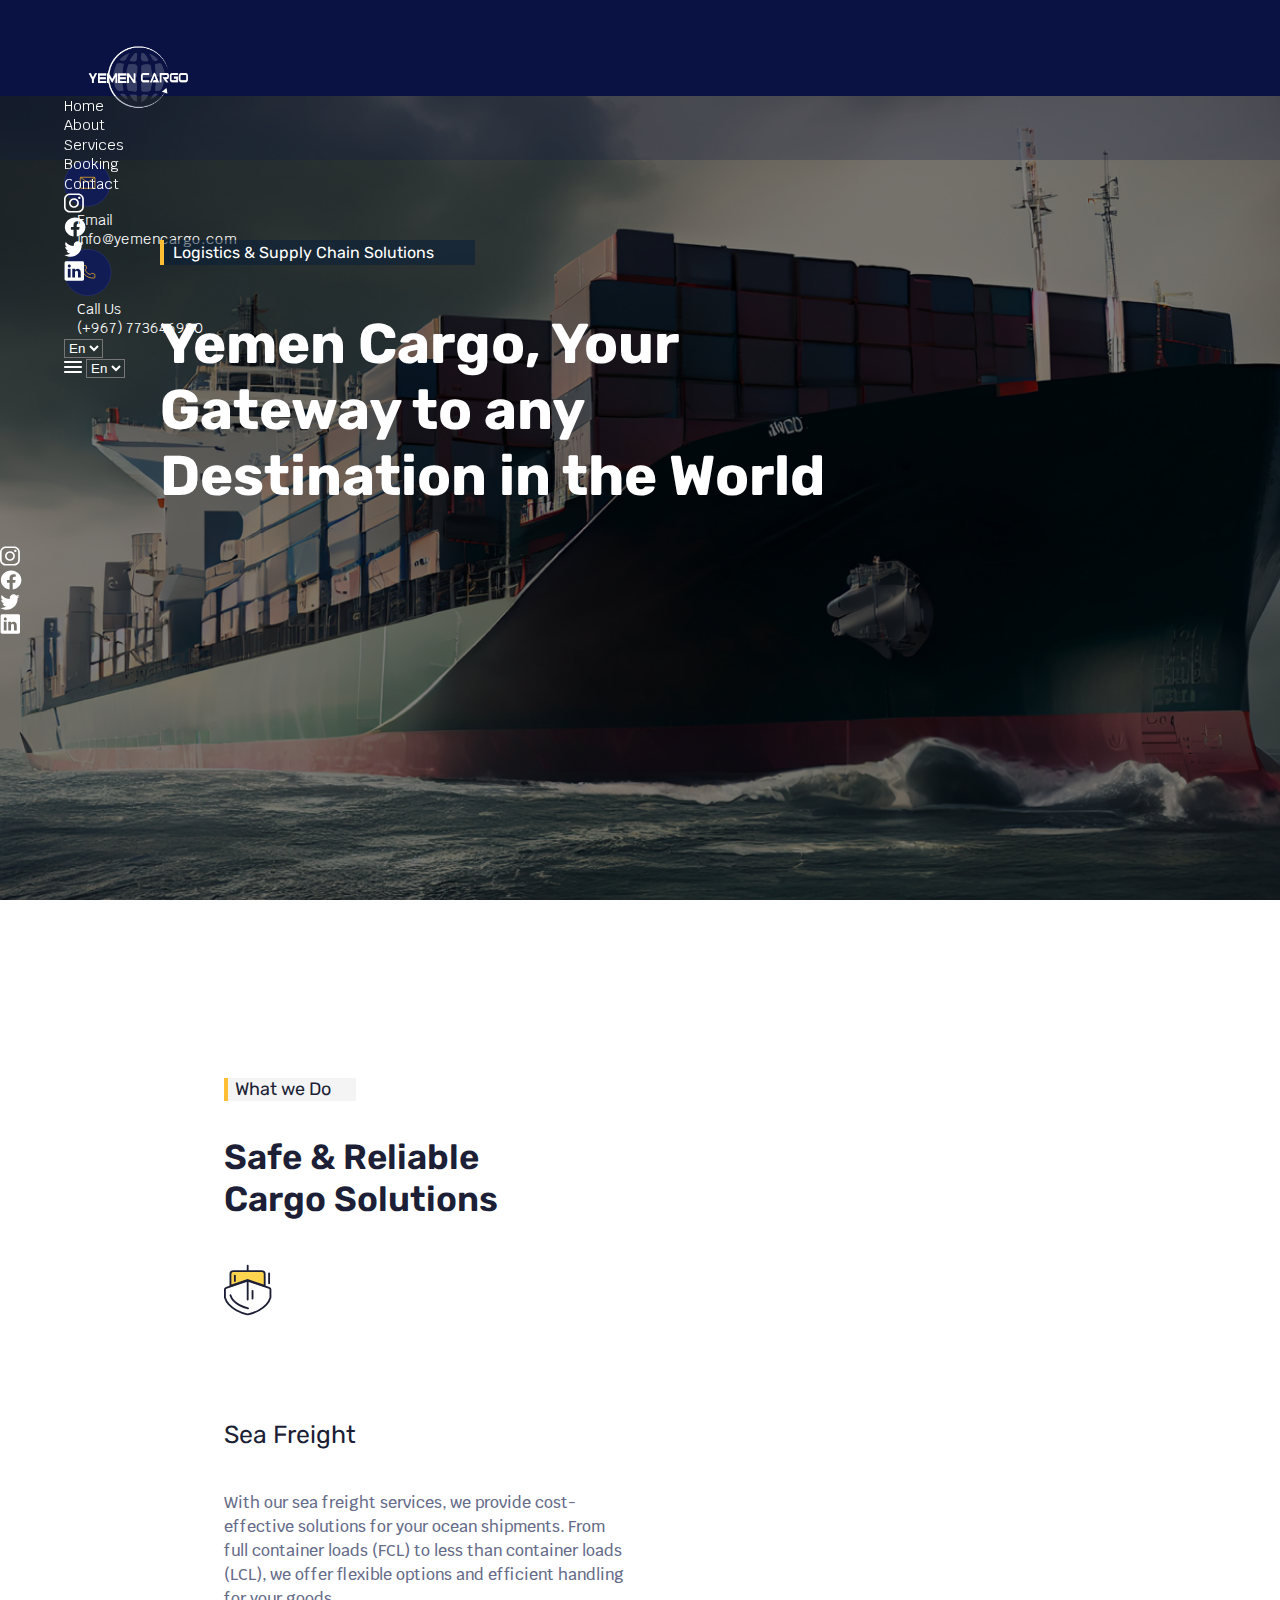
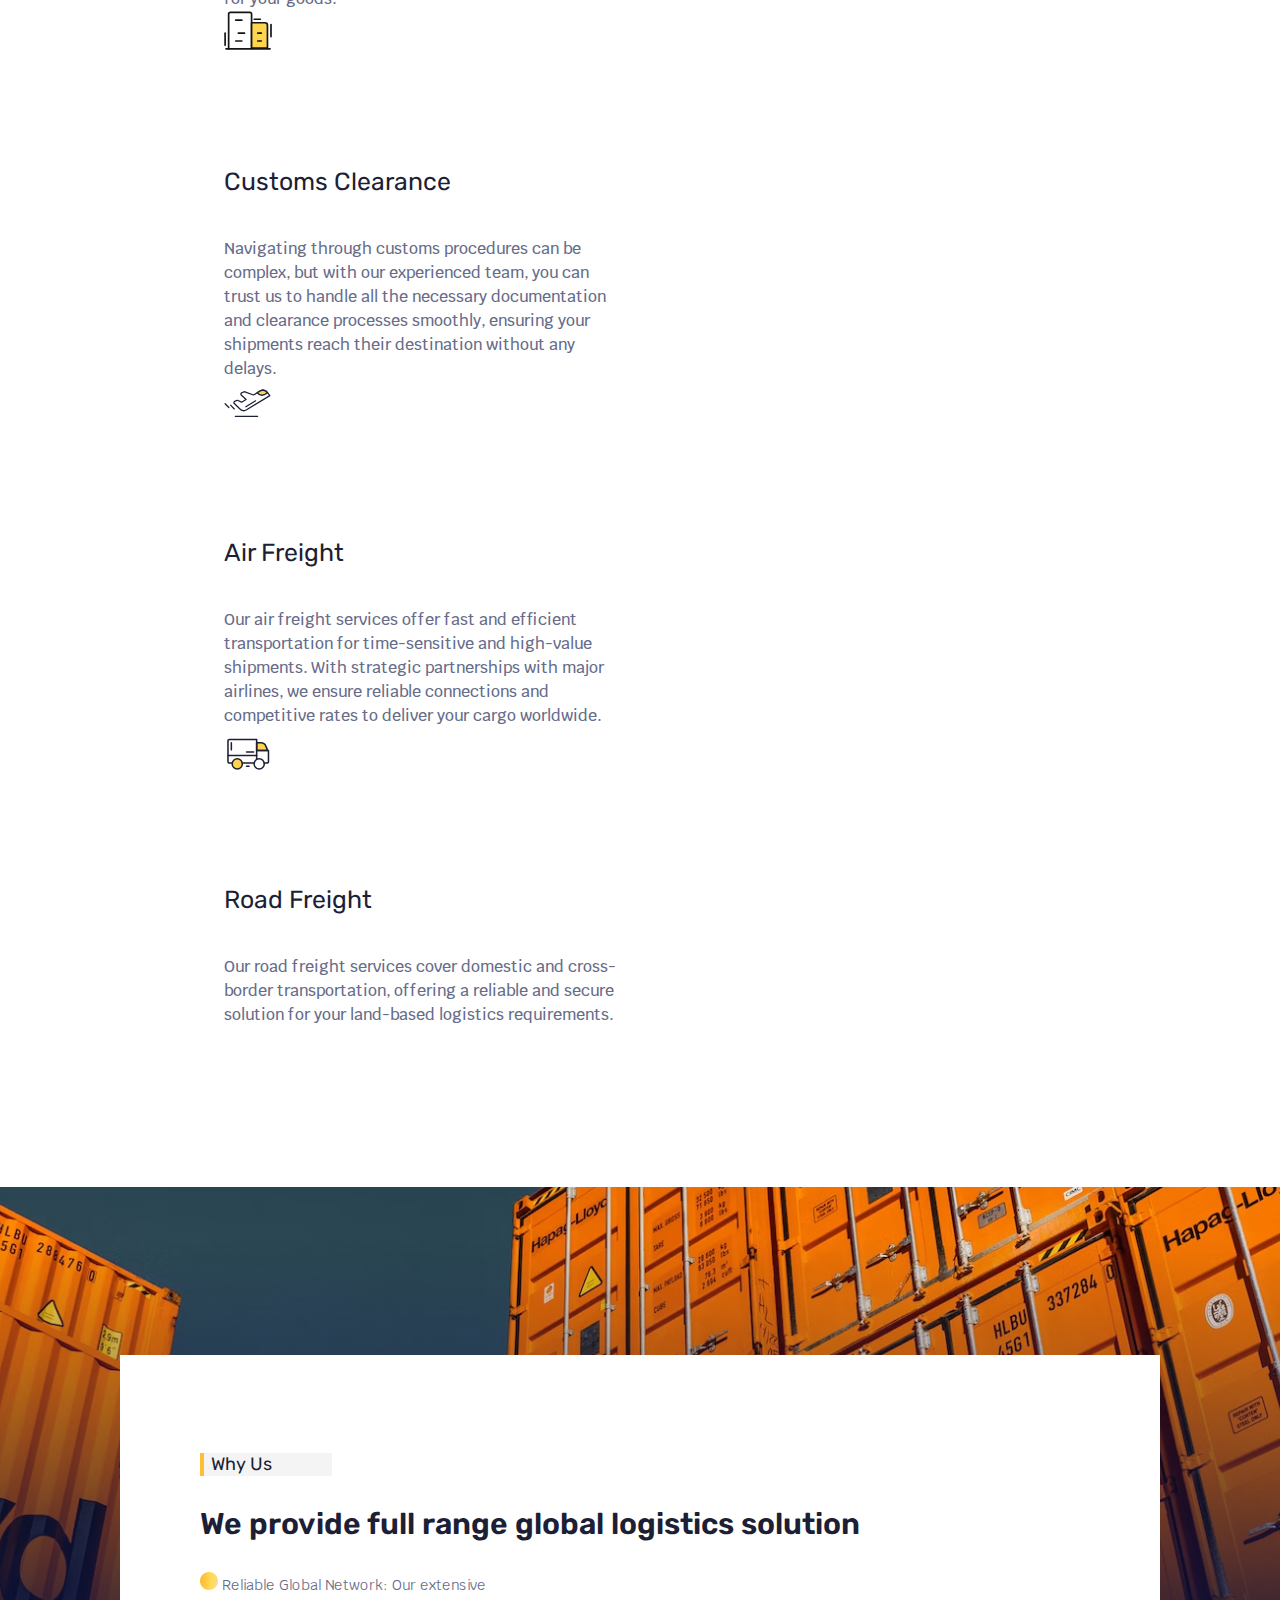
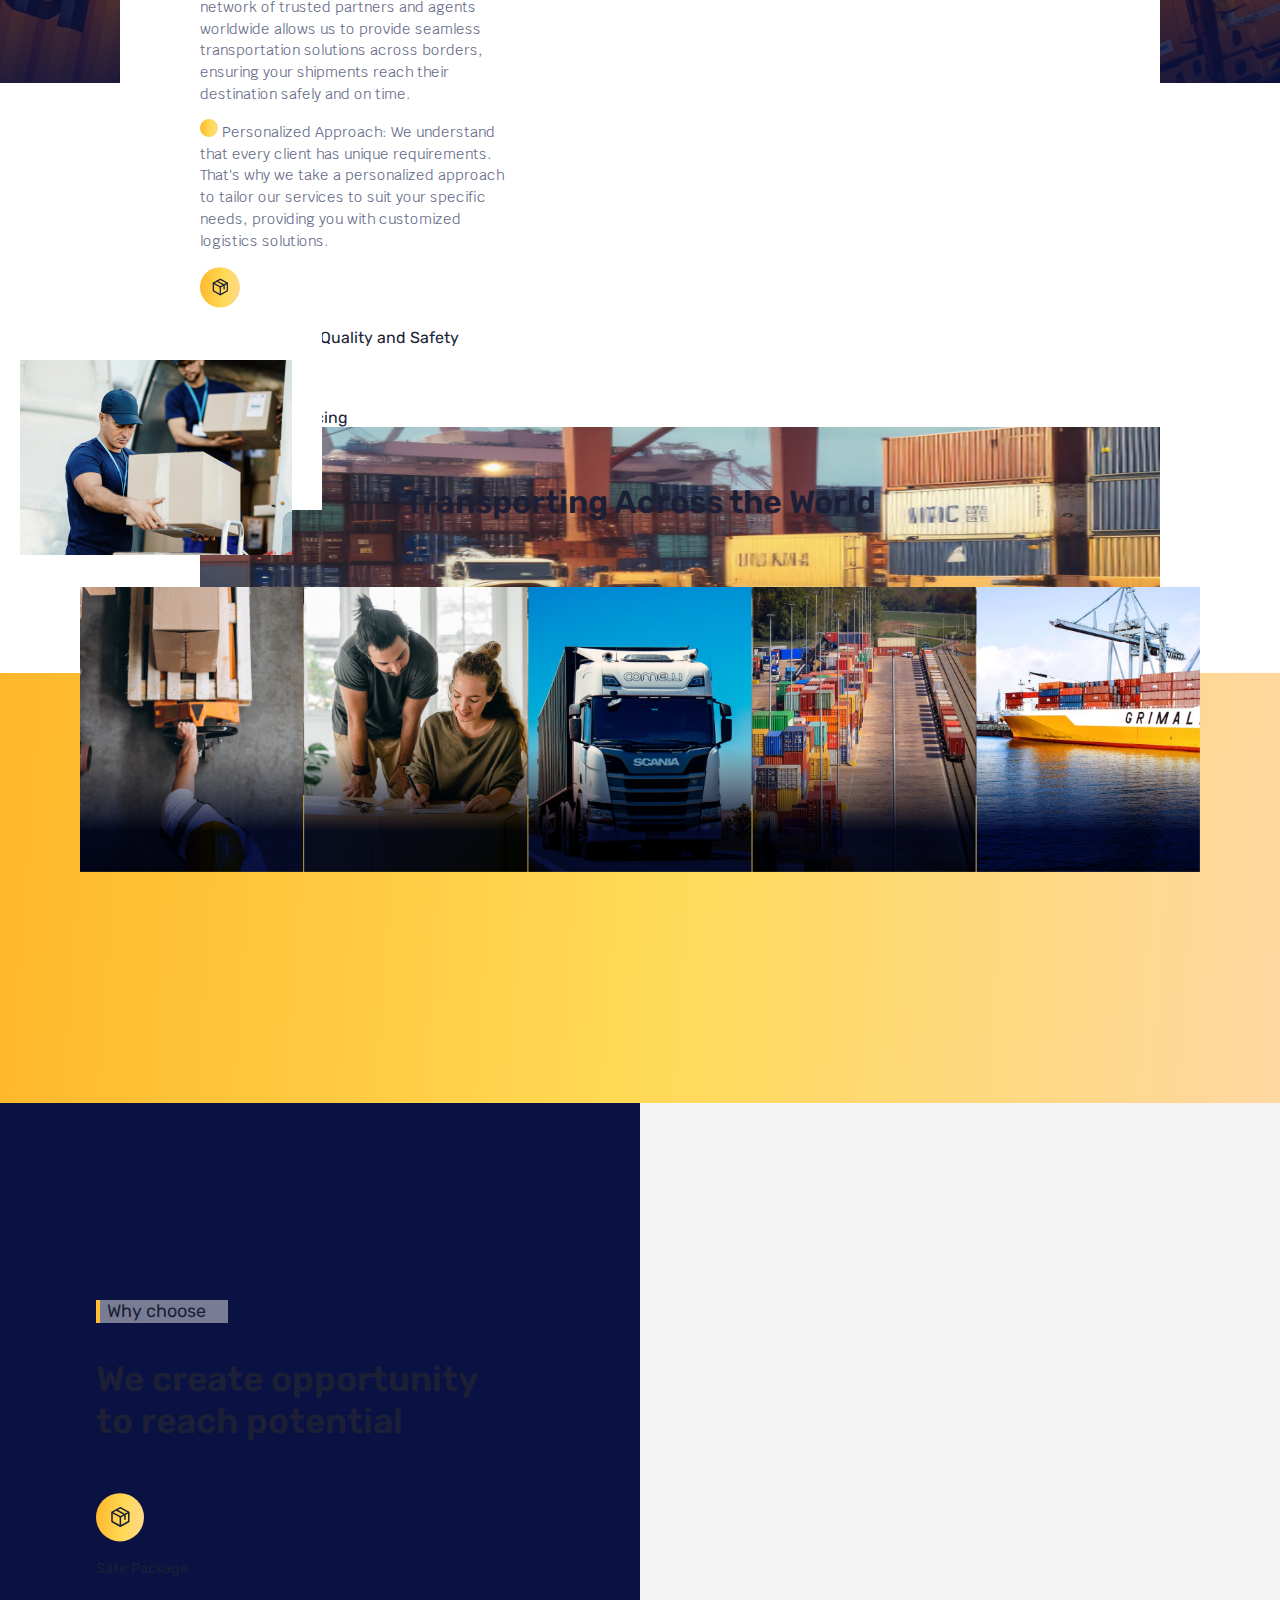
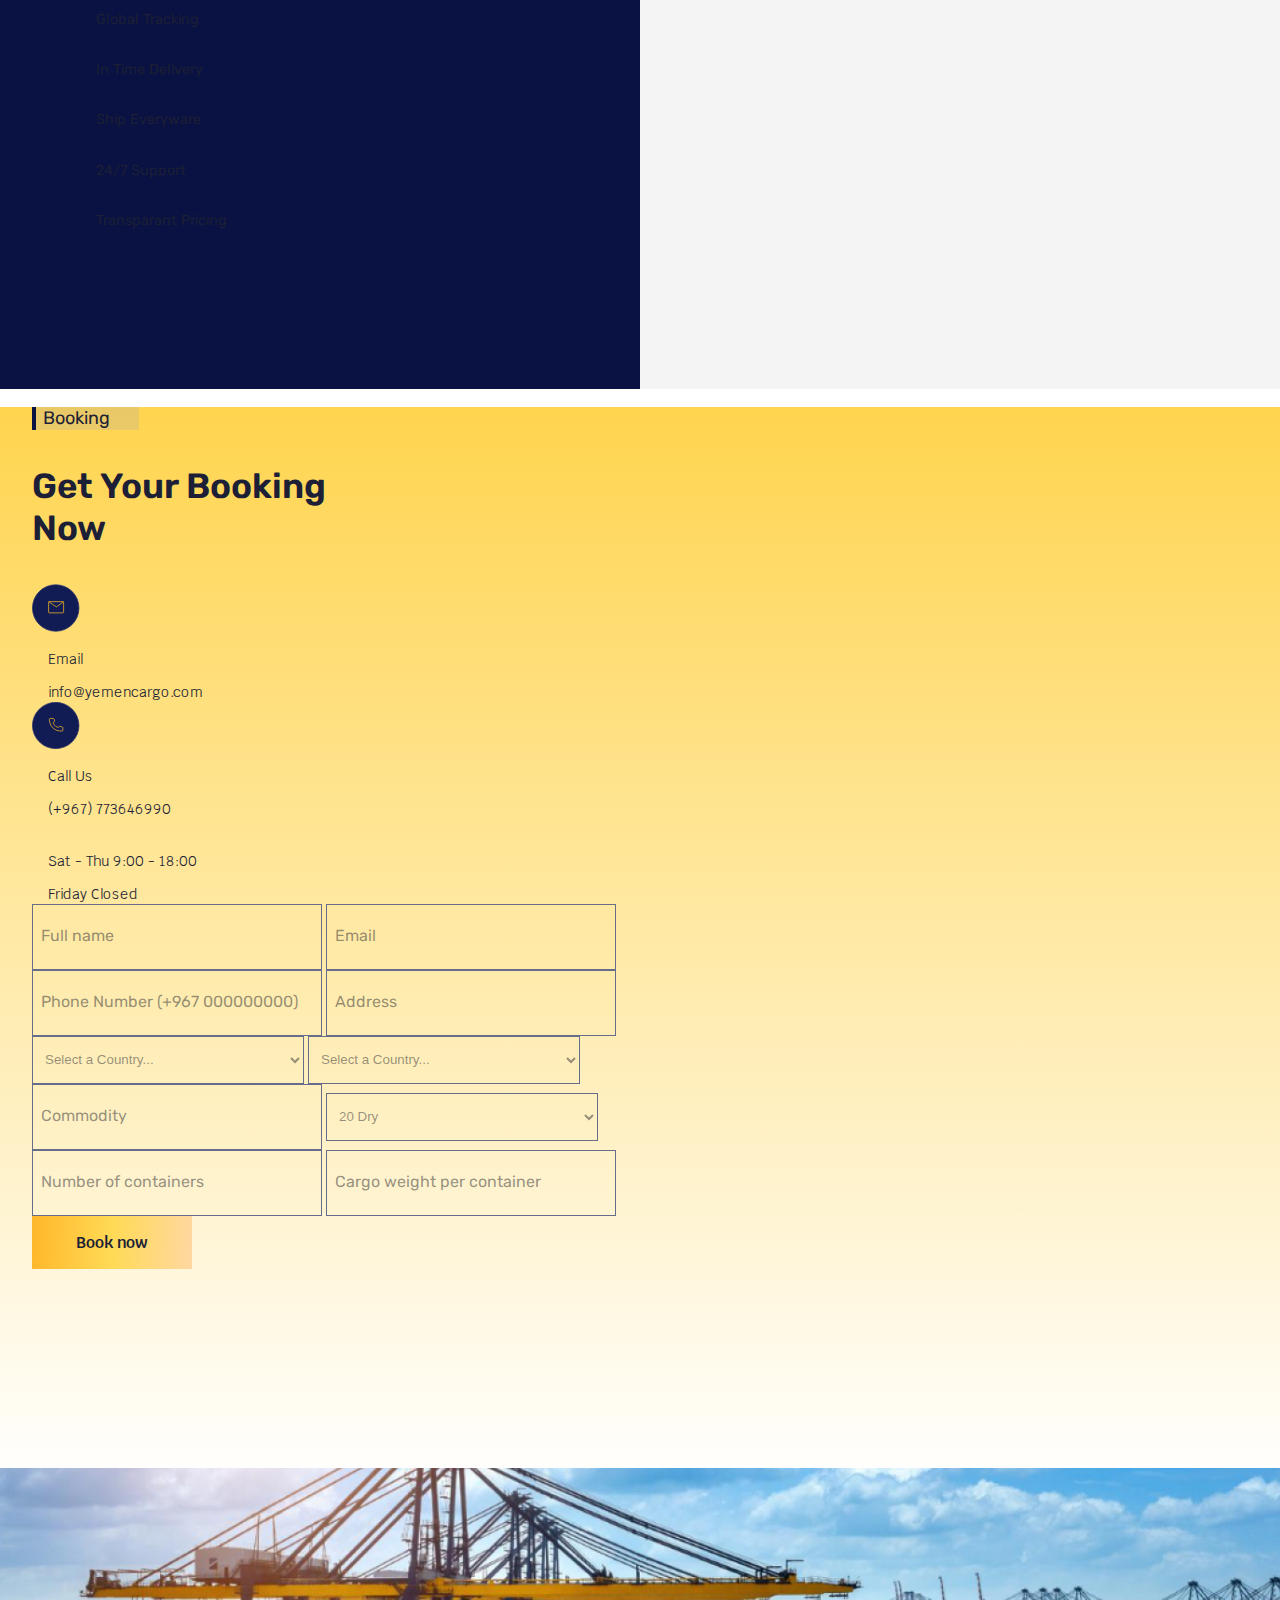
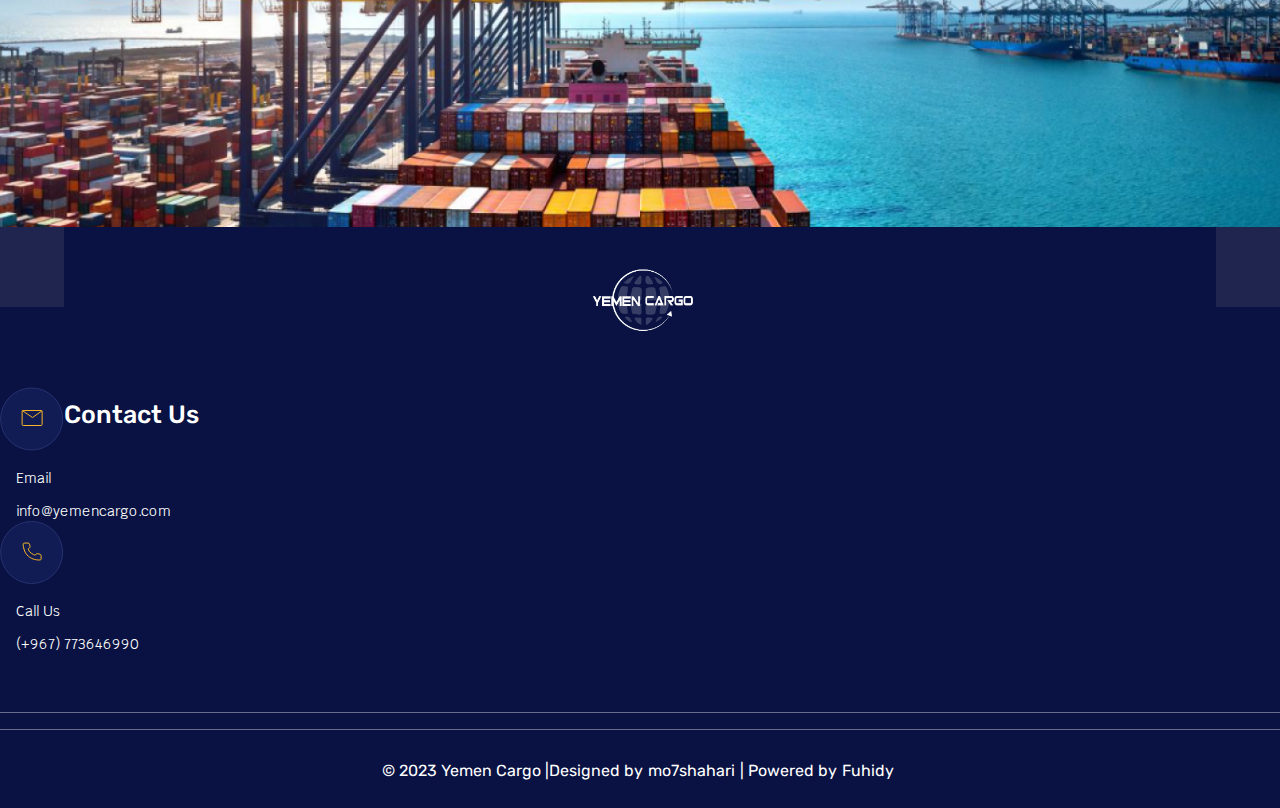
==== index.html @ 2859985f "Add the whatsapp number and change some text" ====
<!DOCTYPE html>
<html lang="en">

<head>
    <meta charset="UTF-8">
    <meta name="viewport" content="width=device-width, initial-scale=1.0">
    <title>Yemen Cargo</title>
    <link rel="icon" type="image/ico" href="./assets/icons/ship_cargo_shipping_export_transportation_icon_188951.ico" />

    <link rel="stylesheet" href="./style/style-rtl.css">
    <link rel="stylesheet" href="./style/style.css">
    <link href="https://cdn.jsdelivr.net/npm/bootstrap@5.3.1/dist/css/bootstrap.min.css" rel="stylesheet"
        integrity="sha384-4bw+/aepP/YC94hEpVNVgiZdgIC5+VKNBQNGCHeKRQN+PtmoHDEXuppvnDJzQIu9" crossorigin="anonymous">
</head>

<body class="">
    <section class="hero">
        <header>
            <nav class="firstNav d-flex align-items-center justify-content-between">
                <div class="logo">
                    <img loading="lazy" class="logo" src="./assets/black-and-white-01.png" alt="Yemen cargo logo">
                </div>
                <div class="contact">
                    <ul class="d-md-flex d-none align-items-center mb-0 ">
                        <li class="d-flex align-items-center">
                            <img loading="lazy" src="./assets/icons/Icon.svg" alt="email icon">
                            <div class="detils">
                                <p data-translate="email">Email</p>
                                <a href="mailto:info@yemencargo.com">
                                    <p>info@yemencargo.com</p>
                                </a>
                            </div>
                        </li>
                        <li class="d-flex align-items-center">
                            <img loading="lazy" src="./assets/icons/phone.svg" alt="phone icon">
                            <div class="detils">
                                <p data-translate="call">Call Us</p>
                                <a href="https://wa.me/+967773646990">
                                    <p>(+967) 773646990</p>
                                </a>
                            </div>
                        </li>
                        <li class="d-flex align-items-center rounded-4 p-1">
                            <select class="p-1 mt-2 lang">
                                <option value="en" selected>En</option>
                                <option value="ar">ع</option>
                            </select>
                        </li>
                    </ul>
                    <div class="d-flex flex-row-reverse d-md-none align-items-baseline gap-2">
                        <img src="./assets/icons/Union.svg" alt="menu burger" class="menuIcon d-flex d-md-none" />
                        <select class="p-1 mt-2 lang d-flex d-md-none rounded-4" id="langMob">
                            <option value="en" selected>En</option>
                            <option value="ar">ع</option>
                        </select>
                    </div>
                </div>
            </nav>

            <ul class="navInfoMobile">
                <li class="nav-items mobileLinks "><a href="#hero" data-translate="home">Home</a></li>
                <li class="nav-items mobileLinks"><a href="#about" data-translate="about">About</a></li>
                <li class="nav-items mobileLinks"><a href="#services" data-translate="services">Services</a></li>
                <li class="nav-items mobileLinks"><a href="#booking" data-translate="booking">Booking</a></li>
                <li class="nav-items mobileLinks"><a href="#contact" data-translate="contact">Contact</a></li>

                <ul class="d-flex  mb-0 gap-4 ">
                    <li class="d-flex align-items-center">
                        <a href="mailto:info@yemencargo.com">
                            <img loading="lazy" src="./assets/icons/Icon.svg" alt="email icon">
                        </a>

                    </li>
                    <li class="d-flex align-items-center">
                        <a href="tel:+967773646990">
                            <img loading="lazy" src="./assets/icons/phone.svg" alt="phone icon">
                        </a>

                    </li>
                </ul>

            </ul>
            <img src="./assets/icons/Icon - Cancel.svg" alt="cancel Icon" class="cancelIcon" />


            <nav class="secNav d-none d-md-flex align-items-center justify-content-between">
                <ul class="mb-0 ps-0 d-flex justify-content-center align-items-center">
                    <li class="nav-items "><a href="#hero" data-translate="home">Home</a></li>
                    <li class="nav-items"><a href="#about" data-translate="about">About</a></li>
                    <li class="nav-items"><a href="#services" data-translate="services">Services</a></li>
                    <li class="nav-items"><a href="#booking" data-translate="booking">Booking</a></li>
                    <li class="nav-items"><a href="#contact" data-translate="contact">Contact</a></li>
                </ul>

                <ul class="social d-flex justify-content-center mb-0 align-items-center gap-3">
                    <li><a href="https://www.instagram.com/yemen.cargo/" target="_blank"><img loading="lazy"
                                src="./assets/icons/Instagram.svg" alt="instagram icon"></a>
                    </li>
                    <li><a href="https://www.facebook.com/yeemencargo" target="_blank"><img loading="lazy"
                                src="./assets/icons/Facebook.svg" alt="Facebook icon"></a></li>
                    <li><a href="https://twitter.com/YemenCargo" target="_blank"><img loading="lazy"
                                src="./assets/icons/Twitter.svg" alt="Twitter icon"></a></li>
                    <li><a href="https://www.linkedin.com/in/yemencargo/" target="_blank"><img loading="lazy"
                                src="./assets/icons/Linkdin.svg" alt="Linkedin icon"></a></li>
                </ul>
            </nav>
        </header>
        <div class="hero-details d-flex justify-content-around d-md-block mt-5 mt-md-0 mx-2" id="hero">
            <article class="hero-content">
                <p data-translate="logistics">Logistics &#38; Supply Chain Solutions</p>
                <h1 data-translate="yemenCargo">Yemen Cargo, Your Gateway to any Destination in the World</h1>
            </article>

            <ul class="social d-flex d-md-none flex-column justify-content-center mb-0 align-items-center gap-3">
                <li><a href="https://www.instagram.com/yemen.cargo/" target="_blank"><img loading="lazy"
                            src="./assets/icons/Instagram.svg" alt="instagram icon"></a>
                </li>
                <li><a href="https://www.facebook.com/yeemencargo" target="_blank"><img loading="lazy"
                            src="./assets/icons/Facebook.svg" alt="Facebook icon"></a></li>
                <li><a href="https://twitter.com/YemenCargo" target="_blank"><img loading="lazy"
                            src="./assets/icons/Twitter.svg" alt="Twitter icon"></a></li>
                <li><a href="https://www.linkedin.com/in/yemencargo/" target="_blank"><img loading="lazy"
                            src="./assets/icons/Linkdin.svg" alt="Linkedin icon"></a></li>
            </ul>
        </div>
    </section>



    <section class="services d-flex flex-column flex-md-row justify-content-center align-items-center" id="services">
        <div class="headerServices d-flex flex-column justify-content-between">
            <p class="smallLabels" data-translate="whatWeDo">What we Do</p>
            <h3 data-translate="safe">Safe &#38; Reliable Cargo Solutions</h3>
            <div class="opacity-0"></div>
        </div>
        <div class="servicesCard row row-gap-4">

            <div class="col">
                <div class="service d-flex ">
                    <div class="icon"><img loading="lazy" src="./assets/icons/ship.svg" alt="ship icon"></div>
                    <div class="line"></div>
                    <div class="details">
                        <h5 data-translate="seaFreight">Sea Freight</h5>
                        <p data-translate="seaFreightPara">With our sea freight services, we provide cost-effective
                            solutions for your ocean shipments.
                            From full container loads
                            (FCL) to less than container loads (LCL), we offer flexible options and efficient handling
                            for your goods</p>
                    </div>
                </div>
            </div>

            <div class="col">
                <div class="service d-flex ">
                    <div class="icon"><img loading="lazy" src="./assets/icons/building.svg" alt="Warehouse icon"></div>
                    <div class="line"></div>
                    <div class="details">
                        <h5 data-translate="clearance">Warehousing and Distribution</h5>
                        <p data-translate="clearancePara">We provide secure warehousing facilities for short-term or
                            long-term storage needs. Our
                            advanced inventory management
                            system ensures accurate tracking and efficient distribution of your goods.</p>
                    </div>
                </div>
            </div>

            <div class="w-100"></div>

            <div class="col">
                <div class="service d-flex ">
                    <div class="icon"><img loading="lazy" src="./assets/icons/plane.svg" alt="Plane icon"></div>
                    <div class="line"></div>
                    <div class="details">
                        <h5 data-translate="airFreight">Air Freight</h5>
                        <p data-translate="airFreightPara">Our air freight services offer fast and efficient
                            transportation for time-sensitive and
                            high-value shipments. With
                            strategic partnerships with major airlines, we ensure reliable connections and competitive
                            rates to deliver your cargo
                            worldwide.</p>
                    </div>
                </div>
            </div>


            <div class="col">
                <div class="service d-flex ">
                    <div class="icon"><img loading="lazy" src="./assets/icons/truck.svg" alt="truck icon"></div>
                    <div class="line"></div>
                    <div class="details">
                        <h5 data-translate="roadFreight">Road Freight</h5>
                        <p data-translate="roadFreightPara">Our road freight services cover domestic and cross-border
                            transportation, offering a reliable
                            and secure solution for
                            your land-based logistics requirements.</p>
                    </div>
                </div>
            </div>
        </div>
    </section>

    <section class="why-us clas" id="about">
        <div class="bg"></div>
        <div class="whyUsBox d-flex justify-content-between">
            <div class="whyUsBoxDetails">
                <p class="smallLabels" data-translate="whyUs">Why Us</p>
                <h3 data-translate="provideFull">We provide full range global logistics solution</h3>
                <p class="logisticPara">
                    <svg xmlns="http://www.w3.org/2000/svg" width="18" height="18" viewBox="0 0 18 18" fill="none"
                        class="pe-1">
                        <path
                            d="M18 9C18 13.9706 13.9706 18 9 18C4.02944 18 0 13.9706 0 9C0 4.02944 4.02944 0 9 0C13.9706 0 18 4.02944 18 9Z"
                            fill="url(#paint0_linear_18_4)" />
                        <defs>
                            <linearGradient id="paint0_linear_18_4" x1="-0.510309" y1="3.9" x2="22.1338" y2="5.50806"
                                gradientUnits="userSpaceOnUse">
                                <stop stop-color="#FFB629" />
                                <stop offset="0.507189" stop-color="#FFDA56" />
                                <stop offset="1" stop-color="#FFD7A6" />
                            </linearGradient>
                        </defs>
                    </svg>
                    <span data-translate="logisticPara1">Reliable Global Network: Our extensive network of trusted
                        partners and agents worldwide allows
                        us to
                        provide seamless
                        transportation solutions across borders, ensuring your shipments reach their destination safely
                        and
                        on time.</span>
                </p>
                <p class="mt-3 logisticPara">

                    <svg xmlns="http://www.w3.org/2000/svg" width="18" height="18" viewBox="0 0 18 18" fill="none"
                        class="pe-1">
                        <path
                            d="M18 9C18 13.9706 13.9706 18 9 18C4.02944 18 0 13.9706 0 9C0 4.02944 4.02944 0 9 0C13.9706 0 18 4.02944 18 9Z"
                            fill="url(#paint0_linear_18_4)" />
                        <defs>
                            <linearGradient id="paint0_linear_18_4" x1="-0.510309" y1="3.9" x2="22.1338" y2="5.50806"
                                gradientUnits="userSpaceOnUse">
                                <stop stop-color="#FFB629" />
                                <stop offset="0.507189" stop-color="#FFDA56" />
                                <stop offset="1" stop-color="#FFD7A6" />
                            </linearGradient>
                        </defs>
                    </svg>
                    <span data-translate="logisticPara2">Personalized Approach: We understand that every client has
                        unique requirements. That's why we
                        take a
                        personalized
                        approach to tailor our services to suit your specific needs, providing you with customized
                        logistics
                        solutions.</span>
                </p>

                <div class="pros">
                    <div class="prosDetails d-flex align-items-center mb-2">
                        <div class="prosIcon">
                            <img loading="lazy" src="./assets/icons/box.svg" alt="box icon">
                        </div>
                        <p data-translate="commitment">Commitment to Quality and Safety</p>
                    </div>
                    <div class="prosDetails d-flex align-items-center">
                        <div class="prosIcon">
                            <img loading="lazy" src="./assets/icons/money.svg" alt="box icon">
                        </div>
                        <p data-translate="costSaving">Optimized Travel Cost</p>
                    </div>
                </div>
            </div>
            <div class="images position-relative">
                <img loading="lazy" src="./assets/about.jpg" alt="containers image" class="firstAbout">
                <img loading="lazy" src="./assets/secAbout.png" alt="two people delivering cargo" class="secAbout">
            </div>
        </div>
    </section>

    <article class="content">
        <h3 data-translate="transporting">Transporting Across The World</h3>

        <div class="photos-grid container">
            <div class="img-container">
                <img loading="lazy" src="./assets/1.png" alt="Liquid Transportation image">
                <div class="img-details">
                    <h5 data-translate="liquid">Liquid Transportation</h5>
                    <p data-translate="liquidPara">Premium Tankers</p>
                </div>
            </div>
            <div class="img-container">
                <img loading="lazy" src="./assets/2.png" alt="Packaging Solutions image">
                <div class="img-details">
                    <h5 data-translate="packaging">Packaging Solutions</h5>
                    <p data-translate="packagingPara">Warehouse Management</p>
                </div>
            </div>
            <div class="img-container">
                <img loading="lazy" src="./assets/3.png" alt="Contract Logistics image">
                <div class="img-details">
                    <h5 data-translate="contractLogistics">Contract Logistics</h5>
                    <p data-translate="contractLogisticsPara">Road Transportation</p>
                </div>
            </div>
            <div class="img-container">
                <img loading="lazy" src="./assets/4.png" alt="Warehouse &#38; Distribution image">
                <div class="img-details">
                    <h5 data-translate="warehouse">Warehouse &#38; Distribution</h5>
                    <p data-translate="warehousePara">Large Warehouse</p>
                </div>
            </div>
            <div class="img-container">
                <img loading="lazy" src="./assets/5.png" alt="Specialized Transport image">
                <div class="img-details">
                    <h5 data-translate="specializedTransport">Specialized Transport</h5>
                    <p data-translate="specializedTransportPara">Ocean Transports</p>
                </div>
            </div>
        </div>

        <div class="bgGradient"></div>
    </article>

    <section class="why-choose d-flex align-items-center">
        <div class=" imgContainer">
            <img loading="lazy" src="./assets/bgFooter.png" alt="containers image" class="whyChooseImg">
        </div>
        <div class="whyChooseBox">
            <p class="smallLabels" data-translate="whyChoose">Why choose</p>
            <h3 data-translate="weCreate">We create opportunity to reach potential</h3>


            <div class="features d-flex gap-5">
                <div class="d-flex flex-column gap-2">
                    <div class="featureDetails d-flex align-items-center">
                        <img loading="lazy" src="./assets/icons/box.svg" alt="box icon" class="featureIcon">
                        <p class="mb-0 ps-3" data-translate="safePackage">Safe Package</p>
                    </div>
                    <div class="featureDetails d-flex align-items-center">
                        <img loading="lazy" src="./assets/icons/global.svg" alt="global icon" class="featureIcon">
                        <p class="mb-0 ps-3" data-translate="globalTracking">Global Tracking</p>
                    </div>
                    <div class="featureDetails d-flex align-items-center">
                        <img loading="lazy" src="./assets/icons/clock.svg" alt="clock icon" class="featureIcon">
                        <p class="mb-0 ps-3" data-translate="inTimeDelivery">In Time Delivery</p>
                    </div>
                </div>
                <div class="d-flex flex-column gap-2">
                    <div class="featureDetails d-flex align-items-center">
                        <img loading="lazy" src="./assets/icons/shipBg.svg" alt="ship icon" class="featureIcon">
                        <p class="mb-0 ps-3" data-translate="shipEveryware">Ship Everyware</p>
                    </div>
                    <div class="featureDetails d-flex align-items-center">
                        <img loading="lazy" src="./assets/icons/customerService.svg" alt="headphones icon"
                            class="featureIcon">
                        <p class="mb-0 ps-3" data-translate="24/7Support">24/7 Support</p>
                    </div>
                    <div class="featureDetails d-flex align-items-center">
                        <img loading="lazy" src="./assets/icons/coin.svg" alt="coin icon" class="featureIcon">
                        <p class="mb-0 ps-3" data-translate="transparantPricing">Transparant Pricing</p>
                    </div>
                </div>

            </div>
        </div>
    </section>

    <section class="bookingSection " id="booking">
        <div class="bookingContaienr d-flex justify-content-center align-items-center gap-4 pt-4">
            <div class="w-md-50 bookingDetails">
                <p class="smallLabels" data-translate="booking">Booking</p>
                <h3 data-translate="bookingNow">Get Your Booking Now</h3>
                <ul class="bookingInfo gap-4 d-flex flex-column mt-4 ps-0">
                    <li class="d-flex align-items-center">
                        <img loading="lazy" src="./assets/icons/Icon.svg" alt="email icon">
                        <div class="bookingInfoDetails">
                            <p data-translate="email">Email</p>
                            <a href="mailto:info@yemencargo.com">
                                <p>info@yemencargo.com</p>
                            </a>
                        </div>
                    </li>
                    <li class="d-flex align-items-center">
                        <img loading="lazy" src="./assets/icons/phone.svg" alt="phone icon">
                        <div class="bookingInfoDetails">
                            <p data-translate="call">Call Us</p>
                            <a href="https://wa.me/+967773646990">
                                <p>(+967) 773646990</p>
                            </a>
                        </div>
                    </li>
                    <li class="d-flex align-items-center">
                        <img loading="lazy" src="./assets/icons/clock copy.svg" alt="clock icon">
                        <div class="bookingInfoDetails">
                            <p data-translate="open">Sat - Thu 9:00 - 18:00</p>
                            <p data-translate="close">Friday Closed</p>
                        </div>
                    </li>
                </ul>
            </div>
            <div class="w-md-75 pt-5 ms-md-5 ">
                <form class="d-flex flex-column gap-3" id="dform" method="POST">
                    <div class="input-group gap-3">
                        <input type="text" name="fullName" placeholder="Full name" required data-translate="fullName">
                        <input type="email" name="email" placeholder="Email" required data-translate="email">
                    </div>
                    <div class="input-group gap-3">
                        <input type="tel" name="phoneNumber" placeholder="Phone Number" required
                            data-translate="phoneNumber">
                        <input type="text" name="address" placeholder="Address" required data-translate="address">
                    </div>
                    <div class="input-group gap-3">

                        <select class="select" id="countryFrom" required>
                            <option value="">Select a Country...</option>
                            <option value="['Nigeria','NG']">Nigeria</option>
                            <option value="['Afghanistan','AF']">Afghanistan</option>
                            <option value="['Åland Islands','AX']">Åland Islands</option>
                            <option value="['Albania','AL']">Albania</option>
                            <option value="['Algeria','DZ']">Algeria</option>
                            <option value="['American Samoa','AS']">American Samoa</option>
                            <option value="['Andorra','AD']">Andorra</option>
                            <option value="['Angola','AO']">Angola</option>
                            <option value="['Anguilla','AI']">Anguilla</option>
                            <option value="['Antarctica','AQ']">Antarctica</option>
                            <option value="['Antigua and Barbuda','AG']">Antigua and Barbuda</option>
                            <option value="['Argentina','AR']">Argentina</option>
                            <option value="['Armenia','AM']">Armenia</option>
                            <option value="['Aruba','AW']">Aruba</option>
                            <option value="['Australia','AU']">Australia</option>
                            <option value="['Austria','AT']">Austria</option>
                            <option value="['Azerbaijan','AZ']">Azerbaijan</option>
                            <option value="['Bahamas','BS']">Bahamas</option>
                            <option value="['Bahrain','BH']">Bahrain</option>
                            <option value="['Bangladesh','BD']">Bangladesh</option>
                            <option value="['Barbados','BB']">Barbados</option>
                            <option value="['Belarus','BY']">Belarus</option>
                            <option value="['Belgium','BE']">Belgium</option>
                            <option value="['Belize','BZ']">Belize</option>
                            <option value="['Benin','BJ']">Benin</option>
                            <option value="['Bermuda','BM']">Bermuda</option>
                            <option value="['Bhutan','BT']">Bhutan</option>
                            <option value="['Bolivia, Plurinational State of','BO']">"Bolivia, Plurinational State of"
                            </option>
                            <option value="['Bonaire, Sint Eustatius and Saba','BQ']">"Bonaire, Sint Eustatius and Saba"
                            </option>
                            <option value="['Bosnia and Herzegovina','BA']">Bosnia and Herzegovina</option>
                            <option value="['Botswana','BW']">Botswana</option>
                            <option value="['Bouvet Island','BV']">Bouvet Island</option>
                            <option value="['Brazil','BR']">Brazil</option>
                            <option value="['British Indian Ocean Territory','IO']">British Indian Ocean Territory
                            </option>
                            <option value="['Brunei Darussalam','BN']">Brunei Darussalam</option>
                            <option value="['Bulgaria','BG']">Bulgaria</option>
                            <option value="['Burkina Faso','BF']">Burkina Faso</option>
                            <option value="['Burundi','BI']">Burundi</option>
                            <option value="['Cambodia','KH']">Cambodia</option>
                            <option value="['Cameroon','CM']">Cameroon</option>
                            <option value="['Canada','CA']">Canada</option>
                            <option value="['Cape Verde','CV']">Cape Verde</option>
                            <option value="['Cayman Islands','KY']">Cayman Islands</option>
                            <option value="['Central African Republic','CF']">Central African Republic</option>
                            <option value="['Chad','TD']">Chad</option>
                            <option value="['Chile','CL']">Chile</option>
                            <option value="['China','CN']">China</option>
                            <option value="['Christmas Island','CX']">Christmas Island</option>
                            <option value="['Cocos (Keeling) Islands','CC']">Cocos (Keeling) Islands</option>
                            <option value="['Colombia','CO']">Colombia</option>
                            <option value="['Comoros','KM']">Comoros</option>
                            <option value="['Congo','CG']">Congo</option>
                            <option value="['Congo, the Democratic Republic of the','CD']">"Congo, the Democratic
                                Republic of the"</option>
                            <option value="['Cook Islands','CK']">Cook Islands</option>
                            <option value="['Costa Rica','CR']">Costa Rica</option>
                            <option value="['CÃƒÂ´te d'Ivoire','CI']">CÃƒÂ´te d'Ivoire</option>
                            <option value="['Croatia','HR']">Croatia</option>
                            <option value="['Cuba','CU']">Cuba</option>
                            <option value="['CuraÃƒÂ§ao','CW']">CuraÃƒÂ§ao</option>
                            <option value="['Cyprus','CY']">Cyprus</option>
                            <option value="['Czech Republic','CZ']">Czech Republic</option>
                            <option value="['Denmark','DK']">Denmark</option>
                            <option value="['Djibouti','DJ']">Djibouti</option>
                            <option value="['Dominica','DM']">Dominica</option>
                            <option value="['Dominican Republic','DO']">Dominican Republic</option>
                            <option value="['Ecuador','EC']">Ecuador</option>
                            <option value="['Egypt','EG']">Egypt</option>
                            <option value="['El Salvador','SV']">El Salvador</option>
                            <option value="['Equatorial Guinea','GQ']">Equatorial Guinea</option>
                            <option value="['Eritrea','ER']">Eritrea</option>
                            <option value="['Estonia','EE']">Estonia</option>
                            <option value="['Ethiopia','ET']">Ethiopia</option>
                            <option value="['Falkland Islands (Malvinas)','FK']">Falkland Islands (Malvinas)</option>
                            <option value="['Faroe Islands','FO']">Faroe Islands</option>
                            <option value="['Fiji','FJ']">Fiji</option>
                            <option value="['Finland','FI']">Finland</option>
                            <option value="['France','FR']">France</option>
                            <option value="['French Guiana','GF']">French Guiana</option>
                            <option value="['French Polynesia','PF']">French Polynesia</option>
                            <option value="['French Southern Territories','TF']">French Southern Territories</option>
                            <option value="['Gabon','GA']">Gabon</option>
                            <option value="['Gambia','GM']">Gambia</option>
                            <option value="['Georgia','GE']">Georgia</option>
                            <option value="['Germany','DE']">Germany</option>
                            <option value="['Ghana','GH']">Ghana</option>
                            <option value="['Gibraltar','GI']">Gibraltar</option>
                            <option value="['Greece','GR']">Greece</option>
                            <option value="['Greenland','GL']">Greenland</option>
                            <option value="['Grenada','GD']">Grenada</option>
                            <option value="['Guadeloupe','GP']">Guadeloupe</option>
                            <option value="['Guam','GU']">Guam</option>
                            <option value="['Guatemala','GT']">Guatemala</option>
                            <option value="['Guernsey','GG']">Guernsey</option>
                            <option value="['Guinea','GN']">Guinea</option>
                            <option value="['Guinea-Bissau','GW']">Guinea-Bissau</option>
                            <option value="['Guyana','GY']">Guyana</option>
                            <option value="['Haiti','HT']">Haiti</option>
                            <option value="['Heard Island and McDonald Islands','HM']">Heard Island and McDonald Islands
                            </option>
                            <option value="['Holy See (Vatican City State)','VA']">Holy See (Vatican City State)
                            </option>
                            <option value="['Honduras','HN']">Honduras</option>
                            <option value="['Hong Kong','HK']">Hong Kong</option>
                            <option value="['Hungary','HU']">Hungary</option>
                            <option value="['Iceland','IS']">Iceland</option>
                            <option value="['India','IN']">India</option>
                            <option value="['Indonesia','ID']">Indonesia</option>
                            <option value="['Iran, Islamic Republic of','IR']">Iran, Islamic Republic of Iran</option>
                            <option value="['Iraq','IQ']">Iraq</option>
                            <option value="['Ireland','IE']">Ireland</option>
                            <option value="['Isle of Man','IM']">Isle of Man</option>
                            <option value="['Israel','IL']">Israel</option>
                            <option value="['Italy','IT']">Italy</option>
                            <option value="['Jamaica','JM']">Jamaica</option>
                            <option value="['Japan','JP']">Japan</option>
                            <option value="['Jersey','JE']">Jersey</option>
                            <option value="['Jordan','JO']">Jordan</option>
                            <option value="['Kazakhstan','KZ']">Kazakhstan</option>
                            <option value="['Kenya','KE']">Kenya</option>
                            <option value="['Kiribati','KI']">Kiribati</option>
                            <option value="['Korea, Democratic People's Republic of','KP']">"Korea, Democratic People's
                                Republic of"</option>
                            <option value="['Korea, Republic of','KR']">Republic of Korea</option>
                            <option value="['Kuwait','KW']">Kuwait</option>
                            <option value="[Kyrgyzstan','KG']">Krgyzstan</option>
                            <option value="['Lao People`s Democratic Republic','LA']">Lao People's Democratic Republic
                            </option>
                            <option value="['Latvia','LV']">Latvia</option>
                            <option value="['Lebanon','LB']">Lebanon</option>
                            <option value="['Lesotho','LS']">Lesotho</option>
                            <option value="['Liberia','LR']">Liberia</option>
                            <option value="['Libya','LY']">Libya</option>
                            <option value="['Liechtenstein','LI']">Liechtenstein</option>
                            <option value="['Lithuania','LT']">Lithuania</option>
                            <option value="['Luxembourg','LU']">Luxembourg</option>
                            <option value="['Macao','MO']">Macao</option>
                            <option value="['Macedonia, the Former Yugoslav Republic of','MK']">The Former
                                Yugoslav Republic of Macedonia
                            </option>
                            <option value="['Madagascar','MG']">Madagascar</option>
                            <option value="['Malawi','MW']">Malawi</option>
                            <option value="['Malaysia','MY']">Malaysia</option>
                            <option value="['Maldives','MV']">Maldives</option>
                            <option value="['Mali','ML']">Mali</option>
                            <option value="['Malta','MT']">Malta</option>
                            <option value="['Marshall Islands','MH']">Marshall Islands</option>
                            <option value="['Martinique','MQ']">Martinique</option>
                            <option value="['Mauritania','MR']">Mauritania</option>
                            <option value="['Mauritius','MU']">Mauritius</option>
                            <option value="['Mayotte','YT']">Mayotte</option>
                            <option value="['Mexico','MX']">Mexico</option>
                            <option value="['Micronesia, Federated States of','FM']">Micronesia, Federated States of
                            </option>
                            <option value="['Moldova, Republic of','MD']">Republic of Moldova</option>
                            <option value="['Monaco','MC']">Monaco</option>
                            <option value="['Mongolia','MN']">Mongolia</option>
                            <option value="['Montenegro','ME']">Montenegro</option>
                            <option value="['Montserrat','MS']">Montserrat</option>
                            <option value="['Morocco','MA']">Morocco</option>
                            <option value="['Mozambique','MZ']">Mozambique</option>
                            <option value="['Myanmar','MM']">Myanmar</option>
                            <option value="['Namibia','NA']">Namibia</option>
                            <option value="['Nauru','NR']">Nauru</option>
                            <option value="['Nepal','NP']">Nepal</option>
                            <option value="['Netherlands','NL']">Netherlands</option>
                            <option value="['New Caledonia','NC']">New Caledonia</option>
                            <option value="['New Zealand','NZ']">New Zealand</option>
                            <option value="['Nicaragua','NI']">Nicaragua</option>
                            <option value="['Niger','NE']">Niger</option>
                            <option value="['Niue','NU']">Niue</option>
                            <option value="['Norfolk Island','NF']">Norfolk Island</option>
                            <option value="['Northern Mariana Islands','MP']">Northern Mariana Islands</option>
                            <option value="['Norway','NO']">Norway</option>
                            <option value="['Oman','OM']">Oman</option>
                            <option value="['Pakistan','PK']">Pakistan</option>
                            <option value="['Palau','PW']">Palau</option>
                            <option value="['Palestine, State of','PS']">"Palestine</option>
                            <option value="['Panama','PA']">Panama</option>
                            <option value="['Papua New Guinea','PG']">Papua New Guinea</option>
                            <option value="['Paraguay','PY']">Paraguay</option>
                            <option value="['Peru','PE']">Peru</option>
                            <option value="['Philippines','PH']">Philippines</option>
                            <option value="['Pitcairn','PN']">Pitcairn</option>
                            <option value="['Poland','PL']">Poland</option>
                            <option value="['Portugal','PT']">Portugal</option>
                            <option value="['Puerto Rico','PR']">Puerto Rico</option>
                            <option value="['Qatar','QA']">Qatar</option>
                            <option value="['RÃƒÂ©union','RE']">RÃƒÂ©union</option>
                            <option value="['Romania','RO']">Romania</option>
                            <option value="['Russian Federation','RU']">Russian Federation</option>
                            <option value="['Rwanda','RW']">Rwanda</option>
                            <option value="['Saint BarthÃƒÂ©lemy','BL']">Saint BarthÃƒÂ©lemy</option>
                            <option value="['Saint Helena','Ascension and Tristan da Cunha','SH']">"Saint Helena,
                                Ascension and Tristan da
                                Cunha"</option>
                            <option value="['Saint Kitts and Nevis','KN']">Saint Kitts and Nevis</option>
                            <option value="['Saint Lucia','LC']">Saint Lucia</option>
                            <option value="['Saint Martin (French part)','MF']">Saint Martin (French part)</option>
                            <option value="['Saint Pierre and Miquelon','PM']">Saint Pierre and Miquelon</option>
                            <option value="['Saint Vincent and the Grenadines','VC']">Saint Vincent and the Grenadines
                            </option>
                            <option value="['Samoa','WS']">Samoa</option>
                            <option value="['San Marino','SM']">San Marino</option>
                            <option value="['Sao Tome and Principe','ST']">Sao Tome and Principe</option>
                            <option value="['Saudi Arabia','SA']">Saudi Arabia</option>
                            <option value="['Senegal','SN']">Senegal</option>
                            <option value="['Serbia','RS']">Serbia</option>
                            <option value="['Seychelles','SC']">Seychelles</option>
                            <option value="['Sierra Leone','SL']">Sierra Leone</option>
                            <option value="['Singapore','SG']">Singapore</option>
                            <option value="['Sint Maarten (Dutch part)','SX']">Sint Maarten (Dutch part)</option>
                            <option value="['Slovakia','SK']">Slovakia</option>
                            <option value="['Slovenia','SI']">Slovenia</option>
                            <option value="['Solomon Islands','SB']">Solomon Islands</option>
                            <option value="['Somalia','SO']">Somalia</option>
                            <option value="['South Africa','ZA']">South Africa</option>
                            <option value="['South Georgia and the South Sandwich Islands','GS']">South Georgia and the
                                South Sandwich Islands
                            </option>
                            <option value="['South Sudan','SS']">South Sudan</option>
                            <option value="['Spain','ES']">Spain</option>
                            <option value="['Sri Lanka','LK']">Sri Lanka</option>
                            <option value="['Sudan','SD']">Sudan</option>
                            <option value="['Suriname','SR']">Suriname</option>
                            <option value="['Svalbard and Jan Mayen','SJ']">Svalbard and Jan Mayen</option>
                            <option value="['Swaziland','SZ']">Swaziland</option>
                            <option value="['Sweden','SE']">Sweden</option>
                            <option value="['Switzerland','CH']">Switzerland</option>
                            <option value="['Syrian Arab Republic','SY']">Syrian Arab Republic</option>
                            <option value="['Taiwan, Province of China','TW']">Taiwan, Province of China</option>
                            <option value="['Tajikistan','TJ']">Tajikistan</option>
                            <option value="['Tanzania, United Republic of','TZ']"> United Republic of Tanzania
                            </option>
                            <option value="['Thailand','TH']">Thailand</option>
                            <option value="['Timor-Leste','TL']">Timor-Leste</option>
                            <option value="['Togo','TG']">Togo</option>
                            <option value="['Tokelau','TK']">Tokelau</option>
                            <option value="['Tonga','TO']">Tonga</option>
                            <option value="['Trinidad and Tobago','TT']">Trinidad and Tobago</option>
                            <option value="['Tunisia','TN']">Tunisia</option>
                            <option value="['Turkey','TR']">Turkey</option>
                            <option value="['Turkmenistan','TM']">Turkmenistan</option>
                            <option value="['Turks and Caicos Islands','TC']">Turks and Caicos Islands</option>
                            <option value="['Tuvalu','TV']">Tuvalu</option>
                            <option value="['Uganda','UG']">Uganda</option>
                            <option value="['Ukraine','UA']">Ukraine</option>
                            <option value="['United Arab Emirates','AE']">United Arab Emirates</option>
                            <option value="['United Kingdom','GB']">United Kingdom</option>
                            <option value="['United States','US']">United States</option>
                            <option value="['United States Minor Outlying Islands','UM']">United States Minor Outlying
                                Islands</option>
                            <option value="['Uruguay','UY']">Uruguay</option>
                            <option value="['Uzbekistan','UZ']">Uzbekistan</option>
                            <option value="['Vanuatu','VU']">Vanuatu</option>
                            <option value="['Venezuela, Bolivarian Republic of','VE']">"Venezuela, Bolivarian Republic
                                of"</option>
                            <option value="['Viet Nam','VN']">Viet Nam</option>
                            <option value="['Virgin Islands, British','VG']">"Virgin Islands, British"</option>
                            <option value="['Virgin Islands, U.S.','VI']">"Virgin Islands, U.S."</option>
                            <option value="['Wallis and Futuna','WF']">Wallis and Futuna</option>
                            <option value="['Western Sahara','EH']">Western Sahara</option>
                            <option value="['Yemen','YE']">Yemen</option>
                            <option value="['Zambia','ZM']">Zambia</option>
                            <option value="['Zimbabwe','ZW']">Zimbabwe</option>
                        </select>
                        <select class="select" id="countryTo" required>
                            <option value="">Select a Country...</option>
                            <option value="['Nigeria','NG']">Nigeria</option>
                            <option value="['Afghanistan','AF']">Afghanistan</option>
                            <option value="['Åland Islands','AX']">Åland Islands</option>
                            <option value="['Albania','AL']">Albania</option>
                            <option value="['Algeria','DZ']">Algeria</option>
                            <option value="['American Samoa','AS']">American Samoa</option>
                            <option value="['Andorra','AD']">Andorra</option>
                            <option value="['Angola','AO']">Angola</option>
                            <option value="['Anguilla','AI']">Anguilla</option>
                            <option value="['Antarctica','AQ']">Antarctica</option>
                            <option value="['Antigua and Barbuda','AG']">Antigua and Barbuda</option>
                            <option value="['Argentina','AR']">Argentina</option>
                            <option value="['Armenia','AM']">Armenia</option>
                            <option value="['Aruba','AW']">Aruba</option>
                            <option value="['Australia','AU']">Australia</option>
                            <option value="['Austria','AT']">Austria</option>
                            <option value="['Azerbaijan','AZ']">Azerbaijan</option>
                            <option value="['Bahamas','BS']">Bahamas</option>
                            <option value="['Bahrain','BH']">Bahrain</option>
                            <option value="['Bangladesh','BD']">Bangladesh</option>
                            <option value="['Barbados','BB']">Barbados</option>
                            <option value="['Belarus','BY']">Belarus</option>
                            <option value="['Belgium','BE']">Belgium</option>
                            <option value="['Belize','BZ']">Belize</option>
                            <option value="['Benin','BJ']">Benin</option>
                            <option value="['Bermuda','BM']">Bermuda</option>
                            <option value="['Bhutan','BT']">Bhutan</option>
                            <option value="['Bolivia, Plurinational State of','BO']">"Bolivia, Plurinational State of"
                            </option>
                            <option value="['Bonaire, Sint Eustatius and Saba','BQ']">"Bonaire, Sint Eustatius and Saba"
                            </option>
                            <option value="['Bosnia and Herzegovina','BA']">Bosnia and Herzegovina</option>
                            <option value="['Botswana','BW']">Botswana</option>
                            <option value="['Bouvet Island','BV']">Bouvet Island</option>
                            <option value="['Brazil','BR']">Brazil</option>
                            <option value="['British Indian Ocean Territory','IO']">British Indian Ocean Territory
                            </option>
                            <option value="['Brunei Darussalam','BN']">Brunei Darussalam</option>
                            <option value="['Bulgaria','BG']">Bulgaria</option>
                            <option value="['Burkina Faso','BF']">Burkina Faso</option>
                            <option value="['Burundi','BI']">Burundi</option>
                            <option value="['Cambodia','KH']">Cambodia</option>
                            <option value="['Cameroon','CM']">Cameroon</option>
                            <option value="['Canada','CA']">Canada</option>
                            <option value="['Cape Verde','CV']">Cape Verde</option>
                            <option value="['Cayman Islands','KY']">Cayman Islands</option>
                            <option value="['Central African Republic','CF']">Central African Republic</option>
                            <option value="['Chad','TD']">Chad</option>
                            <option value="['Chile','CL']">Chile</option>
                            <option value="['China','CN']">China</option>
                            <option value="['Christmas Island','CX']">Christmas Island</option>
                            <option value="['Cocos (Keeling) Islands','CC']">Cocos (Keeling) Islands</option>
                            <option value="['Colombia','CO']">Colombia</option>
                            <option value="['Comoros','KM']">Comoros</option>
                            <option value="['Congo','CG']">Congo</option>
                            <option value="['Congo, the Democratic Republic of the','CD']">"Congo, the Democratic
                                Republic of the"</option>
                            <option value="['Cook Islands','CK']">Cook Islands</option>
                            <option value="['Costa Rica','CR']">Costa Rica</option>
                            <option value="['CÃƒÂ´te d'Ivoire','CI']">CÃƒÂ´te d'Ivoire</option>
                            <option value="['Croatia','HR']">Croatia</option>
                            <option value="['Cuba','CU']">Cuba</option>
                            <option value="['CuraÃƒÂ§ao','CW']">CuraÃƒÂ§ao</option>
                            <option value="['Cyprus','CY']">Cyprus</option>
                            <option value="['Czech Republic','CZ']">Czech Republic</option>
                            <option value="['Denmark','DK']">Denmark</option>
                            <option value="['Djibouti','DJ']">Djibouti</option>
                            <option value="['Dominica','DM']">Dominica</option>
                            <option value="['Dominican Republic','DO']">Dominican Republic</option>
                            <option value="['Ecuador','EC']">Ecuador</option>
                            <option value="['Egypt','EG']">Egypt</option>
                            <option value="['El Salvador','SV']">El Salvador</option>
                            <option value="['Equatorial Guinea','GQ']">Equatorial Guinea</option>
                            <option value="['Eritrea','ER']">Eritrea</option>
                            <option value="['Estonia','EE']">Estonia</option>
                            <option value="['Ethiopia','ET']">Ethiopia</option>
                            <option value="['Falkland Islands (Malvinas)','FK']">Falkland Islands (Malvinas)</option>
                            <option value="['Faroe Islands','FO']">Faroe Islands</option>
                            <option value="['Fiji','FJ']">Fiji</option>
                            <option value="['Finland','FI']">Finland</option>
                            <option value="['France','FR']">France</option>
                            <option value="['French Guiana','GF']">French Guiana</option>
                            <option value="['French Polynesia','PF']">French Polynesia</option>
                            <option value="['French Southern Territories','TF']">French Southern Territories</option>
                            <option value="['Gabon','GA']">Gabon</option>
                            <option value="['Gambia','GM']">Gambia</option>
                            <option value="['Georgia','GE']">Georgia</option>
                            <option value="['Germany','DE']">Germany</option>
                            <option value="['Ghana','GH']">Ghana</option>
                            <option value="['Gibraltar','GI']">Gibraltar</option>
                            <option value="['Greece','GR']">Greece</option>
                            <option value="['Greenland','GL']">Greenland</option>
                            <option value="['Grenada','GD']">Grenada</option>
                            <option value="['Guadeloupe','GP']">Guadeloupe</option>
                            <option value="['Guam','GU']">Guam</option>
                            <option value="['Guatemala','GT']">Guatemala</option>
                            <option value="['Guernsey','GG']">Guernsey</option>
                            <option value="['Guinea','GN']">Guinea</option>
                            <option value="['Guinea-Bissau','GW']">Guinea-Bissau</option>
                            <option value="['Guyana','GY']">Guyana</option>
                            <option value="['Haiti','HT']">Haiti</option>
                            <option value="['Heard Island and McDonald Islands','HM']">Heard Island and McDonald Islands
                            </option>
                            <option value="['Holy See (Vatican City State)','VA']">Holy See (Vatican City State)
                            </option>
                            <option value="['Honduras','HN']">Honduras</option>
                            <option value="['Hong Kong','HK']">Hong Kong</option>
                            <option value="['Hungary','HU']">Hungary</option>
                            <option value="['Iceland','IS']">Iceland</option>
                            <option value="['India','IN']">India</option>
                            <option value="['Indonesia','ID']">Indonesia</option>
                            <option value="['Iran, Islamic Republic of','IR']">Iran, Islamic Republic of Iran</option>
                            <option value="['Iraq','IQ']">Iraq</option>
                            <option value="['Ireland','IE']">Ireland</option>
                            <option value="['Isle of Man','IM']">Isle of Man</option>
                            <option value="['Israel','IL']">Israel</option>
                            <option value="['Italy','IT']">Italy</option>
                            <option value="['Jamaica','JM']">Jamaica</option>
                            <option value="['Japan','JP']">Japan</option>
                            <option value="['Jersey','JE']">Jersey</option>
                            <option value="['Jordan','JO']">Jordan</option>
                            <option value="['Kazakhstan','KZ']">Kazakhstan</option>
                            <option value="['Kenya','KE']">Kenya</option>
                            <option value="['Kiribati','KI']">Kiribati</option>
                            <option value="['Korea, Democratic People's Republic of','KP']">"Korea, Democratic People's
                                Republic of"</option>
                            <option value="['Korea, Republic of','KR']">Republic of Korea</option>
                            <option value="['Kuwait','KW']">Kuwait</option>
                            <option value="[Kyrgyzstan','KG']">Krgyzstan</option>
                            <option value="['Lao People`s Democratic Republic','LA']">Lao People's Democratic Republic
                            </option>
                            <option value="['Latvia','LV']">Latvia</option>
                            <option value="['Lebanon','LB']">Lebanon</option>
                            <option value="['Lesotho','LS']">Lesotho</option>
                            <option value="['Liberia','LR']">Liberia</option>
                            <option value="['Libya','LY']">Libya</option>
                            <option value="['Liechtenstein','LI']">Liechtenstein</option>
                            <option value="['Lithuania','LT']">Lithuania</option>
                            <option value="['Luxembourg','LU']">Luxembourg</option>
                            <option value="['Macao','MO']">Macao</option>
                            <option value="['Macedonia, the Former Yugoslav Republic of','MK']">The Former
                                Yugoslav Republic of Macedonia
                            </option>
                            <option value="['Madagascar','MG']">Madagascar</option>
                            <option value="['Malawi','MW']">Malawi</option>
                            <option value="['Malaysia','MY']">Malaysia</option>
                            <option value="['Maldives','MV']">Maldives</option>
                            <option value="['Mali','ML']">Mali</option>
                            <option value="['Malta','MT']">Malta</option>
                            <option value="['Marshall Islands','MH']">Marshall Islands</option>
                            <option value="['Martinique','MQ']">Martinique</option>
                            <option value="['Mauritania','MR']">Mauritania</option>
                            <option value="['Mauritius','MU']">Mauritius</option>
                            <option value="['Mayotte','YT']">Mayotte</option>
                            <option value="['Mexico','MX']">Mexico</option>
                            <option value="['Micronesia, Federated States of','FM']">Micronesia, Federated States of
                            </option>
                            <option value="['Moldova, Republic of','MD']">Republic of Moldova</option>
                            <option value="['Monaco','MC']">Monaco</option>
                            <option value="['Mongolia','MN']">Mongolia</option>
                            <option value="['Montenegro','ME']">Montenegro</option>
                            <option value="['Montserrat','MS']">Montserrat</option>
                            <option value="['Morocco','MA']">Morocco</option>
                            <option value="['Mozambique','MZ']">Mozambique</option>
                            <option value="['Myanmar','MM']">Myanmar</option>
                            <option value="['Namibia','NA']">Namibia</option>
                            <option value="['Nauru','NR']">Nauru</option>
                            <option value="['Nepal','NP']">Nepal</option>
                            <option value="['Netherlands','NL']">Netherlands</option>
                            <option value="['New Caledonia','NC']">New Caledonia</option>
                            <option value="['New Zealand','NZ']">New Zealand</option>
                            <option value="['Nicaragua','NI']">Nicaragua</option>
                            <option value="['Niger','NE']">Niger</option>
                            <option value="['Niue','NU']">Niue</option>
                            <option value="['Norfolk Island','NF']">Norfolk Island</option>
                            <option value="['Northern Mariana Islands','MP']">Northern Mariana Islands</option>
                            <option value="['Norway','NO']">Norway</option>
                            <option value="['Oman','OM']">Oman</option>
                            <option value="['Pakistan','PK']">Pakistan</option>
                            <option value="['Palau','PW']">Palau</option>
                            <option value="['Palestine, State of','PS']">"Palestine</option>
                            <option value="['Panama','PA']">Panama</option>
                            <option value="['Papua New Guinea','PG']">Papua New Guinea</option>
                            <option value="['Paraguay','PY']">Paraguay</option>
                            <option value="['Peru','PE']">Peru</option>
                            <option value="['Philippines','PH']">Philippines</option>
                            <option value="['Pitcairn','PN']">Pitcairn</option>
                            <option value="['Poland','PL']">Poland</option>
                            <option value="['Portugal','PT']">Portugal</option>
                            <option value="['Puerto Rico','PR']">Puerto Rico</option>
                            <option value="['Qatar','QA']">Qatar</option>
                            <option value="['RÃƒÂ©union','RE']">RÃƒÂ©union</option>
                            <option value="['Romania','RO']">Romania</option>
                            <option value="['Russian Federation','RU']">Russian Federation</option>
                            <option value="['Rwanda','RW']">Rwanda</option>
                            <option value="['Saint BarthÃƒÂ©lemy','BL']">Saint BarthÃƒÂ©lemy</option>
                            <option value="['Saint Helena','Ascension and Tristan da Cunha','SH']">"Saint Helena,
                                Ascension and Tristan da
                                Cunha"</option>
                            <option value="['Saint Kitts and Nevis','KN']">Saint Kitts and Nevis</option>
                            <option value="['Saint Lucia','LC']">Saint Lucia</option>
                            <option value="['Saint Martin (French part)','MF']">Saint Martin (French part)</option>
                            <option value="['Saint Pierre and Miquelon','PM']">Saint Pierre and Miquelon</option>
                            <option value="['Saint Vincent and the Grenadines','VC']">Saint Vincent and the Grenadines
                            </option>
                            <option value="['Samoa','WS']">Samoa</option>
                            <option value="['San Marino','SM']">San Marino</option>
                            <option value="['Sao Tome and Principe','ST']">Sao Tome and Principe</option>
                            <option value="['Saudi Arabia','SA']">Saudi Arabia</option>
                            <option value="['Senegal','SN']">Senegal</option>
                            <option value="['Serbia','RS']">Serbia</option>
                            <option value="['Seychelles','SC']">Seychelles</option>
                            <option value="['Sierra Leone','SL']">Sierra Leone</option>
                            <option value="['Singapore','SG']">Singapore</option>
                            <option value="['Sint Maarten (Dutch part)','SX']">Sint Maarten (Dutch part)</option>
                            <option value="['Slovakia','SK']">Slovakia</option>
                            <option value="['Slovenia','SI']">Slovenia</option>
                            <option value="['Solomon Islands','SB']">Solomon Islands</option>
                            <option value="['Somalia','SO']">Somalia</option>
                            <option value="['South Africa','ZA']">South Africa</option>
                            <option value="['South Georgia and the South Sandwich Islands','GS']">South Georgia and the
                                South Sandwich Islands
                            </option>
                            <option value="['South Sudan','SS']">South Sudan</option>
                            <option value="['Spain','ES']">Spain</option>
                            <option value="['Sri Lanka','LK']">Sri Lanka</option>
                            <option value="['Sudan','SD']">Sudan</option>
                            <option value="['Suriname','SR']">Suriname</option>
                            <option value="['Svalbard and Jan Mayen','SJ']">Svalbard and Jan Mayen</option>
                            <option value="['Swaziland','SZ']">Swaziland</option>
                            <option value="['Sweden','SE']">Sweden</option>
                            <option value="['Switzerland','CH']">Switzerland</option>
                            <option value="['Syrian Arab Republic','SY']">Syrian Arab Republic</option>
                            <option value="['Taiwan, Province of China','TW']">Taiwan, Province of China</option>
                            <option value="['Tajikistan','TJ']">Tajikistan</option>
                            <option value="['Tanzania, United Republic of','TZ']"> United Republic of Tanzania
                            </option>
                            <option value="['Thailand','TH']">Thailand</option>
                            <option value="['Timor-Leste','TL']">Timor-Leste</option>
                            <option value="['Togo','TG']">Togo</option>
                            <option value="['Tokelau','TK']">Tokelau</option>
                            <option value="['Tonga','TO']">Tonga</option>
                            <option value="['Trinidad and Tobago','TT']">Trinidad and Tobago</option>
                            <option value="['Tunisia','TN']">Tunisia</option>
                            <option value="['Turkey','TR']">Turkey</option>
                            <option value="['Turkmenistan','TM']">Turkmenistan</option>
                            <option value="['Turks and Caicos Islands','TC']">Turks and Caicos Islands</option>
                            <option value="['Tuvalu','TV']">Tuvalu</option>
                            <option value="['Uganda','UG']">Uganda</option>
                            <option value="['Ukraine','UA']">Ukraine</option>
                            <option value="['United Arab Emirates','AE']">United Arab Emirates</option>
                            <option value="['United Kingdom','GB']">United Kingdom</option>
                            <option value="['United States','US']">United States</option>
                            <option value="['United States Minor Outlying Islands','UM']">United States Minor Outlying
                                Islands</option>
                            <option value="['Uruguay','UY']">Uruguay</option>
                            <option value="['Uzbekistan','UZ']">Uzbekistan</option>
                            <option value="['Vanuatu','VU']">Vanuatu</option>
                            <option value="['Venezuela, Bolivarian Republic of','VE']">"Venezuela, Bolivarian Republic
                                of"</option>
                            <option value="['Viet Nam','VN']">Viet Nam</option>
                            <option value="['Virgin Islands, British','VG']">"Virgin Islands, British"</option>
                            <option value="['Virgin Islands, U.S.','VI']">"Virgin Islands, U.S."</option>
                            <option value="['Wallis and Futuna','WF']">Wallis and Futuna</option>
                            <option value="['Western Sahara','EH']">Western Sahara</option>
                            <option value="['Yemen','YE']">Yemen</option>
                            <option value="['Zambia','ZM']">Zambia</option>
                            <option value="['Zimbabwe','ZW']">Zimbabwe</option>
                        </select>
                    </div>
                    <div class="input-group gap-3">
                        <input type="text" placeholder="Commodity" required data-translate="commodity">
                        <select type="text" required class="select">
                            <option value="20 Dry" data-translate="Dry20">20 Dry</option>
                            <option value="40 Dry" data-translate="Dry40">40 Dry</option>
                            <option value="20 Reefer" data-translate="Reefer20">20 Reefer</option>
                            <option value="40 Reefer" data-translate="Reefer40">40 Reefer</option>
                            <option value="40 HC">40 HC</option>
                        </select>
                    </div>
                    <div class="input-group gap-3">
                        <input type="number" placeholder="Number of containers" required data-translate="containers"
                            min="0" oninput="this.value = Math.abs(this.value)">
                        <input type="text" placeholder="Cargo weight per conainer" requiredd data-translate="weight">
                    </div>
                    <button type="submit" data-translate="book">Book now</button>
                    <span class="error"></span>
                </form>
            </div>
        </div>
        <div class=" bookingContaienrs  mt-5 mb-1 ">
            <div class="sponsorsImages d-flex justify-content-md-center py-5 mb-5"><img loading="lazy"
                    src="./assets/client1.svg" alt="Studio Green logo"><img loading="lazy" src="./assets/client2.svg"
                    alt="Nurto logo"><img loading="lazy" src="./assets/client3.png" alt="Points one logo"><img
                    loading="lazy" src="./assets/client4.svg" alt="Out Of The Sand Box logo">
            </div>
            <div class="borderLine"></div>
        </div>
    </section>

    <section class="overflow-hidden lastSection" id="contact">
        <div class="secBg"></div>
        <nav class="footerNav d-flex align-items-center justify-content-between justify-content-md-around gap-4">
            <div class="logoDiv">
                <img loading="lazy" class="logo" src="./assets/black-and-white-01.png" alt="Yemen cargo logo">
            </div>
            <div class="subs pe-5 me-5">
                <h2 data-translate="contactUs">Contact us</h2>
            </div>
        </nav>
        <footer>
            <ul class="footerInfo gap-4 d-flex flex-md-row-reverse justify-content-around mt-4 ps-0">
                <li class="ps-4 d-flex align-items-center">
                    <img loading="lazy" src="./assets/icons/Icon.svg" alt="email icon">
                    <div class="footerInfoDetails">
                        <p data-translate="email">Email</p>
                        <a href="mailto:info@yemencargo.com">
                            <p>info@yemencargo.com</p>
                        </a>
                    </div>
                </li>
                <li class="d-flex align-items-center">
                    <img loading="lazy" src="./assets/icons/phone.svg" alt="phone icon">
                    <div class="footerInfoDetails">
                        <p data-translate="call">Call Us</p>
                        <a href="https://wa.me/+967773646990">
                            <p>(+967) 773646990</p>
                        </a>
                    </div>
                </li>
            </ul>
        </footer>
    </section>


    <div class="footer-footer">
        <p class="footer-footer-names">© 2023 Yemen Cargo | <span data-translate="designedBy" class="ps-1"> Designed by
            </span>
            <a href="#" target="_blank">mo7shahari </a> <span data-translate="poweredBy"> Powered by </span>
            <a href="#" target="_blank">
                Fuhidy
            </a>
        </p>

    </div>

    <!-- <script src="https://cdn.jsdelivr.net/npm/bootstrap@5.3.1/dist/js/bootstrap.bundle.min.js"
        integrity="sha384-HwwvtgBNo3bZJJLYd8oVXjrBZt8cqVSpeBNS5n7C8IVInixGAoxmnlMuBnhbgrkm"
        crossorigin="anonymous"></script> -->
    <script src="./js/index.js"></script>
    <script src="./js/arLang.js" type="module"></script>
</body>

</html>
---- style/style-rtl.css ----
@import url("https://fonts.googleapis.com/css2?family=Rubik:ital,wght@0,300;0,400;0,500;0,600;0,700;0,800;0,900;1,300&display=swap");
@import url("https://fonts.googleapis.com/css2?family=Cairo:wght@300;400;500;600;700;800;900&display=swap");
:root {
  --primary-color: #ffbe34;
  --primary-sec-color: #091242;
  --secondary-color: #f4f4f4;
  --text-heading-color: #1c1f35;
  --text-paragraph-color: #666c89;
  --gradient: linear-gradient(
    94.06deg,
    #ffb629 -1.21%,
    #ffda56 50.75%,
    #ffd7a6 102.71%
  );
}

html {
  scroll-behavior: smooth;
}

html,
body {
  margin: 0;
  padding: 0;
  border: 0;
  font-size: 100%;
  font-size: inherit;
  vertical-align: baseline;
  box-sizing: border-box;
}

ol,
ul {
  list-style: none;
  margin: 0;
  padding: 0;
}

body {
  font-family: "Rubik", sans-serif;
}

[dir="rtl"] button {
  font-family: "Rubik", sans-serif;
}

h1,
h2,
h3,
h4,
h5 {
  color: var(--text-heading-color);
}

[dir="rtl"] p {
  color: var(--text-paragraph-color);
  margin-bottom: 0;
  font-family: "Cairo", sans-serif;
}

.hero {
  min-height: 100vh;
  background: url("../assets/Backgroound.jpg");
  box-shadow: inset 0 0 0 50vw rgba(0, 0, 0, 0.5);
  background-position: center 80px;
  background-repeat: no-repeat;
  background-size: cover;
}

header {
  width: 100%;
}

nav {
  padding-inline: 4rem;
}

.lang {
  background: none;
  color: white;
}

.navInfoMobile,
.cancelIcon {
  display: none;
}

header .firstNav {
  height: 6rem;
  background-color: var(--primary-sec-color);
}

.contact ul {
  gap: 2.5rem;
}
.contact ul li img {
  height: 2.9375rem;
}

.contact ul li a {
  text-decoration: none;
}

[dir="rtl"] .contact ul li p {
  color: #fff;
  font-size: 0.9rem;
  font-family: "Cairo", sans-serif;
  font-style: normal;
  line-height: 1.18rem;
  margin: 0;
  margin-right: 0.8rem;
}

header .secNav {
  height: 4rem;
  background: rgba(9, 18, 66, 0.25);
  position: sticky;
  top: 0;
  width: 100%;
  z-index: 100;
}

.secNav ul li > img {
  height: 1.19rem;
}

[dir="rtl"] .nav-items a {
  text-decoration: none;
  color: #fff;
  font-family: "Cairo", sans-serif;
  font-size: 0.9rem;
  font-style: normal;
  font-weight: 400;
  line-height: 135.023%;
  transition: ease-in-out 0.1s;
}

.nav-items a:hover {
  border-bottom: 1px solid #f4f4f4;
  padding-bottom: 20px;
}

.nav-items a:active {
  border-bottom: 1px solid #f4f4f4;
  padding-bottom: 20px;
}

.nav-items a.active {
  border-bottom: 1px solid #f4f4f4;
  padding-bottom: 20px;
}

.social li a img:hover {
  transform: scale(1.2);
  transition: 0.2s ease-in-out;
}

[dir="rtl"] .whyUsBoxDetails .logisticPara {
  font-family: "Cairo", sans-serif;
  padding-inline: 0.5rem;
}

.secNav ul {
  gap: 1.75rem;
}

.nav-items {
  position: relative;
}

li.nav-items:not(:last-child)::after {
  content: "";
  border: 1px solid rgba(255, 255, 255, 0.2);
  border-width: 2px 1px 0 0;
  position: absolute;
  right: -15px;
  top: 5px;
  height: 75%;
}

[dir="rtl"] .hero-content {
  margin-top: 4rem;
  padding-right: 10rem;
  display: flex;
  width: 43rem;
  flex-direction: column;
  align-items: flex-start;
  gap: 0.5rem;
}

.hero-content h1 {
  color: #fff;
  font-family: "Rubik", sans-serif;
  font-size: 3.5rem;
  font-style: normal;
  font-weight: 700;
  line-height: normal;
}

[dir="rtl"] .hero-content p {
  color: #fff;
  font-family: "Rubik", sans-serif;
  font-size: 1rem;
  font-style: normal;
  font-weight: 400;
  line-height: normal;
  background: rgba(4, 28, 55, 0.5);
  padding: 0.1875rem 0.5625rem;
  width: 13.3125rem;
  align-items: center;
  border-right: var(--primary-color) 0.25rem solid;
  border-left: none;
}

.services {
  min-height: 100vh;
  padding-inline: 14rem;
  padding-block: 10rem;
  gap: 2rem;
}

[dir="rtl"] .smallLabels {
  color: var(--text-heading-color);
  font-family: "Rubik", sans-serif;
  font-size: 1.125rem;
  font-style: normal;
  font-weight: 400;
  line-height: normal;
  padding-right: 0.44rem;
  background-color: var(--secondary-color);
  border-right: var(--primary-color) 0.25rem solid;
  border-left: none;
  width: fit-content;
  height: 1.4375rem;
}

.headerServices h3 {
  columns: var(--text-heading-color);
  font-family: "Rubik", sans-serif;
  font-size: 2.18rem;
  font-style: normal;
  font-weight: 600;
  line-height: normal;
  width: 18.375rem;
  height: 5.8125rem;
  flex-shrink: 0;
}

.servicesCard .col {
  width: 25rem;
}

.service {
  gap: 3px;
}

.service .icon {
  width: 5rem;
  height: 7.1875rem;
}

.service .icon img {
  height: auto;
  width: 3rem;
}

.service h5 {
  color: var(--text-heading-color);
  font-family: "Rubik", sans-serif;
  font-size: 1.55rem;
  font-style: normal;
  font-weight: 400;
  line-height: normal;
}

[dir="rtl"] .service p {
  color: var(--text-paragraph-color);
  font-family: "Cairo", sans-serif;
  font-size: 1rem;
  font-style: normal;
  font-weight: 500;
  line-height: 1.5rem;
}

.why-us {
  position: relative;
}

.bg {
  background-image: url("../assets/secBackground.jpg");
  background-position: center;
  background-repeat: no-repeat;
  background-size: cover;
  height: 31rem;
}

[dir="rtl"] .whyUsBox {
  padding-top: 5rem;
  padding-right: 5rem;
  padding-left: 0rem;
  height: 45rem;
  background-color: #fff;
  position: absolute;
  width: 75%;
  top: 50%;
  left: 50%;
  transform: translate(-50%, -10%);
}


.whyUsBox .images {
  height: 30rem;
}

[dir="rtl"] .images .firstAbout {
  width: 28rem;
  height: 23rem;
  flex-shrink: 0;
}

[dir="rtl"] .images .secAbout {
  position: absolute;
  bottom: 0;
  left: 170px;
}

.prosDetails .prosIcon img {
  width: 2.5rem;
  margin-right: 0.3rem;
}

[dir="rtl"] .prosDetails p {
  color: var(--text-heading-color);
  font-family: "Rubik", sans-serif;
  font-size: 1rem;
  font-style: normal;
  font-weight: 400;
  line-height: normal;
  margin-bottom: 0;
  padding-right: 0.8rem;
}

.content {
  width: 100%;
  min-height: 60vh;
  margin-top: 25rem;
  position: relative;
}

.content h3 {
  color: var(--text-heading-color);
  text-align: center;
  font-family: "Rubik", sans-serif;
  font-size: 2rem;
  font-style: normal;
  font-weight: 600;
  line-height: normal;
  padding-bottom: 2.15rem;
}

.photos-grid {
  display: grid;
  grid-template-columns: repeat(5, 1fr);
  padding-inline: 8rem;
  justify-content: center;
}

.photos-grid img {
  width: 14rem;
  height: auto;
}

.photos-grid .img-container {
  position: relative;
  cursor: pointer;
}

.img-container:hover .img-details {
  opacity: 1;
}

.img-details {
  opacity: 0;
  position: absolute;
  bottom: -1.25rem;
  padding: 1rem;
  transition: opacity 0.3s cubic-bezier(0.25, 0.1, 0.7, 0.4);
}

.img-details h5 {
  color: #fff;
  font-family: "Rubik", sans-serif;
  font-size: 1rem;
  font-style: normal;
  font-weight: 500;
  line-height: normal;
  transition: all 0.5ms;
  text-align: center;
  margin-bottom: 2.5px;
}

.img-details p {
  color: #ffb629;
  font-family: "Cairo", sans-serif;
  font-size: 0.8rem;
  font-style: normal;
  font-weight: 400;
  line-height: 151.523%;
}

.bgGradient {
  height: 50vh;
  width: 100%;
  background: var(--gradient);
  position: absolute;
  bottom: -100px;
  z-index: -1;
}

[dir="rtl"] .why-choose {
  background: linear-gradient(
    to left,
    var(--primary-sec-color) 50%,
    var(--secondary-color) 50%
  );
  margin-top: 5rem;
  padding-block: 10rem;
}

[dir="rtl"] .why-choose .whyChooseImg {
  width: 100%;
  margin-left: 0rem;
  margin-right: 3rem;
}

.whyChooseBox h3 {
  color: var(--text-heading-color);
  font-family: "Rubik", sans-serif;
  font-size: 2.1875rem;
  font-style: normal;
  font-weight: 600;
  line-height: normal;
  width: 25rem;
  padding-bottom: 1rem;
}

.whyChooseBox .whyChooseParag {
  color: var(--text-paragraph-color);
  font-family: "Cairo", sans-serif;
  font-size: 0.8rem;
  font-style: normal;
  font-weight: 400;
  line-height: 151.523%;
  width: 25rem;
  padding-bottom: 1.5rem;
}

[dir="rtl"] .whyChooseBox {
  padding-left: 0rem;
  padding-right: 6rem;
  width: 50%;
}

.whyChooseBox .smallLabels {
  background-color: rgba(232, 232, 232, 0.5);
}

.featureIcon {
  width: 3rem;
}

[dir="rtl"] .featureDetails p {
  color: var(--text-heading-color);
  font-family: "Rubik", sans-serif;
  font-size: 0.9rem;
  font-style: normal;
  font-weight: 400;
  line-height: normal;
  padding-right: 0.8rem;

}

.bookingSection {
  min-height: 100vh;
  background: linear-gradient(180deg, #ffd44e 0%, rgba(255, 212, 78, 0) 100%);
}

[dir="rtl"] .bookingContaienr .smallLabels {
  color: var(--text-heading-color);
  font-family: "Rubik", sans-serif;
  font-size: 1.125rem;
  font-style: normal;
  font-weight: 400;
  line-height: normal;
  padding-left: 0.44rem;
  background: rgba(168, 169, 175, 0.25);
  border-left: none;
  border-right: var(--primary-sec-color) 0.25rem solid;
  width: max-content;
}

.bookingContaienr h3 {
  color: var(--text-heading-color);
  font-family: "Rubik", sans-serif;
  font-size: 2.1875rem;
  font-style: normal;
  font-weight: 600;
  line-height: normal;
  width: 23rem;
}

.bookingInfoDetails {
  padding-left: 1rem;
}

[dir="rtl"] .bookingInfoDetails p {
  margin-bottom: 0;
  color: var(--text-heading-color);
  font-family: "Cairo", sans-serif;
  font-size: 0.875rem;
  font-style: normal;
  font-weight: 400;
  line-height: 135.023%;
  padding-right: 0.8rem;
}

.bookingInfoDetails a {
  text-decoration: none;
}

.bookingInfoDetails a:hover {
  text-decoration: underline;
  color: var(--text-heading-color);
}

[dir="rtl"] .bookingInfo img {
  width: 3rem;
  margin-left: 1rem;
}

input {
  border: 1px solid var(--text-paragraph-color);
  background-color: transparent;
  padding: 0.5rem;
  width: 17rem;
  height: 3rem;
}

input::placeholder {
  font-family: "Rubik", sans-serif;
  font-size: 1rem;
  font-style: normal;
  font-weight: 400;
  line-height: normal;
}

input:focus-visible {
  outline: none;
}

button {
  display: flex;
  padding: 1rem 0.25rem;
  justify-content: center;
  align-items: center;
  gap: 0.625rem;
  background: var(--gradient);

  color: var(--text-heading-color);
  font-family: "Cairo";
  font-size: 1rem;
  font-style: normal;
  font-weight: 600;
  line-height: 135.023%;
  border: none;
  width: 10rem;
  -webkit-transition-duration: 0.4s; /* Safari */
  transition-duration: 0.4s;
}

button:hover {
  cursor: pointer;
  box-shadow: 0 5px 6px 0 rgba(0, 0, 0, 0.1);
}

.sponsorsImages img {
  height: 13rem;
  padding: 0;
  margin: 0;
  font-size: 0px;
}

.borderLine {
  width: 96.4%;
  border: 0.5px solid var(--text-paragraph-color);
}

.secBg {
  background: url(../assets/footer.png);
  height: 24rem;
  background-position: center;
  background-repeat: no-repeat;
  margin-top: -15px;
}

.footerNav {
  background-color: rgb(31, 37, 78);
  height: 7rem;
  margin-top: -25px;
}

.footerNav .logoDiv {
  background: var(--primary-sec-color);
  height: 100%;
  display: flex;
  justify-content: center;
  align-items: center;
  padding: 20px;
}

.subs h2 {
  color: #fff;
  font-family: "Rubik", sans-serif;
  font-size: 1.5625rem;
  font-style: normal;
  font-weight: 500;
  line-height: normal;
}

.footerInfo {
  padding-top: 5rem;
}

[dir="rtl"] .footerInfoDetails {
  padding-left: 0rem;
  padding-right: 1rem;
}

.footerInfoDetails p {
  margin-bottom: 0;
  color: #fff;
  font-family: "Cairo", sans-serif;
  font-size: 0.875rem;
  font-style: normal;
  font-weight: 400;
  line-height: 135.023%;
}

.footerInfoDetails a {
  text-decoration: none;
}

.footerInfoDetails a:hover {
  text-decoration: underline;
  color: #fff;
}

.footer-footer-names {
  height: 75px;
  border-top: 1px solid var(--text-paragraph-color);
  background-color: var(--primary-sec-color);
  padding-top: 3px;
  margin-bottom: 0;
  display: flex;
  justify-content: center;
  align-items: center;
  color: white;
}

.footer-footer-names a {
  text-decoration: none;
  color: white;
  margin-inline: 5px;
}

.footer-footer-names a:hover {
  text-decoration: underline;
  color: white;
}

[dir="rtl"] .imgContainer {
  width: 50%;
  margin-right: 3rem;
}

@media screen and (max-width: 768px) {
  .hero {
    height: 100dvh;
  }

  nav {
    padding-inline: 2rem;
  }

  header .firstNav {
    height: 6rem;
  }

  .contact ul {
    gap: 1rem;
    flex-direction: row-reverse;
  }

  .contact ul li img {
    height: 2.5rem;
  }

  .contact ul li a {
    text-decoration: none;
  }
  .social {
    margin-top: 7rem;
    padding: 0;
  }

  [dir="rtl"] .contact ul li p {
    color: #fff;
    font-size: 0.7rem;
    font-family: "Cairo", sans-serif;
    font-style: normal;
    line-height: 1.18rem;
    margin: 0;
    margin-left: 0rem;
    margin-right: 0.8rem;
  }

  [dir="rtl"] .hero-content {
    margin-top: 5rem;
    padding-right: 0rem;
    margin-right: 0;
    display: flex;
    width: 18rem;
  }

  .hero-details {
    padding-inline: 1rem;
    padding-top: 5rem;
  }

  .hero-content h1 {
    font-size: 2rem;
    line-height: 2.5rem;
  }

  .servicesCard .col {
    width: 20rem;
  }

  .services {
    padding-inline: 2rem;
  }

  .headerServices h3 {
    text-align: start;
  }

  .bg {
    height: 14dvh;
  }

  [dir="rtl"] .whyUsBox {
    margin-inline: 0;
    flex-direction: column;
    padding-left: 0rem;
    padding-right: 1rem;
    top: 145px;
    width: 100%;
  }

  [dir="rtl"] .whyUsBoxDetails {
    padding-bottom: 4rem;
    width: auto;
    padding-right: 1rem;
  }

  .images {
    padding-inline: 0rem;
    display: flex;
    justify-content: center;
  }

  [dir="rtl"] .images .firstAbout {
    width: 90%;
    height: 20rem;
    margin-left: 1.2rem;
  }

  [dir="rtl"] .images .secAbout {
    position: absolute;
    bottom: -45px;
    left: 45px;
  }

  [dir="rtl"].why-us {
    min-height: 15dvh;
  }

  .content {
    margin-top: 65rem;
    min-height: 40dvh;
  }

  .content h3 {
    padding-inline: 1rem;
  }

  .photos-grid {
    white-space: nowrap;
    overflow-x: auto;
    scroll-snap-type: x mandatory;
    overflow-y: hidden;
    padding-inline: 0;
    justify-content: normal;
  }

  .photos-grid .img-container {
    scroll-snap-align: start;
    padding-inline: 0.5rem;
  }

  .photos-grid img {
    width: 12rem;
  }

  .img-details {
    opacity: 1;
    white-space: normal;
    text-align: start;
  }

  .img-details h3 {
    text-align: start;
  }

  .bgGradient {
    height: 35vh;
  }

  [dir="rtl"] .why-choose {
    height: 100dvh;
    background: linear-gradient(
      to bottom,
      var(--primary-sec-color) 15%,
      var(--secondary-color) 35%
    );
    flex-direction: column;
    justify-content: center;
  }

  .why-choose div.imgContainer {
    padding-top: 5rem;
    display: flex;
    justify-content: center;
  }

  [dir="rtl"] .why-choose .whyChooseImg {
    width: 21rem;
    margin-right: -3rem;
  }

  [dir="rtl"] .whyChooseBox {
    padding-inline: 2rem;
    margin-top: 4rem;
    padding-bottom: 5rem;
    width: 100%;
  }

  .whyChooseBox h3 {
    font-size: 1.9rem;
    width: 18rem;
  }

  .whyChooseBox .whyChooseParag {
    width: 18rem;
  }

  .bookingSection {
    padding-inline: 2rem;
    padding-top: 3rem;
  }

  .bookingContaienr h3 {
    width: 21.5rem;
  }

  [dir="rtl"] .featureDetails p {
    padding-right: 0.8rem !important;
    padding-left: 0rem !important;
  }

  .bookingContaienr {
    flex-direction: column;
  }

  [dir="rtl"] .bookingDetails {
    margin-inline: 3rem;
  }

  input {
    width: 100%;
  }

  form button {
    width: 100%;
  }

  .secBg {
    height: 34rem;
    margin: -195px;
  }

  .sponsorsImages {
    white-space: nowrap;
    overflow-x: auto;
    scroll-snap-type: x mandatory;
  }

  .sponsorsImages img {
    scroll-snap-align: start;
  }

  .footerNav {
    padding-inline: 0;
  }

  [dir="rtl"] .subs {
    white-space: nowrap;
    padding-left: 4rem;
    margin-right: 0 !important;
    padding-right: 0rem !important;
  }

  .subs h2 {
    font-size: 1.3rem;
  }

  footer ul {
    flex-direction: column;
    align-items: center;
    padding-top: 2.5rem;
  }

  .footerInfo {
    padding-block: 2.5rem;
  }
  [dir="rtl"] .footerInfo li {
    width: 75%;
  }

  .features {
    margin-left: -10px;
  }

  .footer-footer-names {
    padding: 1rem;
    font-size: 0.68rem;
  }

  /* design the mobile menu */
  .navInfoMobile,
  .cancelIcon {
    display: none;
    flex-direction: column;
    justify-content: start;
    gap: 20px;
  }

  [dir="rtl"] .navInfoMobile {
    min-height: 100vh;
    width: 100%;
    z-index: 1;
    background-color: rgba(9, 18, 66, 0.25);
    padding-top: 90px;
    position: relative;
    transition: all 0.5s;
    padding-left: 0;
    padding-right: 3rem;
  }

  body.active {
    overflow-y: hidden;
  }

  [dir="rtl"] .cancelIcon {
    position: absolute;
    top: 35px;
    right: 23rem;
  }

  .cancelIcon.active,
  .navInfoMobile.active {
    display: flex;
  }

  .navInfoMobile li a {
    color: #f4f4f4;
    font-family: "Rubik", sans-serif;
    font-style: normal;
    font-weight: 700;
    font-size: 32px;
    line-height: 44px;
    text-decoration: none;
  }

  .mobileLinks {
    width: 75%;
    border-bottom: 1px solid #f4f4f4b1;
    padding: 0 22px;
    margin-left: 24px;
  }

  li.nav-items:not(:last-child)::after {
    content: none;
  }
}

@media screen and (min-width: 769px) and (max-width: 1024px) {
  .hero-content {
    margin-top: 15rem;
  }

  [dir="rtl"] .whyChooseBox {
    width: 60%;
  }

  [dir="rtl"] .whyUsBox {
    width: 85%;
    margin-inline: 0;
    flex-direction: column;
    padding-left: 0rem;
    padding-right: 5rem;
  }

  .whyUsBoxDetails {
    padding-bottom: 4rem;
    width: auto;
  }

  .whyUsBoxDetails h3 {
    width: 45rem;
    padding-bottom: 1rem;
  }

  [dir="rtl"] .whyUsBoxDetails .logisticPara {
    width: 40rem;
    font-family: "Cairo", sans-serif;
    padding-block: 0.5rem;
  }

  .images {
    padding-inline: 0rem;
    display: flex;
    justify-content: center;
  }

  [dir="rtl"] .images .firstAbout {
    width: 20rem;
    height: 20rem;
  }

  .images .secAbout {
    position: absolute;
    bottom: -45px;
    left: 75px;
  }

  .content {
    margin-top: 44rem;
    min-height: 25dvh;
  }

  .photos-grid {
    white-space: nowrap;
    overflow-x: auto;
    scroll-snap-type: x mandatory;
    overflow-y: hidden;
    padding-inline: 0;
    justify-content: normal;
    margin-inline: 5rem;
  }

  .photos-grid .img-container {
    scroll-snap-align: start;
    padding-inline: 0.5rem;
  }

  .photos-grid img {
    width: 12rem;
  }

  .img-details {
    opacity: 1;
    text-align: start;
  }

  .bgGradient {
    height: 15vh;
  }

  [dir="rtl"] .why-choose {
    background: linear-gradient(
      to bottom,
      var(--primary-sec-color) 15%,
      var(--secondary-color) 35%
    );
    flex-direction: column;
    justify-content: center;
    align-items: center;
  }

  .why-choose div.imgContainer {
    display: flex;
    justify-content: center;
  }

  [dir="rtl"] .why-choose .whyChooseImg {
    width: 50rem;
    margin-left: 0;
    margin-right: -50px;
  }

  .whyChooseBox {
    padding-inline: 12rem;
    margin-top: 4rem;
    width: 100%;
    display: flex;
    flex-direction: column;
    align-items: center;
  }

  .whyChooseBox h3 {
    font-size: 2.4rem;
    width: 32rem;
  }

  .whyChooseBox .smallLabels {
    align-self: self-start;
    margin-left: 4rem;
  }

  .whyChooseBox .whyChooseParag {
    width: 30rem;
    font-size: 1rem;
  }

  .sponsorsImages {
    white-space: nowrap;
    overflow-x: auto;
    scroll-snap-type: x mandatory;
  }

  .sponsorsImages img {
    scroll-snap-align: start;
  }

  .bookingSection {
    padding-inline: 1rem;
    min-height: auto;
  }

  input {
    width: 100%;
  }

  .borderLine {
    width: 100%;
  }

  .secBg {
    background: url(../assets/footer.png);
    height: 14rem;
    background-position: center;
    background-repeat: no-repeat;
    background-size: contain;
    margin-top: -80px;
  }

  .lastSection {
    padding-top: 0;
    margin-top: 0;
  }

  .bookingContaienrs {
    margin-bottom: 0;
  }

  [dir="rtl"] .featureDetails p {
    padding-right: 0.8rem !important;
    padding-left: 0rem !important;
  }
}
---- style/style.css ----
@import url("https://fonts.googleapis.com/css2?family=Rubik:ital,wght@0,300;0,400;0,500;0,600;0,700;0,800;0,900;1,300&display=swap");
@import url("https://fonts.googleapis.com/css2?family=Krub:wght@200;300;400;500;700&display=swap");
:root {
  --primary-color: #ffbe34;
  --primary-sec-color: #091242;
  --secondary-color: #f4f4f4;
  --text-heading-color: #1c1f35;
  --text-paragraph-color: #666c89;
  --gradient: linear-gradient(
    94.06deg,
    #ffb629 -1.21%,
    #ffda56 50.75%,
    #ffd7a6 102.71%
  );
}

html {
  scroll-behavior: smooth;
}

html,
body {
  margin: 0;
  padding: 0;
  border: 0;
  font-size: 100%;
  font-size: inherit;
  vertical-align: baseline;
  box-sizing: border-box;
}

ol,
ul {
  list-style: none;
  margin: 0;
  padding: 0;
}

body {
  font-family: "Rubik", sans-serif;
}

h1,
h2,
h3,
h4,
h5 {
  color: var(--text-heading-color);
}

p {
  color: var(--text-paragraph-color);
  margin-bottom: 0;
}

.hero {
  min-height: 100vh;
  background: url("../assets/Backgroound.jpg");
  box-shadow: inset 0 0 0 50vw rgba(0, 0, 0, 0.5);
  background-position: center 80px;
  background-repeat: no-repeat;
  background-size: cover;
}

header {
  width: 100%;
}

nav {
  padding-inline: 4rem;
}

.navInfoMobile,
.cancelIcon {
  display: none;
}

header .firstNav {
  height: 6rem;
  background-color: var(--primary-sec-color);
}

.logo {
  height: 10rem;
}

.contact ul {
  gap: 2.5rem;
}
.contact ul li img {
  height: 2.9375rem;
}

.contact ul li a {
  text-decoration: none;
}

.contact ul li p {
  color: #fff;
  font-size: 0.9rem;
  font-family: "Krub", sans-serif;
  font-style: normal;
  line-height: 1.18rem;
  margin: 0;
  margin-left: 0.8rem;
}

header .secNav {
  height: 4rem;
  background: rgba(9, 18, 66, 0.25);
  position: sticky;
  top: 0;
  width: 100%;
  z-index: 100;
}

.secNav ul li > img {
  height: 1.19rem;
}
.nav-items a {
  text-decoration: none;
  color: #fff;
  font-family: "Krub", sans-serif;
  font-size: 0.9rem;
  font-style: normal;
  font-weight: 400;
  line-height: 135.023%;
  transition: ease-in-out 0.1s;
}

.nav-items a:hover {
  border-bottom: 1px solid #f4f4f4;
  padding-bottom: 20px;
}

.nav-items a:active {
  border-bottom: 1px solid #f4f4f4;
  padding-bottom: 20px;
}

.nav-items a.active {
  border-bottom: 1px solid #f4f4f4;
  padding-bottom: 20px;
}

.social li a img:hover {
  transform: scale(1.2);
  transition: 0.2s ease-in-out;
}

.secNav ul {
  gap: 1.75rem;
}

.nav-items {
  position: relative;
}

li.nav-items:not(:last-child)::after {
  content: "";
  border: 1px solid rgba(255, 255, 255, 0.2);
  border-width: 2px 1px 0 0;
  position: absolute;
  right: -15px;
  top: 5px;
  height: 75%;
}

.hero-content {
  margin-top: 4rem;
  padding-left: 10rem;
  display: flex;
  width: 42rem;
  flex-direction: column;
  align-items: flex-start;
  gap: 0.5rem;
}

.hero-content h1 {
  color: #fff;
  font-family: "Rubik", sans-serif;
  font-size: 3.5rem;
  font-style: normal;
  font-weight: 700;
  line-height: normal;
}

.hero-content p {
  color: #fff;
  font-family: "Rubik", sans-serif;
  font-size: 1rem;
  font-style: normal;
  font-weight: 400;
  line-height: normal;
  background: rgba(4, 28, 55, 0.5);
  padding: 0.1875rem 0.5625rem;
  width: 18.3125rem;
  align-items: center;
  border-left: var(--primary-color) 0.25rem solid;
}

.services {
  min-height: 100vh;
  padding-inline: 14rem;
  padding-block: 10rem;
  gap: 2rem;
}

.smallLabels {
  color: var(--text-heading-color);
  font-family: "Rubik", sans-serif;
  font-size: 1.125rem;
  font-style: normal;
  font-weight: 400;
  line-height: normal;
  padding-left: 0.44rem;
  background-color: var(--secondary-color);
  border-left: var(--primary-color) 0.25rem solid;
  width: 7.5625rem;
  height: 1.4375rem;
}

.headerServices h3 {
  columns: var(--text-heading-color);
  font-family: "Rubik", sans-serif;
  font-size: 2.18rem;
  font-style: normal;
  font-weight: 600;
  line-height: normal;
  width: 18.375rem;
  height: 5.8125rem;
  flex-shrink: 0;
}

.servicesCard .col {
  width: 25rem;
}

.service {
  gap: 3px;
}

.service .line {
  width: 1rem;
  height: auto;
  background: var(--secondary-color);
  margin-inline: 1rem;
}

.service .icon {
  width: 5rem;
  height: 7.1875rem;
}

.service .icon img {
  height: auto;
  width: 3rem;
}

.service h5 {
  color: var(--text-heading-color);
  font-family: "Rubik", sans-serif;
  font-size: 1.55rem;
  font-style: normal;
  font-weight: 400;
  line-height: normal;
}

.service p {
  color: var(--text-paragraph-color);
  font-family: "Krub", sans-serif;
  font-size: 1rem;
  font-style: normal;
  font-weight: 500;
  line-height: 1.5rem;
}

.why-us {
  position: relative;
}

.bg {
  background-image: url("../assets/secBackground.jpg");
  background-position: center;
  background-repeat: no-repeat;
  background-size: cover;
  height: 31rem;
}

.whyUsBox {
  padding-top: 5rem;
  padding-left: 5rem;
  height: 45rem;
  background-color: #fff;
  position: absolute;
  min-width: 75%;
  max-width: 80%;
  top: 50%;
  left: 50%;
  transform: translate(-50%, -10%);
}

.whyUsBoxDetails h3 {
  color: var(--text-heading-color);
  font-family: "Rubik", sans-serif;
  font-size: 1.875rem;
  font-style: normal;
  font-weight: 600;
  line-height: normal;
  width: 100%;
}

.whyUsBoxDetails .logisticPara {
  color: var(--text-paragraph-color);
  font-family: "Krub", sans-serif;
  font-size: 0.9rem;
  font-style: normal;
  font-weight: 400;
  line-height: 151.523%;
  width: 20rem;
}

.whyUsBox .images {
  height: 30rem;
}

.images .firstAbout {
  width: 100%;
  height: 23rem;
  flex-shrink: 0;
}
.images .secAbout {
  position: absolute;
  bottom: 0;
  left: -100px;
}

.prosDetails .prosIcon img {
  width: 2.5rem;
  margin-right: 0.3rem;
}

.prosDetails p {
  color: var(--text-heading-color);
  font-family: "Rubik", sans-serif;
  font-size: 1rem;
  font-style: normal;
  font-weight: 400;
  line-height: normal;
  margin-bottom: 0;
}

.content {
  width: 100%;
  min-height: 60vh;
  margin-top: 25rem;
  position: relative;
}

.content h3 {
  color: var(--text-heading-color);
  text-align: center;
  font-family: "Rubik", sans-serif;
  font-size: 2rem;
  font-style: normal;
  font-weight: 600;
  line-height: normal;
  padding-bottom: 2.15rem;
}

.photos-grid {
  display: grid;
  grid-template-columns: repeat(5, 1fr);
  padding-inline: 8rem;
  justify-content: center;
}

.photos-grid img {
  width: 14rem;
  height: auto;
}

.photos-grid .img-container {
  position: relative;
  cursor: pointer;
}

.img-container:hover .img-details {
  opacity: 1;
}

.img-details {
  opacity: 0;
  position: absolute;
  bottom: -1.25rem;
  padding: 1rem;
  transition: opacity 0.3s cubic-bezier(0.25, 0.1, 0.7, 0.4);
}

.img-details h5 {
  color: #fff;
  font-family: "Rubik", sans-serif;
  font-size: 1rem;
  font-style: normal;
  font-weight: 500;
  line-height: normal;
  transition: all 0.5ms;
  text-align: center;
  margin-bottom: 2.5px;
}

.img-details p {
  color: #ffb629;
  font-family: "Krub", sans-serif;
  font-size: 0.8rem;
  font-style: normal;
  font-weight: 400;
  line-height: 151.523%;
}

.bgGradient {
  height: 50vh;
  width: 100%;
  background: var(--gradient);
  position: absolute;
  bottom: -100px;
  z-index: -1;
}

.why-choose {
  background: linear-gradient(
    to right,
    var(--primary-sec-color) 50%,
    var(--secondary-color) 50%
  );
  margin-top: 5rem;
  padding-block: 10rem;
}

.why-choose .whyChooseImg {
  width: 100%;
  margin-left: 3rem;
}

.whyChooseBox h3 {
  color: var(--text-heading-color);
  font-family: "Rubik", sans-serif;
  font-size: 2.1875rem;
  font-style: normal;
  font-weight: 600;
  line-height: normal;
  width: 25rem;
  padding-bottom: 1rem;
}

.whyChooseBox .whyChooseParag {
  color: var(--text-paragraph-color);
  font-family: "Krub", sans-serif;
  font-size: 0.8rem;
  font-style: normal;
  font-weight: 400;
  line-height: 151.523%;
  width: 25rem;
  padding-bottom: 1.5rem;
}

.whyChooseBox {
  padding-left: 6rem;
  width: 50%;
}

.whyChooseBox .smallLabels {
  background-color: rgba(232, 232, 232, 0.5);
}

.featureIcon {
  width: 3rem;
}

.pros {
  padding-top: 1rem;
}

.featureDetails p {
  color: var(--text-heading-color);
  font-family: "Rubik", sans-serif;
  font-size: 0.9rem;
  font-style: normal;
  font-weight: 400;
  line-height: normal;
}

.bookingSection {
  min-height: 100vh;
  background: linear-gradient(180deg, #ffd44e 0%, rgba(255, 212, 78, 0) 100%);
  padding-inline: 2.5%;
}

.bookingContaienr .smallLabels {
  color: var(--text-heading-color);
  font-family: "Rubik", sans-serif;
  font-size: 1.125rem;
  font-style: normal;
  font-weight: 400;
  line-height: normal;
  padding-left: 0.44rem;
  background: rgba(168, 169, 175, 0.25);
  border-left: var(--primary-sec-color) 0.25rem solid;
  width: 6rem;
}

.bookingContaienr h3 {
  color: var(--text-heading-color);
  font-family: "Rubik", sans-serif;
  font-size: 2.1875rem;
  font-style: normal;
  font-weight: 600;
  line-height: normal;
  width: 23rem;
}

.bookingInfoDetails {
  padding-left: 1rem;
}

.bookingInfoDetails p {
  margin-bottom: 0;
  color: var(--text-heading-color);
  font-family: "Krub", sans-serif;
  font-size: 0.875rem;
  font-style: normal;
  font-weight: 400;
  line-height: 135.023%;
}

.bookingInfoDetails a {
  text-decoration: none;
}

.bookingInfoDetails a:hover {
  text-decoration: underline;
  color: var(--text-heading-color);
}

.bookingInfo img {
  width: 3rem;
}

input,
.select {
  border: 1px solid var(--text-paragraph-color);
  background-color: transparent;
  padding: 0.5rem;
  width: 17rem;
  height: 3rem;
}

.select {
  color: #3c3c3d8a;
}

input::placeholder {
  color: #3c3c3d8a;
  font-family: "Rubik", sans-serif;
  font-size: 1rem;
  font-style: normal;
  font-weight: 400;
  line-height: normal;
}

input:focus-visible,
.select:focus-visible {
  outline: none;
}

button {
  display: flex;
  padding: 1rem 0.25rem;
  justify-content: center;
  align-items: center;
  gap: 0.625rem;
  background: var(--gradient);

  color: var(--text-heading-color);
  font-family: "Krub";
  font-size: 1rem;
  font-style: normal;
  font-weight: 600;
  line-height: 135.023%;
  border: none;
  width: 10rem;
  -webkit-transition-duration: 0.4s; /* Safari */
  transition-duration: 0.4s;
}

button:hover {
  cursor: pointer;
  box-shadow: 0 5px 6px 0 rgba(0, 0, 0, 0.1);
}

.sponsorsImages img {
  height: 13rem;
  padding: 0;
  margin: 0;
  font-size: 0px;
}

.borderLine {
  width: 96.4%;
  border: 0.5px solid var(--text-paragraph-color);
}

.secBg {
  background: url(../assets/footer.png);
  height: 24rem;
  background-position: center;
  background-repeat: no-repeat;
  background-size: cover;
  margin-top: -15px;
}

.footerNav {
  background-color: rgb(31, 37, 78);
  height: 7rem;
  margin-top: -25px;
}

.footerNav .logoDiv {
  background: var(--primary-sec-color);
  height: 100%;
  display: flex;
  justify-content: center;
  align-items: center;
  padding: 20px 35px;
}

.subs h2 {
  color: #fff;
  font-family: "Rubik", sans-serif;
  font-size: 1.5625rem;
  font-style: normal;
  font-weight: 500;
  line-height: normal;
}

footer {
  min-height: 45vh;
  background-color: var(--primary-sec-color);
  margin-top: -2rem;
}

.footerInfo {
  padding-top: 5rem;
}

.footerInfoDetails {
  padding-left: 1rem;
}

.footerInfoDetails p {
  margin-bottom: 0;
  color: #fff;
  font-family: "Krub", sans-serif;
  font-size: 0.875rem;
  font-style: normal;
  font-weight: 400;
  line-height: 135.023%;
}

.footerInfoDetails a {
  text-decoration: none;
}

.footerInfoDetails a:hover {
  text-decoration: underline;
  color: #fff;
}

.footer-footer {
  height: 75px;
  border-top: 1px solid var(--text-paragraph-color);
  background-color: var(--primary-sec-color);
  color: white;
}

.footer-footer-names {
  padding-top: 3px;
  margin-bottom: 0;
  display: flex;
  justify-content: center;
  align-items: center;
}

.footer-footer a {
  text-decoration: none;
  color: white;
  margin-inline: 5px;
}

.footer-footer-names a:hover {
  text-decoration: underline;
  color: white;
}

.imgContainer {
  width: 50%;
  margin-right: 0rem;
  margin-left: 0rem;
}

@media screen and (max-width: 768px) {
  .hero {
    height: 100dvh;
  }
  .lang {
    background: none;
    color: white;
    width: 50%;
  }
  nav {
    padding-inline: 2rem;
  }

  header .firstNav {
    height: 6rem;
  }

  .logo {
    height: 8rem;
  }

  .contact ul {
    gap: 1rem;
    flex-direction: row-reverse;
  }

  .contact ul li img {
    height: 2.5rem;
  }

  .contact ul li a {
    text-decoration: none;
  }
  .social {
    margin-top: 7rem;
  }

  .contact ul li p {
    color: #fff;
    font-size: 0.7rem;
    font-family: "Krub", sans-serif;
    font-style: normal;
    line-height: 1.18rem;
    margin: 0;
    margin-left: 0.8rem;
  }

  .hero-content {
    margin-top: 5rem;
    padding-left: 0rem;
    margin-left: 0;
    display: flex;
    width: 18rem;
  }

  .hero-details {
    padding-inline: 1rem;
    padding-top: 5rem;
  }

  .hero-content h1 {
    font-size: 2rem;
    line-height: 2.5rem;
  }

  .servicesCard .col {
    width: 20rem;
  }

  .services {
    padding-inline: 2rem;
  }

  .headerServices h3 {
    text-align: start;
  }

  .bg {
    height: 14dvh;
  }

  .whyUsBox {
    margin-inline: 0;
    flex-direction: column;
    padding-left: 1rem;
    top: 145px;
    width: 100%;
  }

  .whyUsBoxDetails {
    padding-bottom: 4rem;
    width: auto;
  }

  .images {
    padding-inline: 0rem;
    display: flex;
    justify-content: center;
  }

  .whyUsBoxDetails h3 {
    width: 20rem;
  }

  .images .firstAbout {
    width: 20rem;
    height: 20rem;
  }

  .images .secAbout {
    position: absolute;
    bottom: -65px;
    left: 5px;
  }

  .content {
    margin-top: 65rem;
    min-height: 40dvh;
  }

  .content h3 {
    padding-inline: 1rem;
  }

  .photos-grid {
    white-space: nowrap;
    overflow-x: auto;
    scroll-snap-type: x mandatory;
    overflow-y: hidden;
    padding-inline: 0;
    margin-inline: 0.75rem;
    justify-content: normal;
  }

  .photos-grid .img-container {
    scroll-snap-align: start;
    padding-inline: 0.5rem;
  }

  .photos-grid img {
    width: 12rem;
  }

  .img-details {
    opacity: 1;
    white-space: normal;
    text-align: start;
  }

  .img-details h3 {
    text-align: start;
  }

  .whyUsBoxDetails .logisticPara {
    width: 100%;
  }

  .pros {
    padding-top: 0.5rem;
  }

  .prosDetails {
    padding-top: 0.5rem;
  }

  .why-us {
    min-height: 35dvh;
  }

  .bgGradient {
    height: 35vh;
  }

  .why-choose {
    height: 85dvh;
    background: linear-gradient(
      to bottom,
      var(--primary-sec-color) 15%,
      var(--secondary-color) 35%
    );
    flex-direction: column;
    justify-content: center;
  }

  .why-choose div.imgContainer {
    padding-top: 5rem;
    display: flex;
    justify-content: center;
  }

  .why-choose .whyChooseImg {
    width: 21rem;
    margin-left: 0;
  }

  .whyChooseBox {
    padding-inline: 1.8rem;
    margin-top: 4rem;
    padding-bottom: 5rem;
    width: 100%;
  }

  .features {
    margin-inline: 0.1rem;
    margin-left: -10px;
  }

  .whyChooseBox h3 {
    font-size: 1.9rem;
    width: 18rem;
  }

  .whyChooseBox .whyChooseParag {
    width: 18rem;
  }

  .bookingSection {
    padding-inline: 2rem;
    padding-top: 3rem;
  }

  .bookingContaienr h3 {
    width: 20.5rem;
  }

  .bookingContaienr {
    flex-direction: column;
  }

  .bookingDetails {
    margin-left: 3rem;
  }

  input,
  .select {
    width: 100%;
  }

  form button {
    width: 100%;
  }

  .secBg {
    height: 34rem;
    margin: -195px;
  }

  .sponsorsImages {
    white-space: nowrap;
    overflow-x: auto;
    scroll-snap-type: x mandatory;
  }

  .sponsorsImages img {
    scroll-snap-align: start;
  }

  footer {
    padding-inline: 0;
    min-height: 30dvh;
  }

  .footerNav {
    padding-inline: 0;
  }

  .subs h2 {
    font-size: 1.3rem;
  }

  footer ul {
    flex-direction: column;
    align-items: center;
    padding-top: 2.5rem;
  }

  .footerInfo {
    padding-block: 2.5rem;
  }

  .subs {
    white-space: nowrap;
    padding-left: 2rem;
  }

  .footer-footer-names {
    padding: 0rem;
    font-size: 0.68rem;
  }

  /* design the mobile menu */
  .navInfoMobile,
  .cancelIcon {
    display: none;
    flex-direction: column;
    justify-content: start;
    gap: 20px;
  }

  .navInfoMobile {
    min-height: 100vh;
    width: 100%;
    z-index: 1;
    background-color: rgba(9, 18, 66, 0.25);
    padding-top: 90px;
    position: relative;
    transition: all 0.5s;
  }

  body.active {
    overflow-y: hidden;
  }

  .cancelIcon {
    position: absolute;
    top: 35px;
    right: 30px;
  }

  .cancelIcon.active,
  .navInfoMobile.active {
    display: flex;
  }

  .navInfoMobile li a {
    color: #f4f4f4;
    font-family: "Rubik", sans-serif;
    font-style: normal;
    font-weight: 700;
    font-size: 32px;
    line-height: 44px;
    text-decoration: none;
  }

  .mobileLinks {
    width: 75%;
    border-bottom: 1px solid #f4f4f4b1;
    padding: 0 22px;
    margin-left: 24px;
  }

  li.nav-items:not(:last-child)::after {
    content: none;
  }
  .whyUsBox {
    padding-inline: 2rem;
  }

  .img-details h5 {
    font-size: 0.8rem;
  }

  .img-details p {
    font-size: 0.7rem;
  }
}

@media screen and (min-width: 769px) and (max-width: 1024px) {
  .hero-content {
    margin-top: 15rem;
  }

  .whyUsBox {
    width: 85%;
    margin-inline: 0;
    flex-direction: column;
    padding-left: 5rem;
  }

  .whyUsBoxDetails {
    padding-bottom: 4rem;
    width: auto;
  }
  .whyUsBoxDetails h3 {
    width: 45rem;
    padding-bottom: 1rem;
  }
  .whyUsBoxDetails .logisticPara {
    width: 40rem;
    padding-block: 0.5rem;
  }

  .images {
    padding-inline: 0rem;
    display: flex;
    justify-content: center;
  }

  .images .firstAbout {
    width: 20rem;
    height: 20rem;
  }

  .images .secAbout {
    position: absolute;
    bottom: -45px;
    left: 75px;
  }

  .content {
    margin-top: 44rem;
    min-height: 25dvh;
  }

  .photos-grid {
    white-space: nowrap;
    overflow-x: auto;
    scroll-snap-type: x mandatory;
    overflow-y: hidden;
    padding-inline: 0;
    justify-content: normal;
    margin-inline: 5rem;
  }

  .photos-grid .img-container {
    scroll-snap-align: start;
    padding-inline: 0.5rem;
  }

  .photos-grid img {
    width: 12rem;
  }

  .img-details {
    opacity: 1;
    text-align: start;
  }

  .bgGradient {
    height: 15vh;
  }

  .why-choose {
    background: linear-gradient(
      to bottom,
      var(--primary-sec-color) 15%,
      var(--secondary-color) 35%
    );
    flex-direction: column;
    justify-content: center;
    align-items: center;
  }

  .why-choose div.imgContainer {
    display: flex;
    justify-content: center;
  }

  .why-choose .whyChooseImg {
    width: 50rem;
    margin-left: 0;
  }

  .whyChooseBox {
    padding-inline: 12rem;
    margin-top: 4rem;
    width: 100%;
    display: flex;
    flex-direction: column;
    align-items: center;
  }

  .whyChooseBox h3 {
    font-size: 2.4rem;
    width: 32rem;
  }

  .whyChooseBox .smallLabels {
    align-self: self-start;
    margin-left: 4rem;
  }

  .whyChooseBox .whyChooseParag {
    width: 30rem;
    font-size: 1rem;
  }

  .sponsorsImages {
    white-space: nowrap;
    overflow-x: auto;
    scroll-snap-type: x mandatory;
  }

  .sponsorsImages img {
    scroll-snap-align: start;
  }

  .bookingSection {
    padding-inline: 1rem;
    min-height: auto;
  }

  input,
  .select {
    width: 100%;
  }

  .borderLine {
    width: 100%;
  }

  .secBg {
    background: url(../assets/footer.png);
    height: 14rem;
    background-position: center;
    background-repeat: no-repeat;
    background-size: contain;
    margin-top: -80px;
  }

  .lastSection {
    padding-top: 0;
    margin-top: 0;
  }

  .bookingContaienrs {
    margin-bottom: 0;
  }

  footer {
    min-height: 25vh;
  }
}
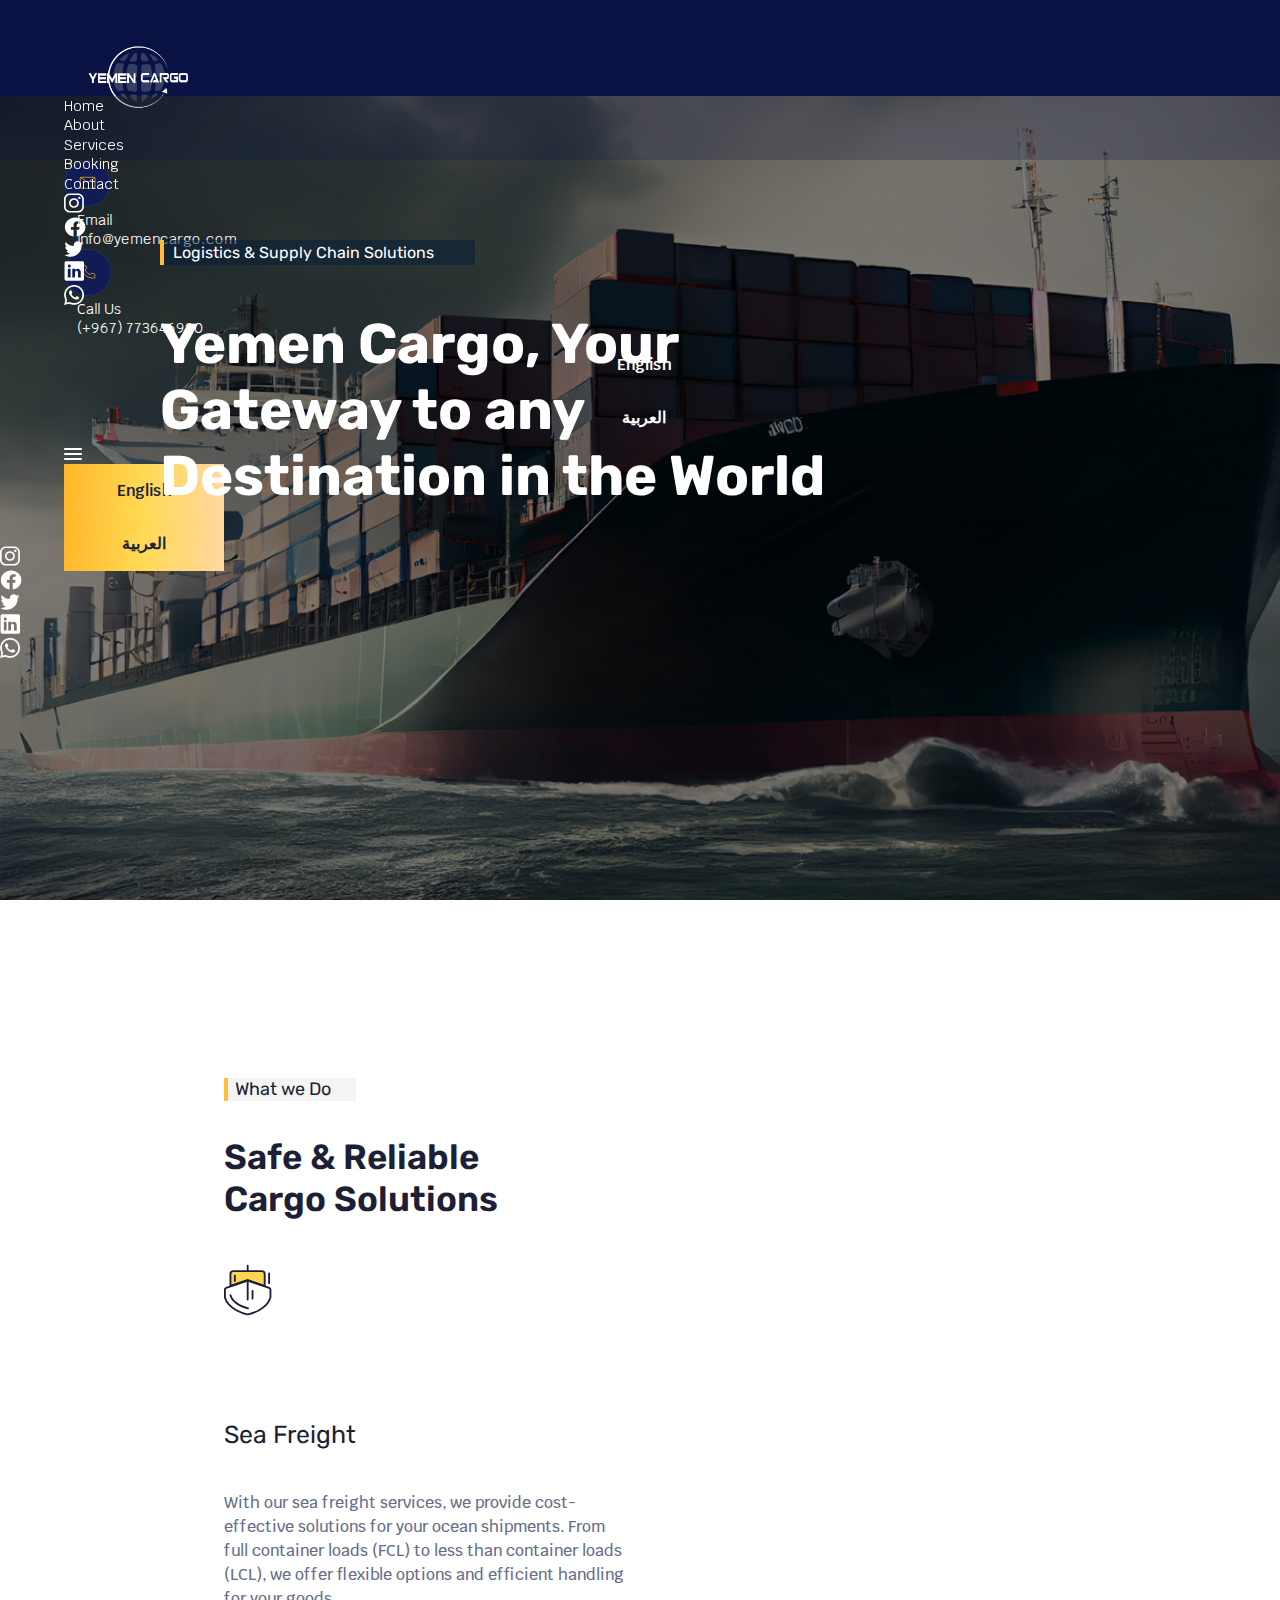
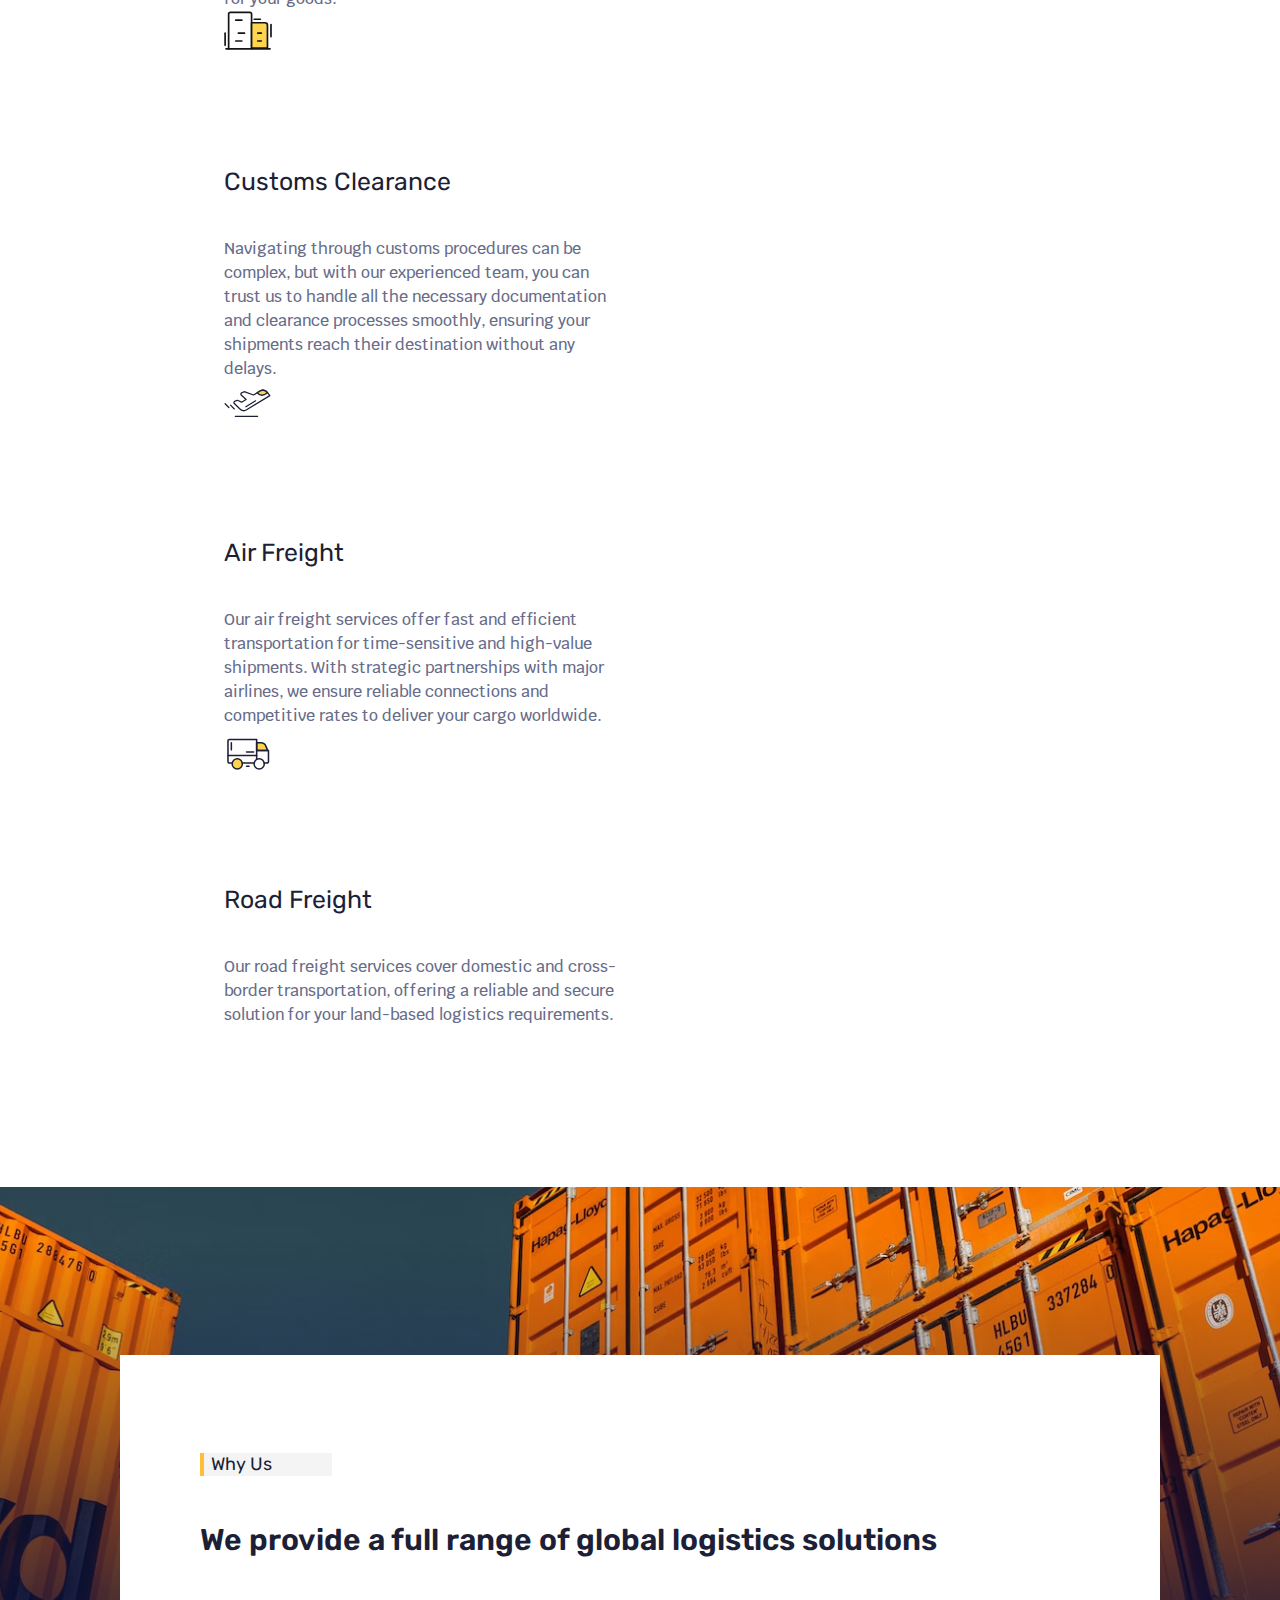
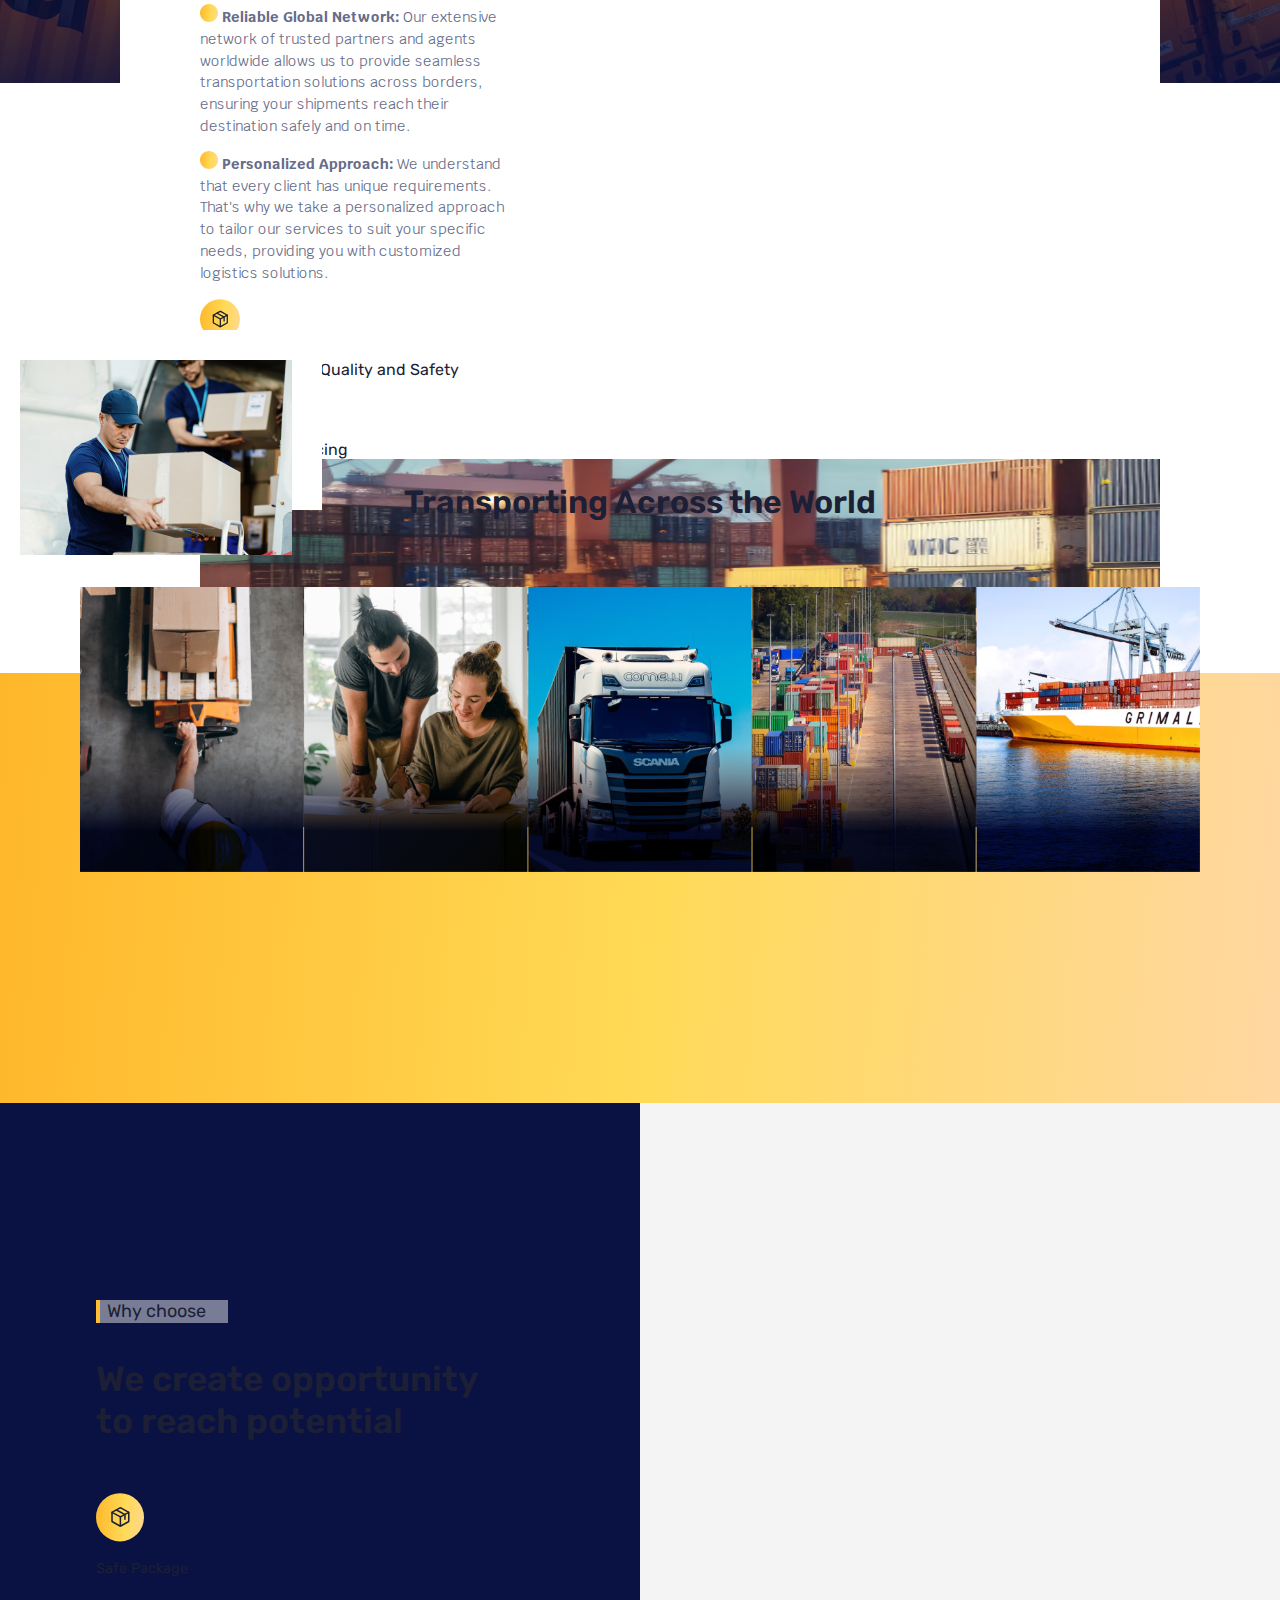
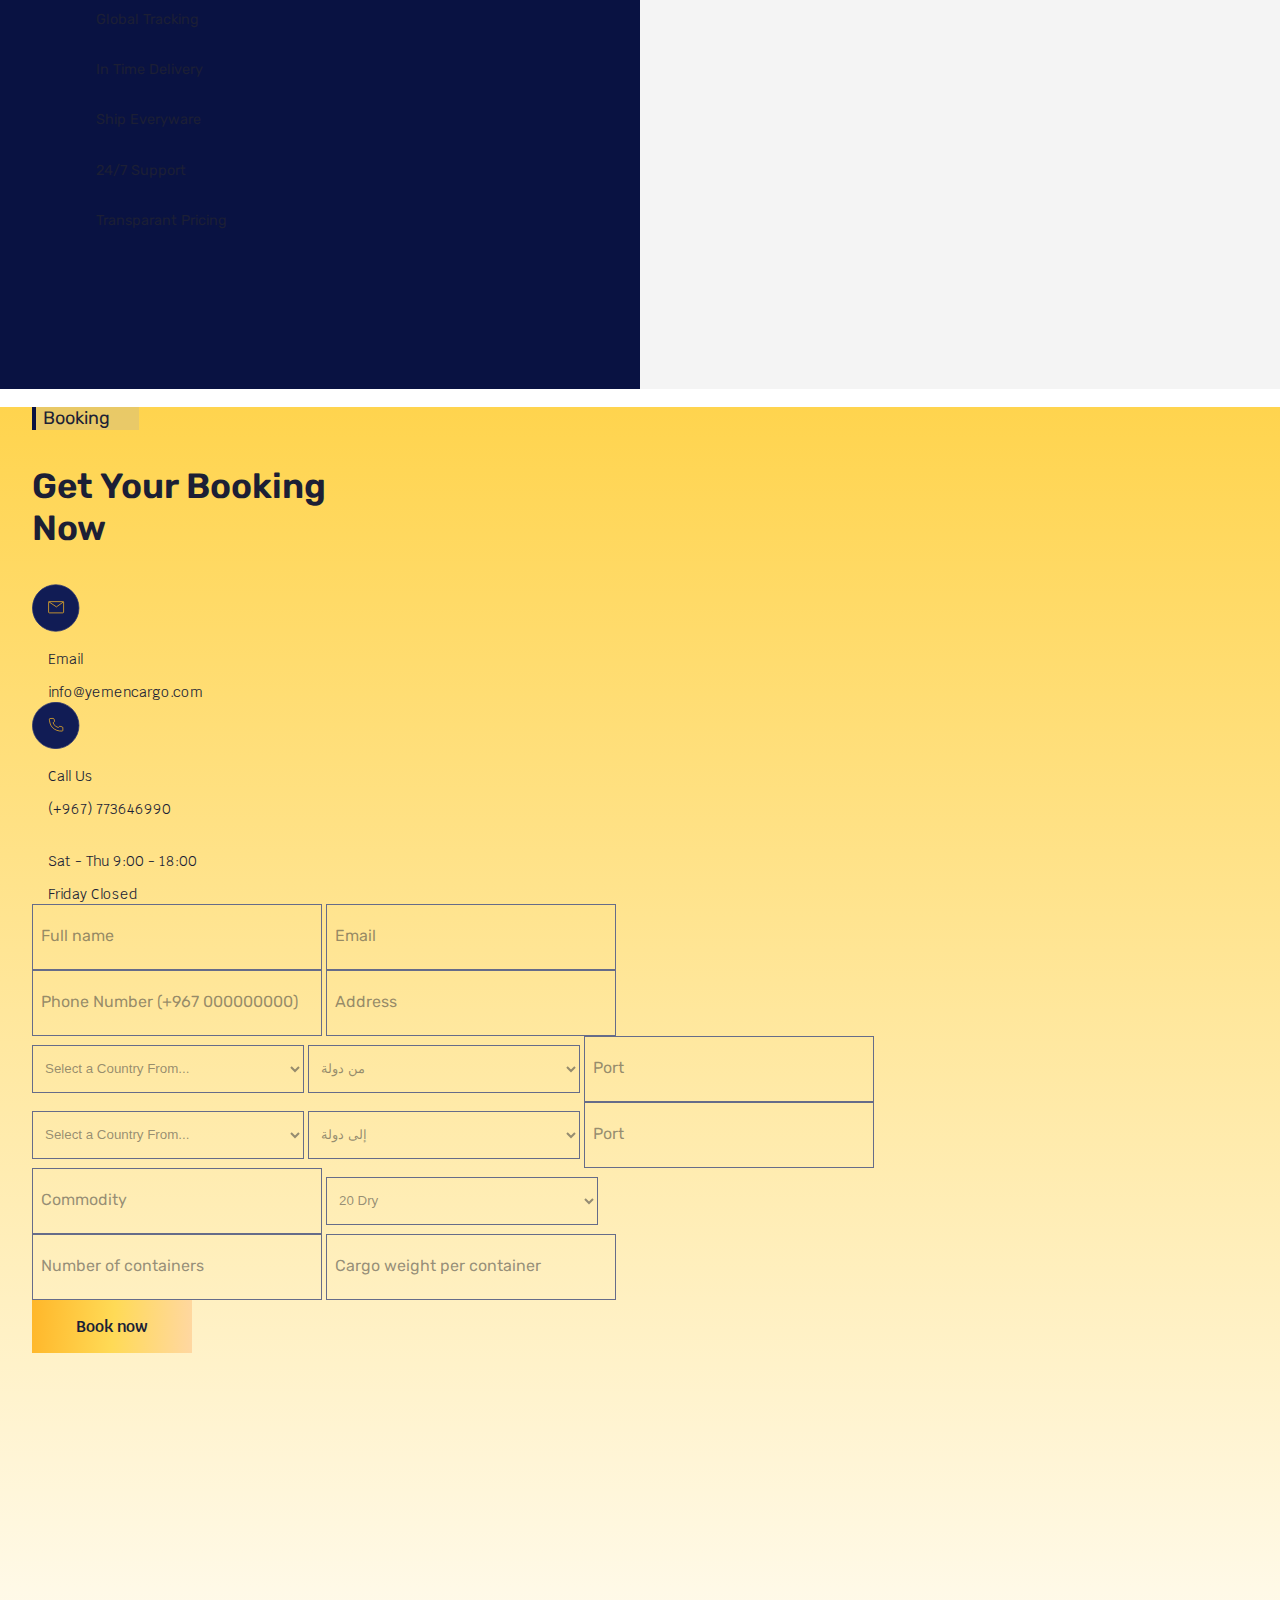
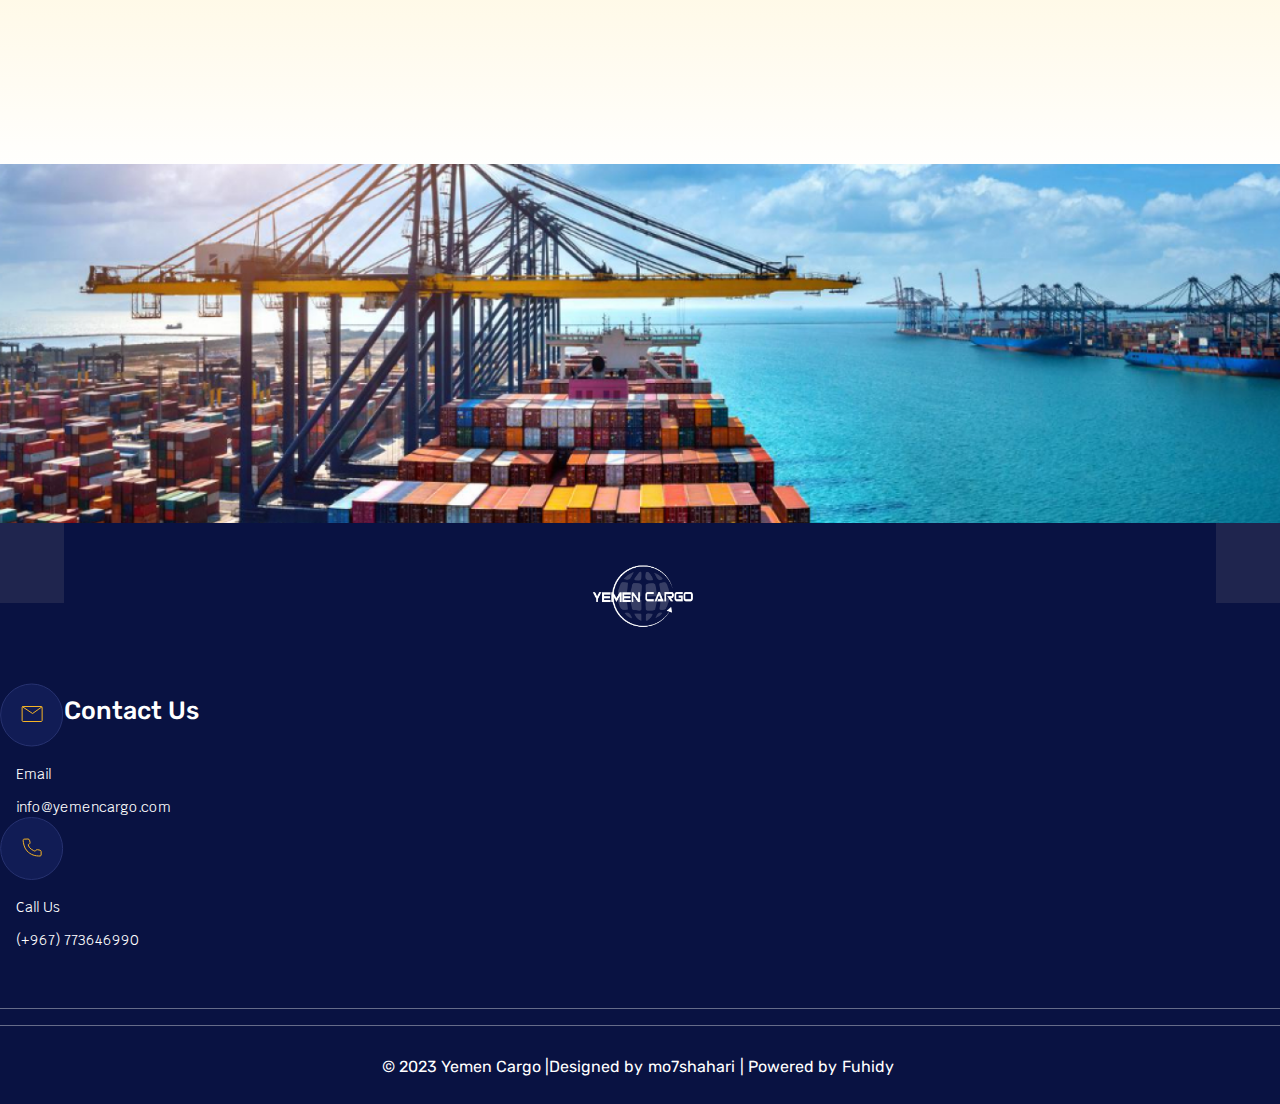
==== commit 57d7021d: "Finish last req" ====
--- a/index.html
+++ b/index.html
@@ -41,18 +41,19 @@
                             </div>
                         </li>
                         <li class="d-flex align-items-center rounded-4 p-1">
-                            <select class="p-1 mt-2 lang">
+                            <!-- <select class="p-1 mt-2 lang">
                                 <option value="en" selected>En</option>
                                 <option value="ar">ع</option>
-                            </select>
+                            </select> -->
+
+                            <button type="button" value="en" class="enlan">English</button>
+                            <button type="button" value="ar" class="arlan">العربية</button>
                         </li>
                     </ul>
                     <div class="d-flex flex-row-reverse d-md-none align-items-baseline gap-2">
                         <img src="./assets/icons/Union.svg" alt="menu burger" class="menuIcon d-flex d-md-none" />
-                        <select class="p-1 mt-2 lang d-flex d-md-none rounded-4" id="langMob">
-                            <option value="en" selected>En</option>
-                            <option value="ar">ع</option>
-                        </select>
+                        <button type="button" value="en" class="enlanMob">English</button>
+                        <button type="button" value="ar" class="arlanMob">العربية</button>
                     </div>
                 </div>
             </nav>
@@ -72,7 +73,7 @@
 
                     </li>
                     <li class="d-flex align-items-center">
-                        <a href="tel:+967773646990">
+                        <a href="https://wa.me/+967773646990">
                             <img loading="lazy" src="./assets/icons/phone.svg" alt="phone icon">
                         </a>
 
@@ -102,6 +103,9 @@
                                 src="./assets/icons/Twitter.svg" alt="Twitter icon"></a></li>
                     <li><a href="https://www.linkedin.com/in/yemencargo/" target="_blank"><img loading="lazy"
                                 src="./assets/icons/Linkdin.svg" alt="Linkedin icon"></a></li>
+                    <li><a href="https://wa.me/+967773646990" target="_blank"><img loading="lazy"
+                                src="./assets/icons/whatsapp (1).png" alt="whatsapp icon" style="height: 20px;"></a>
+                    </li>
                 </ul>
             </nav>
         </header>
@@ -121,6 +125,8 @@
                             src="./assets/icons/Twitter.svg" alt="Twitter icon"></a></li>
                 <li><a href="https://www.linkedin.com/in/yemencargo/" target="_blank"><img loading="lazy"
                             src="./assets/icons/Linkdin.svg" alt="Linkedin icon"></a></li>
+                <li><a href="https://wa.me/+967773646990" target="_blank"><img loading="lazy"
+                            src="./assets/icons/whatsapp (1).png" alt="whatsapp icon" style="height: 20px;"></a></li>
             </ul>
         </div>
     </section>
@@ -408,549 +414,1026 @@
                         <input type="text" name="address" placeholder="Address" required data-translate="address">
                     </div>
                     <div class="input-group gap-3">
-
-                        <select class="select" id="countryFrom" required>
-                            <option value="">Select a Country...</option>
-                            <option value="['Nigeria','NG']">Nigeria</option>
-                            <option value="['Afghanistan','AF']">Afghanistan</option>
-                            <option value="['Åland Islands','AX']">Åland Islands</option>
-                            <option value="['Albania','AL']">Albania</option>
-                            <option value="['Algeria','DZ']">Algeria</option>
-                            <option value="['American Samoa','AS']">American Samoa</option>
-                            <option value="['Andorra','AD']">Andorra</option>
-                            <option value="['Angola','AO']">Angola</option>
-                            <option value="['Anguilla','AI']">Anguilla</option>
-                            <option value="['Antarctica','AQ']">Antarctica</option>
-                            <option value="['Antigua and Barbuda','AG']">Antigua and Barbuda</option>
-                            <option value="['Argentina','AR']">Argentina</option>
-                            <option value="['Armenia','AM']">Armenia</option>
-                            <option value="['Aruba','AW']">Aruba</option>
-                            <option value="['Australia','AU']">Australia</option>
-                            <option value="['Austria','AT']">Austria</option>
-                            <option value="['Azerbaijan','AZ']">Azerbaijan</option>
-                            <option value="['Bahamas','BS']">Bahamas</option>
-                            <option value="['Bahrain','BH']">Bahrain</option>
-                            <option value="['Bangladesh','BD']">Bangladesh</option>
-                            <option value="['Barbados','BB']">Barbados</option>
-                            <option value="['Belarus','BY']">Belarus</option>
-                            <option value="['Belgium','BE']">Belgium</option>
-                            <option value="['Belize','BZ']">Belize</option>
-                            <option value="['Benin','BJ']">Benin</option>
-                            <option value="['Bermuda','BM']">Bermuda</option>
-                            <option value="['Bhutan','BT']">Bhutan</option>
-                            <option value="['Bolivia, Plurinational State of','BO']">"Bolivia, Plurinational State of"
+                        <select name="countryFrom" required class="en-select  select">
+                            <option value="">Select a Country From...</option>
+                            <option value="Afghanistan">Afghanistan</option>
+                            <option value="Åland Islands">Åland Islands</option>
+                            <option value="Albania">Albania</option>
+                            <option value="Algeria">Algeria</option>
+                            <option value="American Samoa">American Samoa</option>
+                            <option value="Andorra">Andorra</option>
+                            <option value="Angola">Angola</option>
+                            <option value="Anguilla">Anguilla</option>
+                            <option value="Antarctica">Antarctica</option>
+                            <option value="Antigua and Barbuda">Antigua and Barbuda</option>
+                            <option value="Argentina">Argentina</option>
+                            <option value="Armenia">Armenia</option>
+                            <option value="Aruba">Aruba</option>
+                            <option value="Australia">Australia</option>
+                            <option value="Austria">Austria</option>
+                            <option value="Azerbaijan">Azerbaijan</option>
+                            <option value="Bahamas">Bahamas</option>
+                            <option value="Bahrain">Bahrain</option>
+                            <option value="Bangladesh">Bangladesh</option>
+                            <option value="Barbados">Barbados</option>
+                            <option value="Belarus">Belarus</option>
+                            <option value="Belgium">Belgium</option>
+                            <option value="Belize">Belize</option>
+                            <option value="Benin">Benin</option>
+                            <option value="Bermuda">Bermuda</option>
+                            <option value="Bhutan">Bhutan</option>
+                            <option value="Bolivia">Bolivia</option>
+                            <option value="Bosnia and Herzegovina">Bosnia and Herzegovina</option>
+                            <option value="Botswana">Botswana</option>
+                            <option value="Bouvet Island">Bouvet Island</option>
+                            <option value="Brazil">Brazil</option>
+                            <option value="British Indian Ocean Territory">British Indian Ocean Territory</option>
+                            <option value="Brunei Darussalam">Brunei Darussalam</option>
+                            <option value="Bulgaria">Bulgaria</option>
+                            <option value="Burkina Faso">Burkina Faso</option>
+                            <option value="Burundi">Burundi</option>
+                            <option value="Cambodia">Cambodia</option>
+                            <option value="Cameroon">Cameroon</option>
+                            <option value="Canada">Canada</option>
+                            <option value="Cape Verde">Cape Verde</option>
+                            <option value="Cayman Islands">Cayman Islands</option>
+                            <option value="Central African Republic">Central African Republic</option>
+                            <option value="Chad">Chad</option>
+                            <option value="Chile">Chile</option>
+                            <option value="China">China</option>
+                            <option value="Christmas Island">Christmas Island</option>
+                            <option value="Cocos (Keeling) Islands">Cocos (Keeling) Islands</option>
+                            <option value="Colombia">Colombia</option>
+                            <option value="Comoros">Comoros</option>
+                            <option value="Congo">Congo</option>
+                            <option value="Congo, The Democratic Republic of The">Congo, The Democratic Republic of The
                             </option>
-                            <option value="['Bonaire, Sint Eustatius and Saba','BQ']">"Bonaire, Sint Eustatius and Saba"
+                            <option value="Cook Islands">Cook Islands</option>
+                            <option value="Costa Rica">Costa Rica</option>
+                            <option value="Cote D'ivoire">Cote D'ivoire</option>
+                            <option value="Croatia">Croatia</option>
+                            <option value="Cuba">Cuba</option>
+                            <option value="Cyprus">Cyprus</option>
+                            <option value="Czech Republic">Czech Republic</option>
+                            <option value="Denmark">Denmark</option>
+                            <option value="Djibouti">Djibouti</option>
+                            <option value="Dominica">Dominica</option>
+                            <option value="Dominican Republic">Dominican Republic</option>
+                            <option value="Ecuador">Ecuador</option>
+                            <option value="Egypt">Egypt</option>
+                            <option value="El Salvador">El Salvador</option>
+                            <option value="Equatorial Guinea">Equatorial Guinea</option>
+                            <option value="Eritrea">Eritrea</option>
+                            <option value="Estonia">Estonia</option>
+                            <option value="Ethiopia">Ethiopia</option>
+                            <option value="Falkland Islands (Malvinas)">Falkland Islands (Malvinas)</option>
+                            <option value="Faroe Islands">Faroe Islands</option>
+                            <option value="Fiji">Fiji</option>
+                            <option value="Finland">Finland</option>
+                            <option value="France">France</option>
+                            <option value="French Guiana">French Guiana</option>
+                            <option value="French Polynesia">French Polynesia</option>
+                            <option value="French Southern Territories">French Southern Territories</option>
+                            <option value="Gabon">Gabon</option>
+                            <option value="Gambia">Gambia</option>
+                            <option value="Georgia">Georgia</option>
+                            <option value="Germany">Germany</option>
+                            <option value="Ghana">Ghana</option>
+                            <option value="Gibraltar">Gibraltar</option>
+                            <option value="Greece">Greece</option>
+                            <option value="Greenland">Greenland</option>
+                            <option value="Grenada">Grenada</option>
+                            <option value="Guadeloupe">Guadeloupe</option>
+                            <option value="Guam">Guam</option>
+                            <option value="Guatemala">Guatemala</option>
+                            <option value="Guernsey">Guernsey</option>
+                            <option value="Guinea">Guinea</option>
+                            <option value="Guinea-bissau">Guinea-bissau</option>
+                            <option value="Guyana">Guyana</option>
+                            <option value="Haiti">Haiti</option>
+                            <option value="Heard Island and Mcdonald Islands">Heard Island and Mcdonald Islands</option>
+                            <option value="Holy See (Vatican City State)">Holy See (Vatican City State)</option>
+                            <option value="Honduras">Honduras</option>
+                            <option value="Hong Kong">Hong Kong</option>
+                            <option value="Hungary">Hungary</option>
+                            <option value="Iceland">Iceland</option>
+                            <option value="India">India</option>
+                            <option value="Indonesia">Indonesia</option>
+                            <option value="Iran, Islamic Republic of">Iran, Islamic Republic of</option>
+                            <option value="Iraq">Iraq</option>
+                            <option value="Ireland">Ireland</option>
+                            <option value="Isle of Man">Isle of Man</option>
+                            <option value="Israel">Israel</option>
+                            <option value="Italy">Italy</option>
+                            <option value="Jamaica">Jamaica</option>
+                            <option value="Japan">Japan</option>
+                            <option value="Jersey">Jersey</option>
+                            <option value="Jordan">Jordan</option>
+                            <option value="Kazakhstan">Kazakhstan</option>
+                            <option value="Kenya">Kenya</option>
+                            <option value="Kiribati">Kiribati</option>
+                            <option value="Korea, Democratic People's Republic of">Korea, Democratic People's Republic
+                                of</option>
+                            <option value="Korea, Republic of">Korea, Republic of</option>
+                            <option value="Kuwait">Kuwait</option>
+                            <option value="Kyrgyzstan">Kyrgyzstan</option>
+                            <option value="Lao People's Democratic Republic">Lao People's Democratic Republic</option>
+                            <option value="Latvia">Latvia</option>
+                            <option value="Lebanon">Lebanon</option>
+                            <option value="Lesotho">Lesotho</option>
+                            <option value="Liberia">Liberia</option>
+                            <option value="Libyan Arab Jamahiriya">Libyan Arab Jamahiriya</option>
+                            <option value="Liechtenstein">Liechtenstein</option>
+                            <option value="Lithuania">Lithuania</option>
+                            <option value="Luxembourg">Luxembourg</option>
+                            <option value="Macao">Macao</option>
+                            <option value="Macedonia, The Former Yugoslav Republic of">Macedonia, The Former Yugoslav
+                                Republic of</option>
+                            <option value="Madagascar">Madagascar</option>
+                            <option value="Malawi">Malawi</option>
+                            <option value="Malaysia">Malaysia</option>
+                            <option value="Maldives">Maldives</option>
+                            <option value="Mali">Mali</option>
+                            <option value="Malta">Malta</option>
+                            <option value="Marshall Islands">Marshall Islands</option>
+                            <option value="Martinique">Martinique</option>
+                            <option value="Mauritania">Mauritania</option>
+                            <option value="Mauritius">Mauritius</option>
+                            <option value="Mayotte">Mayotte</option>
+                            <option value="Mexico">Mexico</option>
+                            <option value="Micronesia, Federated States of">Micronesia, Federated States of</option>
+                            <option value="Moldova, Republic of">Moldova, Republic of</option>
+                            <option value="Monaco">Monaco</option>
+                            <option value="Mongolia">Mongolia</option>
+                            <option value="Montenegro">Montenegro</option>
+                            <option value="Montserrat">Montserrat</option>
+                            <option value="Morocco">Morocco</option>
+                            <option value="Mozambique">Mozambique</option>
+                            <option value="Myanmar">Myanmar</option>
+                            <option value="Namibia">Namibia</option>
+                            <option value="Nauru">Nauru</option>
+                            <option value="Nepal">Nepal</option>
+                            <option value="Netherlands">Netherlands</option>
+                            <option value="Netherlands Antilles">Netherlands Antilles</option>
+                            <option value="New Caledonia">New Caledonia</option>
+                            <option value="New Zealand">New Zealand</option>
+                            <option value="Nicaragua">Nicaragua</option>
+                            <option value="Niger">Niger</option>
+                            <option value="Nigeria">Nigeria</option>
+                            <option value="Niue">Niue</option>
+                            <option value="Norfolk Island">Norfolk Island</option>
+                            <option value="Northern Mariana Islands">Northern Mariana Islands</option>
+                            <option value="Norway">Norway</option>
+                            <option value="Oman">Oman</option>
+                            <option value="Pakistan">Pakistan</option>
+                            <option value="Palau">Palau</option>
+                            <option value="Palestinian Territory, Occupied">Palestinian Territory, Occupied</option>
+                            <option value="Panama">Panama</option>
+                            <option value="Papua New Guinea">Papua New Guinea</option>
+                            <option value="Paraguay">Paraguay</option>
+                            <option value="Peru">Peru</option>
+                            <option value="Philippines">Philippines</option>
+                            <option value="Pitcairn">Pitcairn</option>
+                            <option value="Poland">Poland</option>
+                            <option value="Portugal">Portugal</option>
+                            <option value="Puerto Rico">Puerto Rico</option>
+                            <option value="Qatar">Qatar</option>
+                            <option value="Reunion">Reunion</option>
+                            <option value="Romania">Romania</option>
+                            <option value="Russian Federation">Russian Federation</option>
+                            <option value="Rwanda">Rwanda</option>
+                            <option value="Saint Helena">Saint Helena</option>
+                            <option value="Saint Kitts and Nevis">Saint Kitts and Nevis</option>
+                            <option value="Saint Lucia">Saint Lucia</option>
+                            <option value="Saint Pierre and Miquelon">Saint Pierre and Miquelon</option>
+                            <option value="Saint Vincent and The Grenadines">Saint Vincent and The Grenadines</option>
+                            <option value="Samoa">Samoa</option>
+                            <option value="San Marino">San Marino</option>
+                            <option value="Sao Tome and Principe">Sao Tome and Principe</option>
+                            <option value="Saudi Arabia">Saudi Arabia</option>
+                            <option value="Senegal">Senegal</option>
+                            <option value="Serbia">Serbia</option>
+                            <option value="Seychelles">Seychelles</option>
+                            <option value="Sierra Leone">Sierra Leone</option>
+                            <option value="Singapore">Singapore</option>
+                            <option value="Slovakia">Slovakia</option>
+                            <option value="Slovenia">Slovenia</option>
+                            <option value="Solomon Islands">Solomon Islands</option>
+                            <option value="Somalia">Somalia</option>
+                            <option value="South Africa">South Africa</option>
+                            <option value="South Georgia and The South Sandwich Islands">South Georgia and The South
+                                Sandwich Islands</option>
+                            <option value="Spain">Spain</option>
+                            <option value="Sri Lanka">Sri Lanka</option>
+                            <option value="Sudan">Sudan</option>
+                            <option value="Suriname">Suriname</option>
+                            <option value="Svalbard and Jan Mayen">Svalbard and Jan Mayen</option>
+                            <option value="Swaziland">Swaziland</option>
+                            <option value="Sweden">Sweden</option>
+                            <option value="Switzerland">Switzerland</option>
+                            <option value="Syrian Arab Republic">Syrian Arab Republic</option>
+                            <option value="Taiwan">Taiwan</option>
+                            <option value="Tajikistan">Tajikistan</option>
+                            <option value="Tanzania, United Republic of">Tanzania, United Republic of</option>
+                            <option value="Thailand">Thailand</option>
+                            <option value="Timor-leste">Timor-leste</option>
+                            <option value="Togo">Togo</option>
+                            <option value="Tokelau">Tokelau</option>
+                            <option value="Tonga">Tonga</option>
+                            <option value="Trinidad and Tobago">Trinidad and Tobago</option>
+                            <option value="Tunisia">Tunisia</option>
+                            <option value="Turkey">Turkey</option>
+                            <option value="Turkmenistan">Turkmenistan</option>
+                            <option value="Turks and Caicos Islands">Turks and Caicos Islands</option>
+                            <option value="Tuvalu">Tuvalu</option>
+                            <option value="Uganda">Uganda</option>
+                            <option value="Ukraine">Ukraine</option>
+                            <option value="United Arab Emirates">United Arab Emirates</option>
+                            <option value="United Kingdom">United Kingdom</option>
+                            <option value="United States">United States</option>
+                            <option value="United States Minor Outlying Islands">United States Minor Outlying Islands
                             </option>
-                            <option value="['Bosnia and Herzegovina','BA']">Bosnia and Herzegovina</option>
-                            <option value="['Botswana','BW']">Botswana</option>
-                            <option value="['Bouvet Island','BV']">Bouvet Island</option>
-                            <option value="['Brazil','BR']">Brazil</option>
-                            <option value="['British Indian Ocean Territory','IO']">British Indian Ocean Territory
+                            <option value="Uruguay">Uruguay</option>
+                            <option value="Uzbekistan">Uzbekistan</option>
+                            <option value="Vanuatu">Vanuatu</option>
+                            <option value="Venezuela">Venezuela</option>
+                            <option value="Viet Nam">Viet Nam</option>
+                            <option value="Virgin Islands, British">Virgin Islands, British</option>
+                            <option value="Virgin Islands, U.S.">Virgin Islands, U.S.</option>
+                            <option value="Wallis and Futuna">Wallis and Futuna</option>
+                            <option value="Western Sahara">Western Sahara</option>
+                            <option value="Yemen">Yemen</option>
+                            <option value="Zambia">Zambia</option>
+                            <option value="Zimbabwe">Zimbabwe</option>
+                        </select>
+                        <select name="countryFrom" required class="ar-select  select">
+                            <option value="">من دولة</option>
+                            <option value="آروبا">آروبا</option>
+                            <option value="أذربيجان">أذربيجان</option>
+                            <option value="أرمينيا">أرمينيا</option>
+                            <option value="أسبانيا">أسبانيا</option>
+                            <option value="أستراليا">أستراليا</option>
+                            <option value="أفغانستان">أفغانستان</option>
+                            <option value="ألبانيا">ألبانيا</option>
+                            <option value="ألمانيا">ألمانيا</option>
+                            <option value="أنتيجوا وبربودا">أنتيجوا وبربودا</option>
+                            <option value="أنجولا">أنجولا</option>
+                            <option value="أنجويلا">أنجويلا</option>
+                            <option value="أندورا">أندورا</option>
+                            <option value="أورجواي">أورجواي</option>
+                            <option value="أوزبكستان">أوزبكستان</option>
+                            <option value="أوغندا">أوغندا</option>
+                            <option value="أوكرانيا">أوكرانيا</option>
+                            <option value="أيرلندا">أيرلندا</option>
+                            <option value="أيسلندا">أيسلندا</option>
+                            <option value="اثيوبيا">اثيوبيا</option>
+                            <option value="اريتريا">اريتريا</option>
+                            <option value="استونيا">استونيا</option>
+                            <option value="اسرائيل">اسرائيل</option>
+                            <option value="الأرجنتين">الأرجنتين</option>
+                            <option value="الأردن">الأردن</option>
+                            <option value="الاكوادور">الاكوادور</option>
+                            <option value="الامارات العربية المتحدة">الامارات العربية المتحدة</option>
+                            <option value="الباهاما">الباهاما</option>
+                            <option value="البحرين">البحرين</option>
+                            <option value="البرازيل">البرازيل</option>
+                            <option value="البرتغال">البرتغال</option>
+                            <option value="البوسنة والهرسك">البوسنة والهرسك</option>
+                            <option value="الجابون">الجابون</option>
+                            <option value="الجبل الأسود">الجبل الأسود</option>
+                            <option value="الجزائر">الجزائر</option>
+                            <option value="الدنمارك">الدنمارك</option>
+                            <option value="الرأس الأخضر">الرأس الأخضر</option>
+                            <option value="السلفادور">السلفادور</option>
+                            <option value="السنغال">السنغال</option>
+                            <option value="السودان">السودان</option>
+                            <option value="السويد">السويد</option>
+                            <option value="الصحراء الغربية">الصحراء الغربية</option>
+                            <option value="الصومال">الصومال</option>
+                            <option value="الصين">الصين</option>
+                            <option value="العراق">العراق</option>
+                            <option value="الفاتيكان">الفاتيكان</option>
+                            <option value="الفيلبين">الفيلبين</option>
+                            <option value="القطب الجنوبي">القطب الجنوبي</option>
+                            <option value="الكاميرون">الكاميرون</option>
+                            <option value="الكونغو - برازافيل">الكونغو - برازافيل</option>
+                            <option value="الكويت">الكويت</option>
+                            <option value="المجر">المجر</option>
+                            <option value="المحيط الهندي البريطاني">المحيط الهندي البريطاني</option>
+                            <option value="المغرب">المغرب</option>
+                            <option value="المقاطعات الجنوبية الفرنسية">المقاطعات الجنوبية الفرنسية</option>
+                            <option value="المكسيك">المكسيك</option>
+                            <option value="المملكة العربية السعودية">المملكة العربية السعودية</option>
+                            <option value="المملكة المتحدة">المملكة المتحدة</option>
+                            <option value="النرويج">النرويج</option>
+                            <option value="النمسا">النمسا</option>
+                            <option value="النيجر">النيجر</option>
+                            <option value="الهند">الهند</option>
+                            <option value="الولايات المتحدة الأمريكية">الولايات المتحدة الأمريكية</option>
+                            <option value="اليابان">اليابان</option>
+                            <option value="اليمن">اليمن</option>
+                            <option value="اليونان">اليونان</option>
+                            <option value="اندونيسيا">اندونيسيا</option>
+                            <option value="ايران">ايران</option>
+                            <option value="ايطاليا">ايطاليا</option>
+                            <option value="بابوا غينيا الجديدة">بابوا غينيا الجديدة</option>
+                            <option value="باراجواي">باراجواي</option>
+                            <option value="باكستان">باكستان</option>
+                            <option value="بالاو">بالاو</option>
+                            <option value="بتسوانا">بتسوانا</option>
+                            <option value="بتكايرن">بتكايرن</option>
+                            <option value="بربادوس">بربادوس</option>
+                            <option value="برمودا">برمودا</option>
+                            <option value="بروناي">بروناي</option>
+                            <option value="بلجيكا">بلجيكا</option>
+                            <option value="بلغاريا">بلغاريا</option>
+                            <option value="بليز">بليز</option>
+                            <option value="بنجلاديش">بنجلاديش</option>
+                            <option value="بنما">بنما</option>
+                            <option value="بنين">بنين</option>
+                            <option value="بوتان">بوتان</option>
+                            <option value="بورتوريكو">بورتوريكو</option>
+                            <option value="بوركينا فاسو">بوركينا فاسو</option>
+                            <option value="بوروندي">بوروندي</option>
+                            <option value="بولندا">بولندا</option>
+                            <option value="بوليفيا">بوليفيا</option>
+                            <option value="بولينيزيا الفرنسية">بولينيزيا الفرنسية</option>
+                            <option value="بيرو">بيرو</option>
+                            <option value="تانزانيا">تانزانيا</option>
+                            <option value="تايلند">تايلند</option>
+                            <option value="تايوان">تايوان</option>
+                            <option value="تركمانستان">تركمانستان</option>
+                            <option value="تركيا">تركيا</option>
+                            <option value="ترينيداد وتوباغو">ترينيداد وتوباغو</option>
+                            <option value="تشاد">تشاد</option>
+                            <option value="توجو">توجو</option>
+                            <option value="توفالو">توفالو</option>
+                            <option value="توكيلو">توكيلو</option>
+                            <option value="تونجا">تونجا</option>
+                            <option value="تونس">تونس</option>
+                            <option value="تيمور الشرقية">تيمور الشرقية</option>
+                            <option value="جامايكا">جامايكا</option>
+                            <option value="جبل طارق">جبل طارق</option>
+                            <option value="جرينادا">جرينادا</option>
+                            <option value="جرينلاند">جرينلاند</option>
+                            <option value="جزر أولان">جزر أولان</option>
+                            <option value="جزر الأنتيل الهولندية">جزر الأنتيل الهولندية</option>
+                            <option value="جزر الترك وجايكوس">جزر الترك وجايكوس</option>
+                            <option value="جزر القمر">جزر القمر</option>
+                            <option value="جزر الكايمن">جزر الكايمن</option>
+                            <option value="جزر المارشال">جزر المارشال</option>
+                            <option value="جزر الملديف">جزر الملديف</option>
+                            <option value="جزر الولايات المتحدة البعيدة الصغيرة">جزر الولايات المتحدة البعيدة الصغيرة
                             </option>
-                            <option value="['Brunei Darussalam','BN']">Brunei Darussalam</option>
-                            <option value="['Bulgaria','BG']">Bulgaria</option>
-                            <option value="['Burkina Faso','BF']">Burkina Faso</option>
-                            <option value="['Burundi','BI']">Burundi</option>
-                            <option value="['Cambodia','KH']">Cambodia</option>
-                            <option value="['Cameroon','CM']">Cameroon</option>
-                            <option value="['Canada','CA']">Canada</option>
-                            <option value="['Cape Verde','CV']">Cape Verde</option>
-                            <option value="['Cayman Islands','KY']">Cayman Islands</option>
-                            <option value="['Central African Republic','CF']">Central African Republic</option>
-                            <option value="['Chad','TD']">Chad</option>
-                            <option value="['Chile','CL']">Chile</option>
-                            <option value="['China','CN']">China</option>
-                            <option value="['Christmas Island','CX']">Christmas Island</option>
-                            <option value="['Cocos (Keeling) Islands','CC']">Cocos (Keeling) Islands</option>
-                            <option value="['Colombia','CO']">Colombia</option>
-                            <option value="['Comoros','KM']">Comoros</option>
-                            <option value="['Congo','CG']">Congo</option>
-                            <option value="['Congo, the Democratic Republic of the','CD']">"Congo, the Democratic
-                                Republic of the"</option>
-                            <option value="['Cook Islands','CK']">Cook Islands</option>
-                            <option value="['Costa Rica','CR']">Costa Rica</option>
-                            <option value="['CÃƒÂ´te d'Ivoire','CI']">CÃƒÂ´te d'Ivoire</option>
-                            <option value="['Croatia','HR']">Croatia</option>
-                            <option value="['Cuba','CU']">Cuba</option>
-                            <option value="['CuraÃƒÂ§ao','CW']">CuraÃƒÂ§ao</option>
-                            <option value="['Cyprus','CY']">Cyprus</option>
-                            <option value="['Czech Republic','CZ']">Czech Republic</option>
-                            <option value="['Denmark','DK']">Denmark</option>
-                            <option value="['Djibouti','DJ']">Djibouti</option>
-                            <option value="['Dominica','DM']">Dominica</option>
-                            <option value="['Dominican Republic','DO']">Dominican Republic</option>
-                            <option value="['Ecuador','EC']">Ecuador</option>
-                            <option value="['Egypt','EG']">Egypt</option>
-                            <option value="['El Salvador','SV']">El Salvador</option>
-                            <option value="['Equatorial Guinea','GQ']">Equatorial Guinea</option>
-                            <option value="['Eritrea','ER']">Eritrea</option>
-                            <option value="['Estonia','EE']">Estonia</option>
-                            <option value="['Ethiopia','ET']">Ethiopia</option>
-                            <option value="['Falkland Islands (Malvinas)','FK']">Falkland Islands (Malvinas)</option>
-                            <option value="['Faroe Islands','FO']">Faroe Islands</option>
-                            <option value="['Fiji','FJ']">Fiji</option>
-                            <option value="['Finland','FI']">Finland</option>
-                            <option value="['France','FR']">France</option>
-                            <option value="['French Guiana','GF']">French Guiana</option>
-                            <option value="['French Polynesia','PF']">French Polynesia</option>
-                            <option value="['French Southern Territories','TF']">French Southern Territories</option>
-                            <option value="['Gabon','GA']">Gabon</option>
-                            <option value="['Gambia','GM']">Gambia</option>
-                            <option value="['Georgia','GE']">Georgia</option>
-                            <option value="['Germany','DE']">Germany</option>
-                            <option value="['Ghana','GH']">Ghana</option>
-                            <option value="['Gibraltar','GI']">Gibraltar</option>
-                            <option value="['Greece','GR']">Greece</option>
-                            <option value="['Greenland','GL']">Greenland</option>
-                            <option value="['Grenada','GD']">Grenada</option>
-                            <option value="['Guadeloupe','GP']">Guadeloupe</option>
-                            <option value="['Guam','GU']">Guam</option>
-                            <option value="['Guatemala','GT']">Guatemala</option>
-                            <option value="['Guernsey','GG']">Guernsey</option>
-                            <option value="['Guinea','GN']">Guinea</option>
-                            <option value="['Guinea-Bissau','GW']">Guinea-Bissau</option>
-                            <option value="['Guyana','GY']">Guyana</option>
-                            <option value="['Haiti','HT']">Haiti</option>
-                            <option value="['Heard Island and McDonald Islands','HM']">Heard Island and McDonald Islands
+                            <option value="جزر سليمان">جزر سليمان</option>
+                            <option value="جزر فارو">جزر فارو</option>
+                            <option value="جزر فرجين الأمريكية">جزر فرجين الأمريكية</option>
+                            <option value="جزر فرجين البريطانية">جزر فرجين البريطانية</option>
+                            <option value="جزر فوكلاند">جزر فوكلاند</option>
+                            <option value="جزر كوك">جزر كوك</option>
+                            <option value="جزر كوكوس">جزر كوكوس</option>
+                            <option value="جزر ماريانا الشمالية">جزر ماريانا الشمالية</option>
+                            <option value="جزر والس وفوتونا">جزر والس وفوتونا</option>
+                            <option value="جزيرة الكريسماس">جزيرة الكريسماس</option>
+                            <option value="جزيرة بوفيه">جزيرة بوفيه</option>
+                            <option value="جزيرة مان">جزيرة مان</option>
+                            <option value="جزيرة نورفوك">جزيرة نورفوك</option>
+                            <option value="جزيرة هيرد وماكدونالد">جزيرة هيرد وماكدونالد</option>
+                            <option value="جمهورية افريقيا الوسطى">جمهورية افريقيا الوسطى</option>
+                            <option value="جمهورية التشيك">جمهورية التشيك</option>
+                            <option value="جمهورية الدومينيك">جمهورية الدومينيك</option>
+                            <option value="جمهورية الكونغو الديمقراطية">جمهورية الكونغو الديمقراطية</option>
+                            <option value="جمهورية جنوب افريقيا">جمهورية جنوب افريقيا</option>
+                            <option value="جواتيمالا">جواتيمالا</option>
+                            <option value="جوادلوب">جوادلوب</option>
+                            <option value="جوام">جوام</option>
+                            <option value="جورجيا">جورجيا</option>
+                            <option value="جورجيا الجنوبية وجزر ساندويتش الجنوبية">جورجيا الجنوبية وجزر ساندويتش
+                                الجنوبية</option>
+                            <option value="جيبوتي">جيبوتي</option>
+                            <option value="جيرسي">جيرسي</option>
+                            <option value="دومينيكا">دومينيكا</option>
+                            <option value="رواندا">رواندا</option>
+                            <option value="روسيا">روسيا</option>
+                            <option value="روسيا البيضاء">روسيا البيضاء</option>
+                            <option value="رومانيا">رومانيا</option>
+                            <option value="روينيون">روينيون</option>
+                            <option value="زامبيا">زامبيا</option>
+                            <option value="زيمبابوي">زيمبابوي</option>
+                            <option value="ساحل العاج">ساحل العاج</option>
+                            <option value="ساموا">ساموا</option>
+                            <option value="ساموا الأمريكية">ساموا الأمريكية</option>
+                            <option value="سان مارينو">سان مارينو</option>
+                            <option value="سانت بيير وميكولون">سانت بيير وميكولون</option>
+                            <option value="سانت فنسنت وغرنادين">سانت فنسنت وغرنادين</option>
+                            <option value="سانت كيتس ونيفيس">سانت كيتس ونيفيس</option>
+                            <option value="سانت لوسيا">سانت لوسيا</option>
+                            <option value="سانت مارتين">سانت مارتين</option>
+                            <option value="سانت هيلنا">سانت هيلنا</option>
+                            <option value="ساو تومي وبرينسيبي">ساو تومي وبرينسيبي</option>
+                            <option value="سريلانكا">سريلانكا</option>
+                            <option value="سفالبارد وجان مايان">سفالبارد وجان مايان</option>
+                            <option value="سلوفاكيا">سلوفاكيا</option>
+                            <option value="سلوفينيا">سلوفينيا</option>
+                            <option value="سنغافورة">سنغافورة</option>
+                            <option value="سوازيلاند">سوازيلاند</option>
+                            <option value="سوريا">سوريا</option>
+                            <option value="سورينام">سورينام</option>
+                            <option value="سويسرا">سويسرا</option>
+                            <option value="سيراليون">سيراليون</option>
+                            <option value="سيشل">سيشل</option>
+                            <option value="شيلي">شيلي</option>
+                            <option value="صربيا">صربيا</option>
+                            <option value="صربيا والجبل الأسود">صربيا والجبل الأسود</option>
+                            <option value="طاجكستان">طاجكستان</option>
+                            <option value="عمان">عمان</option>
+                            <option value="غامبيا">غامبيا</option>
+                            <option value="غانا">غانا</option>
+                            <option value="غويانا">غويانا</option>
+                            <option value="غيانا">غيانا</option>
+                            <option value="غينيا">غينيا</option>
+                            <option value="غينيا الاستوائية">غينيا الاستوائية</option>
+                            <option value="غينيا بيساو">غينيا بيساو</option>
+                            <option value="فانواتو">فانواتو</option>
+                            <option value="فرنسا">فرنسا</option>
+                            <option value="فلسطين">فلسطين</option>
+                            <option value="فنزويلا">فنزويلا</option>
+                            <option value="فنلندا">فنلندا</option>
+                            <option value="فيتنام">فيتنام</option>
+                            <option value="فيجي">فيجي</option>
+                            <option value="قبرص">قبرص</option>
+                            <option value="قرغيزستان">قرغيزستان</option>
+                            <option value="قطر">قطر</option>
+                            <option value="كازاخستان">كازاخستان</option>
+                            <option value="كاليدونيا الجديدة">كاليدونيا الجديدة</option>
+                            <option value="كرواتيا">كرواتيا</option>
+                            <option value="كمبوديا">كمبوديا</option>
+                            <option value="كندا">كندا</option>
+                            <option value="كوبا">كوبا</option>
+                            <option value="كوريا الجنوبية">كوريا الجنوبية</option>
+                            <option value="كوريا الشمالية">كوريا الشممالية</option>
+                            <option value="كوستاريكا">كوستاريكا</option>
+                            <option value="كولومبيا">كولومبيا</option>
+                            <option value="كيريباتي">كيريباتي</option>
+                            <option value="كينيا">كينيا</option>
+                            <option value="لاتفيا">لاتفيا</option>
+                            <option value="لاوس">لاوس</option>
+                            <option value="لبنان">لبنان</option>
+                            <option value="لوكسمبورج">لوكسمبورج</option>
+                            <option value="ليبيا">ليبيا</option>
+                            <option value="ليبيريا">ليبيريا</option>
+                            <option value="ليتوانيا">ليتوانيا</option>
+                            <option value="ليختنشتاين">ليختنشتاين</option>
+                            <option value="ليسوتو">ليسوتو</option>
+                            <option value="مارتينيك">مارتينيك</option>
+                            <option value="ماكاو الصينية">ماكاو الصينية</option>
+                            <option value="مالطا">مالطا</option>
+                            <option value="مالي">مالي</option>
+                            <option value="ماليزيا">ماليزيا</option>
+                            <option value="مايوت">مايوت</option>
+                            <option value="مدغشقر">مدغشقر</option>
+                            <option value="مصر">مصر</option>
+                            <option value="مقدونيا">مقدونيا</option>
+                            <option value="ملاوي">ملاوي</option>
+                            <option value="منطقة غير معرفة">منطقة غير معرفة</option>
+                            <option value="منغوليا">منغوليا</option>
+                            <option value="موريتانيا">موريتانيا</option>
+                            <option value="موريشيوس">موريشيوس</option>
+                            <option value="موزمبيق">موزمبيق</option>
+                            <option value="مولدافيا">مولدافيا</option>
+                            <option value="موناكو">موناكو</option>
+                            <option value="مونتسرات">مونتسرات</option>
+                            <option value="مونتينيغرو">مونتينيغرو</option>
+                            <option value="ميانمار">ميانمار</option>
+                            <option value="ميكرونيزيا">ميكرونيزيا</option>
+                            <option value="ناميبيا">ناميبيا</option>
+                            <option value="ناورو">ناورو</option>
+                            <option value="نيبال">نيبال</option>
+                            <option value="نيجيريا">نيجيريا</option>
+                            <option value="نيكاراغوا">نيكاراغوا</option>
+                            <option value="نيواي">نيواي</option>
+                            <option value="نيوزيلندا">نيوزيلندا</option>
+                            <option value="هايتي">هايتي</option>
+                            <option value="هندوراس">هندوراس</option>
+                            <option value="هولندا">هولندا</option>
+                            <option value="هونج كونج الصينية">هونج كونج الصينية</option>
+                            <option value="هونغ كونغ">هونغ كونغ</option>
+                            <option value="وادي دبة">وادي دبة</option>
+                            <option value="وسط افريقيا">وسط افريقيا</option>
+                            <option value="ويتنام">ويتنام</option>
+                        </select>
+                        <input type="text" placeholder="Port" required data-translate="port">
+                    </div>
+                    <div class="input-group gap-3">
+                        <select name="countryTo" required class="en-select select">
+                            <option value="">Select a Country From...</option>
+                            <option value="Afghanistan">Afghanistan</option>
+                            <option value="Åland Islands">Åland Islands</option>
+                            <option value="Albania">Albania</option>
+                            <option value="Algeria">Algeria</option>
+                            <option value="American Samoa">American Samoa</option>
+                            <option value="Andorra">Andorra</option>
+                            <option value="Angola">Angola</option>
+                            <option value="Anguilla">Anguilla</option>
+                            <option value="Antarctica">Antarctica</option>
+                            <option value="Antigua and Barbuda">Antigua and Barbuda</option>
+                            <option value="Argentina">Argentina</option>
+                            <option value="Armenia">Armenia</option>
+                            <option value="Aruba">Aruba</option>
+                            <option value="Australia">Australia</option>
+                            <option value="Austria">Austria</option>
+                            <option value="Azerbaijan">Azerbaijan</option>
+                            <option value="Bahamas">Bahamas</option>
+                            <option value="Bahrain">Bahrain</option>
+                            <option value="Bangladesh">Bangladesh</option>
+                            <option value="Barbados">Barbados</option>
+                            <option value="Belarus">Belarus</option>
+                            <option value="Belgium">Belgium</option>
+                            <option value="Belize">Belize</option>
+                            <option value="Benin">Benin</option>
+                            <option value="Bermuda">Bermuda</option>
+                            <option value="Bhutan">Bhutan</option>
+                            <option value="Bolivia">Bolivia</option>
+                            <option value="Bosnia and Herzegovina">Bosnia and Herzegovina</option>
+                            <option value="Botswana">Botswana</option>
+                            <option value="Bouvet Island">Bouvet Island</option>
+                            <option value="Brazil">Brazil</option>
+                            <option value="British Indian Ocean Territory">British Indian Ocean Territory</option>
+                            <option value="Brunei Darussalam">Brunei Darussalam</option>
+                            <option value="Bulgaria">Bulgaria</option>
+                            <option value="Burkina Faso">Burkina Faso</option>
+                            <option value="Burundi">Burundi</option>
+                            <option value="Cambodia">Cambodia</option>
+                            <option value="Cameroon">Cameroon</option>
+                            <option value="Canada">Canada</option>
+                            <option value="Cape Verde">Cape Verde</option>
+                            <option value="Cayman Islands">Cayman Islands</option>
+                            <option value="Central African Republic">Central African Republic</option>
+                            <option value="Chad">Chad</option>
+                            <option value="Chile">Chile</option>
+                            <option value="China">China</option>
+                            <option value="Christmas Island">Christmas Island</option>
+                            <option value="Cocos (Keeling) Islands">Cocos (Keeling) Islands</option>
+                            <option value="Colombia">Colombia</option>
+                            <option value="Comoros">Comoros</option>
+                            <option value="Congo">Congo</option>
+                            <option value="Congo, The Democratic Republic of The">Congo, The Democratic Republic of The
                             </option>
-                            <option value="['Holy See (Vatican City State)','VA']">Holy See (Vatican City State)
+                            <option value="Cook Islands">Cook Islands</option>
+                            <option value="Costa Rica">Costa Rica</option>
+                            <option value="Cote D'ivoire">Cote D'ivoire</option>
+                            <option value="Croatia">Croatia</option>
+                            <option value="Cuba">Cuba</option>
+                            <option value="Cyprus">Cyprus</option>
+                            <option value="Czech Republic">Czech Republic</option>
+                            <option value="Denmark">Denmark</option>
+                            <option value="Djibouti">Djibouti</option>
+                            <option value="Dominica">Dominica</option>
+                            <option value="Dominican Republic">Dominican Republic</option>
+                            <option value="Ecuador">Ecuador</option>
+                            <option value="Egypt">Egypt</option>
+                            <option value="El Salvador">El Salvador</option>
+                            <option value="Equatorial Guinea">Equatorial Guinea</option>
+                            <option value="Eritrea">Eritrea</option>
+                            <option value="Estonia">Estonia</option>
+                            <option value="Ethiopia">Ethiopia</option>
+                            <option value="Falkland Islands (Malvinas)">Falkland Islands (Malvinas)</option>
+                            <option value="Faroe Islands">Faroe Islands</option>
+                            <option value="Fiji">Fiji</option>
+                            <option value="Finland">Finland</option>
+                            <option value="France">France</option>
+                            <option value="French Guiana">French Guiana</option>
+                            <option value="French Polynesia">French Polynesia</option>
+                            <option value="French Southern Territories">French Southern Territories</option>
+                            <option value="Gabon">Gabon</option>
+                            <option value="Gambia">Gambia</option>
+                            <option value="Georgia">Georgia</option>
+                            <option value="Germany">Germany</option>
+                            <option value="Ghana">Ghana</option>
+                            <option value="Gibraltar">Gibraltar</option>
+                            <option value="Greece">Greece</option>
+                            <option value="Greenland">Greenland</option>
+                            <option value="Grenada">Grenada</option>
+                            <option value="Guadeloupe">Guadeloupe</option>
+                            <option value="Guam">Guam</option>
+                            <option value="Guatemala">Guatemala</option>
+                            <option value="Guernsey">Guernsey</option>
+                            <option value="Guinea">Guinea</option>
+                            <option value="Guinea-bissau">Guinea-bissau</option>
+                            <option value="Guyana">Guyana</option>
+                            <option value="Haiti">Haiti</option>
+                            <option value="Heard Island and Mcdonald Islands">Heard Island and Mcdonald Islands</option>
+                            <option value="Holy See (Vatican City State)">Holy See (Vatican City State)</option>
+                            <option value="Honduras">Honduras</option>
+                            <option value="Hong Kong">Hong Kong</option>
+                            <option value="Hungary">Hungary</option>
+                            <option value="Iceland">Iceland</option>
+                            <option value="India">India</option>
+                            <option value="Indonesia">Indonesia</option>
+                            <option value="Iran, Islamic Republic of">Iran, Islamic Republic of</option>
+                            <option value="Iraq">Iraq</option>
+                            <option value="Ireland">Ireland</option>
+                            <option value="Isle of Man">Isle of Man</option>
+                            <option value="Israel">Israel</option>
+                            <option value="Italy">Italy</option>
+                            <option value="Jamaica">Jamaica</option>
+                            <option value="Japan">Japan</option>
+                            <option value="Jersey">Jersey</option>
+                            <option value="Jordan">Jordan</option>
+                            <option value="Kazakhstan">Kazakhstan</option>
+                            <option value="Kenya">Kenya</option>
+                            <option value="Kiribati">Kiribati</option>
+                            <option value="Korea, Democratic People's Republic of">Korea, Democratic People's Republic
+                                of</option>
+                            <option value="Korea, Republic of">Korea, Republic of</option>
+                            <option value="Kuwait">Kuwait</option>
+                            <option value="Kyrgyzstan">Kyrgyzstan</option>
+                            <option value="Lao People's Democratic Republic">Lao People's Democratic Republic</option>
+                            <option value="Latvia">Latvia</option>
+                            <option value="Lebanon">Lebanon</option>
+                            <option value="Lesotho">Lesotho</option>
+                            <option value="Liberia">Liberia</option>
+                            <option value="Libyan Arab Jamahiriya">Libyan Arab Jamahiriya</option>
+                            <option value="Liechtenstein">Liechtenstein</option>
+                            <option value="Lithuania">Lithuania</option>
+                            <option value="Luxembourg">Luxembourg</option>
+                            <option value="Macao">Macao</option>
+                            <option value="Macedonia, The Former Yugoslav Republic of">Macedonia, The Former Yugoslav
+                                Republic of</option>
+                            <option value="Madagascar">Madagascar</option>
+                            <option value="Malawi">Malawi</option>
+                            <option value="Malaysia">Malaysia</option>
+                            <option value="Maldives">Maldives</option>
+                            <option value="Mali">Mali</option>
+                            <option value="Malta">Malta</option>
+                            <option value="Marshall Islands">Marshall Islands</option>
+                            <option value="Martinique">Martinique</option>
+                            <option value="Mauritania">Mauritania</option>
+                            <option value="Mauritius">Mauritius</option>
+                            <option value="Mayotte">Mayotte</option>
+                            <option value="Mexico">Mexico</option>
+                            <option value="Micronesia, Federated States of">Micronesia, Federated States of</option>
+                            <option value="Moldova, Republic of">Moldova, Republic of</option>
+                            <option value="Monaco">Monaco</option>
+                            <option value="Mongolia">Mongolia</option>
+                            <option value="Montenegro">Montenegro</option>
+                            <option value="Montserrat">Montserrat</option>
+                            <option value="Morocco">Morocco</option>
+                            <option value="Mozambique">Mozambique</option>
+                            <option value="Myanmar">Myanmar</option>
+                            <option value="Namibia">Namibia</option>
+                            <option value="Nauru">Nauru</option>
+                            <option value="Nepal">Nepal</option>
+                            <option value="Netherlands">Netherlands</option>
+                            <option value="Netherlands Antilles">Netherlands Antilles</option>
+                            <option value="New Caledonia">New Caledonia</option>
+                            <option value="New Zealand">New Zealand</option>
+                            <option value="Nicaragua">Nicaragua</option>
+                            <option value="Niger">Niger</option>
+                            <option value="Nigeria">Nigeria</option>
+                            <option value="Niue">Niue</option>
+                            <option value="Norfolk Island">Norfolk Island</option>
+                            <option value="Northern Mariana Islands">Northern Mariana Islands</option>
+                            <option value="Norway">Norway</option>
+                            <option value="Oman">Oman</option>
+                            <option value="Pakistan">Pakistan</option>
+                            <option value="Palau">Palau</option>
+                            <option value="Palestinian Territory, Occupied">Palestinian Territory, Occupied</option>
+                            <option value="Panama">Panama</option>
+                            <option value="Papua New Guinea">Papua New Guinea</option>
+                            <option value="Paraguay">Paraguay</option>
+                            <option value="Peru">Peru</option>
+                            <option value="Philippines">Philippines</option>
+                            <option value="Pitcairn">Pitcairn</option>
+                            <option value="Poland">Poland</option>
+                            <option value="Portugal">Portugal</option>
+                            <option value="Puerto Rico">Puerto Rico</option>
+                            <option value="Qatar">Qatar</option>
+                            <option value="Reunion">Reunion</option>
+                            <option value="Romania">Romania</option>
+                            <option value="Russian Federation">Russian Federation</option>
+                            <option value="Rwanda">Rwanda</option>
+                            <option value="Saint Helena">Saint Helena</option>
+                            <option value="Saint Kitts and Nevis">Saint Kitts and Nevis</option>
+                            <option value="Saint Lucia">Saint Lucia</option>
+                            <option value="Saint Pierre and Miquelon">Saint Pierre and Miquelon</option>
+                            <option value="Saint Vincent and The Grenadines">Saint Vincent and The Grenadines</option>
+                            <option value="Samoa">Samoa</option>
+                            <option value="San Marino">San Marino</option>
+                            <option value="Sao Tome and Principe">Sao Tome and Principe</option>
+                            <option value="Saudi Arabia">Saudi Arabia</option>
+                            <option value="Senegal">Senegal</option>
+                            <option value="Serbia">Serbia</option>
+                            <option value="Seychelles">Seychelles</option>
+                            <option value="Sierra Leone">Sierra Leone</option>
+                            <option value="Singapore">Singapore</option>
+                            <option value="Slovakia">Slovakia</option>
+                            <option value="Slovenia">Slovenia</option>
+                            <option value="Solomon Islands">Solomon Islands</option>
+                            <option value="Somalia">Somalia</option>
+                            <option value="South Africa">South Africa</option>
+                            <option value="South Georgia and The South Sandwich Islands">South Georgia and The South
+                                Sandwich Islands</option>
+                            <option value="Spain">Spain</option>
+                            <option value="Sri Lanka">Sri Lanka</option>
+                            <option value="Sudan">Sudan</option>
+                            <option value="Suriname">Suriname</option>
+                            <option value="Svalbard and Jan Mayen">Svalbard and Jan Mayen</option>
+                            <option value="Swaziland">Swaziland</option>
+                            <option value="Sweden">Sweden</option>
+                            <option value="Switzerland">Switzerland</option>
+                            <option value="Syrian Arab Republic">Syrian Arab Republic</option>
+                            <option value="Taiwan">Taiwan</option>
+                            <option value="Tajikistan">Tajikistan</option>
+                            <option value="Tanzania, United Republic of">Tanzania, United Republic of</option>
+                            <option value="Thailand">Thailand</option>
+                            <option value="Timor-leste">Timor-leste</option>
+                            <option value="Togo">Togo</option>
+                            <option value="Tokelau">Tokelau</option>
+                            <option value="Tonga">Tonga</option>
+                            <option value="Trinidad and Tobago">Trinidad and Tobago</option>
+                            <option value="Tunisia">Tunisia</option>
+                            <option value="Turkey">Turkey</option>
+                            <option value="Turkmenistan">Turkmenistan</option>
+                            <option value="Turks and Caicos Islands">Turks and Caicos Islands</option>
+                            <option value="Tuvalu">Tuvalu</option>
+                            <option value="Uganda">Uganda</option>
+                            <option value="Ukraine">Ukraine</option>
+                            <option value="United Arab Emirates">United Arab Emirates</option>
+                            <option value="United Kingdom">United Kingdom</option>
+                            <option value="United States">United States</option>
+                            <option value="United States Minor Outlying Islands">United States Minor Outlying Islands
                             </option>
-                            <option value="['Honduras','HN']">Honduras</option>
-                            <option value="['Hong Kong','HK']">Hong Kong</option>
-                            <option value="['Hungary','HU']">Hungary</option>
-                            <option value="['Iceland','IS']">Iceland</option>
-                            <option value="['India','IN']">India</option>
-                            <option value="['Indonesia','ID']">Indonesia</option>
-                            <option value="['Iran, Islamic Republic of','IR']">Iran, Islamic Republic of Iran</option>
-                            <option value="['Iraq','IQ']">Iraq</option>
-                            <option value="['Ireland','IE']">Ireland</option>
-                            <option value="['Isle of Man','IM']">Isle of Man</option>
-                            <option value="['Israel','IL']">Israel</option>
-                            <option value="['Italy','IT']">Italy</option>
-                            <option value="['Jamaica','JM']">Jamaica</option>
-                            <option value="['Japan','JP']">Japan</option>
-                            <option value="['Jersey','JE']">Jersey</option>
-                            <option value="['Jordan','JO']">Jordan</option>
-                            <option value="['Kazakhstan','KZ']">Kazakhstan</option>
-                            <option value="['Kenya','KE']">Kenya</option>
-                            <option value="['Kiribati','KI']">Kiribati</option>
-                            <option value="['Korea, Democratic People's Republic of','KP']">"Korea, Democratic People's
-                                Republic of"</option>
-                            <option value="['Korea, Republic of','KR']">Republic of Korea</option>
-                            <option value="['Kuwait','KW']">Kuwait</option>
-                            <option value="[Kyrgyzstan','KG']">Krgyzstan</option>
-                            <option value="['Lao People`s Democratic Republic','LA']">Lao People's Democratic Republic
+                            <option value="Uruguay">Uruguay</option>
+                            <option value="Uzbekistan">Uzbekistan</option>
+                            <option value="Vanuatu">Vanuatu</option>
+                            <option value="Venezuela">Venezuela</option>
+                            <option value="Viet Nam">Viet Nam</option>
+                            <option value="Virgin Islands, British">Virgin Islands, British</option>
+                            <option value="Virgin Islands, U.S.">Virgin Islands, U.S.</option>
+                            <option value="Wallis and Futuna">Wallis and Futuna</option>
+                            <option value="Western Sahara">Western Sahara</option>
+                            <option value="Yemen">Yemen</option>
+                            <option value="Zambia">Zambia</option>
+                            <option value="Zimbabwe">Zimbabwe</option>
+                        </select>
+                        <select name="countryTo" required class="ar-select  select">
+                            <option value="">إلى دولة</option>
+                            <option value="آروبا">آروبا</option>
+                            <option value="أذربيجان">أذربيجان</option>
+                            <option value="أرمينيا">أرمينيا</option>
+                            <option value="أسبانيا">أسبانيا</option>
+                            <option value="أستراليا">أستراليا</option>
+                            <option value="أفغانستان">أفغانستان</option>
+                            <option value="ألبانيا">ألبانيا</option>
+                            <option value="ألمانيا">ألمانيا</option>
+                            <option value="أنتيجوا وبربودا">أنتيجوا وبربودا</option>
+                            <option value="أنجولا">أنجولا</option>
+                            <option value="أنجويلا">أنجويلا</option>
+                            <option value="أندورا">أندورا</option>
+                            <option value="أورجواي">أورجواي</option>
+                            <option value="أوزبكستان">أوزبكستان</option>
+                            <option value="أوغندا">أوغندا</option>
+                            <option value="أوكرانيا">أوكرانيا</option>
+                            <option value="أيرلندا">أيرلندا</option>
+                            <option value="أيسلندا">أيسلندا</option>
+                            <option value="اثيوبيا">اثيوبيا</option>
+                            <option value="اريتريا">اريتريا</option>
+                            <option value="استونيا">استونيا</option>
+                            <option value="اسرائيل">اسرائيل</option>
+                            <option value="الأرجنتين">الأرجنتين</option>
+                            <option value="الأردن">الأردن</option>
+                            <option value="الاكوادور">الاكوادور</option>
+                            <option value="الامارات العربية المتحدة">الامارات العربية المتحدة</option>
+                            <option value="الباهاما">الباهاما</option>
+                            <option value="البحرين">البحرين</option>
+                            <option value="البرازيل">البرازيل</option>
+                            <option value="البرتغال">البرتغال</option>
+                            <option value="البوسنة والهرسك">البوسنة والهرسك</option>
+                            <option value="الجابون">الجابون</option>
+                            <option value="الجبل الأسود">الجبل الأسود</option>
+                            <option value="الجزائر">الجزائر</option>
+                            <option value="الدنمارك">الدنمارك</option>
+                            <option value="الرأس الأخضر">الرأس الأخضر</option>
+                            <option value="السلفادور">السلفادور</option>
+                            <option value="السنغال">السنغال</option>
+                            <option value="السودان">السودان</option>
+                            <option value="السويد">السويد</option>
+                            <option value="الصحراء الغربية">الصحراء الغربية</option>
+                            <option value="الصومال">الصومال</option>
+                            <option value="الصين">الصين</option>
+                            <option value="العراق">العراق</option>
+                            <option value="الفاتيكان">الفاتيكان</option>
+                            <option value="الفيلبين">الفيلبين</option>
+                            <option value="القطب الجنوبي">القطب الجنوبي</option>
+                            <option value="الكاميرون">الكاميرون</option>
+                            <option value="الكونغو - برازافيل">الكونغو - برازافيل</option>
+                            <option value="الكويت">الكويت</option>
+                            <option value="المجر">المجر</option>
+                            <option value="المحيط الهندي البريطاني">المحيط الهندي البريطاني</option>
+                            <option value="المغرب">المغرب</option>
+                            <option value="المقاطعات الجنوبية الفرنسية">المقاطعات الجنوبية الفرنسية</option>
+                            <option value="المكسيك">المكسيك</option>
+                            <option value="المملكة العربية السعودية">المملكة العربية السعودية</option>
+                            <option value="المملكة المتحدة">المملكة المتحدة</option>
+                            <option value="النرويج">النرويج</option>
+                            <option value="النمسا">النمسا</option>
+                            <option value="النيجر">النيجر</option>
+                            <option value="الهند">الهند</option>
+                            <option value="الولايات المتحدة الأمريكية">الولايات المتحدة الأمريكية</option>
+                            <option value="اليابان">اليابان</option>
+                            <option value="اليمن">اليمن</option>
+                            <option value="اليونان">اليونان</option>
+                            <option value="اندونيسيا">اندونيسيا</option>
+                            <option value="ايران">ايران</option>
+                            <option value="ايطاليا">ايطاليا</option>
+                            <option value="بابوا غينيا الجديدة">بابوا غينيا الجديدة</option>
+                            <option value="باراجواي">باراجواي</option>
+                            <option value="باكستان">باكستان</option>
+                            <option value="بالاو">بالاو</option>
+                            <option value="بتسوانا">بتسوانا</option>
+                            <option value="بتكايرن">بتكايرن</option>
+                            <option value="بربادوس">بربادوس</option>
+                            <option value="برمودا">برمودا</option>
+                            <option value="بروناي">بروناي</option>
+                            <option value="بلجيكا">بلجيكا</option>
+                            <option value="بلغاريا">بلغاريا</option>
+                            <option value="بليز">بليز</option>
+                            <option value="بنجلاديش">بنجلاديش</option>
+                            <option value="بنما">بنما</option>
+                            <option value="بنين">بنين</option>
+                            <option value="بوتان">بوتان</option>
+                            <option value="بورتوريكو">بورتوريكو</option>
+                            <option value="بوركينا فاسو">بوركينا فاسو</option>
+                            <option value="بوروندي">بوروندي</option>
+                            <option value="بولندا">بولندا</option>
+                            <option value="بوليفيا">بوليفيا</option>
+                            <option value="بولينيزيا الفرنسية">بولينيزيا الفرنسية</option>
+                            <option value="بيرو">بيرو</option>
+                            <option value="تانزانيا">تانزانيا</option>
+                            <option value="تايلند">تايلند</option>
+                            <option value="تايوان">تايوان</option>
+                            <option value="تركمانستان">تركمانستان</option>
+                            <option value="تركيا">تركيا</option>
+                            <option value="ترينيداد وتوباغو">ترينيداد وتوباغو</option>
+                            <option value="تشاد">تشاد</option>
+                            <option value="توجو">توجو</option>
+                            <option value="توفالو">توفالو</option>
+                            <option value="توكيلو">توكيلو</option>
+                            <option value="تونجا">تونجا</option>
+                            <option value="تونس">تونس</option>
+                            <option value="تيمور الشرقية">تيمور الشرقية</option>
+                            <option value="جامايكا">جامايكا</option>
+                            <option value="جبل طارق">جبل طارق</option>
+                            <option value="جرينادا">جرينادا</option>
+                            <option value="جرينلاند">جرينلاند</option>
+                            <option value="جزر أولان">جزر أولان</option>
+                            <option value="جزر الأنتيل الهولندية">جزر الأنتيل الهولندية</option>
+                            <option value="جزر الترك وجايكوس">جزر الترك وجايكوس</option>
+                            <option value="جزر القمر">جزر القمر</option>
+                            <option value="جزر الكايمن">جزر الكايمن</option>
+                            <option value="جزر المارشال">جزر المارشال</option>
+                            <option value="جزر الملديف">جزر الملديف</option>
+                            <option value="جزر الولايات المتحدة البعيدة الصغيرة">جزر الولايات المتحدة البعيدة الصغيرة
                             </option>
-                            <option value="['Latvia','LV']">Latvia</option>
-                            <option value="['Lebanon','LB']">Lebanon</option>
-                            <option value="['Lesotho','LS']">Lesotho</option>
-                            <option value="['Liberia','LR']">Liberia</option>
-                            <option value="['Libya','LY']">Libya</option>
-                            <option value="['Liechtenstein','LI']">Liechtenstein</option>
-                            <option value="['Lithuania','LT']">Lithuania</option>
-                            <option value="['Luxembourg','LU']">Luxembourg</option>
-                            <option value="['Macao','MO']">Macao</option>
-                            <option value="['Macedonia, the Former Yugoslav Republic of','MK']">The Former
-                                Yugoslav Republic of Macedonia
-                            </option>
-                            <option value="['Madagascar','MG']">Madagascar</option>
-                            <option value="['Malawi','MW']">Malawi</option>
-                            <option value="['Malaysia','MY']">Malaysia</option>
-                            <option value="['Maldives','MV']">Maldives</option>
-                            <option value="['Mali','ML']">Mali</option>
-                            <option value="['Malta','MT']">Malta</option>
-                            <option value="['Marshall Islands','MH']">Marshall Islands</option>
-                            <option value="['Martinique','MQ']">Martinique</option>
-                            <option value="['Mauritania','MR']">Mauritania</option>
-                            <option value="['Mauritius','MU']">Mauritius</option>
-                            <option value="['Mayotte','YT']">Mayotte</option>
-                            <option value="['Mexico','MX']">Mexico</option>
-                            <option value="['Micronesia, Federated States of','FM']">Micronesia, Federated States of
-                            </option>
-                            <option value="['Moldova, Republic of','MD']">Republic of Moldova</option>
-                            <option value="['Monaco','MC']">Monaco</option>
-                            <option value="['Mongolia','MN']">Mongolia</option>
-                            <option value="['Montenegro','ME']">Montenegro</option>
-                            <option value="['Montserrat','MS']">Montserrat</option>
-                            <option value="['Morocco','MA']">Morocco</option>
-                            <option value="['Mozambique','MZ']">Mozambique</option>
-                            <option value="['Myanmar','MM']">Myanmar</option>
-                            <option value="['Namibia','NA']">Namibia</option>
-                            <option value="['Nauru','NR']">Nauru</option>
-                            <option value="['Nepal','NP']">Nepal</option>
-                            <option value="['Netherlands','NL']">Netherlands</option>
-                            <option value="['New Caledonia','NC']">New Caledonia</option>
-                            <option value="['New Zealand','NZ']">New Zealand</option>
-                            <option value="['Nicaragua','NI']">Nicaragua</option>
-                            <option value="['Niger','NE']">Niger</option>
-                            <option value="['Niue','NU']">Niue</option>
-                            <option value="['Norfolk Island','NF']">Norfolk Island</option>
-                            <option value="['Northern Mariana Islands','MP']">Northern Mariana Islands</option>
-                            <option value="['Norway','NO']">Norway</option>
-                            <option value="['Oman','OM']">Oman</option>
-                            <option value="['Pakistan','PK']">Pakistan</option>
-                            <option value="['Palau','PW']">Palau</option>
-                            <option value="['Palestine, State of','PS']">"Palestine</option>
-                            <option value="['Panama','PA']">Panama</option>
-                            <option value="['Papua New Guinea','PG']">Papua New Guinea</option>
-                            <option value="['Paraguay','PY']">Paraguay</option>
-                            <option value="['Peru','PE']">Peru</option>
-                            <option value="['Philippines','PH']">Philippines</option>
-                            <option value="['Pitcairn','PN']">Pitcairn</option>
-                            <option value="['Poland','PL']">Poland</option>
-                            <option value="['Portugal','PT']">Portugal</option>
-                            <option value="['Puerto Rico','PR']">Puerto Rico</option>
-                            <option value="['Qatar','QA']">Qatar</option>
-                            <option value="['RÃƒÂ©union','RE']">RÃƒÂ©union</option>
-                            <option value="['Romania','RO']">Romania</option>
-                            <option value="['Russian Federation','RU']">Russian Federation</option>
-                            <option value="['Rwanda','RW']">Rwanda</option>
-                            <option value="['Saint BarthÃƒÂ©lemy','BL']">Saint BarthÃƒÂ©lemy</option>
-                            <option value="['Saint Helena','Ascension and Tristan da Cunha','SH']">"Saint Helena,
-                                Ascension and Tristan da
-                                Cunha"</option>
-                            <option value="['Saint Kitts and Nevis','KN']">Saint Kitts and Nevis</option>
-                            <option value="['Saint Lucia','LC']">Saint Lucia</option>
-                            <option value="['Saint Martin (French part)','MF']">Saint Martin (French part)</option>
-                            <option value="['Saint Pierre and Miquelon','PM']">Saint Pierre and Miquelon</option>
-                            <option value="['Saint Vincent and the Grenadines','VC']">Saint Vincent and the Grenadines
-                            </option>
-                            <option value="['Samoa','WS']">Samoa</option>
-                            <option value="['San Marino','SM']">San Marino</option>
-                            <option value="['Sao Tome and Principe','ST']">Sao Tome and Principe</option>
-                            <option value="['Saudi Arabia','SA']">Saudi Arabia</option>
-                            <option value="['Senegal','SN']">Senegal</option>
-                            <option value="['Serbia','RS']">Serbia</option>
-                            <option value="['Seychelles','SC']">Seychelles</option>
-                            <option value="['Sierra Leone','SL']">Sierra Leone</option>
-                            <option value="['Singapore','SG']">Singapore</option>
-                            <option value="['Sint Maarten (Dutch part)','SX']">Sint Maarten (Dutch part)</option>
-                            <option value="['Slovakia','SK']">Slovakia</option>
-                            <option value="['Slovenia','SI']">Slovenia</option>
-                            <option value="['Solomon Islands','SB']">Solomon Islands</option>
-                            <option value="['Somalia','SO']">Somalia</option>
-                            <option value="['South Africa','ZA']">South Africa</option>
-                            <option value="['South Georgia and the South Sandwich Islands','GS']">South Georgia and the
-                                South Sandwich Islands
-                            </option>
-                            <option value="['South Sudan','SS']">South Sudan</option>
-                            <option value="['Spain','ES']">Spain</option>
-                            <option value="['Sri Lanka','LK']">Sri Lanka</option>
-                            <option value="['Sudan','SD']">Sudan</option>
-                            <option value="['Suriname','SR']">Suriname</option>
-                            <option value="['Svalbard and Jan Mayen','SJ']">Svalbard and Jan Mayen</option>
-                            <option value="['Swaziland','SZ']">Swaziland</option>
-                            <option value="['Sweden','SE']">Sweden</option>
-                            <option value="['Switzerland','CH']">Switzerland</option>
-                            <option value="['Syrian Arab Republic','SY']">Syrian Arab Republic</option>
-                            <option value="['Taiwan, Province of China','TW']">Taiwan, Province of China</option>
-                            <option value="['Tajikistan','TJ']">Tajikistan</option>
-                            <option value="['Tanzania, United Republic of','TZ']"> United Republic of Tanzania
-                            </option>
-                            <option value="['Thailand','TH']">Thailand</option>
-                            <option value="['Timor-Leste','TL']">Timor-Leste</option>
-                            <option value="['Togo','TG']">Togo</option>
-                            <option value="['Tokelau','TK']">Tokelau</option>
-                            <option value="['Tonga','TO']">Tonga</option>
-                            <option value="['Trinidad and Tobago','TT']">Trinidad and Tobago</option>
-                            <option value="['Tunisia','TN']">Tunisia</option>
-                            <option value="['Turkey','TR']">Turkey</option>
-                            <option value="['Turkmenistan','TM']">Turkmenistan</option>
-                            <option value="['Turks and Caicos Islands','TC']">Turks and Caicos Islands</option>
-                            <option value="['Tuvalu','TV']">Tuvalu</option>
-                            <option value="['Uganda','UG']">Uganda</option>
-                            <option value="['Ukraine','UA']">Ukraine</option>
-                            <option value="['United Arab Emirates','AE']">United Arab Emirates</option>
-                            <option value="['United Kingdom','GB']">United Kingdom</option>
-                            <option value="['United States','US']">United States</option>
-                            <option value="['United States Minor Outlying Islands','UM']">United States Minor Outlying
-                                Islands</option>
-                            <option value="['Uruguay','UY']">Uruguay</option>
-                            <option value="['Uzbekistan','UZ']">Uzbekistan</option>
-                            <option value="['Vanuatu','VU']">Vanuatu</option>
-                            <option value="['Venezuela, Bolivarian Republic of','VE']">"Venezuela, Bolivarian Republic
-                                of"</option>
-                            <option value="['Viet Nam','VN']">Viet Nam</option>
-                            <option value="['Virgin Islands, British','VG']">"Virgin Islands, British"</option>
-                            <option value="['Virgin Islands, U.S.','VI']">"Virgin Islands, U.S."</option>
-                            <option value="['Wallis and Futuna','WF']">Wallis and Futuna</option>
-                            <option value="['Western Sahara','EH']">Western Sahara</option>
-                            <option value="['Yemen','YE']">Yemen</option>
-                            <option value="['Zambia','ZM']">Zambia</option>
-                            <option value="['Zimbabwe','ZW']">Zimbabwe</option>
+                            <option value="جزر سليمان">جزر سليمان</option>
+                            <option value="جزر فارو">جزر فارو</option>
+                            <option value="جزر فرجين الأمريكية">جزر فرجين الأمريكية</option>
+                            <option value="جزر فرجين البريطانية">جزر فرجين البريطانية</option>
+                            <option value="جزر فوكلاند">جزر فوكلاند</option>
+                            <option value="جزر كوك">جزر كوك</option>
+                            <option value="جزر كوكوس">جزر كوكوس</option>
+                            <option value="جزر ماريانا الشمالية">جزر ماريانا الشمالية</option>
+                            <option value="جزر والس وفوتونا">جزر والس وفوتونا</option>
+                            <option value="جزيرة الكريسماس">جزيرة الكريسماس</option>
+                            <option value="جزيرة بوفيه">جزيرة بوفيه</option>
+                            <option value="جزيرة مان">جزيرة مان</option>
+                            <option value="جزيرة نورفوك">جزيرة نورفوك</option>
+                            <option value="جزيرة هيرد وماكدونالد">جزيرة هيرد وماكدونالد</option>
+                            <option value="جمهورية افريقيا الوسطى">جمهورية افريقيا الوسطى</option>
+                            <option value="جمهورية التشيك">جمهورية التشيك</option>
+                            <option value="جمهورية الدومينيك">جمهورية الدومينيك</option>
+                            <option value="جمهورية الكونغو الديمقراطية">جمهورية الكونغو الديمقراطية</option>
+                            <option value="جمهورية جنوب افريقيا">جمهورية جنوب افريقيا</option>
+                            <option value="جواتيمالا">جواتيمالا</option>
+                            <option value="جوادلوب">جوادلوب</option>
+                            <option value="جوام">جوام</option>
+                            <option value="جورجيا">جورجيا</option>
+                            <option value="جورجيا الجنوبية وجزر ساندويتش الجنوبية">جورجيا الجنوبية وجزر ساندويتش
+                                الجنوبية</option>
+                            <option value="جيبوتي">جيبوتي</option>
+                            <option value="جيرسي">جيرسي</option>
+                            <option value="دومينيكا">دومينيكا</option>
+                            <option value="رواندا">رواندا</option>
+                            <option value="روسيا">روسيا</option>
+                            <option value="روسيا البيضاء">روسيا البيضاء</option>
+                            <option value="رومانيا">رومانيا</option>
+                            <option value="روينيون">روينيون</option>
+                            <option value="زامبيا">زامبيا</option>
+                            <option value="زيمبابوي">زيمبابوي</option>
+                            <option value="ساحل العاج">ساحل العاج</option>
+                            <option value="ساموا">ساموا</option>
+                            <option value="ساموا الأمريكية">ساموا الأمريكية</option>
+                            <option value="سان مارينو">سان مارينو</option>
+                            <option value="سانت بيير وميكولون">سانت بيير وميكولون</option>
+                            <option value="سانت فنسنت وغرنادين">سانت فنسنت وغرنادين</option>
+                            <option value="سانت كيتس ونيفيس">سانت كيتس ونيفيس</option>
+                            <option value="سانت لوسيا">سانت لوسيا</option>
+                            <option value="سانت مارتين">سانت مارتين</option>
+                            <option value="سانت هيلنا">سانت هيلنا</option>
+                            <option value="ساو تومي وبرينسيبي">ساو تومي وبرينسيبي</option>
+                            <option value="سريلانكا">سريلانكا</option>
+                            <option value="سفالبارد وجان مايان">سفالبارد وجان مايان</option>
+                            <option value="سلوفاكيا">سلوفاكيا</option>
+                            <option value="سلوفينيا">سلوفينيا</option>
+                            <option value="سنغافورة">سنغافورة</option>
+                            <option value="سوازيلاند">سوازيلاند</option>
+                            <option value="سوريا">سوريا</option>
+                            <option value="سورينام">سورينام</option>
+                            <option value="سويسرا">سويسرا</option>
+                            <option value="سيراليون">سيراليون</option>
+                            <option value="سيشل">سيشل</option>
+                            <option value="شيلي">شيلي</option>
+                            <option value="صربيا">صربيا</option>
+                            <option value="صربيا والجبل الأسود">صربيا والجبل الأسود</option>
+                            <option value="طاجكستان">طاجكستان</option>
+                            <option value="عمان">عمان</option>
+                            <option value="غامبيا">غامبيا</option>
+                            <option value="غانا">غانا</option>
+                            <option value="غويانا">غويانا</option>
+                            <option value="غيانا">غيانا</option>
+                            <option value="غينيا">غينيا</option>
+                            <option value="غينيا الاستوائية">غينيا الاستوائية</option>
+                            <option value="غينيا بيساو">غينيا بيساو</option>
+                            <option value="فانواتو">فانواتو</option>
+                            <option value="فرنسا">فرنسا</option>
+                            <option value="فلسطين">فلسطين</option>
+                            <option value="فنزويلا">فنزويلا</option>
+                            <option value="فنلندا">فنلندا</option>
+                            <option value="فيتنام">فيتنام</option>
+                            <option value="فيجي">فيجي</option>
+                            <option value="قبرص">قبرص</option>
+                            <option value="قرغيزستان">قرغيزستان</option>
+                            <option value="قطر">قطر</option>
+                            <option value="كازاخستان">كازاخستان</option>
+                            <option value="كاليدونيا الجديدة">كاليدونيا الجديدة</option>
+                            <option value="كرواتيا">كرواتيا</option>
+                            <option value="كمبوديا">كمبوديا</option>
+                            <option value="كندا">كندا</option>
+                            <option value="كوبا">كوبا</option>
+                            <option value="كوريا الجنوبية">كوريا الجنوبية</option>
+                            <option value="كوريا الشمالية">كوريا الشممالية</option>
+                            <option value="كوستاريكا">كوستاريكا</option>
+                            <option value="كولومبيا">كولومبيا</option>
+                            <option value="كيريباتي">كيريباتي</option>
+                            <option value="كينيا">كينيا</option>
+                            <option value="لاتفيا">لاتفيا</option>
+                            <option value="لاوس">لاوس</option>
+                            <option value="لبنان">لبنان</option>
+                            <option value="لوكسمبورج">لوكسمبورج</option>
+                            <option value="ليبيا">ليبيا</option>
+                            <option value="ليبيريا">ليبيريا</option>
+                            <option value="ليتوانيا">ليتوانيا</option>
+                            <option value="ليختنشتاين">ليختنشتاين</option>
+                            <option value="ليسوتو">ليسوتو</option>
+                            <option value="مارتينيك">مارتينيك</option>
+                            <option value="ماكاو الصينية">ماكاو الصينية</option>
+                            <option value="مالطا">مالطا</option>
+                            <option value="مالي">مالي</option>
+                            <option value="ماليزيا">ماليزيا</option>
+                            <option value="مايوت">مايوت</option>
+                            <option value="مدغشقر">مدغشقر</option>
+                            <option value="مصر">مصر</option>
+                            <option value="مقدونيا">مقدونيا</option>
+                            <option value="ملاوي">ملاوي</option>
+                            <option value="منطقة غير معرفة">منطقة غير معرفة</option>
+                            <option value="منغوليا">منغوليا</option>
+                            <option value="موريتانيا">موريتانيا</option>
+                            <option value="موريشيوس">موريشيوس</option>
+                            <option value="موزمبيق">موزمبيق</option>
+                            <option value="مولدافيا">مولدافيا</option>
+                            <option value="موناكو">موناكو</option>
+                            <option value="مونتسرات">مونتسرات</option>
+                            <option value="مونتينيغرو">مونتينيغرو</option>
+                            <option value="ميانمار">ميانمار</option>
+                            <option value="ميكرونيزيا">ميكرونيزيا</option>
+                            <option value="ناميبيا">ناميبيا</option>
+                            <option value="ناورو">ناورو</option>
+                            <option value="نيبال">نيبال</option>
+                            <option value="نيجيريا">نيجيريا</option>
+                            <option value="نيكاراغوا">نيكاراغوا</option>
+                            <option value="نيواي">نيواي</option>
+                            <option value="نيوزيلندا">نيوزيلندا</option>
+                            <option value="هايتي">هايتي</option>
+                            <option value="هندوراس">هندوراس</option>
+                            <option value="هولندا">هولندا</option>
+                            <option value="هونج كونج الصينية">هونج كونج الصينية</option>
+                            <option value="هونغ كونغ">هونغ كونغ</option>
+                            <option value="وادي دبة">وادي دبة</option>
+                            <option value="وسط افريقيا">وسط افريقيا</option>
+                            <option value="ويتنام">ويتنام</option>
                         </select>
-                        <select class="select" id="countryTo" required>
-                            <option value="">Select a Country...</option>
-                            <option value="['Nigeria','NG']">Nigeria</option>
-                            <option value="['Afghanistan','AF']">Afghanistan</option>
-                            <option value="['Åland Islands','AX']">Åland Islands</option>
-                            <option value="['Albania','AL']">Albania</option>
-                            <option value="['Algeria','DZ']">Algeria</option>
-                            <option value="['American Samoa','AS']">American Samoa</option>
-                            <option value="['Andorra','AD']">Andorra</option>
-                            <option value="['Angola','AO']">Angola</option>
-                            <option value="['Anguilla','AI']">Anguilla</option>
-                            <option value="['Antarctica','AQ']">Antarctica</option>
-                            <option value="['Antigua and Barbuda','AG']">Antigua and Barbuda</option>
-                            <option value="['Argentina','AR']">Argentina</option>
-                            <option value="['Armenia','AM']">Armenia</option>
-                            <option value="['Aruba','AW']">Aruba</option>
-                            <option value="['Australia','AU']">Australia</option>
-                            <option value="['Austria','AT']">Austria</option>
-                            <option value="['Azerbaijan','AZ']">Azerbaijan</option>
-                            <option value="['Bahamas','BS']">Bahamas</option>
-                            <option value="['Bahrain','BH']">Bahrain</option>
-                            <option value="['Bangladesh','BD']">Bangladesh</option>
-                            <option value="['Barbados','BB']">Barbados</option>
-                            <option value="['Belarus','BY']">Belarus</option>
-                            <option value="['Belgium','BE']">Belgium</option>
-                            <option value="['Belize','BZ']">Belize</option>
-                            <option value="['Benin','BJ']">Benin</option>
-                            <option value="['Bermuda','BM']">Bermuda</option>
-                            <option value="['Bhutan','BT']">Bhutan</option>
-                            <option value="['Bolivia, Plurinational State of','BO']">"Bolivia, Plurinational State of"
-                            </option>
-                            <option value="['Bonaire, Sint Eustatius and Saba','BQ']">"Bonaire, Sint Eustatius and Saba"
-                            </option>
-                            <option value="['Bosnia and Herzegovina','BA']">Bosnia and Herzegovina</option>
-                            <option value="['Botswana','BW']">Botswana</option>
-                            <option value="['Bouvet Island','BV']">Bouvet Island</option>
-                            <option value="['Brazil','BR']">Brazil</option>
-                            <option value="['British Indian Ocean Territory','IO']">British Indian Ocean Territory
-                            </option>
-                            <option value="['Brunei Darussalam','BN']">Brunei Darussalam</option>
-                            <option value="['Bulgaria','BG']">Bulgaria</option>
-                            <option value="['Burkina Faso','BF']">Burkina Faso</option>
-                            <option value="['Burundi','BI']">Burundi</option>
-                            <option value="['Cambodia','KH']">Cambodia</option>
-                            <option value="['Cameroon','CM']">Cameroon</option>
-                            <option value="['Canada','CA']">Canada</option>
-                            <option value="['Cape Verde','CV']">Cape Verde</option>
-                            <option value="['Cayman Islands','KY']">Cayman Islands</option>
-                            <option value="['Central African Republic','CF']">Central African Republic</option>
-                            <option value="['Chad','TD']">Chad</option>
-                            <option value="['Chile','CL']">Chile</option>
-                            <option value="['China','CN']">China</option>
-                            <option value="['Christmas Island','CX']">Christmas Island</option>
-                            <option value="['Cocos (Keeling) Islands','CC']">Cocos (Keeling) Islands</option>
-                            <option value="['Colombia','CO']">Colombia</option>
-                            <option value="['Comoros','KM']">Comoros</option>
-                            <option value="['Congo','CG']">Congo</option>
-                            <option value="['Congo, the Democratic Republic of the','CD']">"Congo, the Democratic
-                                Republic of the"</option>
-                            <option value="['Cook Islands','CK']">Cook Islands</option>
-                            <option value="['Costa Rica','CR']">Costa Rica</option>
-                            <option value="['CÃƒÂ´te d'Ivoire','CI']">CÃƒÂ´te d'Ivoire</option>
-                            <option value="['Croatia','HR']">Croatia</option>
-                            <option value="['Cuba','CU']">Cuba</option>
-                            <option value="['CuraÃƒÂ§ao','CW']">CuraÃƒÂ§ao</option>
-                            <option value="['Cyprus','CY']">Cyprus</option>
-                            <option value="['Czech Republic','CZ']">Czech Republic</option>
-                            <option value="['Denmark','DK']">Denmark</option>
-                            <option value="['Djibouti','DJ']">Djibouti</option>
-                            <option value="['Dominica','DM']">Dominica</option>
-                            <option value="['Dominican Republic','DO']">Dominican Republic</option>
-                            <option value="['Ecuador','EC']">Ecuador</option>
-                            <option value="['Egypt','EG']">Egypt</option>
-                            <option value="['El Salvador','SV']">El Salvador</option>
-                            <option value="['Equatorial Guinea','GQ']">Equatorial Guinea</option>
-                            <option value="['Eritrea','ER']">Eritrea</option>
-                            <option value="['Estonia','EE']">Estonia</option>
-                            <option value="['Ethiopia','ET']">Ethiopia</option>
-                            <option value="['Falkland Islands (Malvinas)','FK']">Falkland Islands (Malvinas)</option>
-                            <option value="['Faroe Islands','FO']">Faroe Islands</option>
-                            <option value="['Fiji','FJ']">Fiji</option>
-                            <option value="['Finland','FI']">Finland</option>
-                            <option value="['France','FR']">France</option>
-                            <option value="['French Guiana','GF']">French Guiana</option>
-                            <option value="['French Polynesia','PF']">French Polynesia</option>
-                            <option value="['French Southern Territories','TF']">French Southern Territories</option>
-                            <option value="['Gabon','GA']">Gabon</option>
-                            <option value="['Gambia','GM']">Gambia</option>
-                            <option value="['Georgia','GE']">Georgia</option>
-                            <option value="['Germany','DE']">Germany</option>
-                            <option value="['Ghana','GH']">Ghana</option>
-                            <option value="['Gibraltar','GI']">Gibraltar</option>
-                            <option value="['Greece','GR']">Greece</option>
-                            <option value="['Greenland','GL']">Greenland</option>
-                            <option value="['Grenada','GD']">Grenada</option>
-                            <option value="['Guadeloupe','GP']">Guadeloupe</option>
-                            <option value="['Guam','GU']">Guam</option>
-                            <option value="['Guatemala','GT']">Guatemala</option>
-                            <option value="['Guernsey','GG']">Guernsey</option>
-                            <option value="['Guinea','GN']">Guinea</option>
-                            <option value="['Guinea-Bissau','GW']">Guinea-Bissau</option>
-                            <option value="['Guyana','GY']">Guyana</option>
-                            <option value="['Haiti','HT']">Haiti</option>
-                            <option value="['Heard Island and McDonald Islands','HM']">Heard Island and McDonald Islands
-                            </option>
-                            <option value="['Holy See (Vatican City State)','VA']">Holy See (Vatican City State)
-                            </option>
-                            <option value="['Honduras','HN']">Honduras</option>
-                            <option value="['Hong Kong','HK']">Hong Kong</option>
-                            <option value="['Hungary','HU']">Hungary</option>
-                            <option value="['Iceland','IS']">Iceland</option>
-                            <option value="['India','IN']">India</option>
-                            <option value="['Indonesia','ID']">Indonesia</option>
-                            <option value="['Iran, Islamic Republic of','IR']">Iran, Islamic Republic of Iran</option>
-                            <option value="['Iraq','IQ']">Iraq</option>
-                            <option value="['Ireland','IE']">Ireland</option>
-                            <option value="['Isle of Man','IM']">Isle of Man</option>
-                            <option value="['Israel','IL']">Israel</option>
-                            <option value="['Italy','IT']">Italy</option>
-                            <option value="['Jamaica','JM']">Jamaica</option>
-                            <option value="['Japan','JP']">Japan</option>
-                            <option value="['Jersey','JE']">Jersey</option>
-                            <option value="['Jordan','JO']">Jordan</option>
-                            <option value="['Kazakhstan','KZ']">Kazakhstan</option>
-                            <option value="['Kenya','KE']">Kenya</option>
-                            <option value="['Kiribati','KI']">Kiribati</option>
-                            <option value="['Korea, Democratic People's Republic of','KP']">"Korea, Democratic People's
-                                Republic of"</option>
-                            <option value="['Korea, Republic of','KR']">Republic of Korea</option>
-                            <option value="['Kuwait','KW']">Kuwait</option>
-                            <option value="[Kyrgyzstan','KG']">Krgyzstan</option>
-                            <option value="['Lao People`s Democratic Republic','LA']">Lao People's Democratic Republic
-                            </option>
-                            <option value="['Latvia','LV']">Latvia</option>
-                            <option value="['Lebanon','LB']">Lebanon</option>
-                            <option value="['Lesotho','LS']">Lesotho</option>
-                            <option value="['Liberia','LR']">Liberia</option>
-                            <option value="['Libya','LY']">Libya</option>
-                            <option value="['Liechtenstein','LI']">Liechtenstein</option>
-                            <option value="['Lithuania','LT']">Lithuania</option>
-                            <option value="['Luxembourg','LU']">Luxembourg</option>
-                            <option value="['Macao','MO']">Macao</option>
-                            <option value="['Macedonia, the Former Yugoslav Republic of','MK']">The Former
-                                Yugoslav Republic of Macedonia
-                            </option>
-                            <option value="['Madagascar','MG']">Madagascar</option>
-                            <option value="['Malawi','MW']">Malawi</option>
-                            <option value="['Malaysia','MY']">Malaysia</option>
-                            <option value="['Maldives','MV']">Maldives</option>
-                            <option value="['Mali','ML']">Mali</option>
-                            <option value="['Malta','MT']">Malta</option>
-                            <option value="['Marshall Islands','MH']">Marshall Islands</option>
-                            <option value="['Martinique','MQ']">Martinique</option>
-                            <option value="['Mauritania','MR']">Mauritania</option>
-                            <option value="['Mauritius','MU']">Mauritius</option>
-                            <option value="['Mayotte','YT']">Mayotte</option>
-                            <option value="['Mexico','MX']">Mexico</option>
-                            <option value="['Micronesia, Federated States of','FM']">Micronesia, Federated States of
-                            </option>
-                            <option value="['Moldova, Republic of','MD']">Republic of Moldova</option>
-                            <option value="['Monaco','MC']">Monaco</option>
-                            <option value="['Mongolia','MN']">Mongolia</option>
-                            <option value="['Montenegro','ME']">Montenegro</option>
-                            <option value="['Montserrat','MS']">Montserrat</option>
-                            <option value="['Morocco','MA']">Morocco</option>
-                            <option value="['Mozambique','MZ']">Mozambique</option>
-                            <option value="['Myanmar','MM']">Myanmar</option>
-                            <option value="['Namibia','NA']">Namibia</option>
-                            <option value="['Nauru','NR']">Nauru</option>
-                            <option value="['Nepal','NP']">Nepal</option>
-                            <option value="['Netherlands','NL']">Netherlands</option>
-                            <option value="['New Caledonia','NC']">New Caledonia</option>
-                            <option value="['New Zealand','NZ']">New Zealand</option>
-                            <option value="['Nicaragua','NI']">Nicaragua</option>
-                            <option value="['Niger','NE']">Niger</option>
-                            <option value="['Niue','NU']">Niue</option>
-                            <option value="['Norfolk Island','NF']">Norfolk Island</option>
-                            <option value="['Northern Mariana Islands','MP']">Northern Mariana Islands</option>
-                            <option value="['Norway','NO']">Norway</option>
-                            <option value="['Oman','OM']">Oman</option>
-                            <option value="['Pakistan','PK']">Pakistan</option>
-                            <option value="['Palau','PW']">Palau</option>
-                            <option value="['Palestine, State of','PS']">"Palestine</option>
-                            <option value="['Panama','PA']">Panama</option>
-                            <option value="['Papua New Guinea','PG']">Papua New Guinea</option>
-                            <option value="['Paraguay','PY']">Paraguay</option>
-                            <option value="['Peru','PE']">Peru</option>
-                            <option value="['Philippines','PH']">Philippines</option>
-                            <option value="['Pitcairn','PN']">Pitcairn</option>
-                            <option value="['Poland','PL']">Poland</option>
-                            <option value="['Portugal','PT']">Portugal</option>
-                            <option value="['Puerto Rico','PR']">Puerto Rico</option>
-                            <option value="['Qatar','QA']">Qatar</option>
-                            <option value="['RÃƒÂ©union','RE']">RÃƒÂ©union</option>
-                            <option value="['Romania','RO']">Romania</option>
-                            <option value="['Russian Federation','RU']">Russian Federation</option>
-                            <option value="['Rwanda','RW']">Rwanda</option>
-                            <option value="['Saint BarthÃƒÂ©lemy','BL']">Saint BarthÃƒÂ©lemy</option>
-                            <option value="['Saint Helena','Ascension and Tristan da Cunha','SH']">"Saint Helena,
-                                Ascension and Tristan da
-                                Cunha"</option>
-                            <option value="['Saint Kitts and Nevis','KN']">Saint Kitts and Nevis</option>
-                            <option value="['Saint Lucia','LC']">Saint Lucia</option>
-                            <option value="['Saint Martin (French part)','MF']">Saint Martin (French part)</option>
-                            <option value="['Saint Pierre and Miquelon','PM']">Saint Pierre and Miquelon</option>
-                            <option value="['Saint Vincent and the Grenadines','VC']">Saint Vincent and the Grenadines
-                            </option>
-                            <option value="['Samoa','WS']">Samoa</option>
-                            <option value="['San Marino','SM']">San Marino</option>
-                            <option value="['Sao Tome and Principe','ST']">Sao Tome and Principe</option>
-                            <option value="['Saudi Arabia','SA']">Saudi Arabia</option>
-                            <option value="['Senegal','SN']">Senegal</option>
-                            <option value="['Serbia','RS']">Serbia</option>
-                            <option value="['Seychelles','SC']">Seychelles</option>
-                            <option value="['Sierra Leone','SL']">Sierra Leone</option>
-                            <option value="['Singapore','SG']">Singapore</option>
-                            <option value="['Sint Maarten (Dutch part)','SX']">Sint Maarten (Dutch part)</option>
-                            <option value="['Slovakia','SK']">Slovakia</option>
-                            <option value="['Slovenia','SI']">Slovenia</option>
-                            <option value="['Solomon Islands','SB']">Solomon Islands</option>
-                            <option value="['Somalia','SO']">Somalia</option>
-                            <option value="['South Africa','ZA']">South Africa</option>
-                            <option value="['South Georgia and the South Sandwich Islands','GS']">South Georgia and the
-                                South Sandwich Islands
-                            </option>
-                            <option value="['South Sudan','SS']">South Sudan</option>
-                            <option value="['Spain','ES']">Spain</option>
-                            <option value="['Sri Lanka','LK']">Sri Lanka</option>
-                            <option value="['Sudan','SD']">Sudan</option>
-                            <option value="['Suriname','SR']">Suriname</option>
-                            <option value="['Svalbard and Jan Mayen','SJ']">Svalbard and Jan Mayen</option>
-                            <option value="['Swaziland','SZ']">Swaziland</option>
-                            <option value="['Sweden','SE']">Sweden</option>
-                            <option value="['Switzerland','CH']">Switzerland</option>
-                            <option value="['Syrian Arab Republic','SY']">Syrian Arab Republic</option>
-                            <option value="['Taiwan, Province of China','TW']">Taiwan, Province of China</option>
-                            <option value="['Tajikistan','TJ']">Tajikistan</option>
-                            <option value="['Tanzania, United Republic of','TZ']"> United Republic of Tanzania
-                            </option>
-                            <option value="['Thailand','TH']">Thailand</option>
-                            <option value="['Timor-Leste','TL']">Timor-Leste</option>
-                            <option value="['Togo','TG']">Togo</option>
-                            <option value="['Tokelau','TK']">Tokelau</option>
-                            <option value="['Tonga','TO']">Tonga</option>
-                            <option value="['Trinidad and Tobago','TT']">Trinidad and Tobago</option>
-                            <option value="['Tunisia','TN']">Tunisia</option>
-                            <option value="['Turkey','TR']">Turkey</option>
-                            <option value="['Turkmenistan','TM']">Turkmenistan</option>
-                            <option value="['Turks and Caicos Islands','TC']">Turks and Caicos Islands</option>
-                            <option value="['Tuvalu','TV']">Tuvalu</option>
-                            <option value="['Uganda','UG']">Uganda</option>
-                            <option value="['Ukraine','UA']">Ukraine</option>
-                            <option value="['United Arab Emirates','AE']">United Arab Emirates</option>
-                            <option value="['United Kingdom','GB']">United Kingdom</option>
-                            <option value="['United States','US']">United States</option>
-                            <option value="['United States Minor Outlying Islands','UM']">United States Minor Outlying
-                                Islands</option>
-                            <option value="['Uruguay','UY']">Uruguay</option>
-                            <option value="['Uzbekistan','UZ']">Uzbekistan</option>
-                            <option value="['Vanuatu','VU']">Vanuatu</option>
-                            <option value="['Venezuela, Bolivarian Republic of','VE']">"Venezuela, Bolivarian Republic
-                                of"</option>
-                            <option value="['Viet Nam','VN']">Viet Nam</option>
-                            <option value="['Virgin Islands, British','VG']">"Virgin Islands, British"</option>
-                            <option value="['Virgin Islands, U.S.','VI']">"Virgin Islands, U.S."</option>
-                            <option value="['Wallis and Futuna','WF']">Wallis and Futuna</option>
-                            <option value="['Western Sahara','EH']">Western Sahara</option>
-                            <option value="['Yemen','YE']">Yemen</option>
-                            <option value="['Zambia','ZM']">Zambia</option>
-                            <option value="['Zimbabwe','ZW']">Zimbabwe</option>
-                        </select>
+                        <input type="text" placeholder="Port" required data-translate="port">
                     </div>
                     <div class="input-group gap-3">
                         <input type="text" placeholder="Commodity" required data-translate="commodity">
@@ -974,9 +1457,11 @@
         </div>
         <div class=" bookingContaienrs  mt-5 mb-1 ">
             <div class="sponsorsImages d-flex justify-content-md-center py-5 mb-5"><img loading="lazy"
-                    src="./assets/client1.svg" alt="Studio Green logo"><img loading="lazy" src="./assets/client2.svg"
-                    alt="Nurto logo"><img loading="lazy" src="./assets/client3.png" alt="Points one logo"><img
-                    loading="lazy" src="./assets/client4.svg" alt="Out Of The Sand Box logo">
+                    src="./assets/container-operation-port-series.jpg" alt="container-operation-port-series"><img
+                    loading="lazy" src="./assets/frank-mckenna-tjX_sniNzgQ.jpg" alt="containers"><img loading="lazy"
+                    src="./assets/young-man-working-warehouse-with-boxes.jpg"
+                    alt="young-man-working-warehouse-with-boxes"><img loading="lazy"
+                    src="./assets/boxes-arrangement-logistic-center.jpg" alt="boxes-arrangement-logistic-center">
             </div>
             <div class="borderLine"></div>
         </div>
--- a/style/style-rtl.css
+++ b/style/style-rtl.css
@@ -101,6 +101,10 @@
   text-decoration: none;
 }
 
+.whyUsBoxDetails h3 {
+  padding-block: 1rem;
+}
+
 [dir="rtl"] .contact ul li p {
   color: #fff;
   font-size: 0.9rem;
@@ -307,7 +311,6 @@
   transform: translate(-50%, -10%);
 }
 
-
 .whyUsBox .images {
   height: 30rem;
 }
@@ -477,7 +480,6 @@
   font-weight: 400;
   line-height: normal;
   padding-right: 0.8rem;
-
 }
 
 .bookingSection {
@@ -683,6 +685,10 @@
   margin-right: 3rem;
 }
 
+[dir="rtl"] select option {
+  font-family: "Rubik", sans-serif;
+}
+
 @media screen and (max-width: 768px) {
   .hero {
     height: 100dvh;
@@ -963,6 +969,10 @@
     flex-direction: column;
     justify-content: start;
     gap: 20px;
+  }
+
+  .whyUsBoxDetails h3 {
+    padding-block: 1rem;
   }
 
   [dir="rtl"] .navInfoMobile {
--- a/style/style.css
+++ b/style/style.css
@@ -603,6 +603,7 @@
   padding: 0;
   margin: 0;
   font-size: 0px;
+  width: 20rem;
 }
 
 .borderLine {
@@ -706,6 +707,33 @@
   width: 50%;
   margin-right: 0rem;
   margin-left: 0rem;
+}
+
+.enlan,
+.arlan {
+  display: flex;
+  padding: 1rem 0.25rem;
+  justify-content: center;
+  align-items: center;
+  gap: 0.625rem;
+  background: none;
+  color: #fff;
+  font-family: "Krub";
+  font-size: 1rem;
+  font-style: normal;
+  font-weight: 600;
+  line-height: 135.023%;
+  border: none;
+  -webkit-transition-duration: 0.4s; /* Safari */
+  transition-duration: 0.4s;
+  width: 100%;
+  margin-inline: 0.25rem;
+}
+
+.enlan:hover,
+.arlan:hover {
+  border-bottom: 1px solid #f4f4f4;
+  padding-bottom: 20px;
 }
 
 @media screen and (max-width: 768px) {
@@ -809,7 +837,8 @@
   }
 
   .whyUsBoxDetails h3 {
-    width: 20rem;
+    width: 19rem;
+    padding-bottom: 1rem;
   }
 
   .images .firstAbout {
@@ -944,6 +973,7 @@
   input,
   .select {
     width: 100%;
+    cursor: pointer;
   }
 
   form button {
@@ -1062,6 +1092,27 @@
 
   .img-details p {
     font-size: 0.7rem;
+  }
+
+  .enlanMob,
+  .arlanMob {
+    display: flex;
+    padding: 1rem 0.25rem;
+    justify-content: center;
+    align-items: center;
+    gap: 0.625rem;
+    background: none;
+    color: #fff;
+    font-family: "Krub";
+    font-size: 0.8rem;
+    font-style: normal;
+    font-weight: 600;
+    line-height: 135.023%;
+    border: none;
+    -webkit-transition-duration: 0.4s; /* Safari */
+    transition-duration: 0.4s;
+    width: 100%;
+    margin-inline: 0.15rem;
   }
 }
 
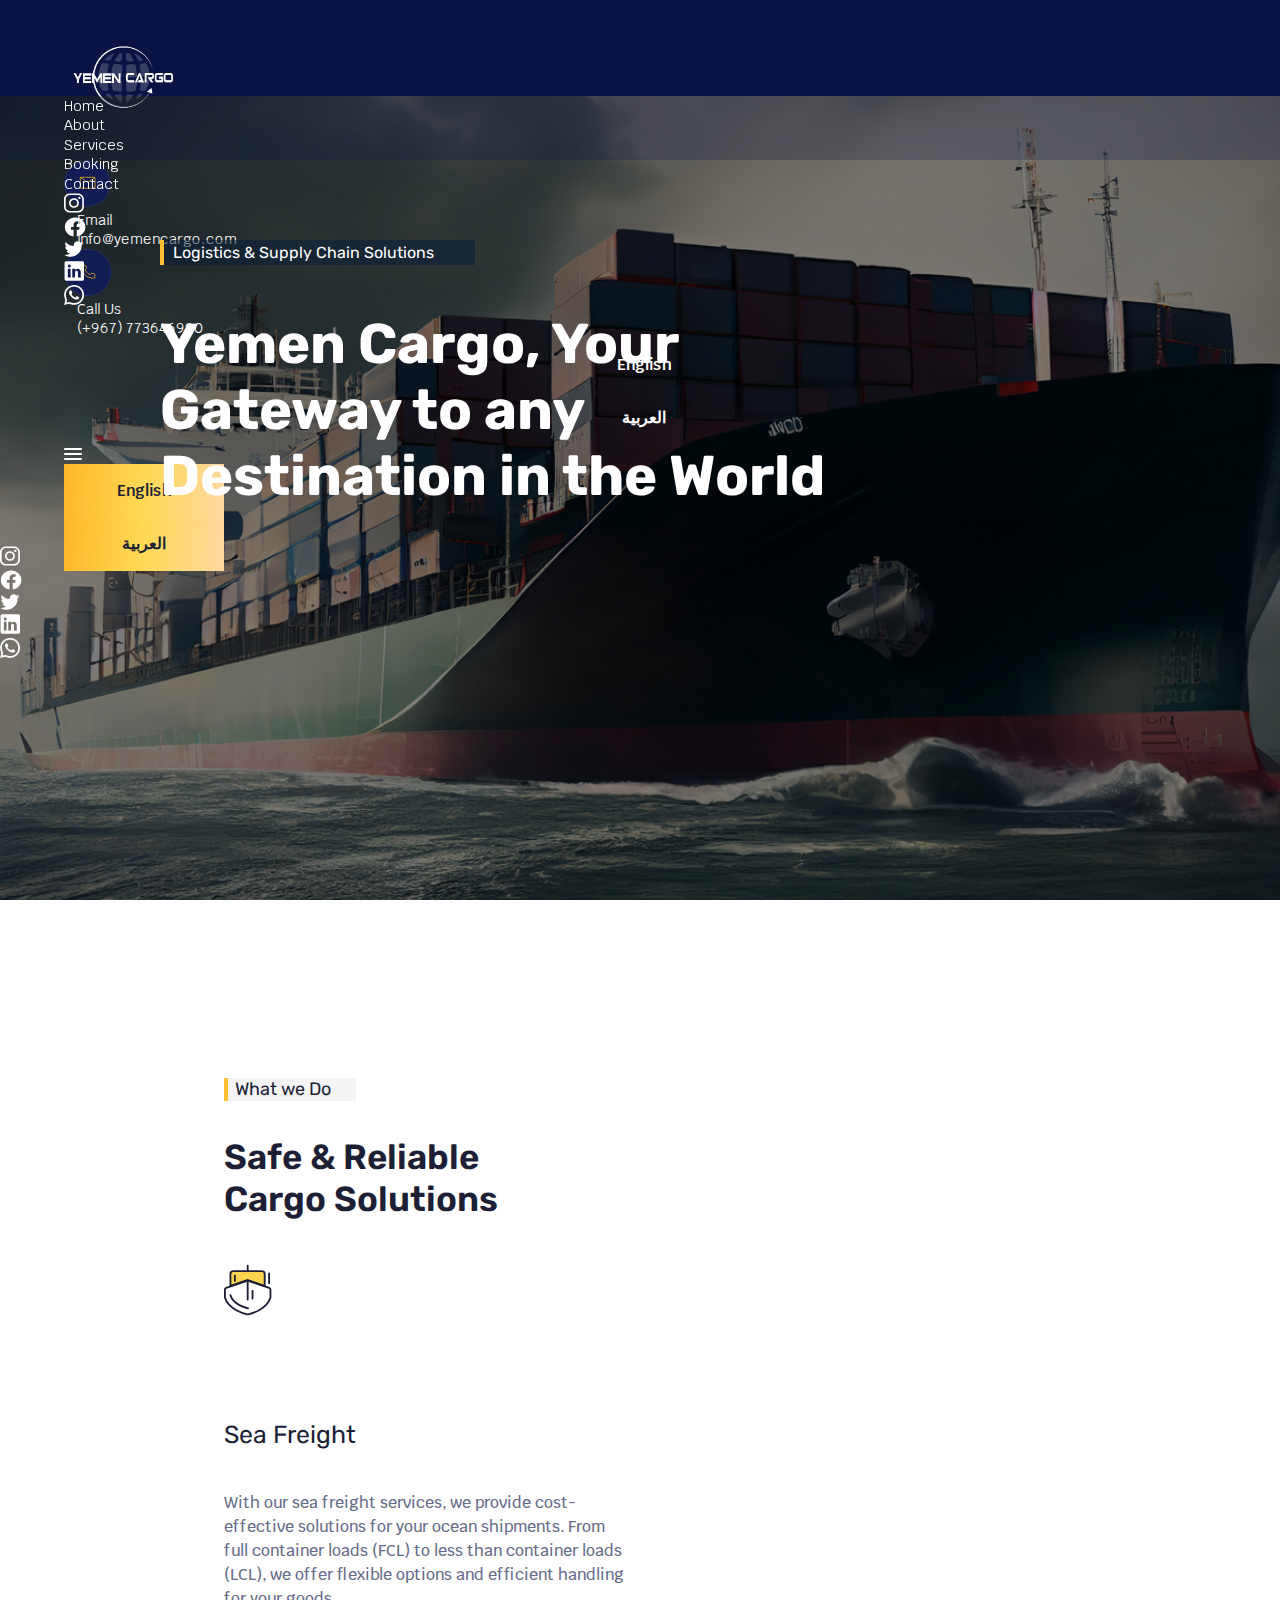
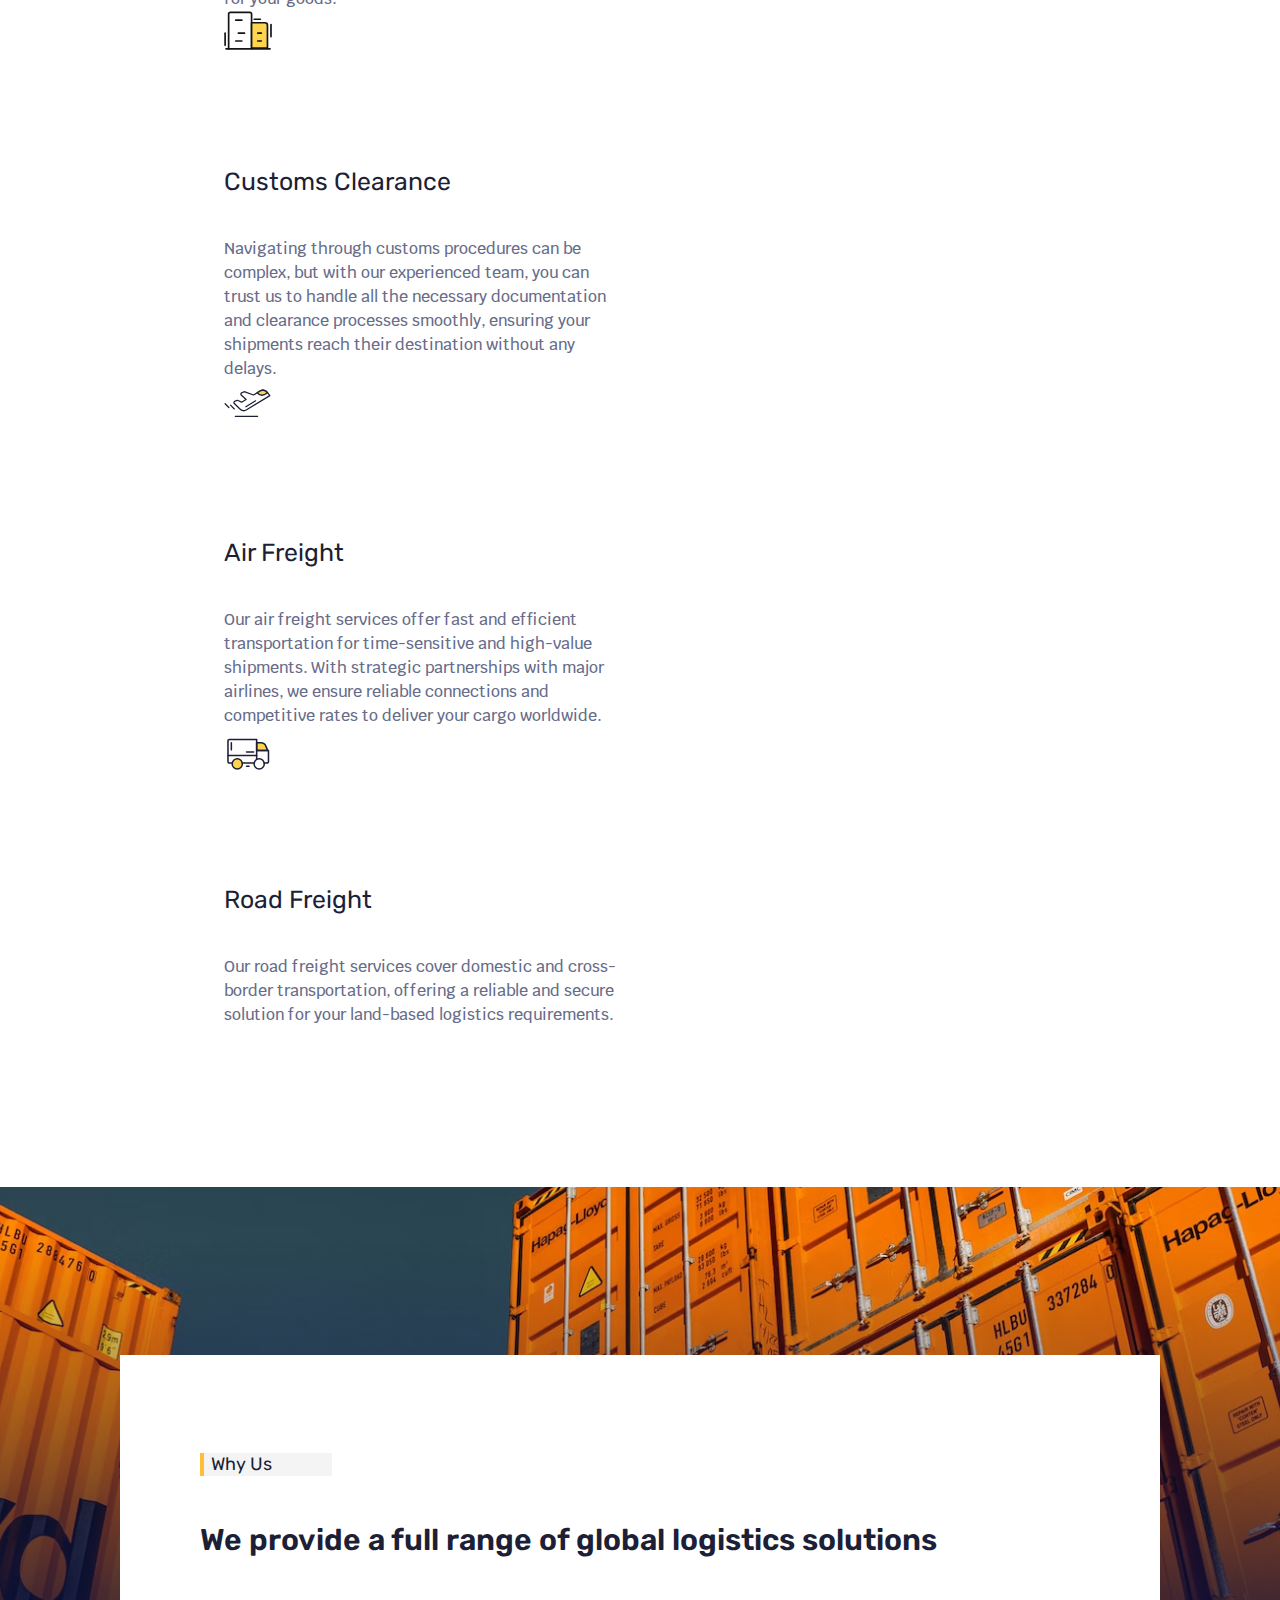
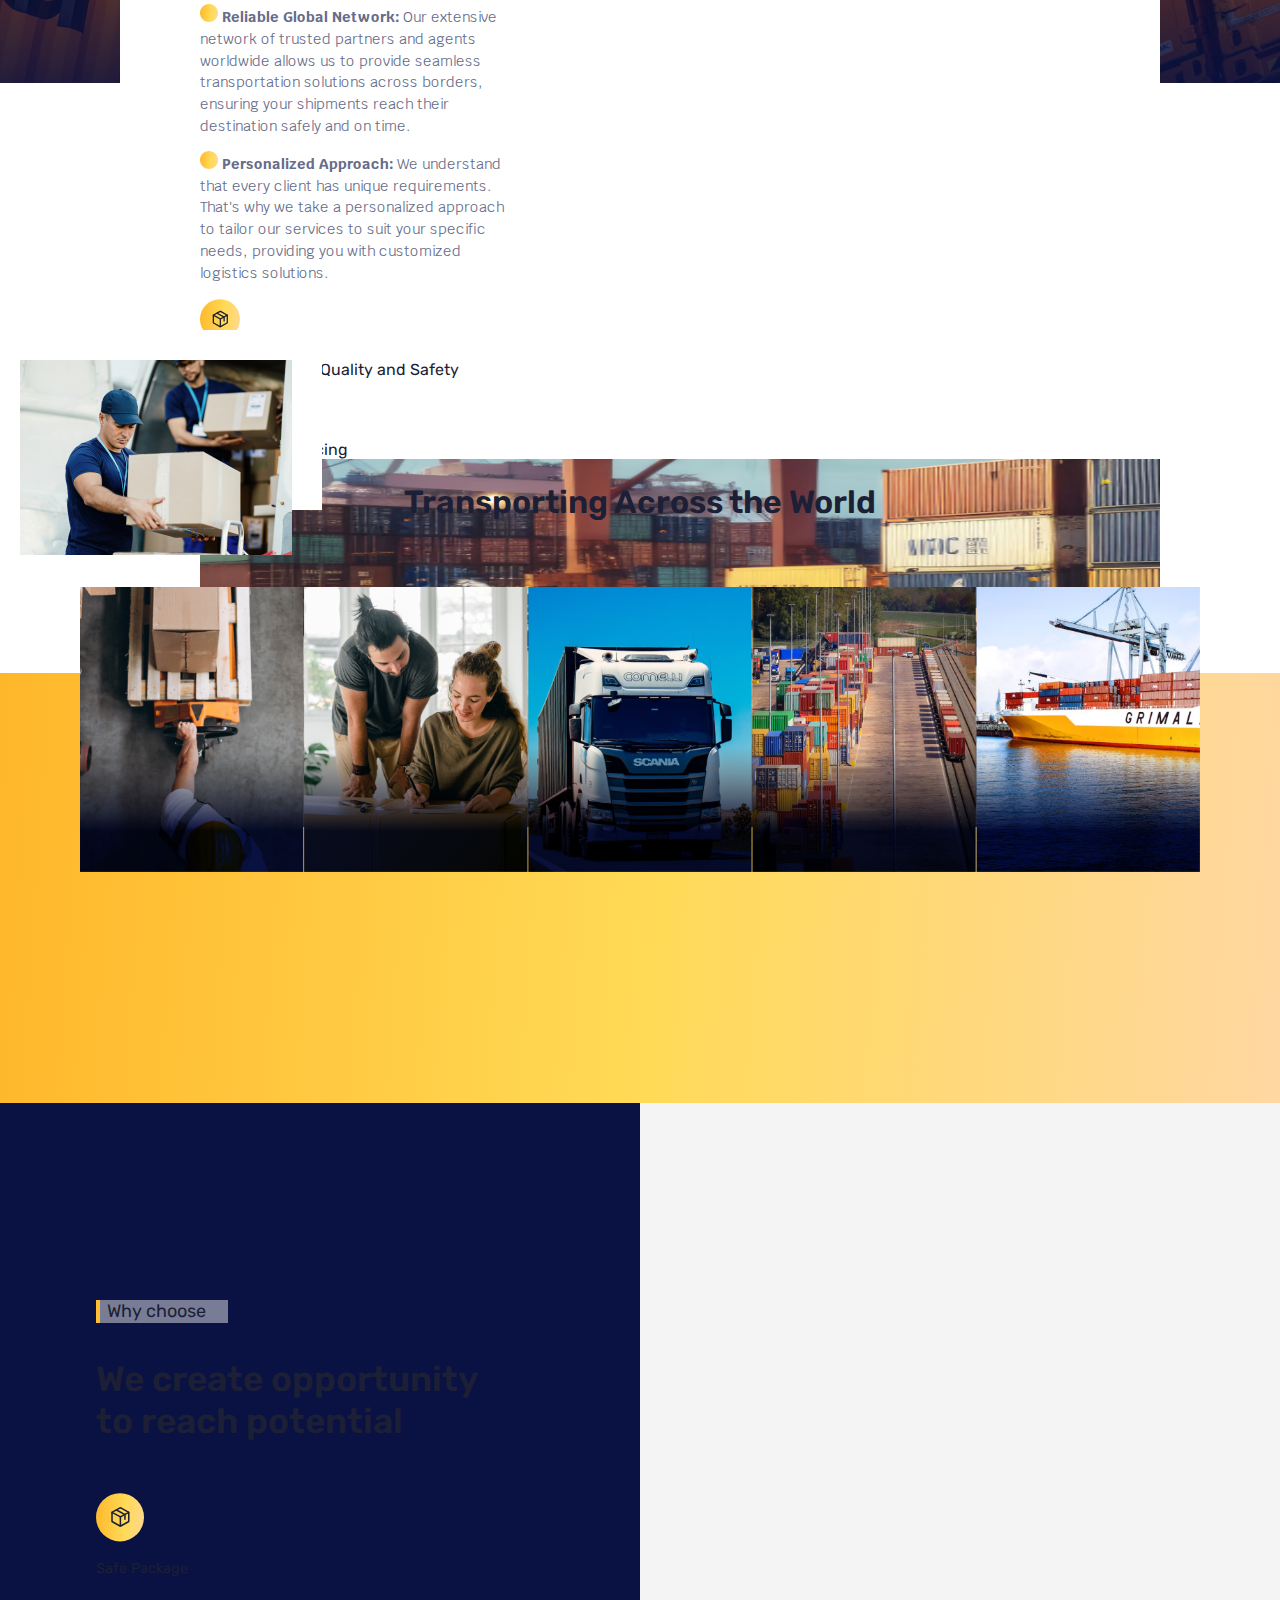
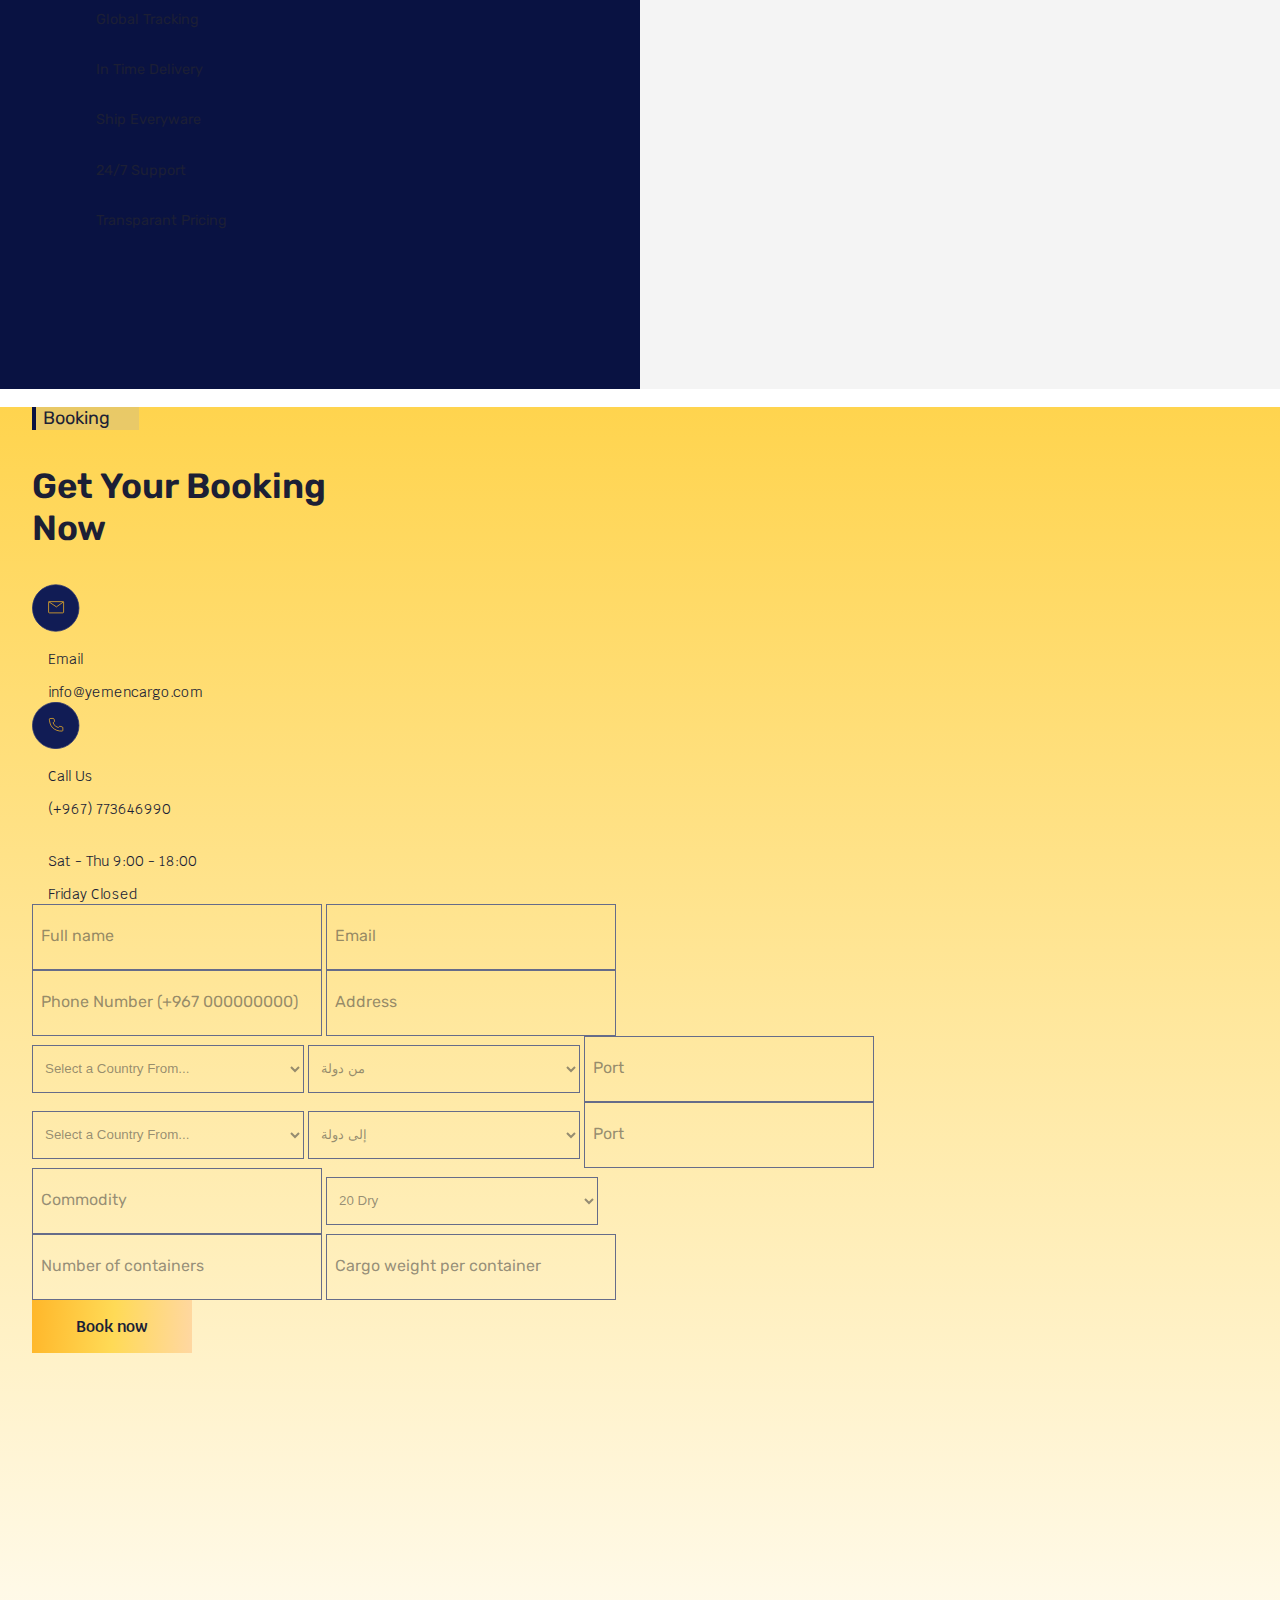
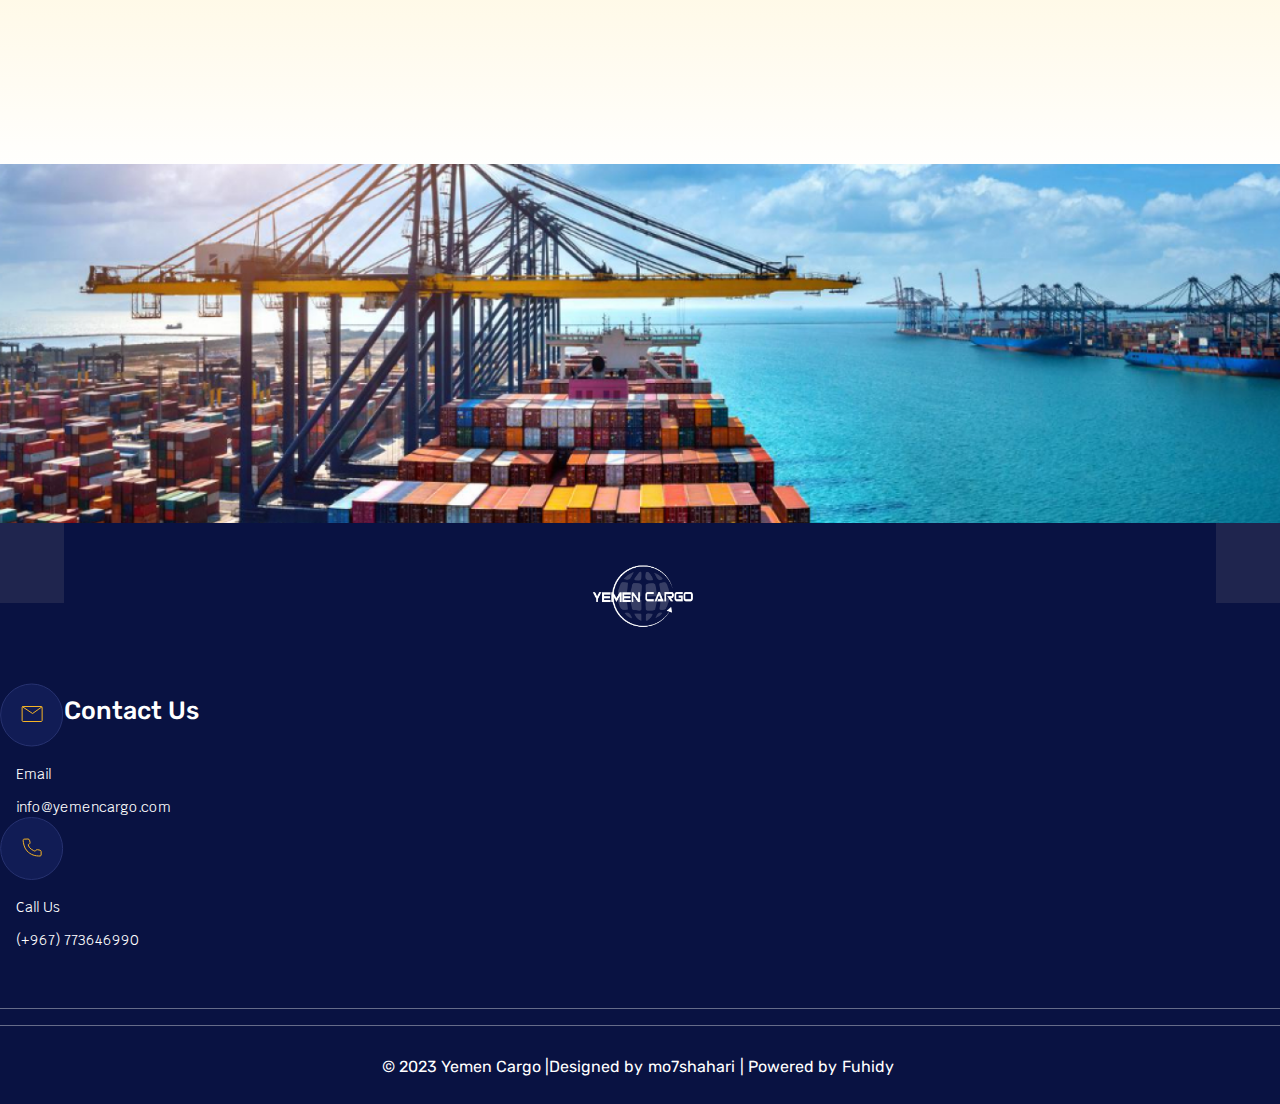
==== commit 5c3bbdd3: "Update index.html" ====
--- a/index.html
+++ b/index.html
@@ -17,7 +17,7 @@
     <section class="hero">
         <header>
             <nav class="firstNav d-flex align-items-center justify-content-between">
-                <div class="logo">
+                <div class="logo" style="margin-left: -15px;">
                     <img loading="lazy" class="logo" src="./assets/black-and-white-01.png" alt="Yemen cargo logo">
                 </div>
                 <div class="contact">
@@ -1520,4 +1520,4 @@
     <script src="./js/arLang.js" type="module"></script>
 </body>
 
-</html>+</html>
--- a/style/style-rtl.css
+++ b/style/style-rtl.css
@@ -871,9 +871,10 @@
     width: 100%;
   }
 
-  .whyChooseBox h3 {
+  [dir="rtl"] .whyChooseBox h3 {
     font-size: 1.9rem;
-    width: 18rem;
+    width: 21rem;
+    padding-top: 1rem;
   }
 
   .whyChooseBox .whyChooseParag {
@@ -885,8 +886,9 @@
     padding-top: 3rem;
   }
 
-  .bookingContaienr h3 {
+  [dir="rtl"] .bookingContaienr h3 {
     width: 21.5rem;
+    padding-top: 1rem;
   }
 
   [dir="rtl"] .featureDetails p {
--- a/style/style.css
+++ b/style/style.css
@@ -809,8 +809,13 @@
     padding-inline: 2rem;
   }
 
+  .headerServices{
+    width: 19rem;
+  }
+  
   .headerServices h3 {
     text-align: start;
+    padding-top: 1rem;
   }
 
   .bg {
@@ -837,7 +842,7 @@
   }
 
   .whyUsBoxDetails h3 {
-    width: 19rem;
+    width: 17rem;
     padding-bottom: 1rem;
   }
 
@@ -903,7 +908,7 @@
   }
 
   .why-us {
-    min-height: 35dvh;
+    min-height: 40dvh;
   }
 
   .bgGradient {
@@ -911,7 +916,7 @@
   }
 
   .why-choose {
-    height: 85dvh;
+    height: 90dvh;
     background: linear-gradient(
       to bottom,
       var(--primary-sec-color) 15%,
@@ -946,7 +951,7 @@
 
   .whyChooseBox h3 {
     font-size: 1.9rem;
-    width: 18rem;
+    width: 21rem;
   }
 
   .whyChooseBox .whyChooseParag {
@@ -983,6 +988,7 @@
   .secBg {
     height: 34rem;
     margin: -195px;
+    background-size: contain;
   }
 
   .sponsorsImages {
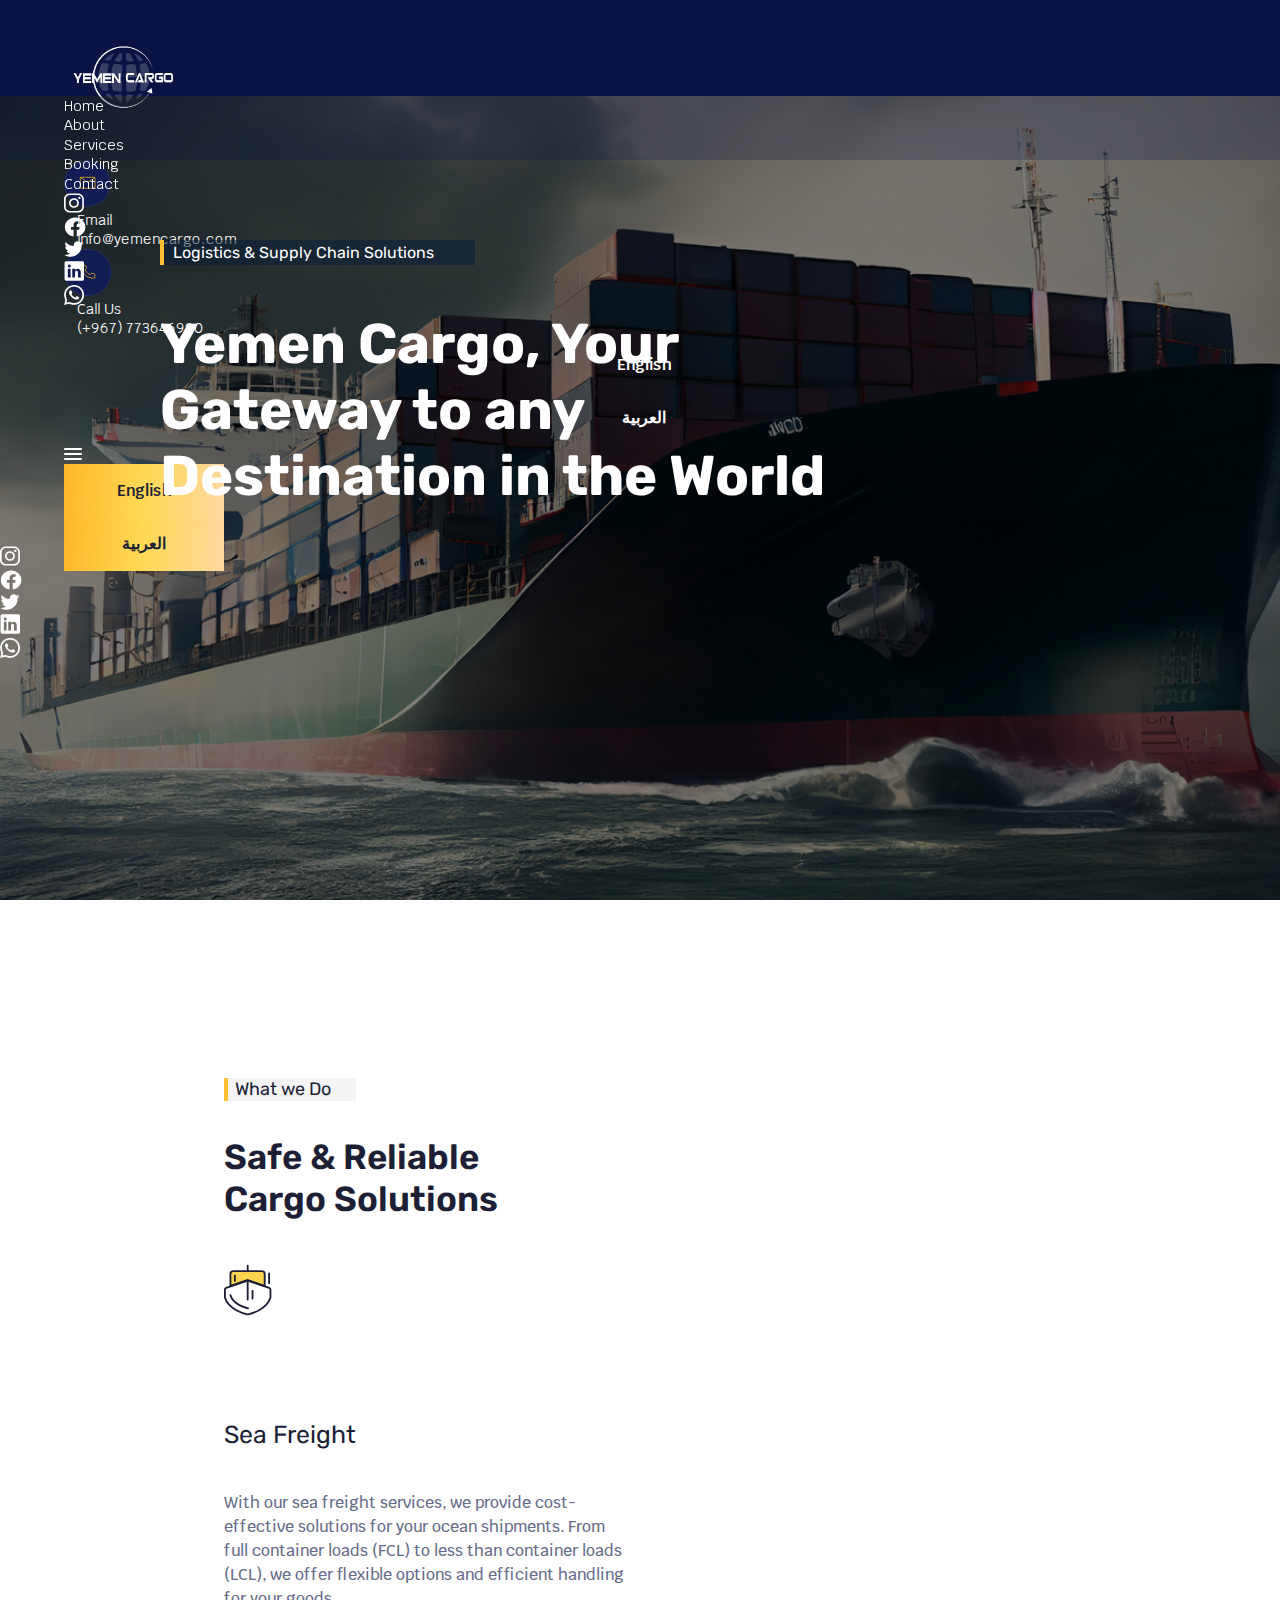
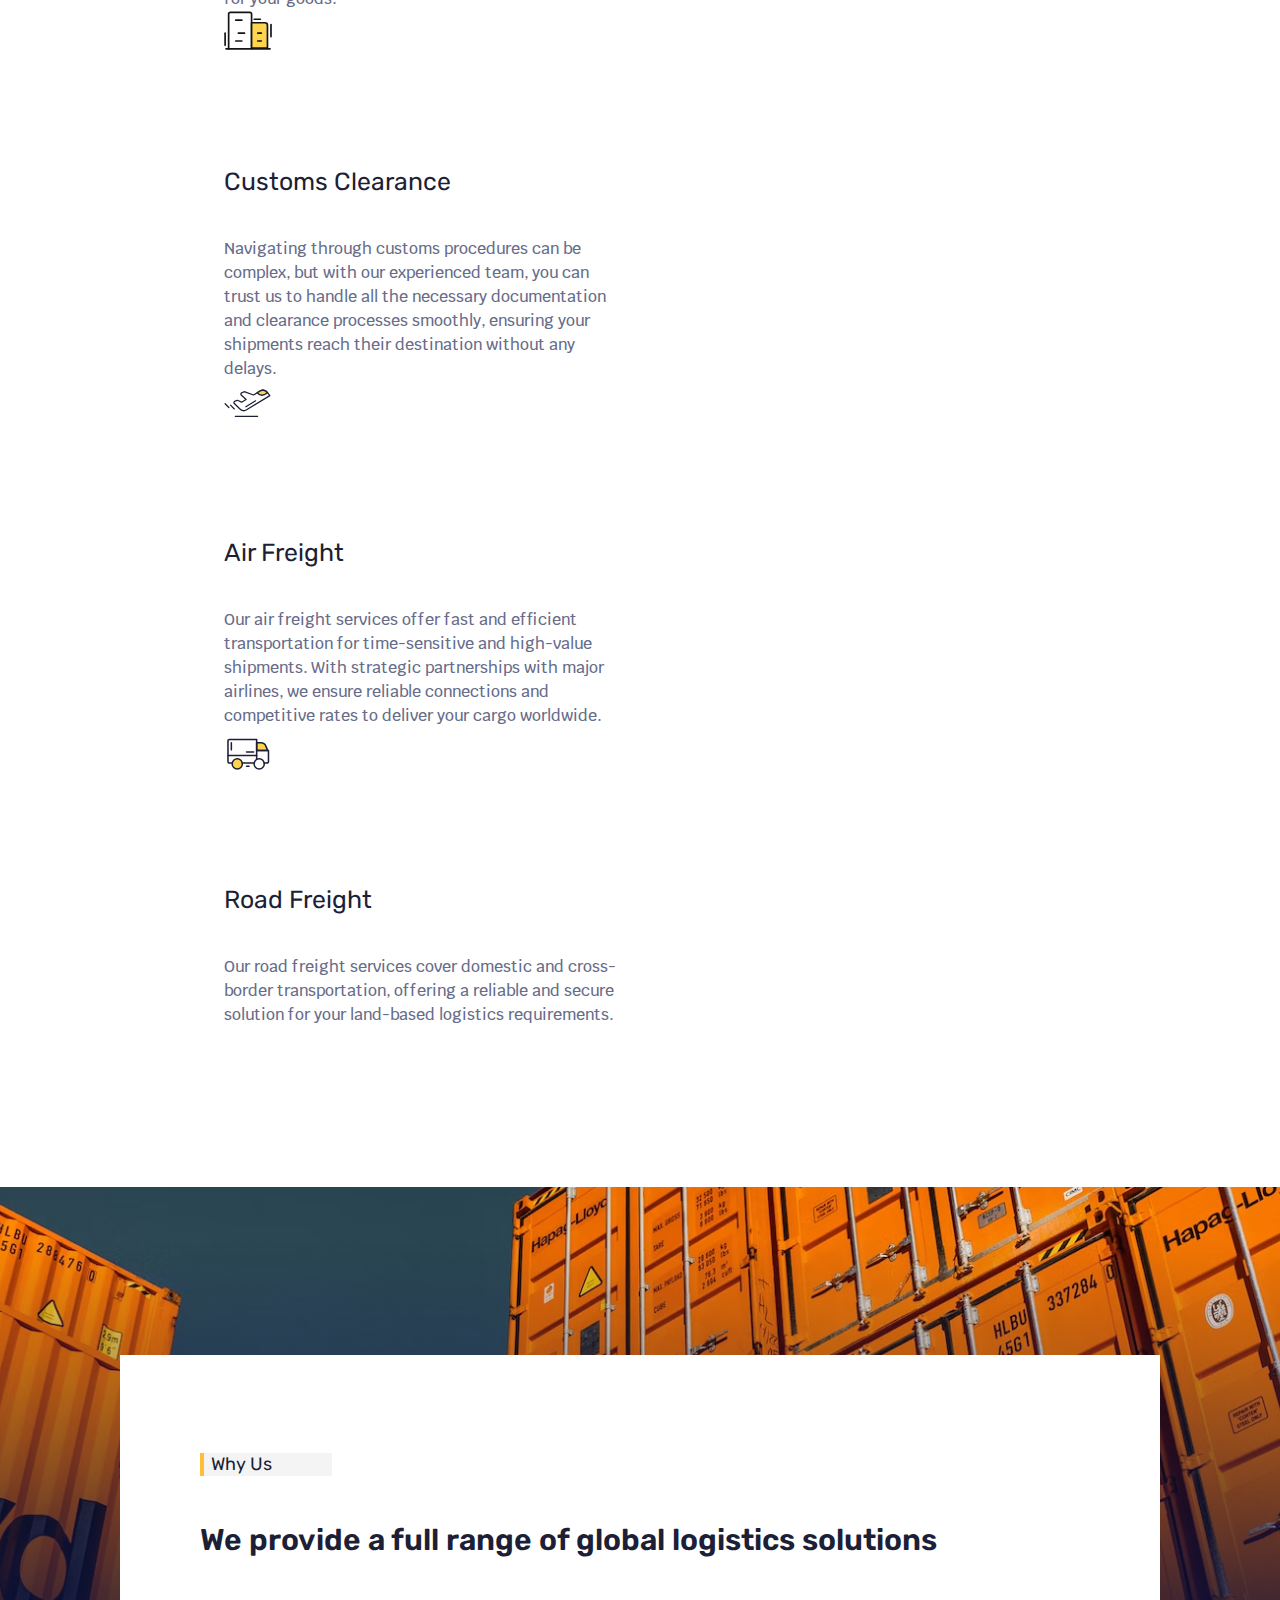
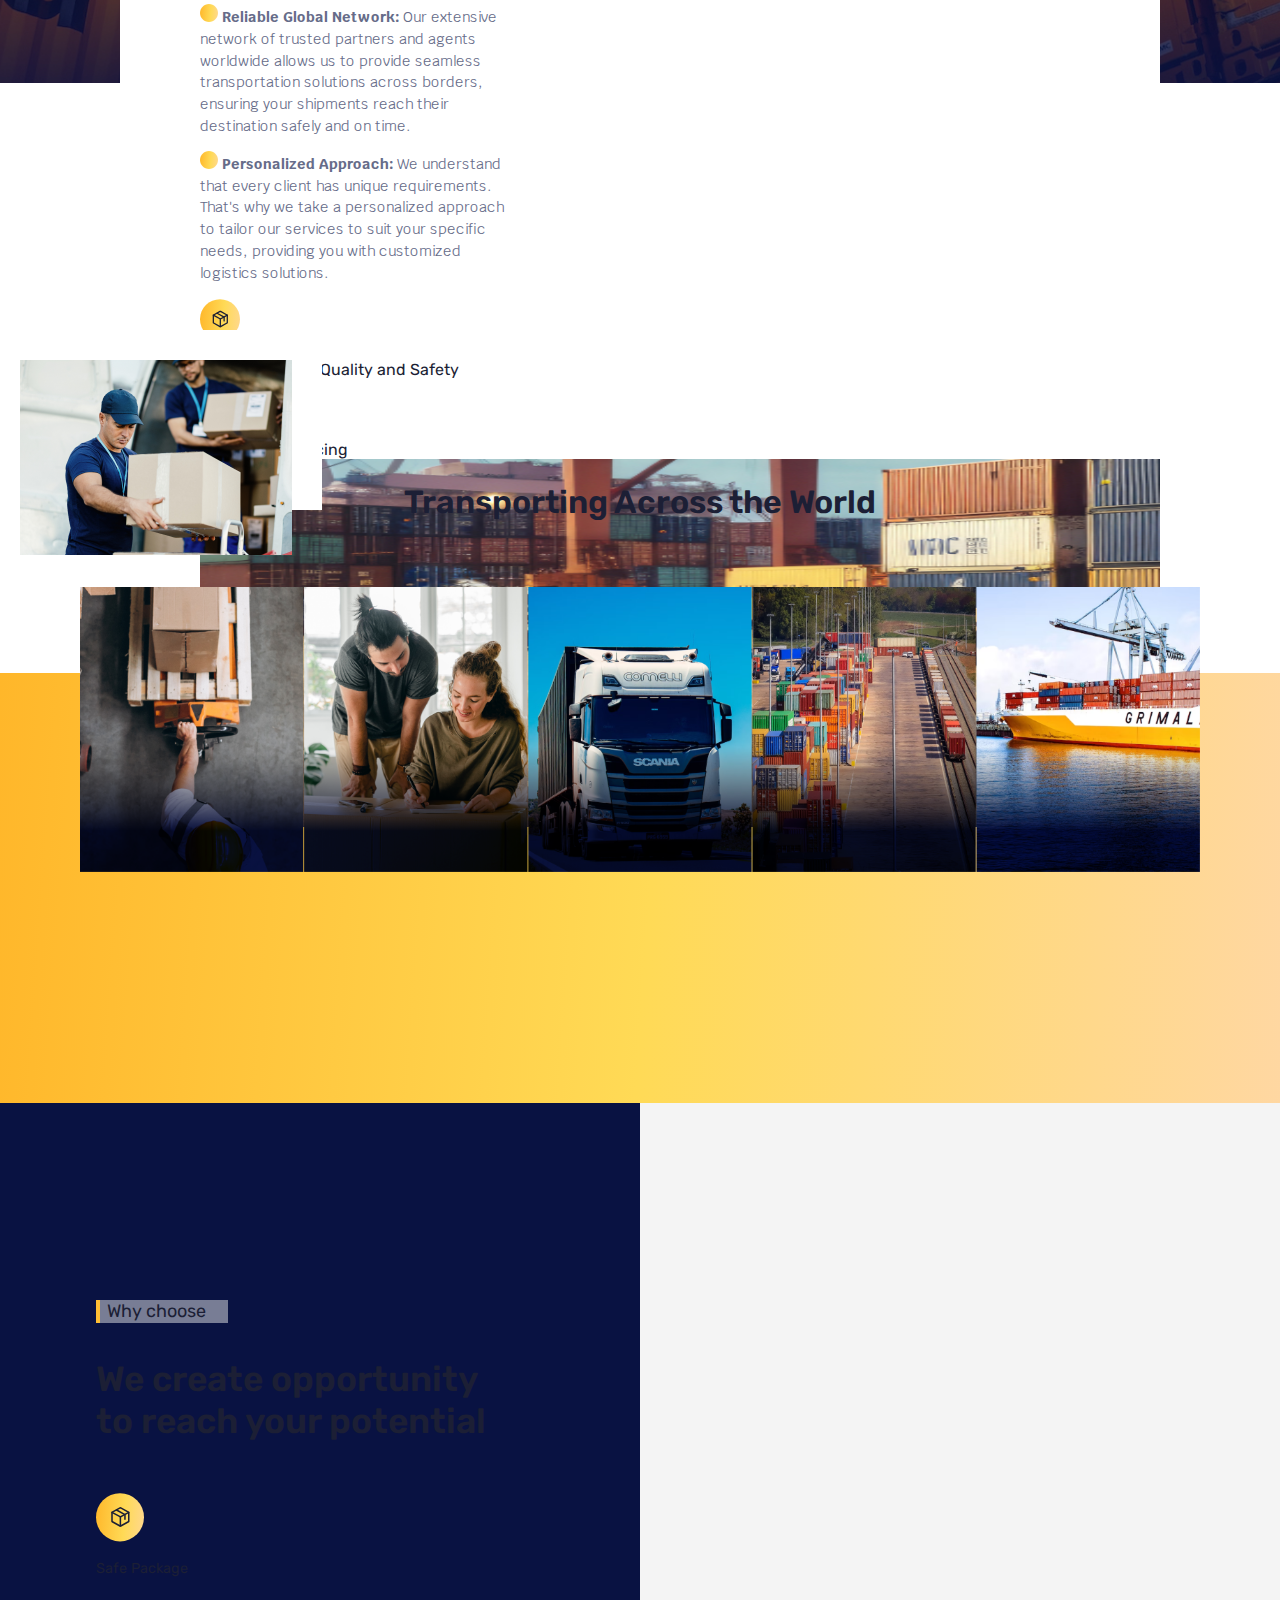
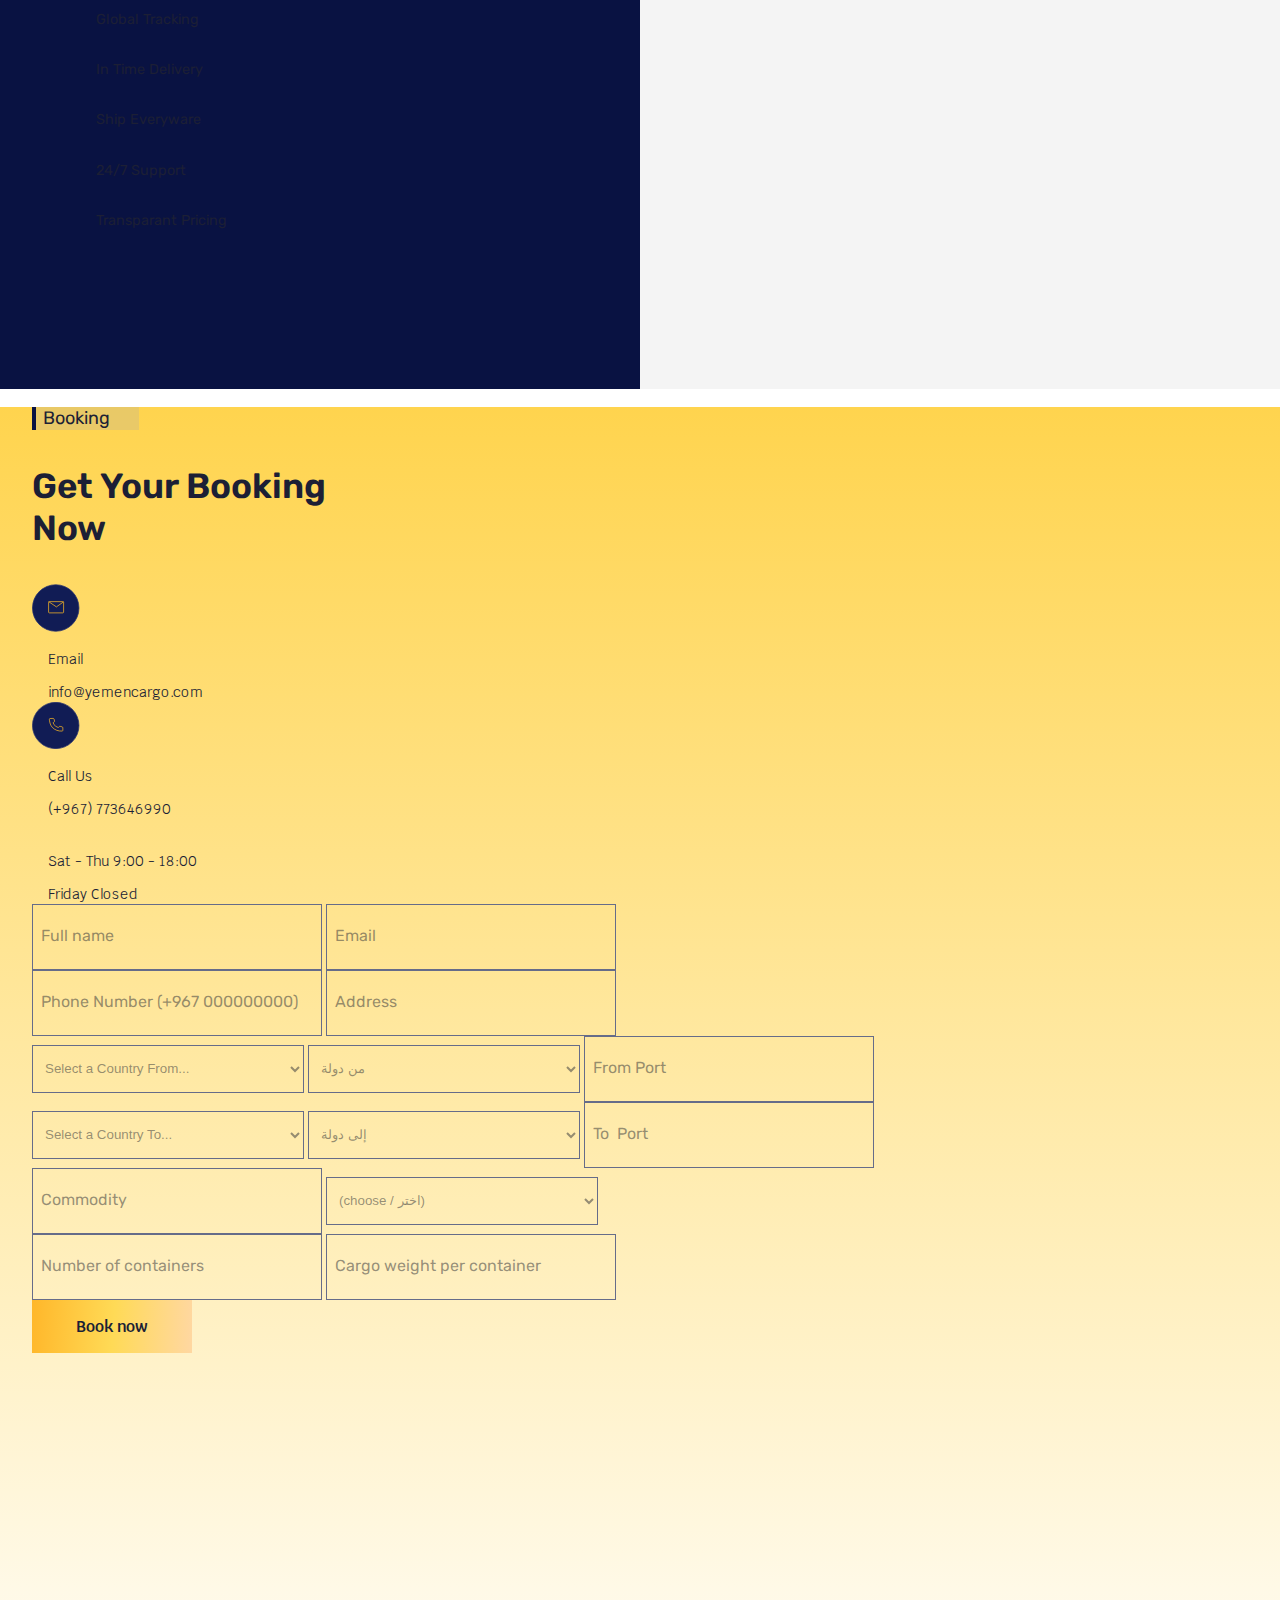
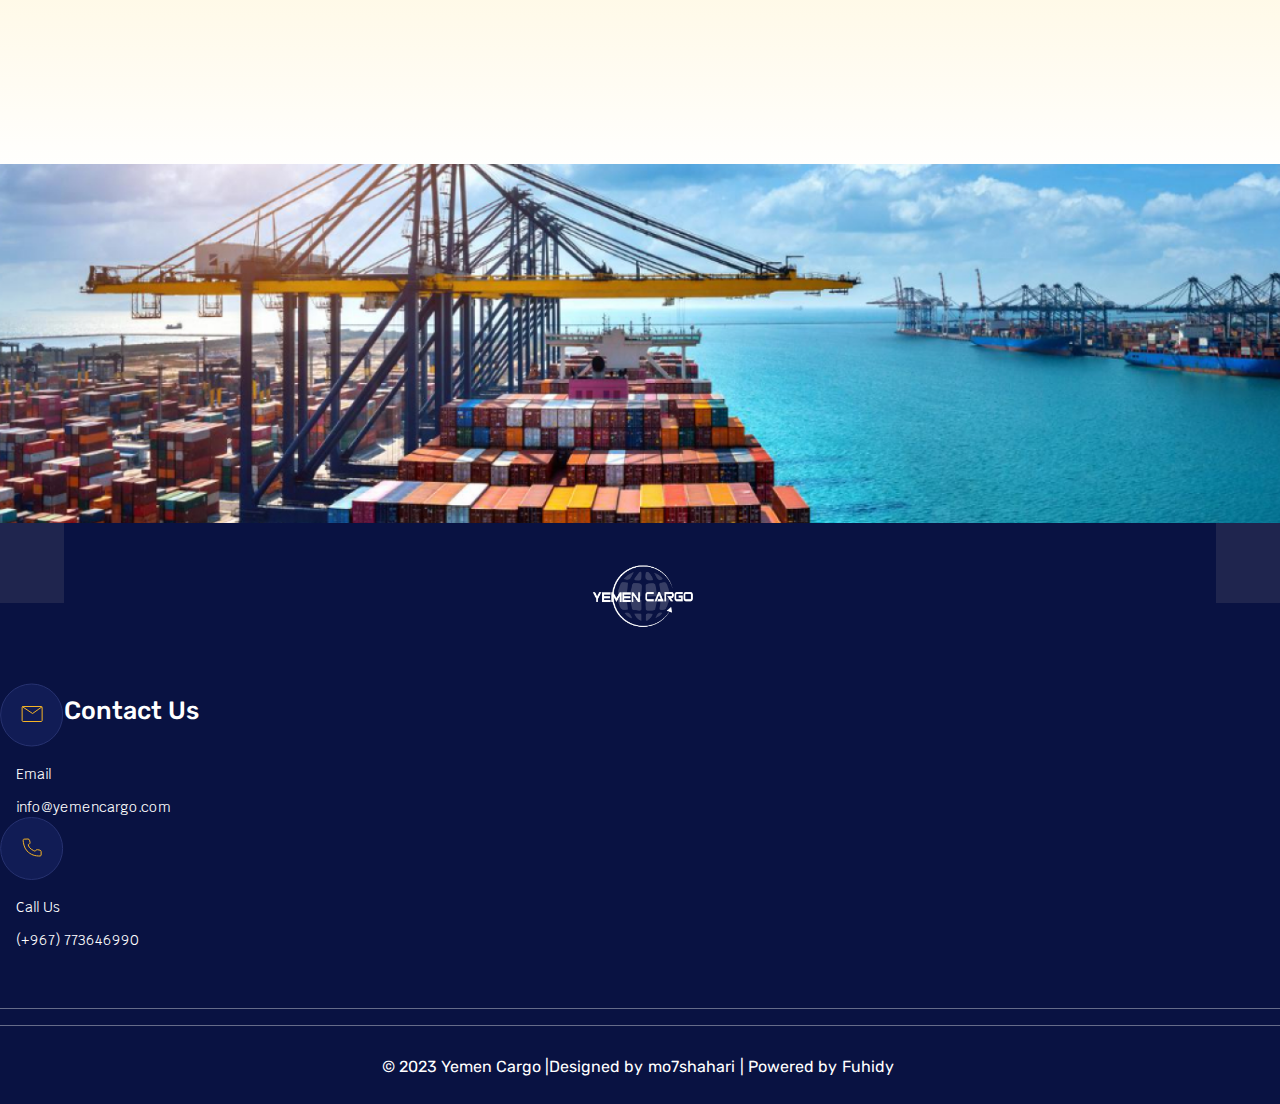
==== commit 22f0c496: "Done" ====
--- a/index.html
+++ b/index.html
@@ -5,7 +5,7 @@
     <meta charset="UTF-8">
     <meta name="viewport" content="width=device-width, initial-scale=1.0">
     <title>Yemen Cargo</title>
-    <link rel="icon" type="image/ico" href="./assets/icons/ship_cargo_shipping_export_transportation_icon_188951.ico" />
+    <link rel="icon" type="image/ico" href="./assets/cargo-ffff.ico" />
 
     <link rel="stylesheet" href="./style/style-rtl.css">
     <link rel="stylesheet" href="./style/style.css">
@@ -414,7 +414,7 @@
                         <input type="text" name="address" placeholder="Address" required data-translate="address">
                     </div>
                     <div class="input-group gap-3">
-                        <select name="countryFrom" required class="en-select  select">
+                        <select name="countryFrom" required class="en-select select">
                             <option value="">Select a Country From...</option>
                             <option value="Afghanistan">Afghanistan</option>
                             <option value="Åland Islands">Åland Islands</option>
@@ -667,7 +667,7 @@
                             <option value="Zimbabwe">Zimbabwe</option>
                         </select>
                         <select name="countryFrom" required class="ar-select  select">
-                            <option value="">من دولة</option>
+                            <option value="" disabled selected>من دولة</option>
                             <option value="آروبا">آروبا</option>
                             <option value="أذربيجان">أذربيجان</option>
                             <option value="أرمينيا">أرمينيا</option>
@@ -922,11 +922,11 @@
                             <option value="وسط افريقيا">وسط افريقيا</option>
                             <option value="ويتنام">ويتنام</option>
                         </select>
-                        <input type="text" placeholder="Port" required data-translate="port">
+                        <input type="text" placeholder="Port" required data-translate="portFrom">
                     </div>
                     <div class="input-group gap-3">
                         <select name="countryTo" required class="en-select select">
-                            <option value="">Select a Country From...</option>
+                            <option value="" disabled selected>Select a Country To...</option>
                             <option value="Afghanistan">Afghanistan</option>
                             <option value="Åland Islands">Åland Islands</option>
                             <option value="Albania">Albania</option>
@@ -1178,7 +1178,7 @@
                             <option value="Zimbabwe">Zimbabwe</option>
                         </select>
                         <select name="countryTo" required class="ar-select  select">
-                            <option value="">إلى دولة</option>
+                            <option value="" disabled selected>إلى دولة</option>
                             <option value="آروبا">آروبا</option>
                             <option value="أذربيجان">أذربيجان</option>
                             <option value="أرمينيا">أرمينيا</option>
@@ -1433,11 +1433,12 @@
                             <option value="وسط افريقيا">وسط افريقيا</option>
                             <option value="ويتنام">ويتنام</option>
                         </select>
-                        <input type="text" placeholder="Port" required data-translate="port">
+                        <input type="text" placeholder="Port" required data-translate="portTo">
                     </div>
                     <div class="input-group gap-3">
                         <input type="text" placeholder="Commodity" required data-translate="commodity">
                         <select type="text" required class="select">
+                            <option value="" disabled selected>(choose / اختر)</option>
                             <option value="20 Dry" data-translate="Dry20">20 Dry</option>
                             <option value="40 Dry" data-translate="Dry40">40 Dry</option>
                             <option value="20 Reefer" data-translate="Reefer20">20 Reefer</option>
@@ -1520,4 +1521,4 @@
     <script src="./js/arLang.js" type="module"></script>
 </body>
 
-</html>
+</html>--- a/style/style.css
+++ b/style/style.css
@@ -555,8 +555,16 @@
   height: 3rem;
 }
 
-.select {
+/* .select {
   color: #3c3c3d8a;
+} */
+
+select:required:invalid {
+  color: #3c3c3d8a;
+}
+
+option[value=""][disabled] {
+  display: none;
 }
 
 input::placeholder {
@@ -809,13 +817,14 @@
     padding-inline: 2rem;
   }
 
-  .headerServices{
-    width: 19rem;
-  }
-  
+  .headerServices {
+    width: 20rem;
+  }
+
   .headerServices h3 {
     text-align: start;
     padding-top: 1rem;
+    padding-bottom: 5rem;
   }
 
   .bg {
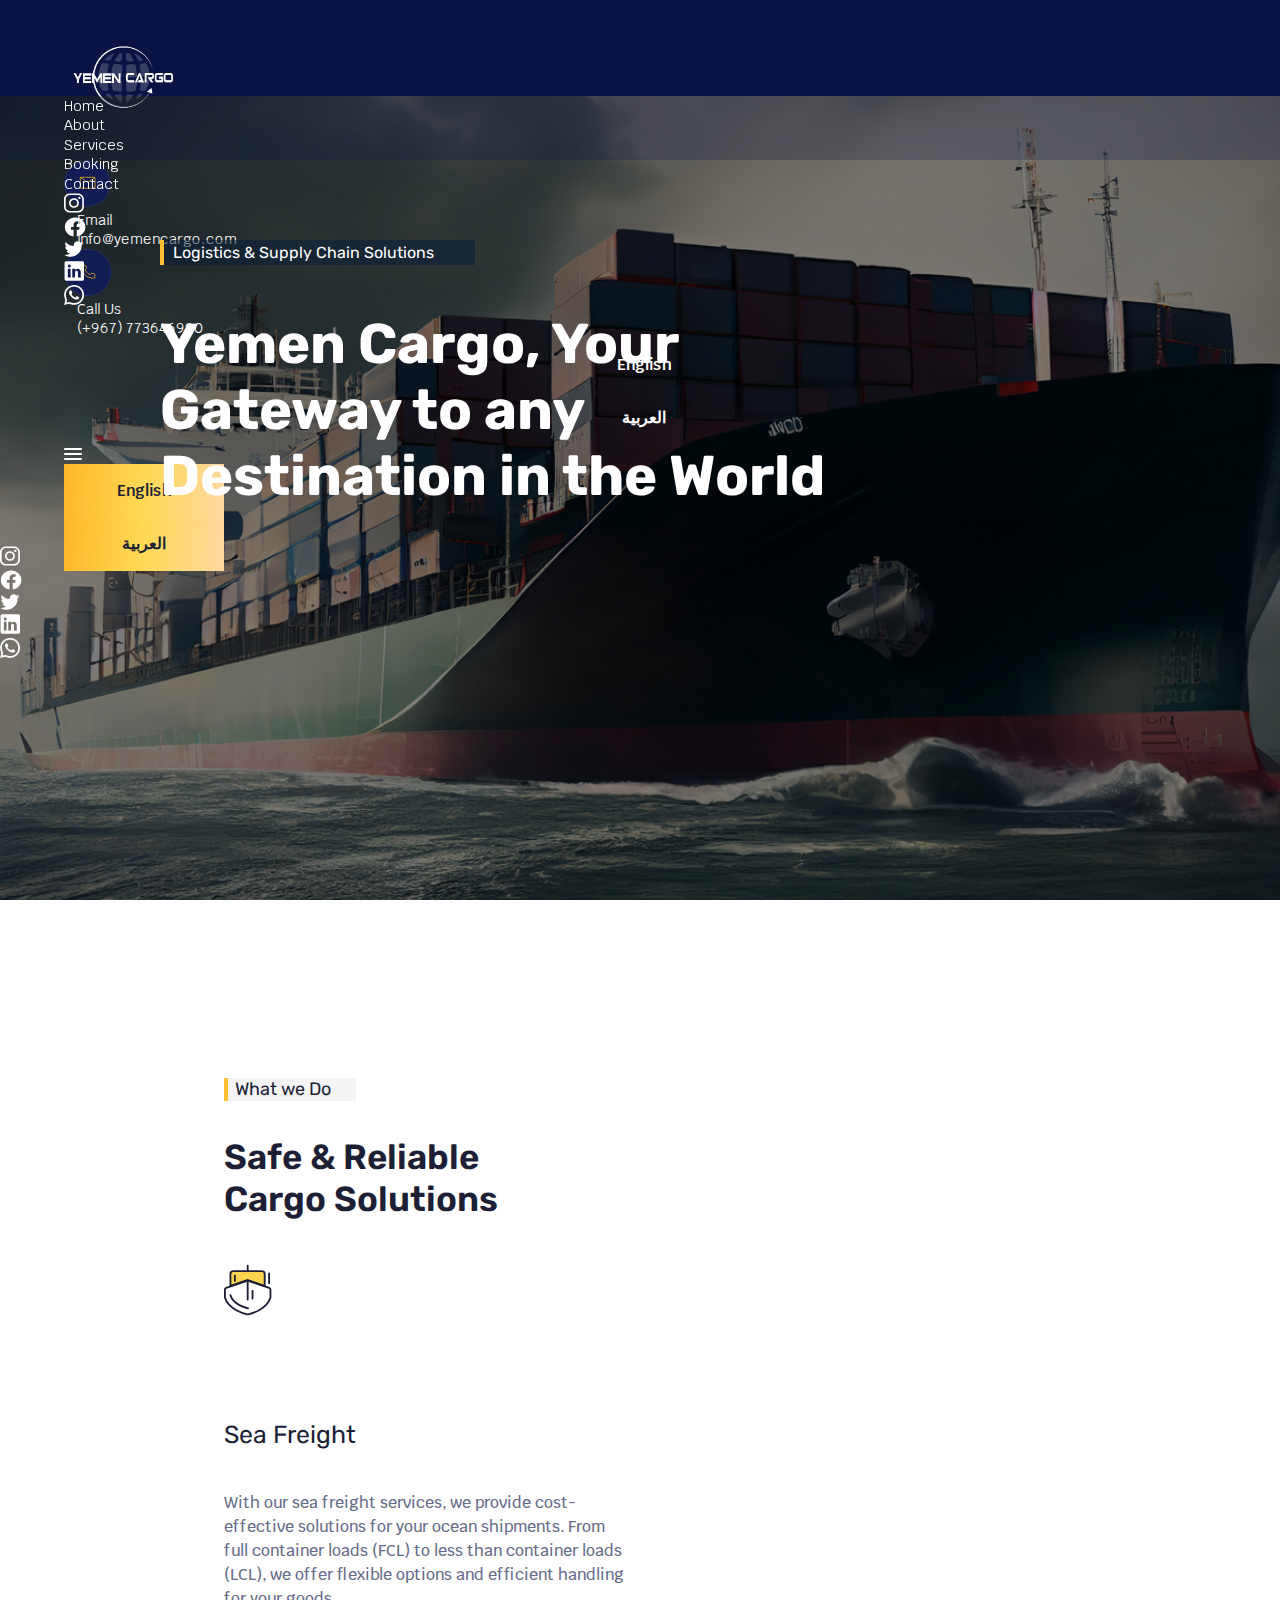
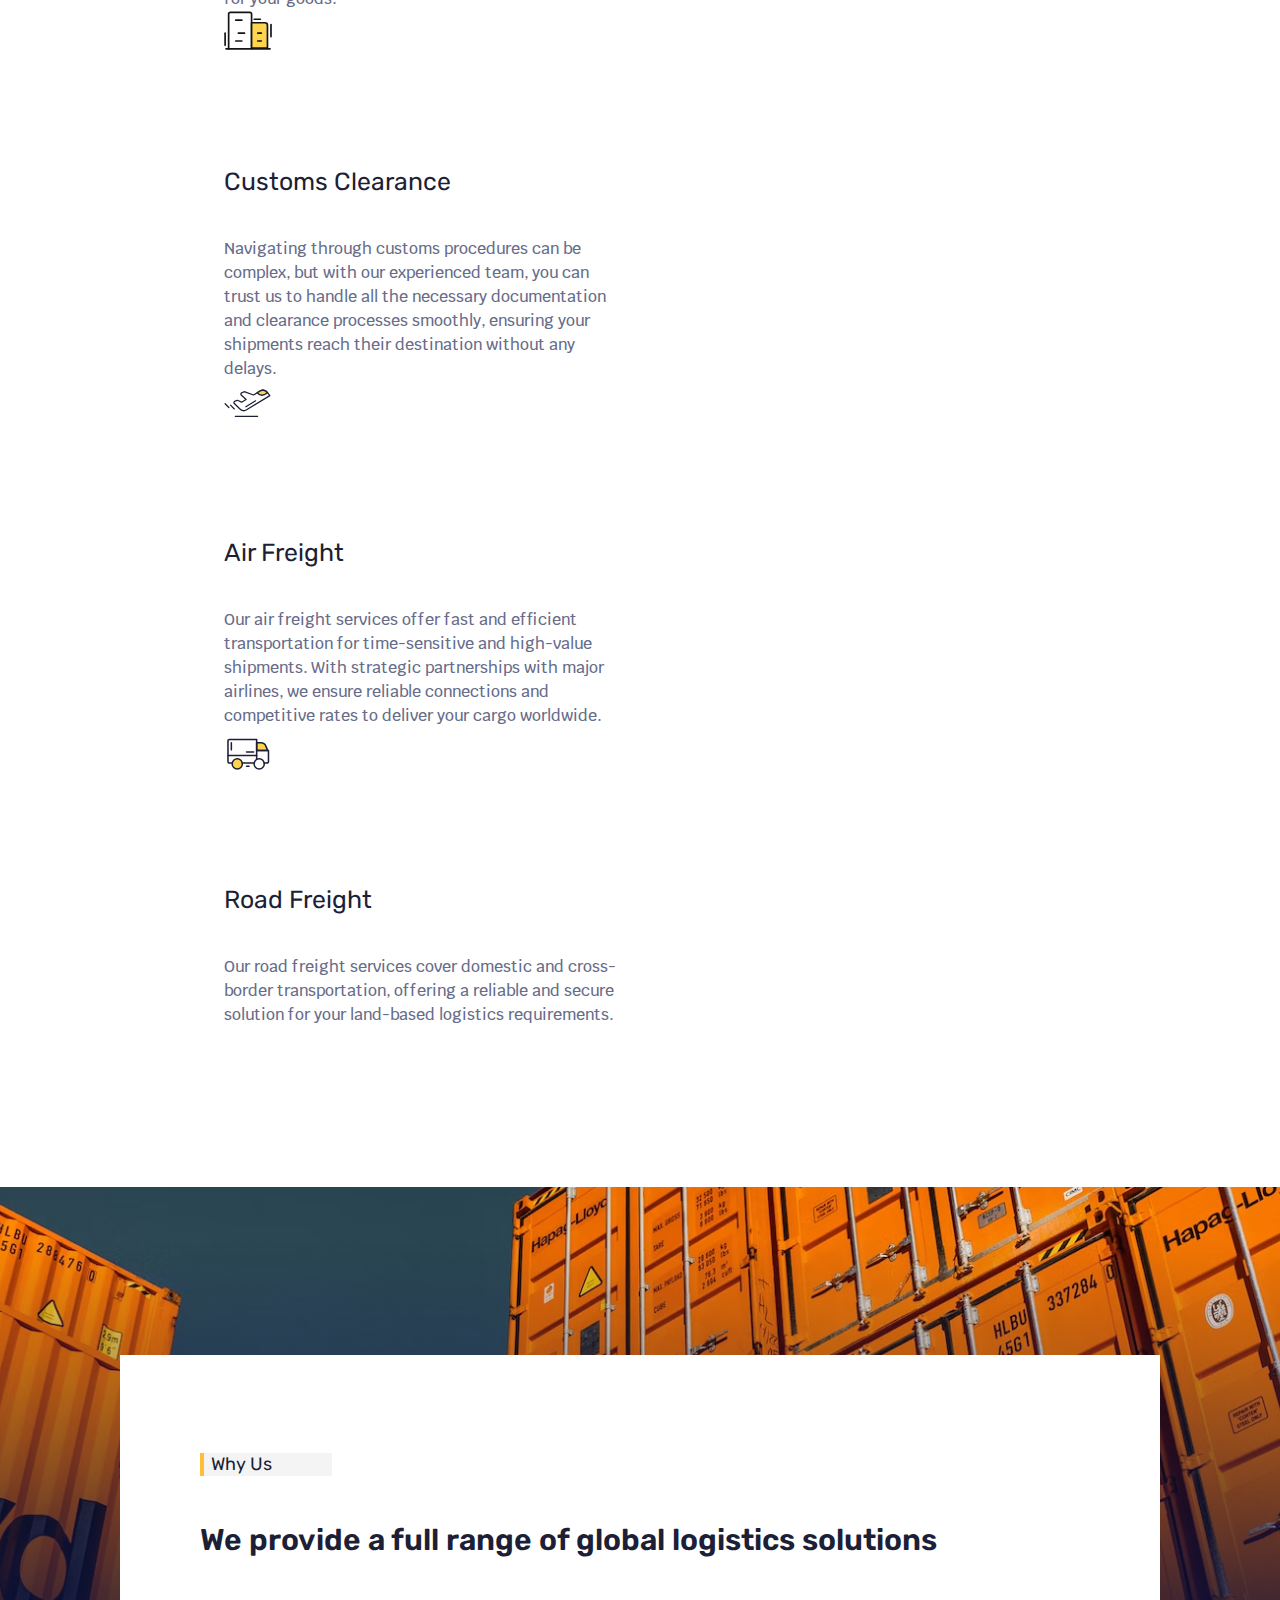
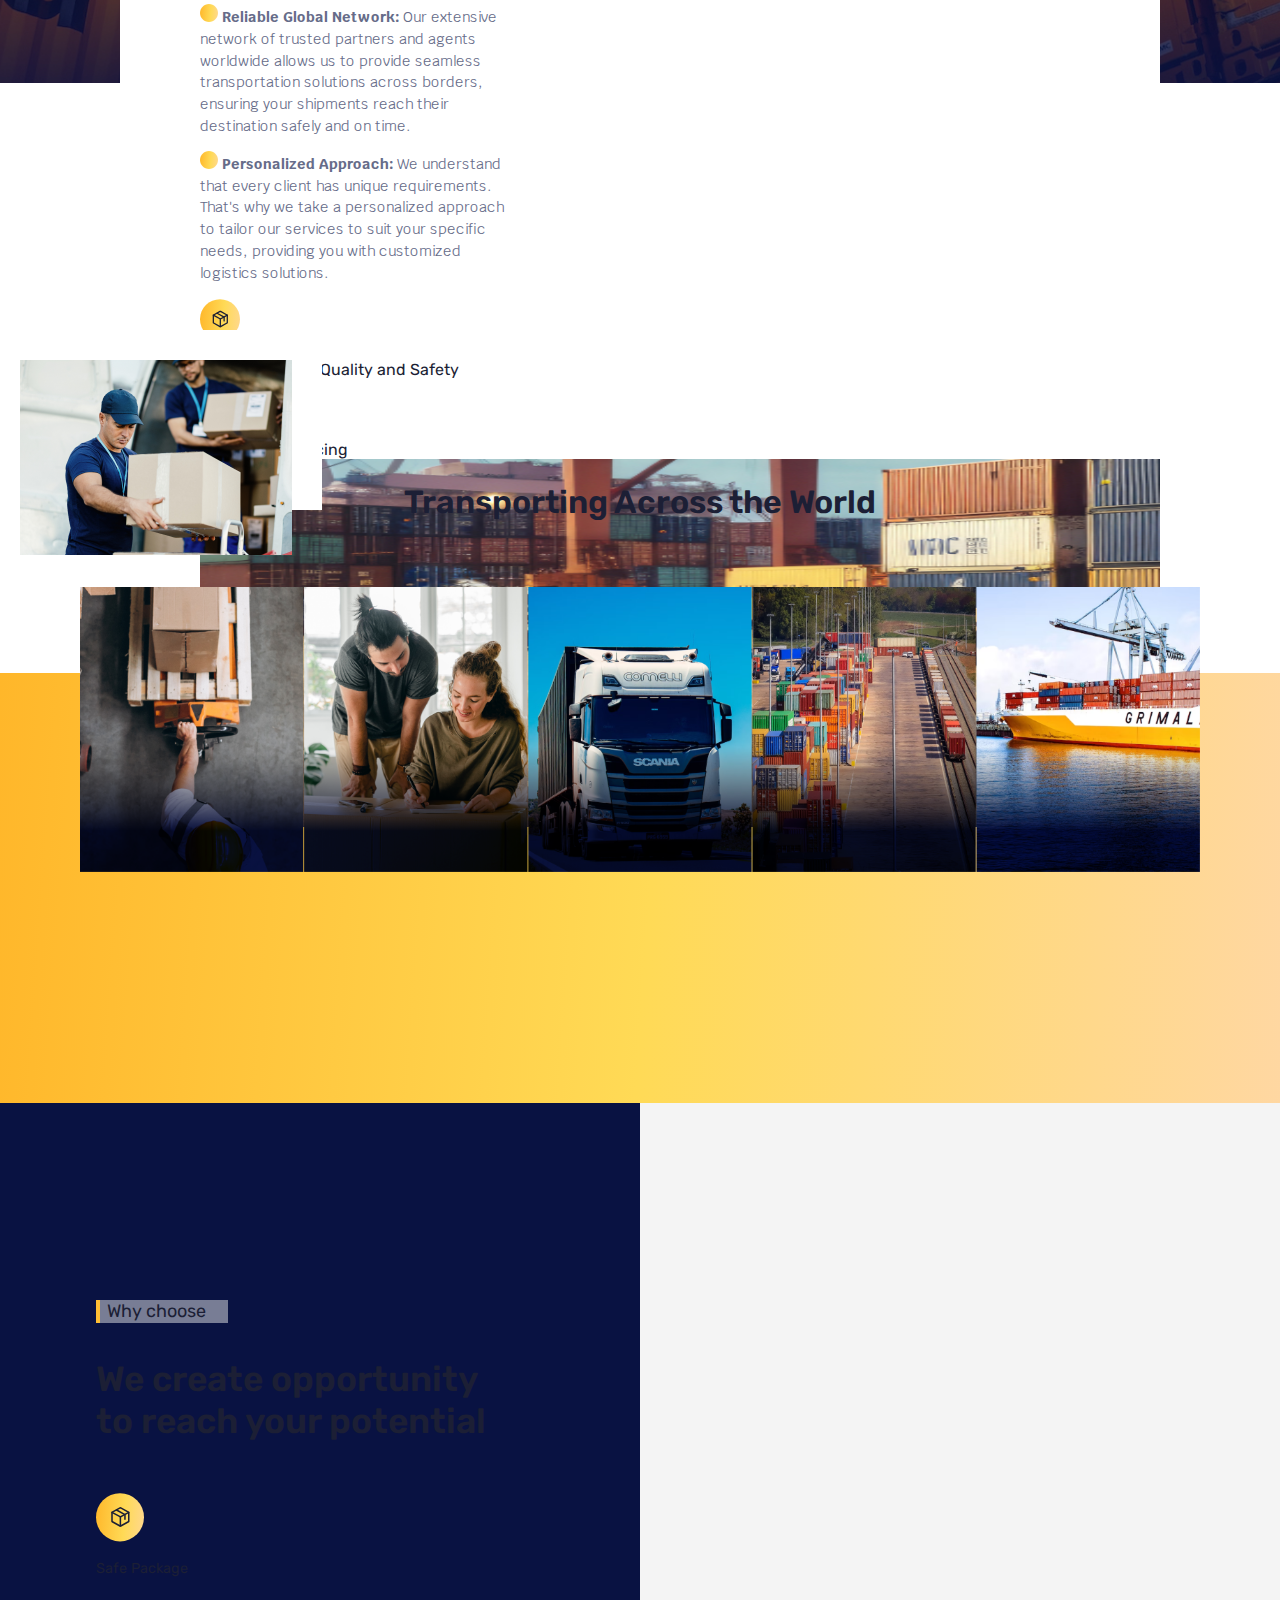
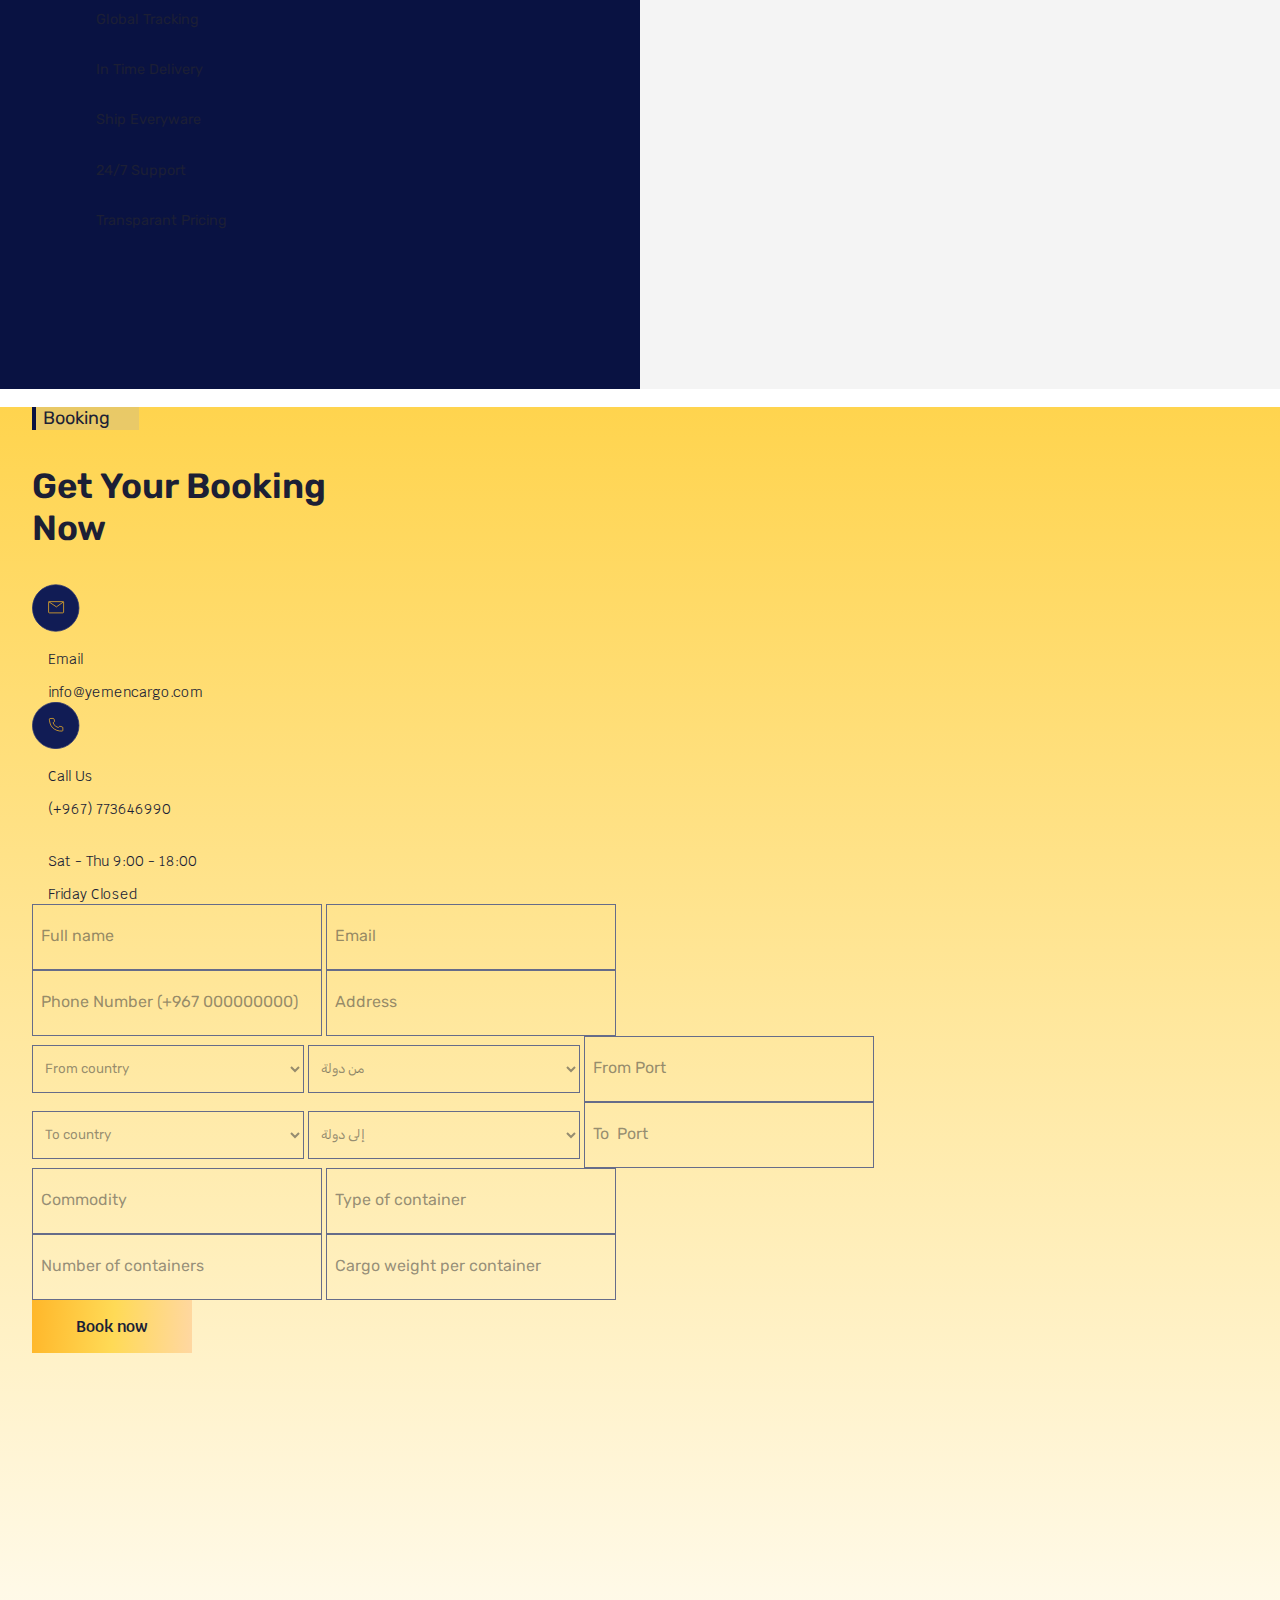
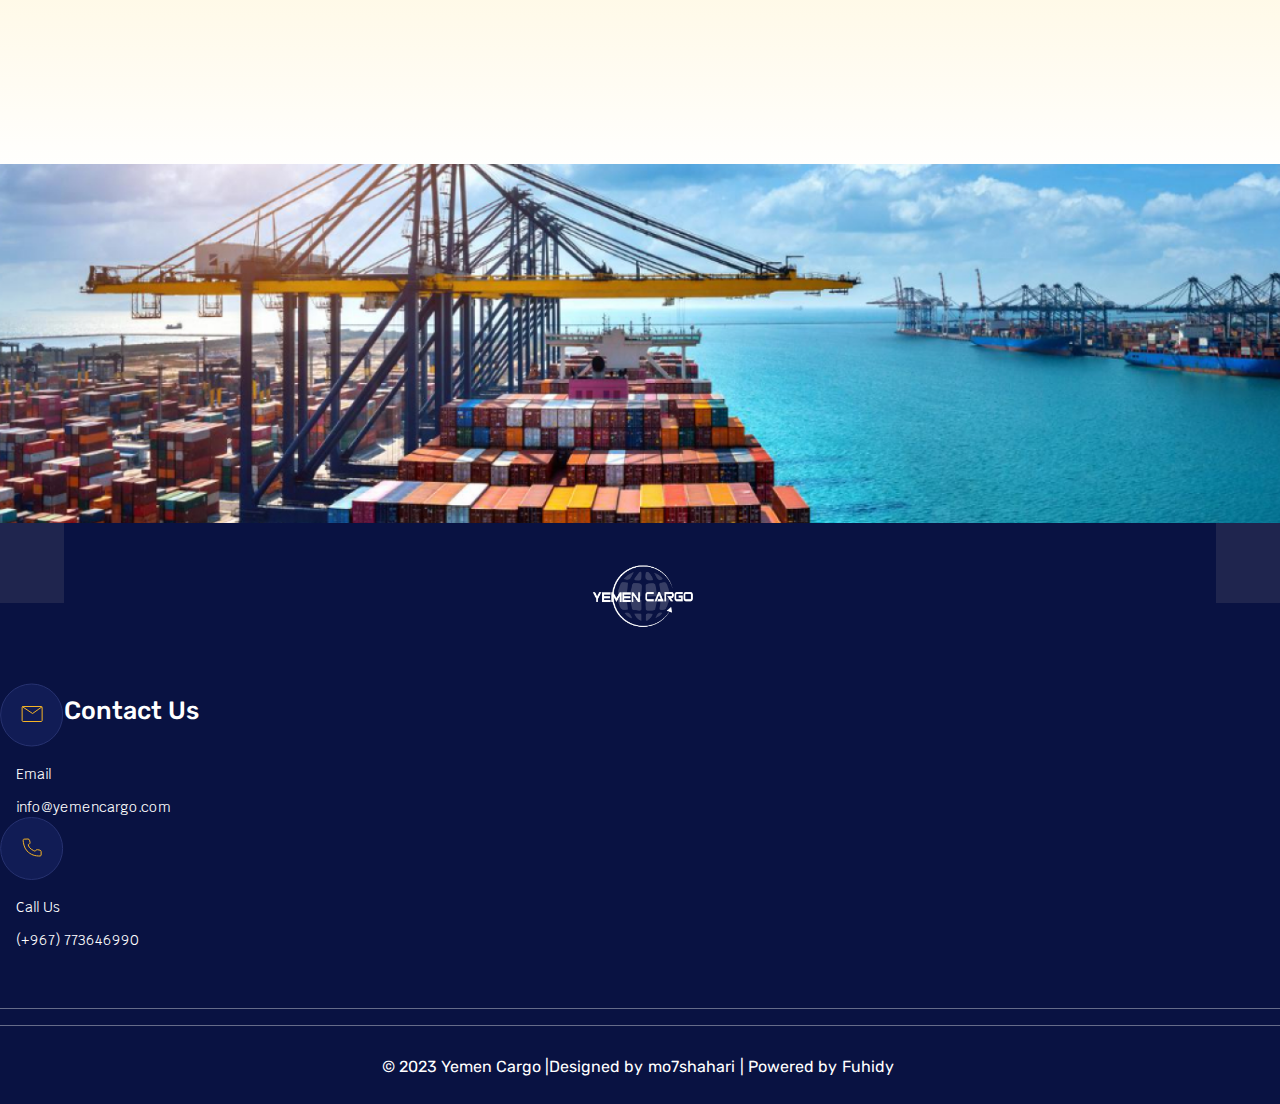
==== commit 373944ee: "Fix issues" ====
--- a/index.html
+++ b/index.html
@@ -415,7 +415,7 @@
                     </div>
                     <div class="input-group gap-3">
                         <select name="countryFrom" required class="en-select select">
-                            <option value="">Select a Country From...</option>
+                            <option value="" disabled selected>From country</option>
                             <option value="Afghanistan">Afghanistan</option>
                             <option value="Åland Islands">Åland Islands</option>
                             <option value="Albania">Albania</option>
@@ -926,7 +926,7 @@
                     </div>
                     <div class="input-group gap-3">
                         <select name="countryTo" required class="en-select select">
-                            <option value="" disabled selected>Select a Country To...</option>
+                            <option value="" disabled selected>To country</option>
                             <option value="Afghanistan">Afghanistan</option>
                             <option value="Åland Islands">Åland Islands</option>
                             <option value="Albania">Albania</option>
@@ -1437,14 +1437,15 @@
                     </div>
                     <div class="input-group gap-3">
                         <input type="text" placeholder="Commodity" required data-translate="commodity">
-                        <select type="text" required class="select">
+                        <input type="text" placeholder="container" required data-translate="container">
+                        <!-- <select type="text" required class="select">
                             <option value="" disabled selected>(choose / اختر)</option>
                             <option value="20 Dry" data-translate="Dry20">20 Dry</option>
                             <option value="40 Dry" data-translate="Dry40">40 Dry</option>
                             <option value="20 Reefer" data-translate="Reefer20">20 Reefer</option>
                             <option value="40 Reefer" data-translate="Reefer40">40 Reefer</option>
                             <option value="40 HC">40 HC</option>
-                        </select>
+                        </select> -->
                     </div>
                     <div class="input-group gap-3">
                         <input type="number" placeholder="Number of containers" required data-translate="containers"
--- a/style/style-rtl.css
+++ b/style/style-rtl.css
@@ -132,7 +132,7 @@
   text-decoration: none;
   color: #fff;
   font-family: "Cairo", sans-serif;
-  font-size: 0.9rem;
+  font-size: 1.5rem;
   font-style: normal;
   font-weight: 400;
   line-height: 135.023%;
@@ -216,10 +216,10 @@
   border-left: none;
 }
 
-.services {
+[dir="rtl"] .services {
   min-height: 100vh;
-  padding-inline: 14rem;
-  padding-block: 10rem;
+  padding-inline: 12rem;
+  padding-block: 8rem;
   gap: 2rem;
 }
 
@@ -275,6 +275,10 @@
   font-style: normal;
   font-weight: 400;
   line-height: normal;
+}
+
+.select {
+  font-family: "Rubik", sans-serif;
 }
 
 [dir="rtl"] .service p {
@@ -382,10 +386,10 @@
   opacity: 1;
 }
 
-.img-details {
+[dir="rtl"] .img-details {
   opacity: 0;
   position: absolute;
-  bottom: -1.25rem;
+  bottom: -0.25rem;
   padding: 1rem;
   transition: opacity 0.3s cubic-bezier(0.25, 0.1, 0.7, 0.4);
 }
@@ -797,7 +801,7 @@
     left: 45px;
   }
 
-  [dir="rtl"].why-us {
+  [dir="rtl"] .why-us {
     min-height: 15dvh;
   }
 
@@ -828,7 +832,7 @@
     width: 12rem;
   }
 
-  .img-details {
+  [dir="rtl"] .img-details {
     opacity: 1;
     white-space: normal;
     text-align: start;
@@ -996,7 +1000,7 @@
   [dir="rtl"] .cancelIcon {
     position: absolute;
     top: 35px;
-    right: 23rem;
+    right: 21rem;
   }
 
   .cancelIcon.active,
@@ -1014,10 +1018,10 @@
     text-decoration: none;
   }
 
-  .mobileLinks {
+  [dir="rtl"] .mobileLinks {
     width: 75%;
     border-bottom: 1px solid #f4f4f4b1;
-    padding: 0 22px;
+    padding: 5px 22px;
     margin-left: 24px;
   }
 
@@ -1100,7 +1104,7 @@
     width: 12rem;
   }
 
-  .img-details {
+  [dir="rtl"] .img-details {
     opacity: 1;
     text-align: start;
   }
--- a/style/style.css
+++ b/style/style.css
@@ -873,6 +873,7 @@
 
   .content h3 {
     padding-inline: 1rem;
+    padding-top: 1rem;
   }
 
   .photos-grid {
@@ -917,7 +918,7 @@
   }
 
   .why-us {
-    min-height: 40dvh;
+    min-height: 35dvh;
   }
 
   .bgGradient {
@@ -1194,12 +1195,16 @@
   }
 
   .photos-grid img {
-    width: 12rem;
+    width: 13rem;
   }
 
   .img-details {
     opacity: 1;
     text-align: start;
+  }
+
+  .img-details h5 {
+    font-size: 0.9rem;
   }
 
   .bgGradient {
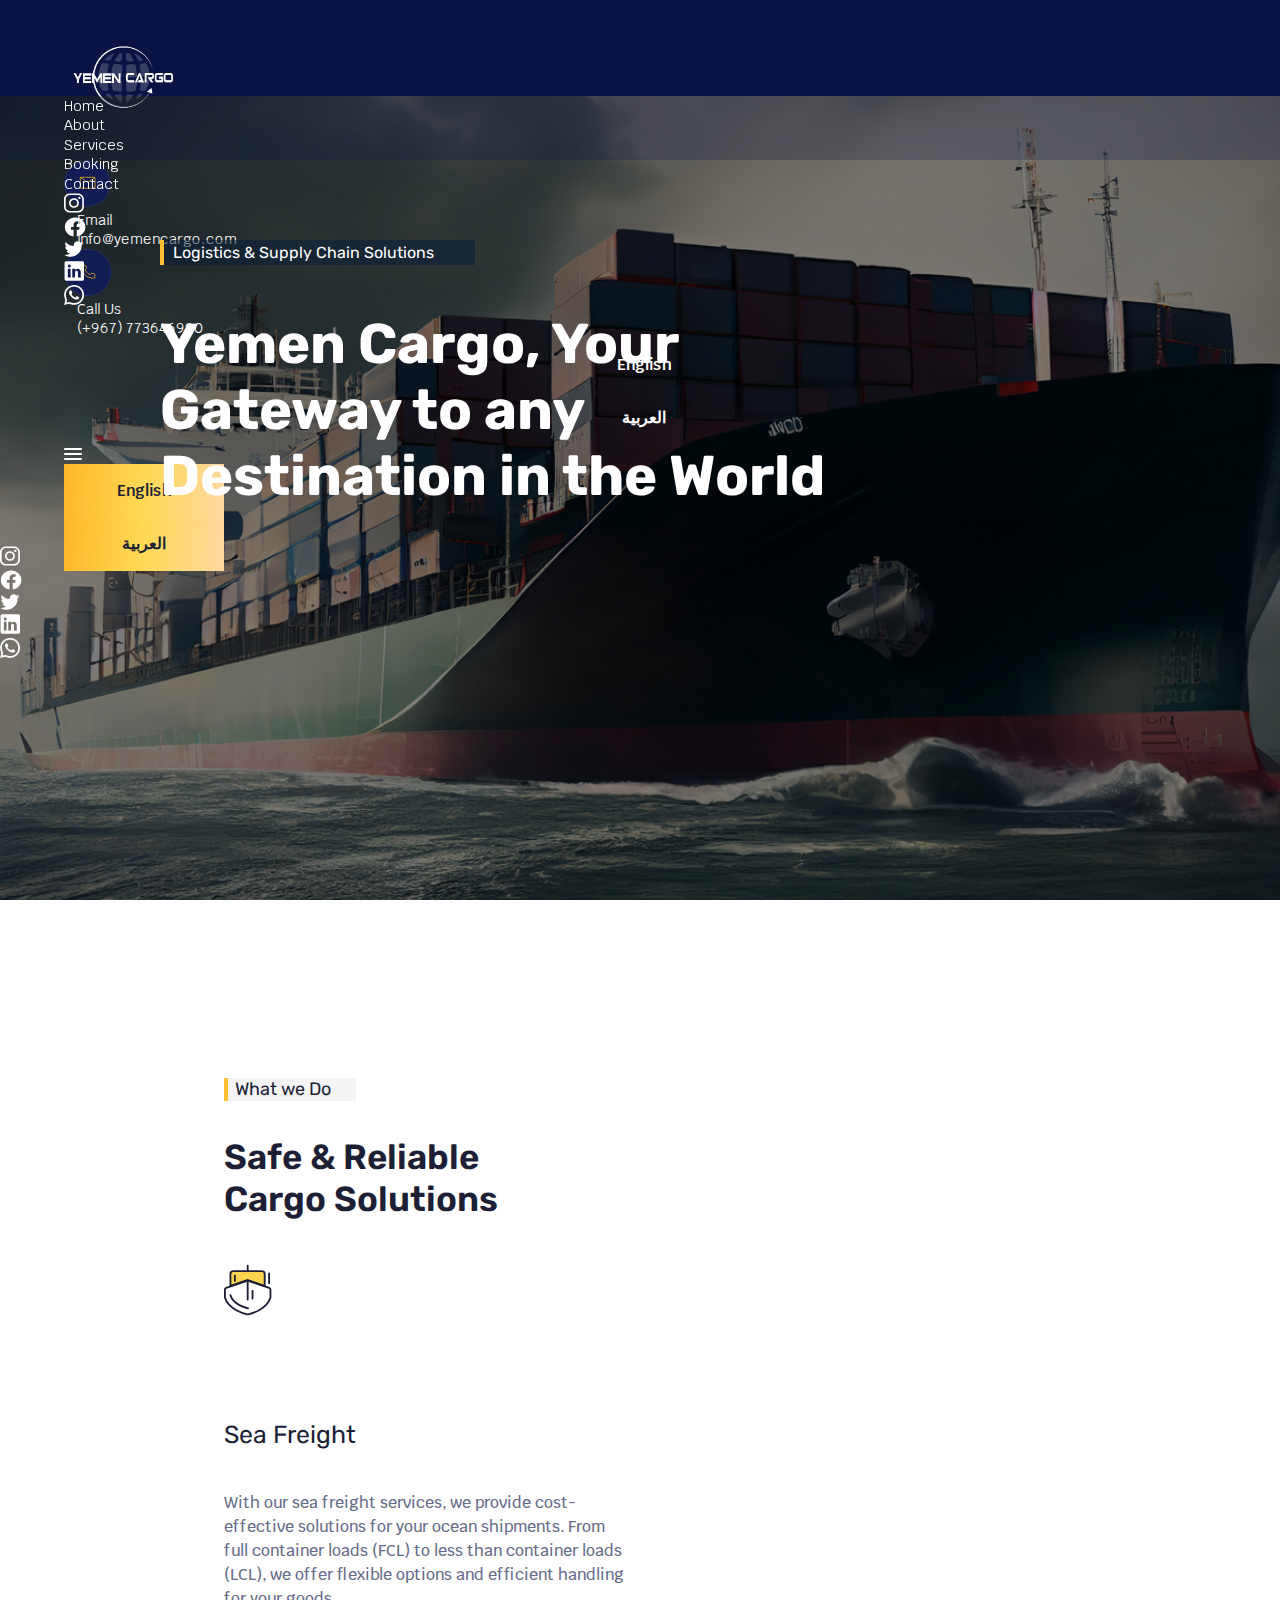
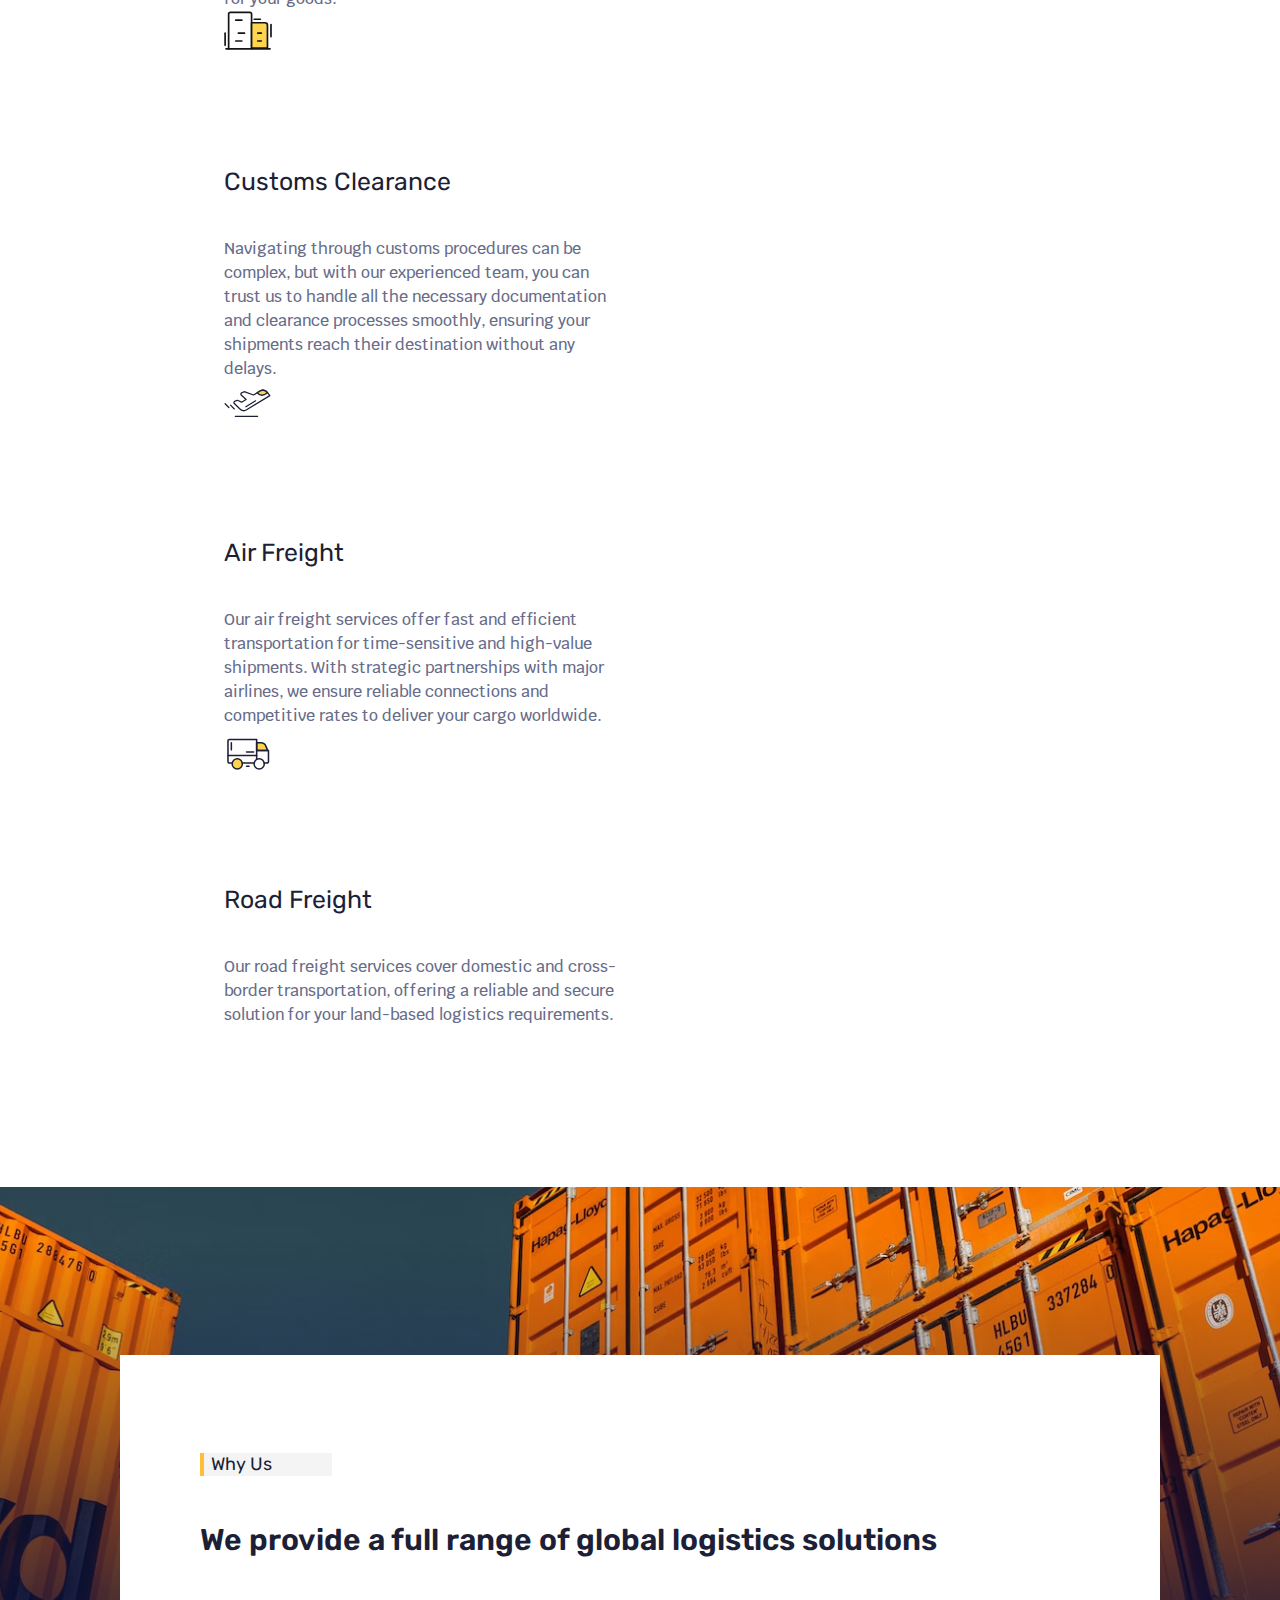
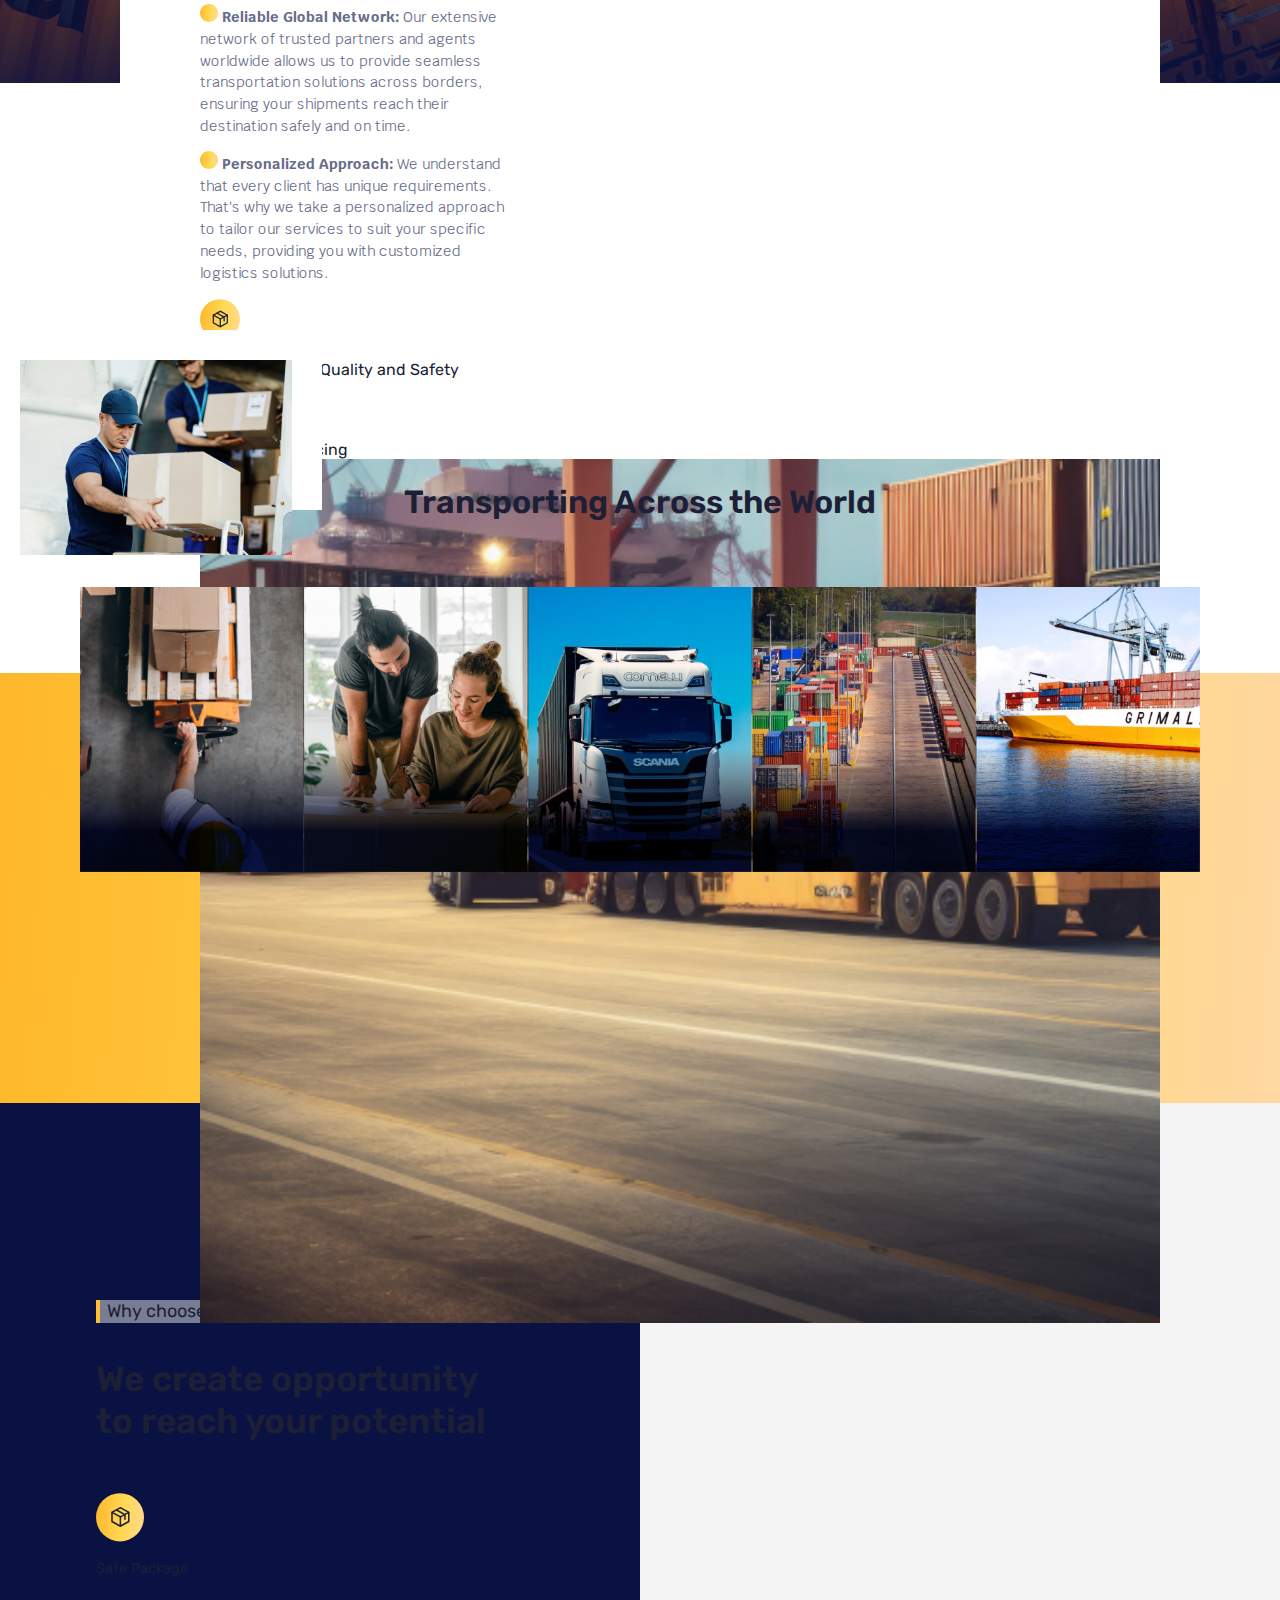
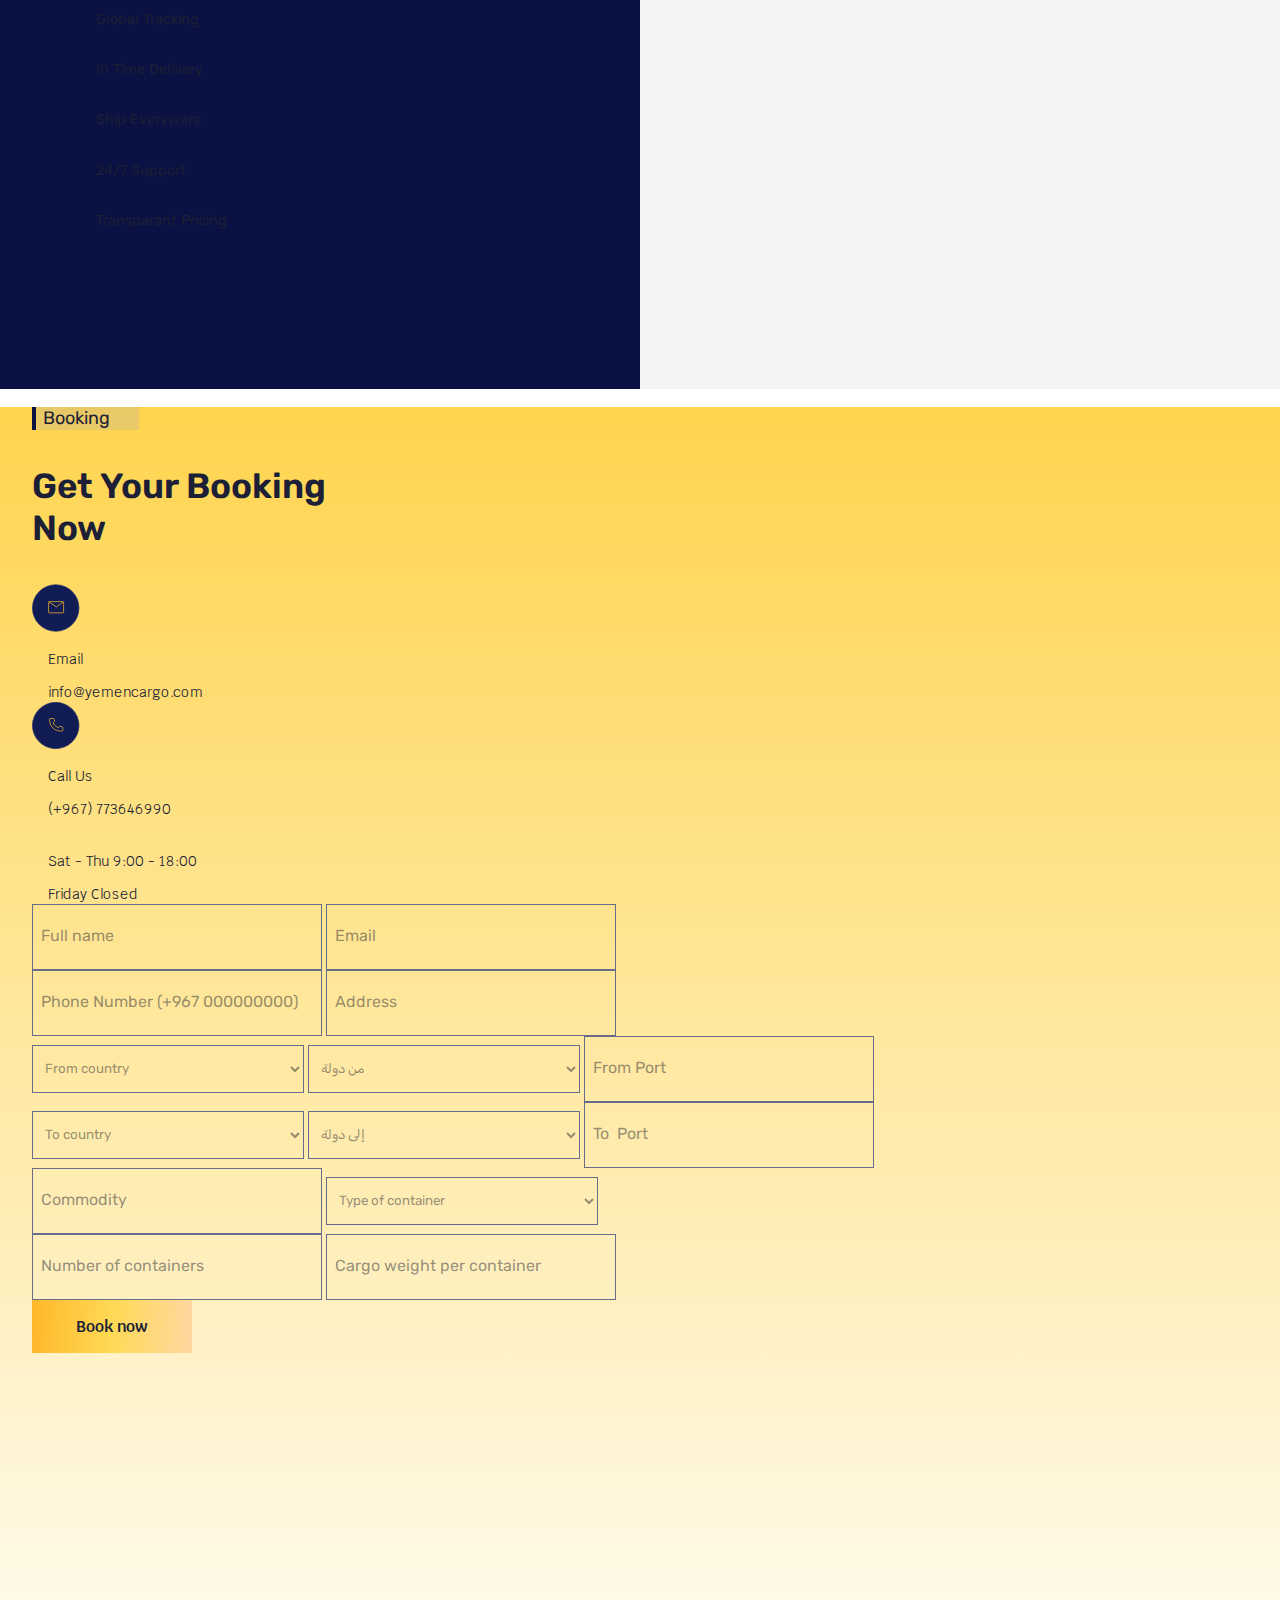
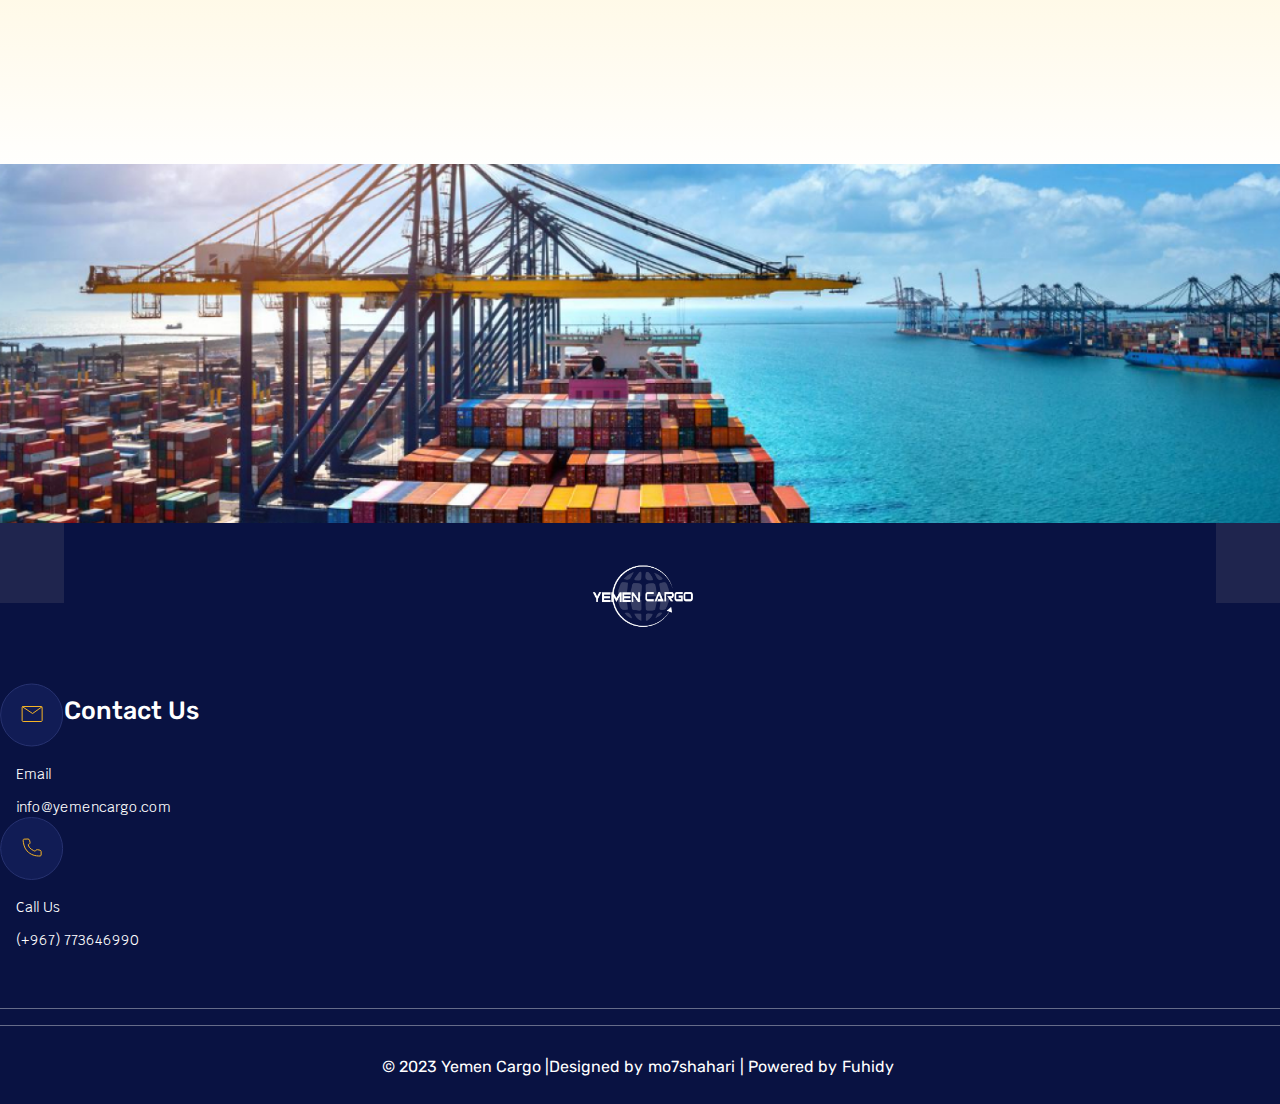
==== commit 93e827d9: "Fix all required changes" ====
--- a/index.html
+++ b/index.html
@@ -35,7 +35,7 @@
                             <img loading="lazy" src="./assets/icons/phone.svg" alt="phone icon">
                             <div class="detils">
                                 <p data-translate="call">Call Us</p>
-                                <a href="https://wa.me/+967773646990">
+                                <a href="tel:+967773646990">
                                     <p>(+967) 773646990</p>
                                 </a>
                             </div>
@@ -73,7 +73,7 @@
 
                     </li>
                     <li class="d-flex align-items-center">
-                        <a href="https://wa.me/+967773646990">
+                        <a href="tel:+967773646990">
                             <img loading="lazy" src="./assets/icons/phone.svg" alt="phone icon">
                         </a>
 
@@ -388,7 +388,7 @@
                         <img loading="lazy" src="./assets/icons/phone.svg" alt="phone icon">
                         <div class="bookingInfoDetails">
                             <p data-translate="call">Call Us</p>
-                            <a href="https://wa.me/+967773646990">
+                            <a href="tel:+967773646990">
                                 <p>(+967) 773646990</p>
                             </a>
                         </div>
@@ -1437,15 +1437,15 @@
                     </div>
                     <div class="input-group gap-3">
                         <input type="text" placeholder="Commodity" required data-translate="commodity">
-                        <input type="text" placeholder="container" required data-translate="container">
-                        <!-- <select type="text" required class="select">
-                            <option value="" disabled selected>(choose / اختر)</option>
+                        <select type="text" required class="select en-sel">
+                            <option value="" disabled selected data-translate="container"></option>
                             <option value="20 Dry" data-translate="Dry20">20 Dry</option>
                             <option value="40 Dry" data-translate="Dry40">40 Dry</option>
                             <option value="20 Reefer" data-translate="Reefer20">20 Reefer</option>
                             <option value="40 Reefer" data-translate="Reefer40">40 Reefer</option>
                             <option value="40 HC">40 HC</option>
-                        </select> -->
+                        </select>
+
                     </div>
                     <div class="input-group gap-3">
                         <input type="number" placeholder="Number of containers" required data-translate="containers"
@@ -1494,7 +1494,7 @@
                     <img loading="lazy" src="./assets/icons/phone.svg" alt="phone icon">
                     <div class="footerInfoDetails">
                         <p data-translate="call">Call Us</p>
-                        <a href="https://wa.me/+967773646990">
+                        <a href="tel:+967773646990">
                             <p>(+967) 773646990</p>
                         </a>
                     </div>
--- a/style/style-rtl.css
+++ b/style/style-rtl.css
@@ -132,7 +132,7 @@
   text-decoration: none;
   color: #fff;
   font-family: "Cairo", sans-serif;
-  font-size: 1.5rem;
+  font-size: 0.9rem;
   font-style: normal;
   font-weight: 400;
   line-height: 135.023%;
@@ -1025,6 +1025,10 @@
     margin-left: 24px;
   }
 
+   [dir="rtl"] .mobileLinks a{
+    font-size: 1.5rem;
+  }
+
   li.nav-items:not(:last-child)::after {
     content: none;
   }
--- a/style/style.css
+++ b/style/style.css
@@ -166,6 +166,11 @@
   height: 75%;
 }
 
+.detils a:hover {
+  text-decoration: underline;
+  color: white;
+}
+
 .hero-content {
   margin-top: 4rem;
   padding-left: 10rem;
@@ -307,7 +312,7 @@
   font-style: normal;
   font-weight: 600;
   line-height: normal;
-  width: 100%;
+  width: 95%;
 }
 
 .whyUsBoxDetails .logisticPara {
@@ -326,7 +331,7 @@
 
 .images .firstAbout {
   width: 100%;
-  height: 23rem;
+  /* height: 23rem; */
   flex-shrink: 0;
 }
 .images .secAbout {
@@ -943,7 +948,7 @@
   }
 
   .why-choose .whyChooseImg {
-    width: 21rem;
+    width: 150%;
     margin-left: 0;
   }
 
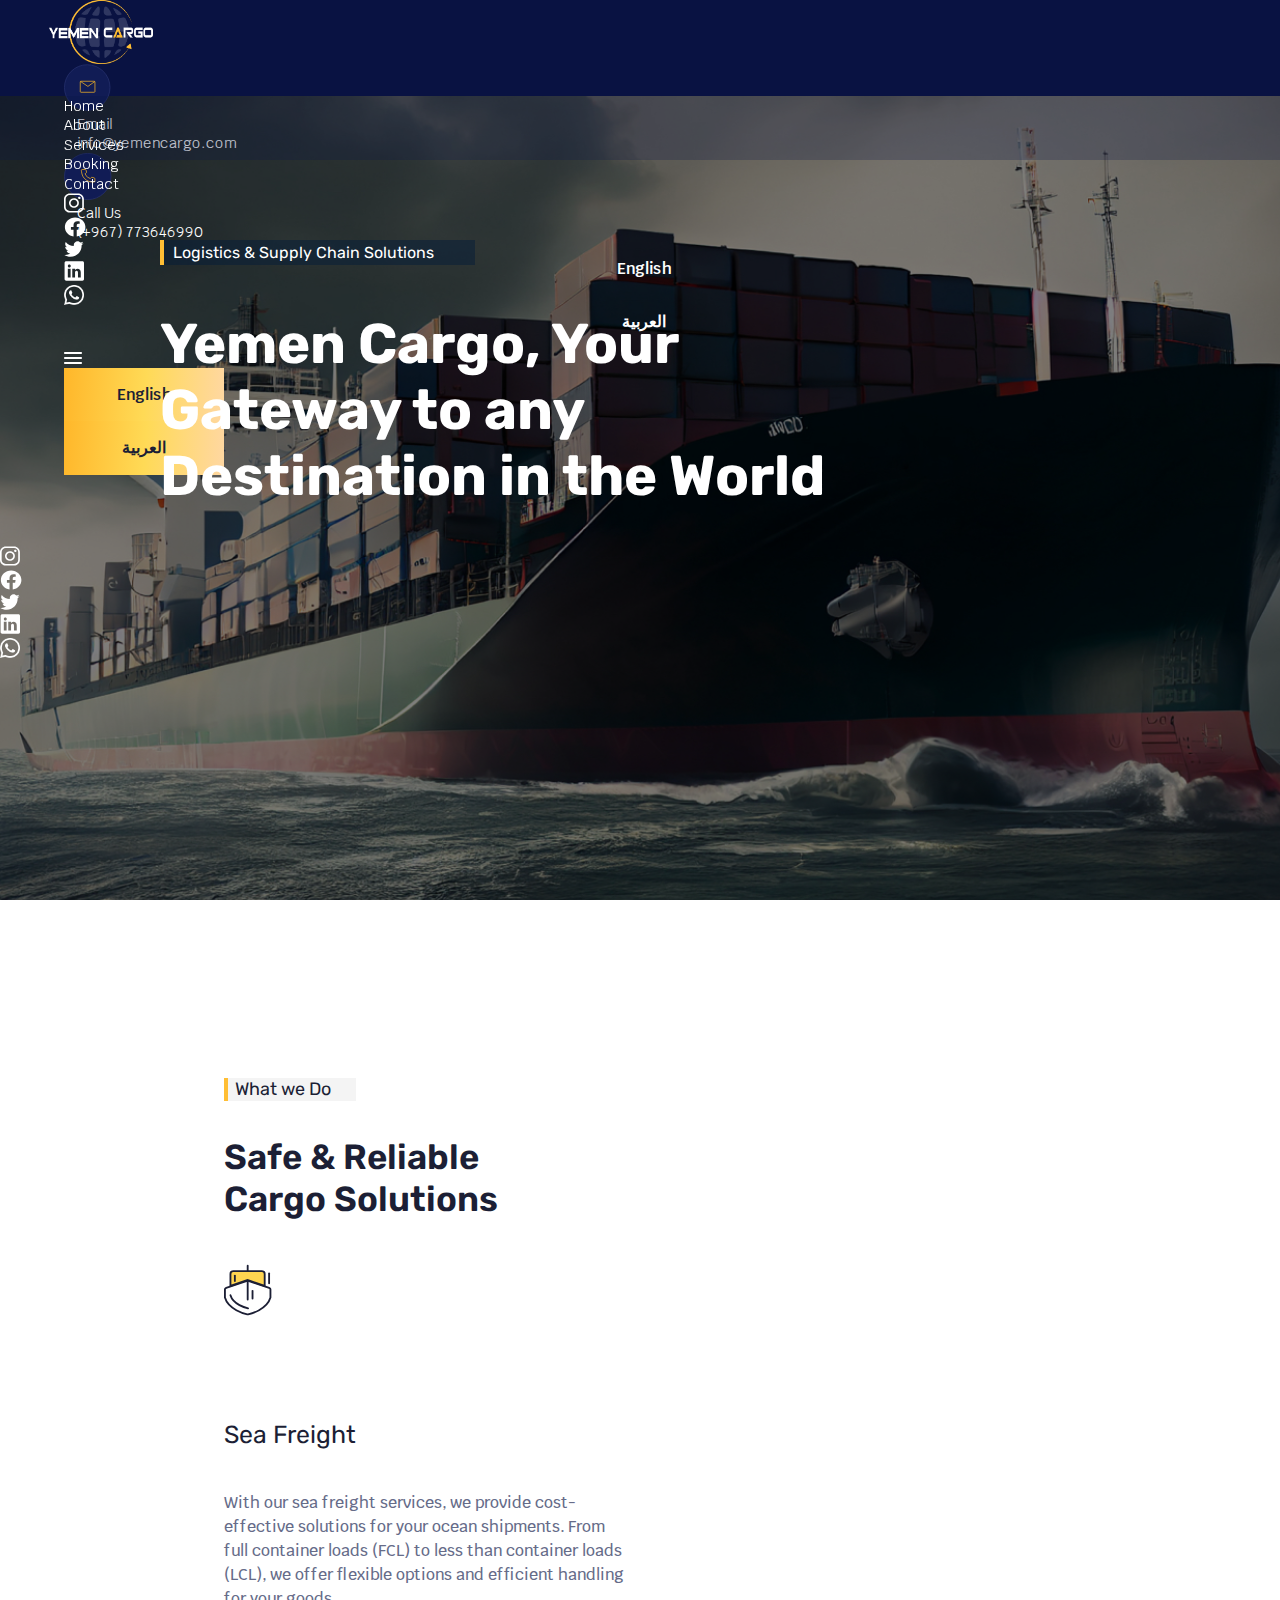
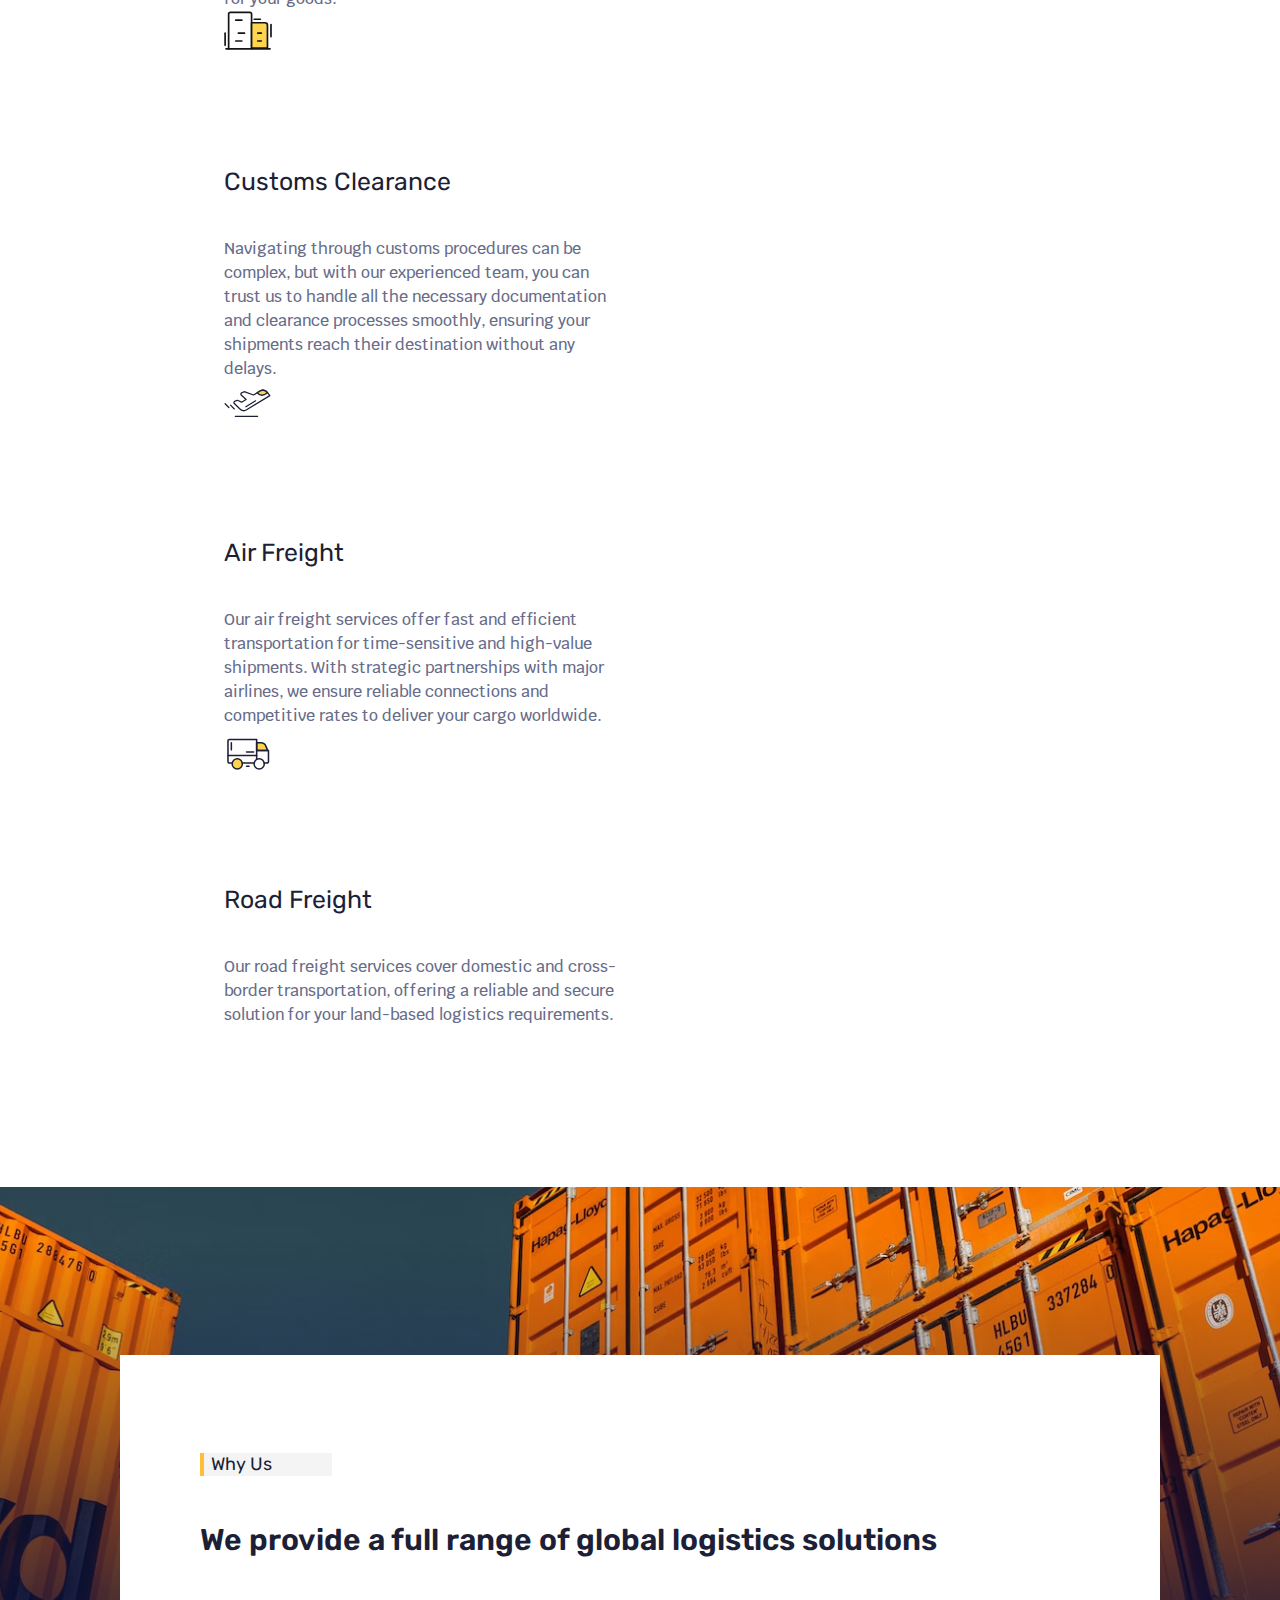
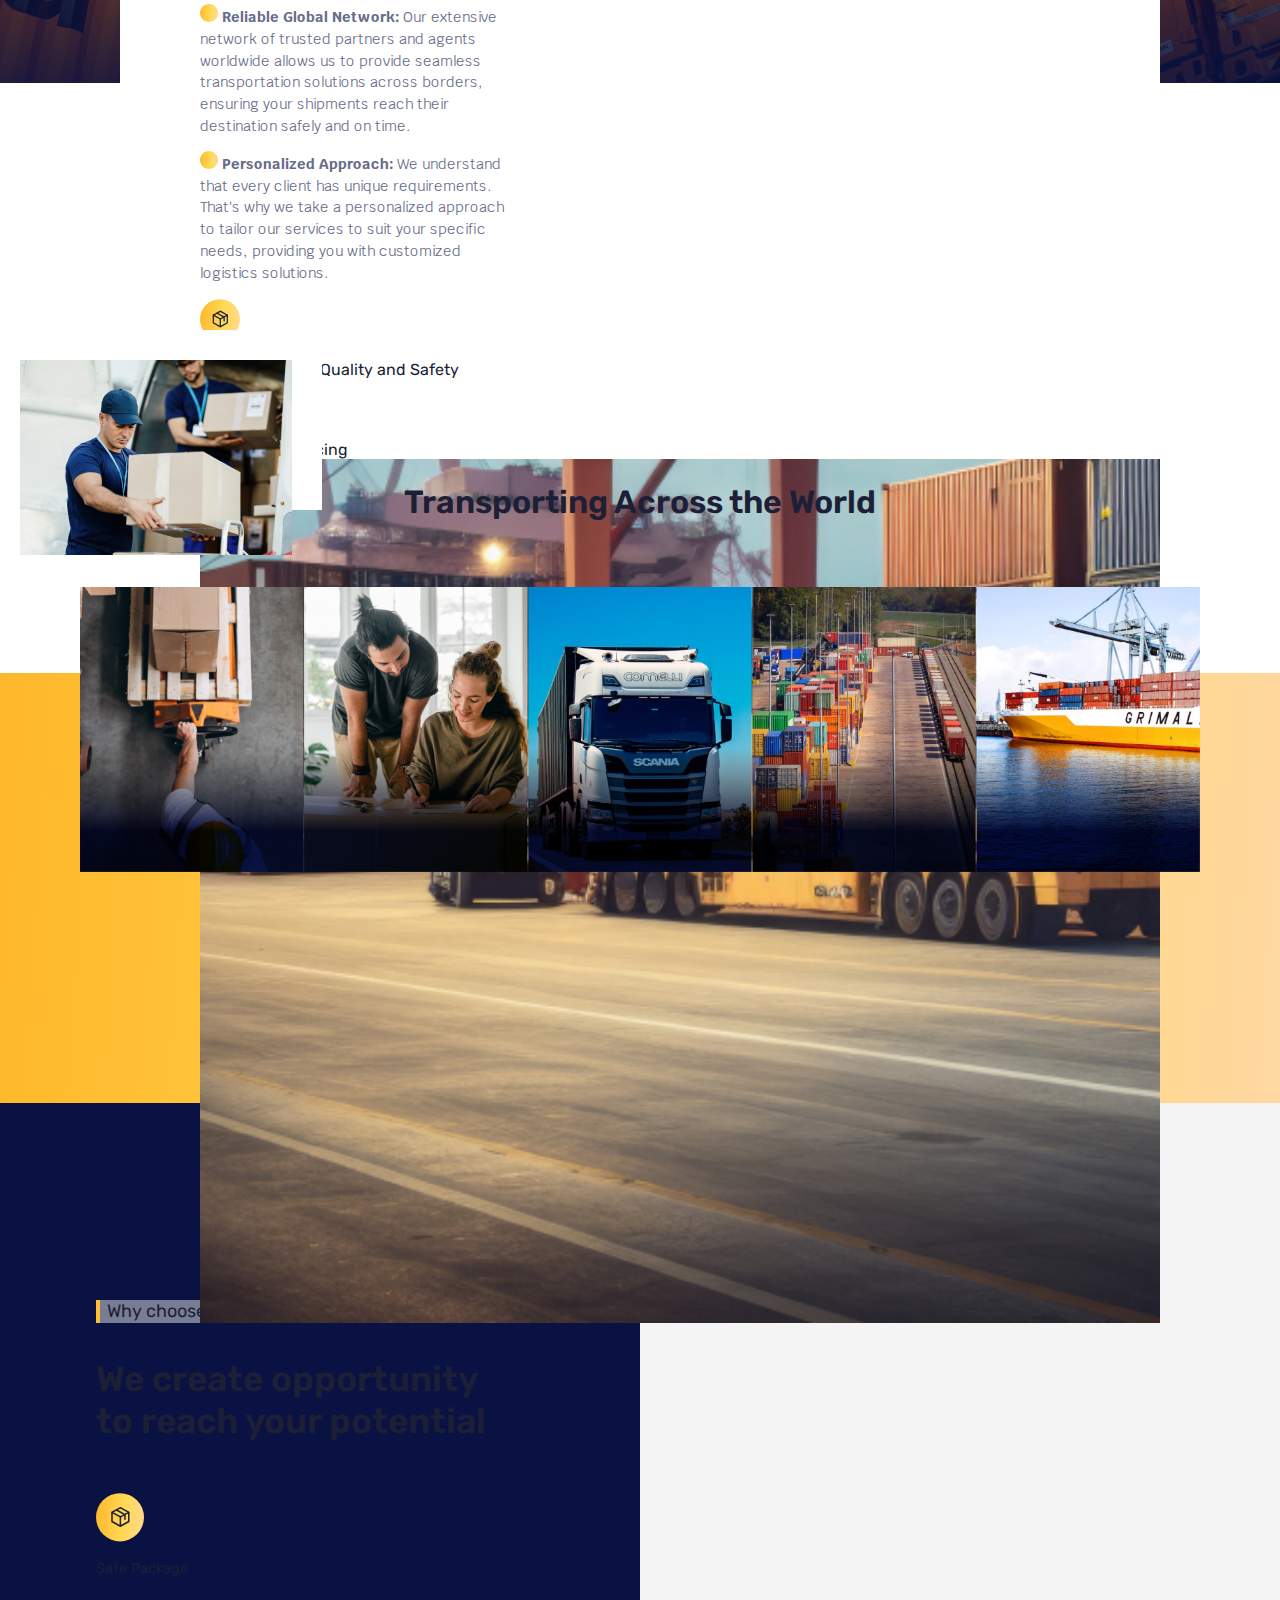
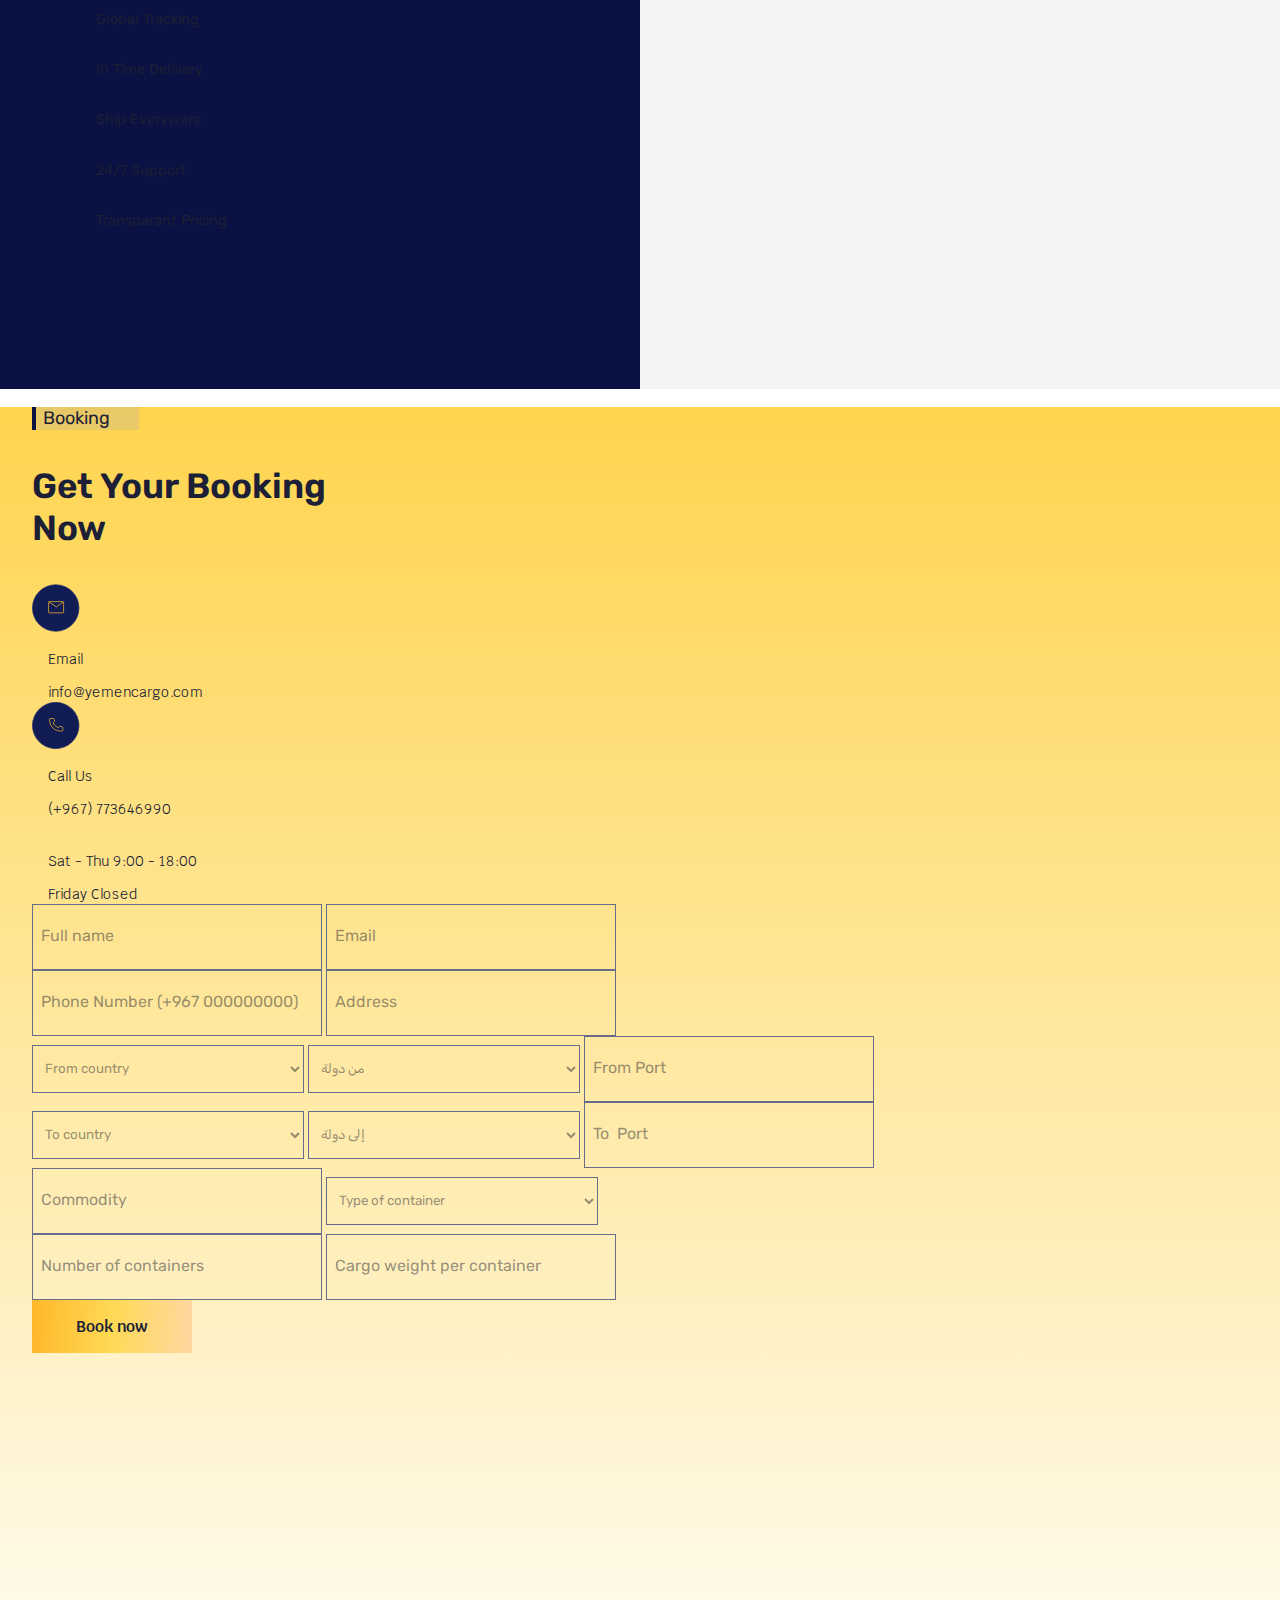
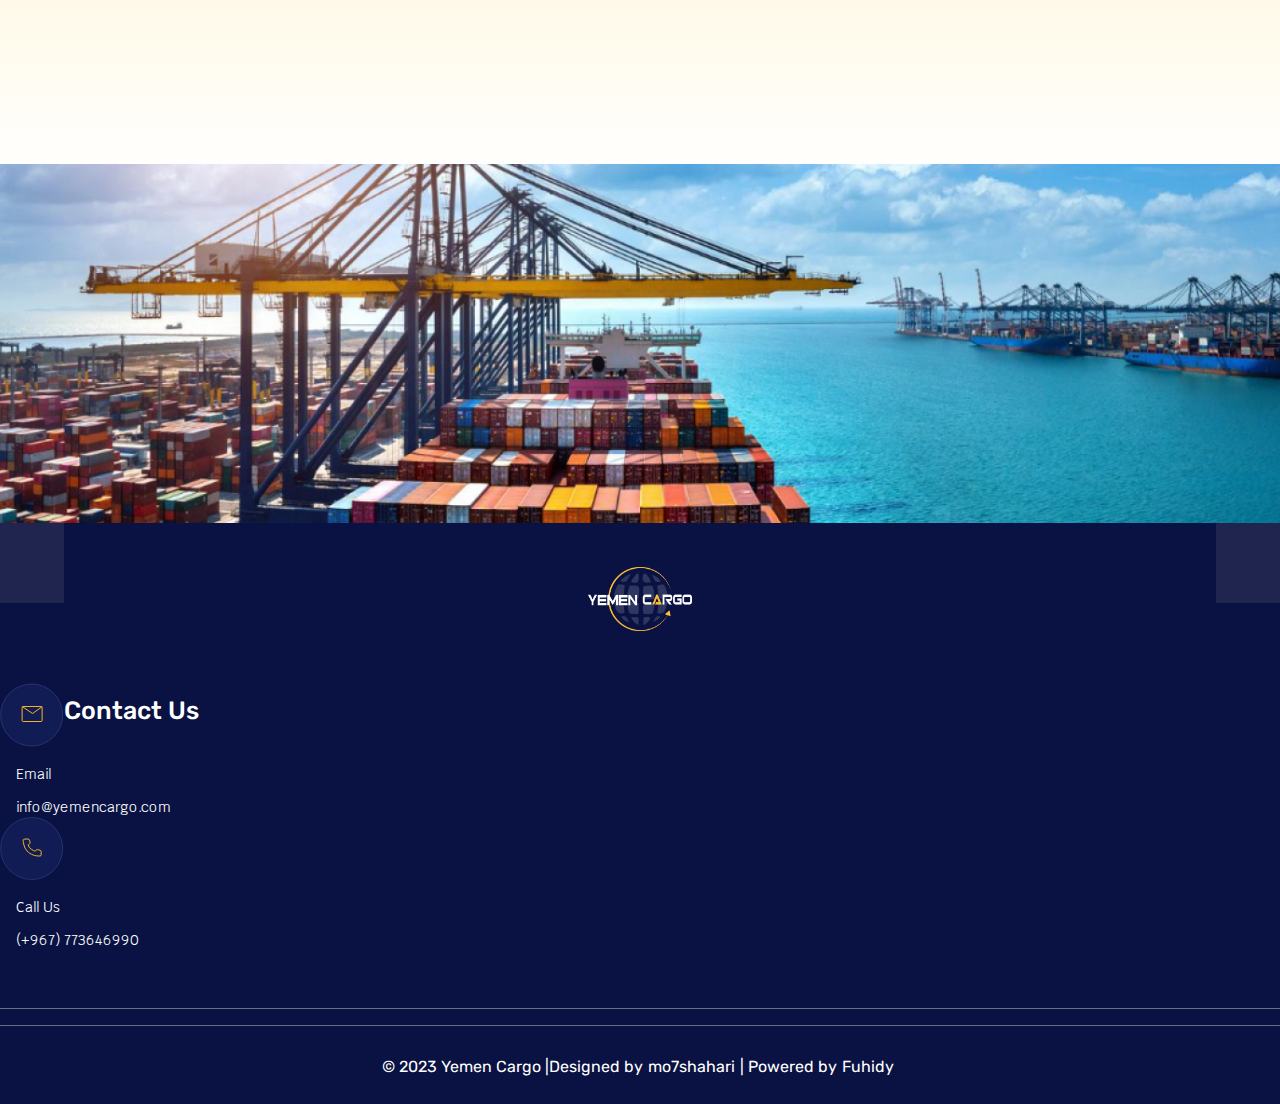
==== commit fed055f2: "Change the logo" ====
--- a/index.html
+++ b/index.html
@@ -18,7 +18,7 @@
         <header>
             <nav class="firstNav d-flex align-items-center justify-content-between">
                 <div class="logo" style="margin-left: -15px;">
-                    <img loading="lazy" class="logo" src="./assets/black-and-white-01.png" alt="Yemen cargo logo">
+                    <img loading="lazy" class="logo" src="./assets/cargoLogo.png" alt="Yemen cargo logo">
                 </div>
                 <div class="contact">
                     <ul class="d-md-flex d-none align-items-center mb-0 ">
@@ -94,10 +94,10 @@
                 </ul>
 
                 <ul class="social d-flex justify-content-center mb-0 align-items-center gap-3">
-                    <li><a href="https://www.instagram.com/yemen.cargo/" target="_blank"><img loading="lazy"
+                    <li><a href="https://www.instagram.com/yemcargo/" target="_blank"><img loading="lazy"
                                 src="./assets/icons/Instagram.svg" alt="instagram icon"></a>
                     </li>
-                    <li><a href="https://www.facebook.com/yeemencargo" target="_blank"><img loading="lazy"
+                    <li><a href="https://www.facebook.com/yemcargo" target="_blank"><img loading="lazy"
                                 src="./assets/icons/Facebook.svg" alt="Facebook icon"></a></li>
                     <li><a href="https://twitter.com/YemenCargo" target="_blank"><img loading="lazy"
                                 src="./assets/icons/Twitter.svg" alt="Twitter icon"></a></li>
@@ -116,10 +116,10 @@
             </article>
 
             <ul class="social d-flex d-md-none flex-column justify-content-center mb-0 align-items-center gap-3">
-                <li><a href="https://www.instagram.com/yemen.cargo/" target="_blank"><img loading="lazy"
+                <li><a href="https://www.instagram.com/yemcargo/" target="_blank"><img loading="lazy"
                             src="./assets/icons/Instagram.svg" alt="instagram icon"></a>
                 </li>
-                <li><a href="https://www.facebook.com/yeemencargo" target="_blank"><img loading="lazy"
+                <li><a href="https://www.facebook.com/yemcargo" target="_blank"><img loading="lazy"
                             src="./assets/icons/Facebook.svg" alt="Facebook icon"></a></li>
                 <li><a href="https://twitter.com/YemenCargo" target="_blank"><img loading="lazy"
                             src="./assets/icons/Twitter.svg" alt="Twitter icon"></a></li>
@@ -1473,7 +1473,7 @@
         <div class="secBg"></div>
         <nav class="footerNav d-flex align-items-center justify-content-between justify-content-md-around gap-4">
             <div class="logoDiv">
-                <img loading="lazy" class="logo" src="./assets/black-and-white-01.png" alt="Yemen cargo logo">
+                <img loading="lazy" class="logo" src="./assets/cargoLogo.png" alt="Yemen cargo logo">
             </div>
             <div class="subs pe-5 me-5">
                 <h2 data-translate="contactUs">Contact us</h2>
--- a/style/style-rtl.css
+++ b/style/style-rtl.css
@@ -1025,7 +1025,7 @@
     margin-left: 24px;
   }
 
-   [dir="rtl"] .mobileLinks a{
+  [dir="rtl"] .mobileLinks a {
     font-size: 1.5rem;
   }
 
@@ -1209,3 +1209,9 @@
     padding-left: 0rem !important;
   }
 }
+
+@media only screen and (max-height: 575.98px) and (orientation: landscape) {
+  [dir="rtl"] .whyUsBoxDetails h3 {
+    width: 40rem;
+  }
+}
--- a/style/style.css
+++ b/style/style.css
@@ -81,7 +81,7 @@
 }
 
 .logo {
-  height: 10rem;
+  height: 4rem;
 }
 
 .contact ul {
@@ -767,7 +767,7 @@
   }
 
   .logo {
-    height: 8rem;
+    height: 4rem;
   }
 
   .contact ul {
@@ -1143,7 +1143,7 @@
   }
 
   .whyUsBox {
-    width: 85%;
+    max-width: 100%;
     margin-inline: 0;
     flex-direction: column;
     padding-left: 5rem;
@@ -1304,6 +1304,32 @@
   }
 
   footer {
-    min-height: 25vh;
-  }
-}
+    min-height: 30vh;
+  }
+}
+
+@media only screen and (max-height: 575.98px) and (orientation: landscape) {
+  .hero {
+    min-height: 120vh;
+  }
+
+  .hero-content {
+    margin-top: 2rem;
+  }
+
+  .hero-content h1 {
+    font-size: 2.6rem;
+  }
+
+  .sponsorsImages.justify-content-md-center {
+    justify-content: normal !important;
+  }
+
+  .bgGradient {
+    height: 60vh;
+  }
+
+  footer {
+    min-height: 50vh;
+  }
+}
